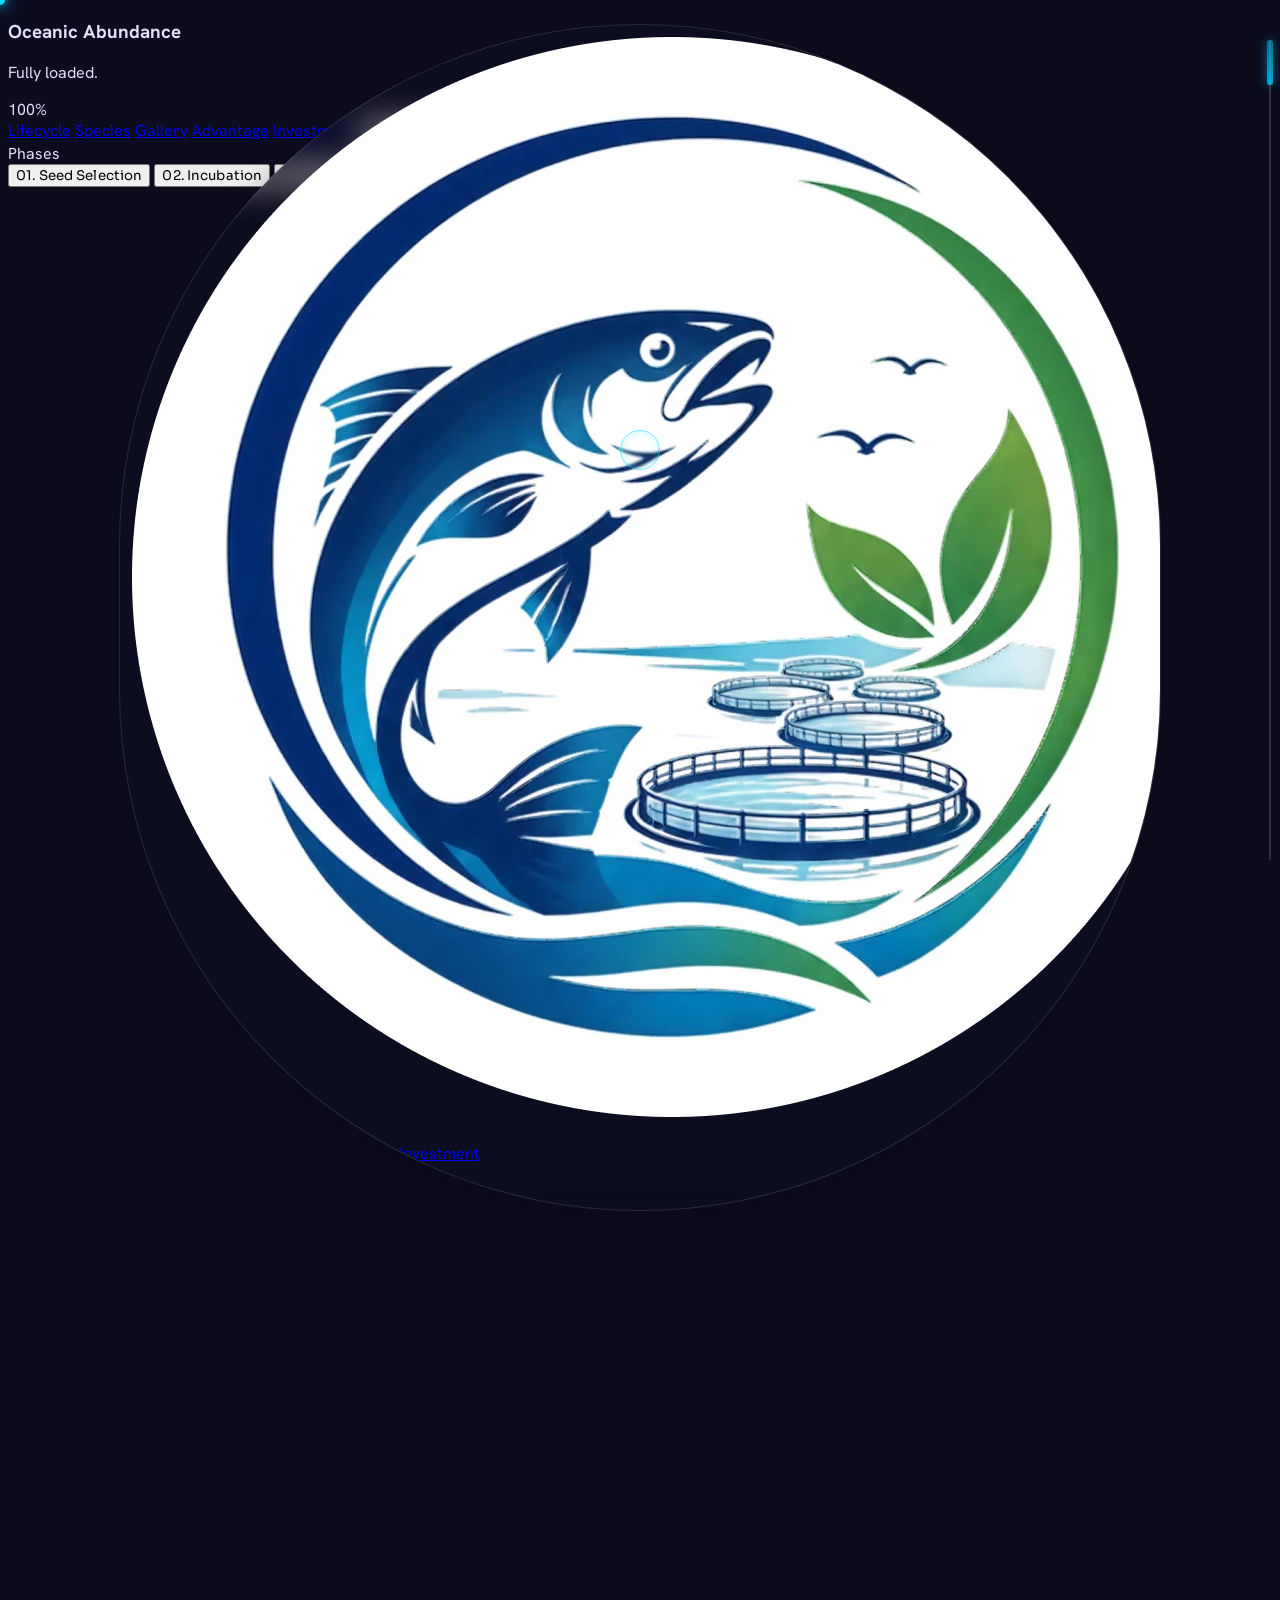
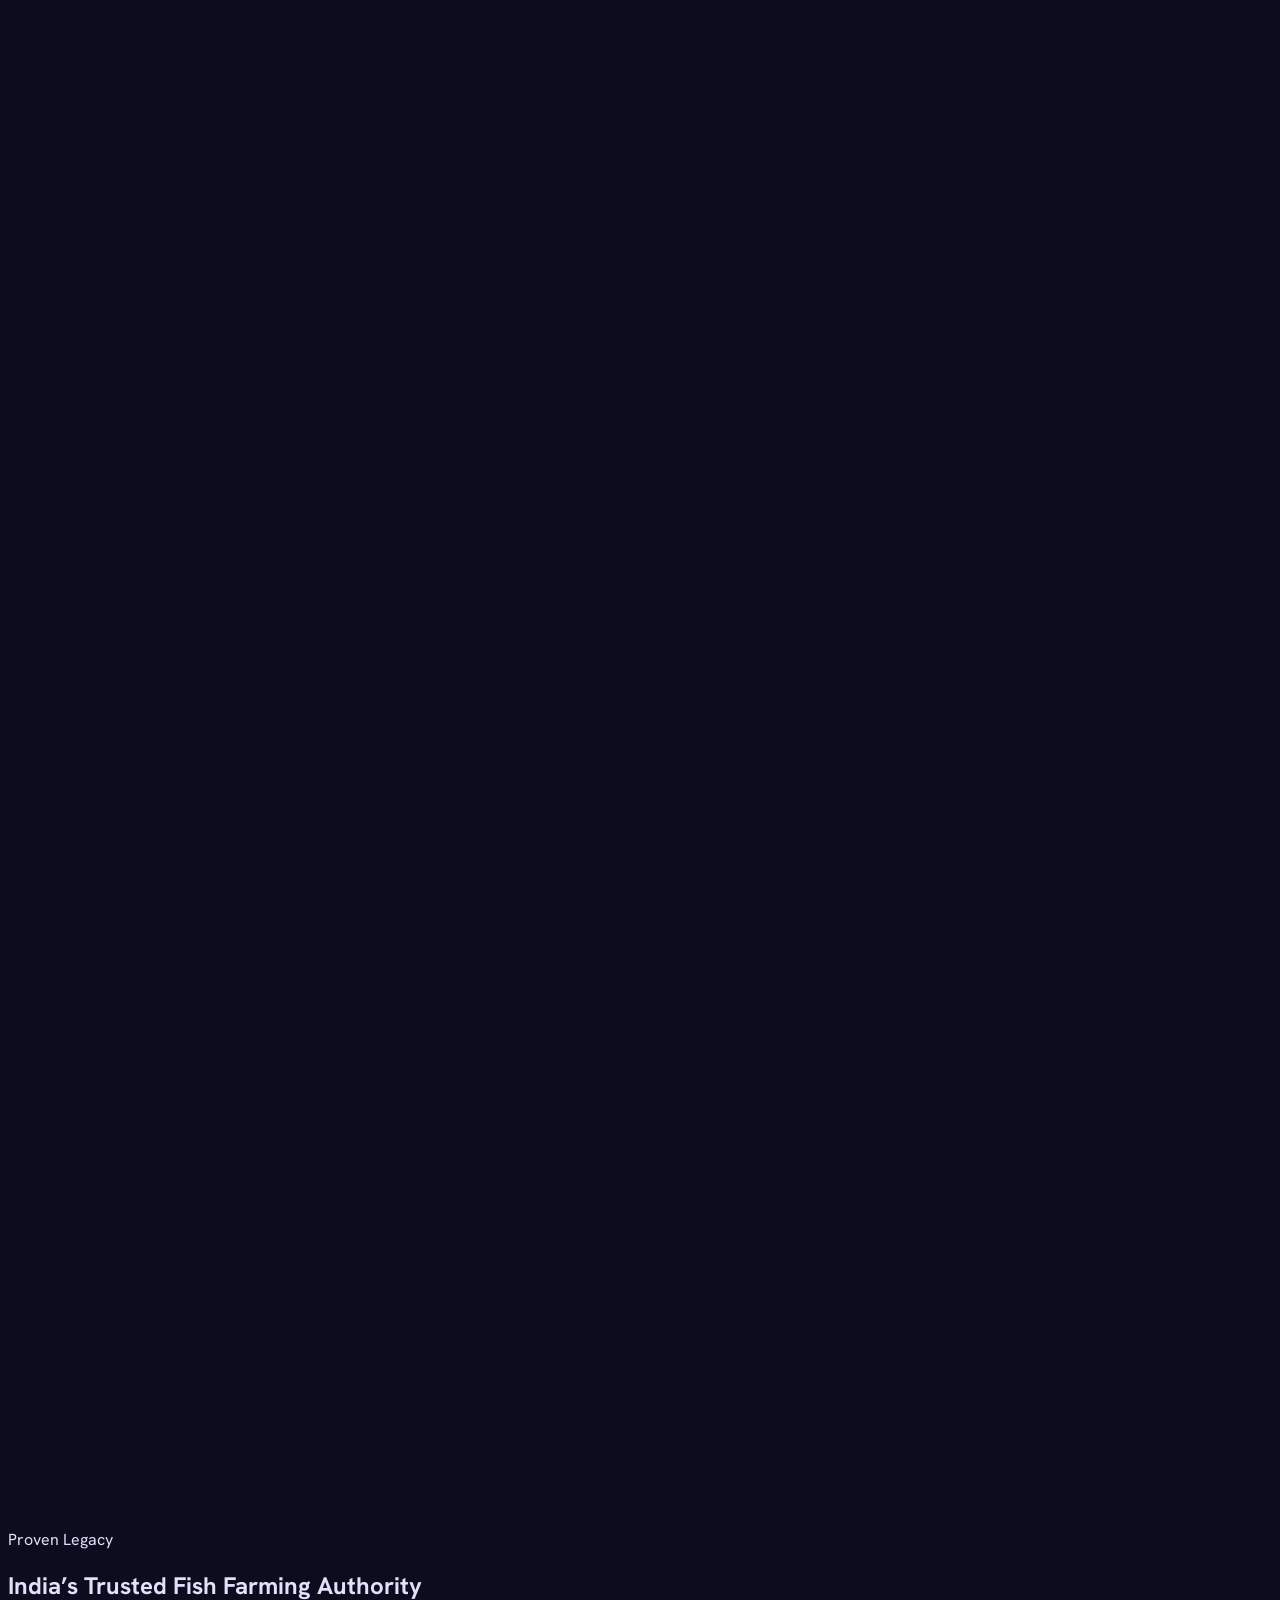
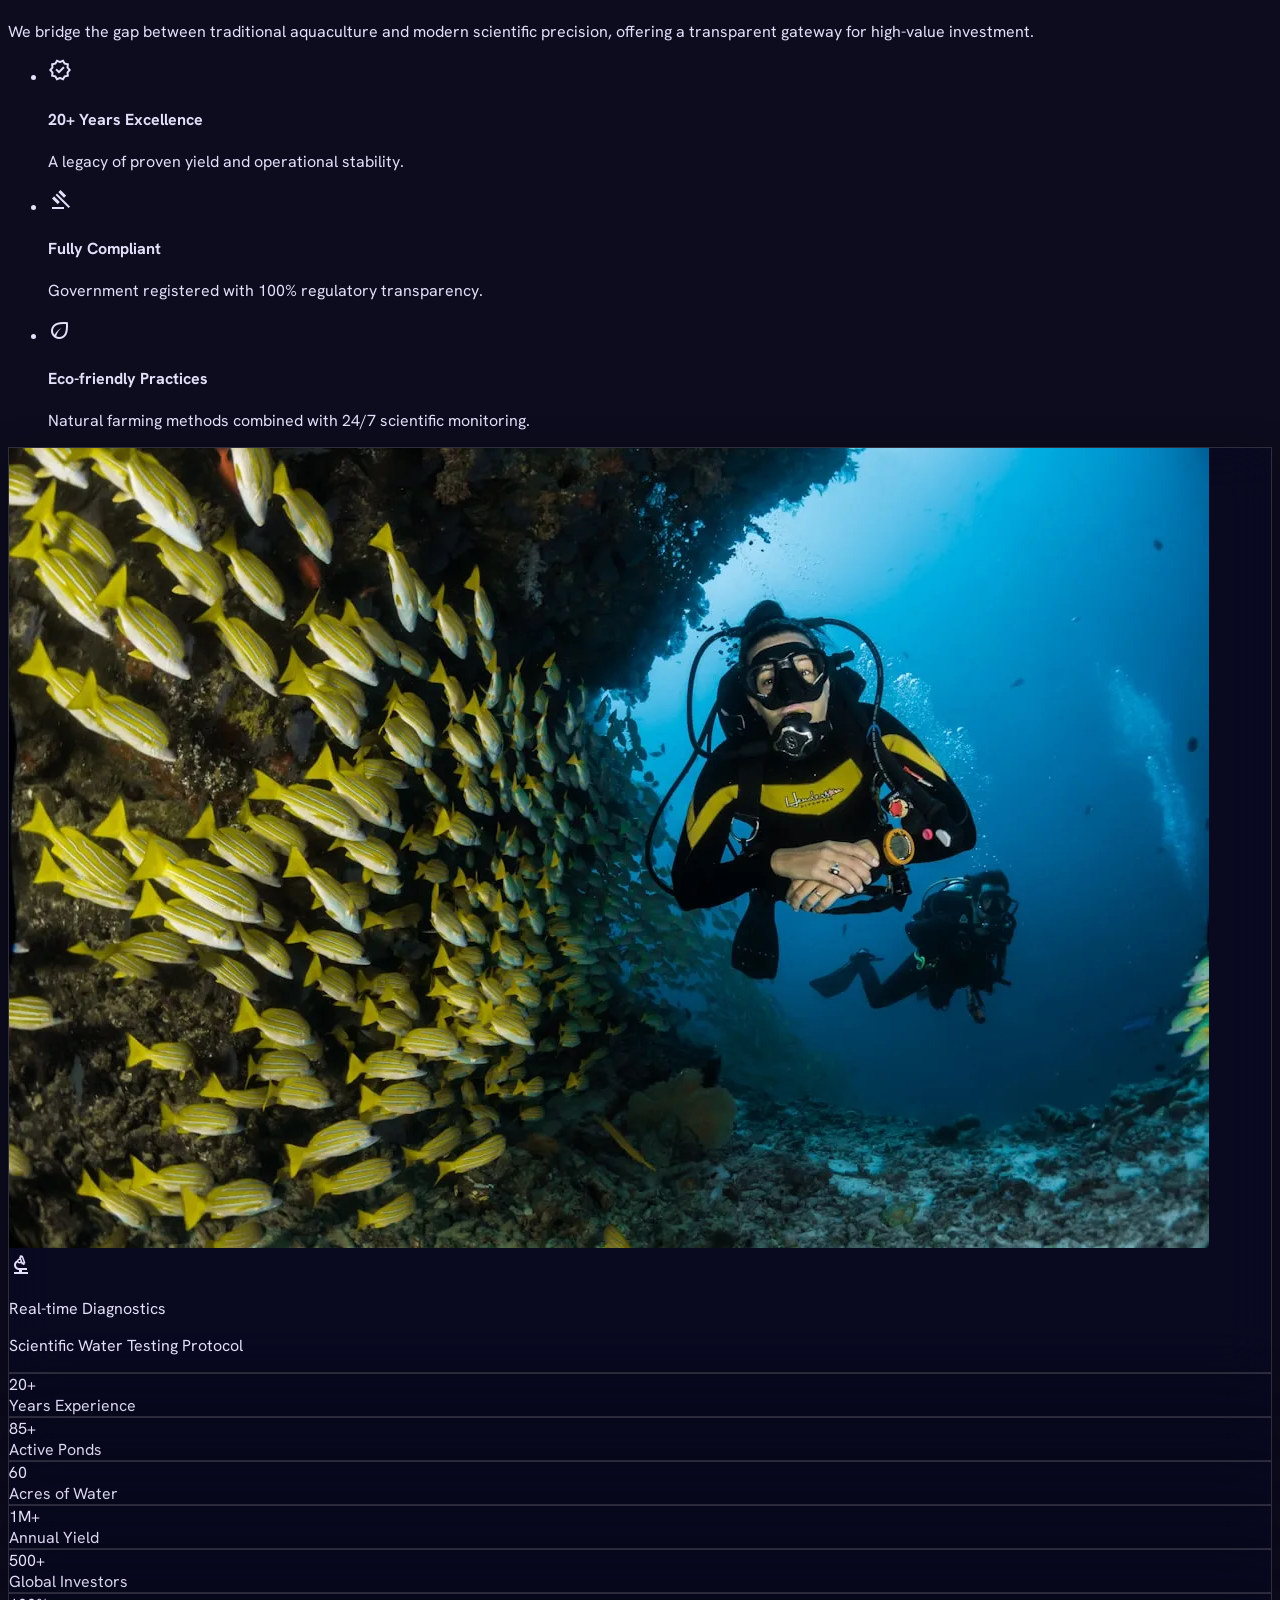
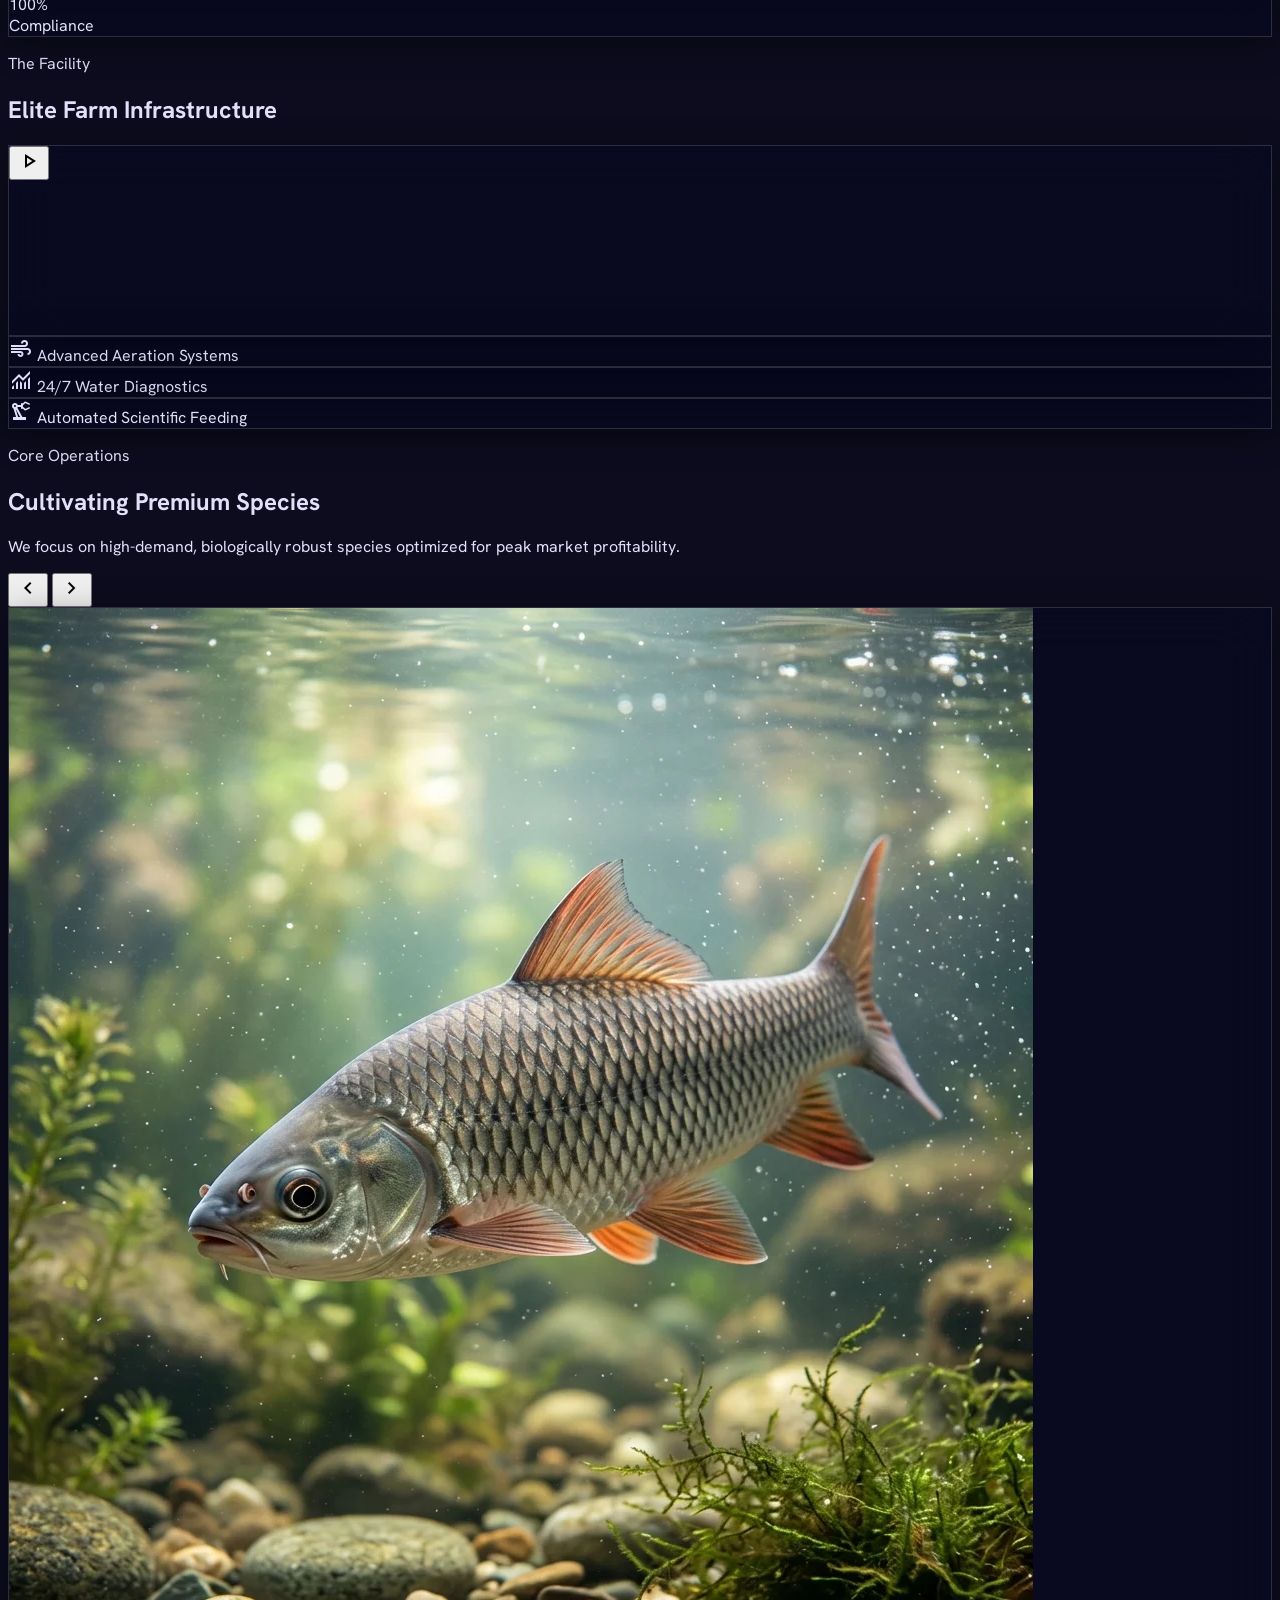
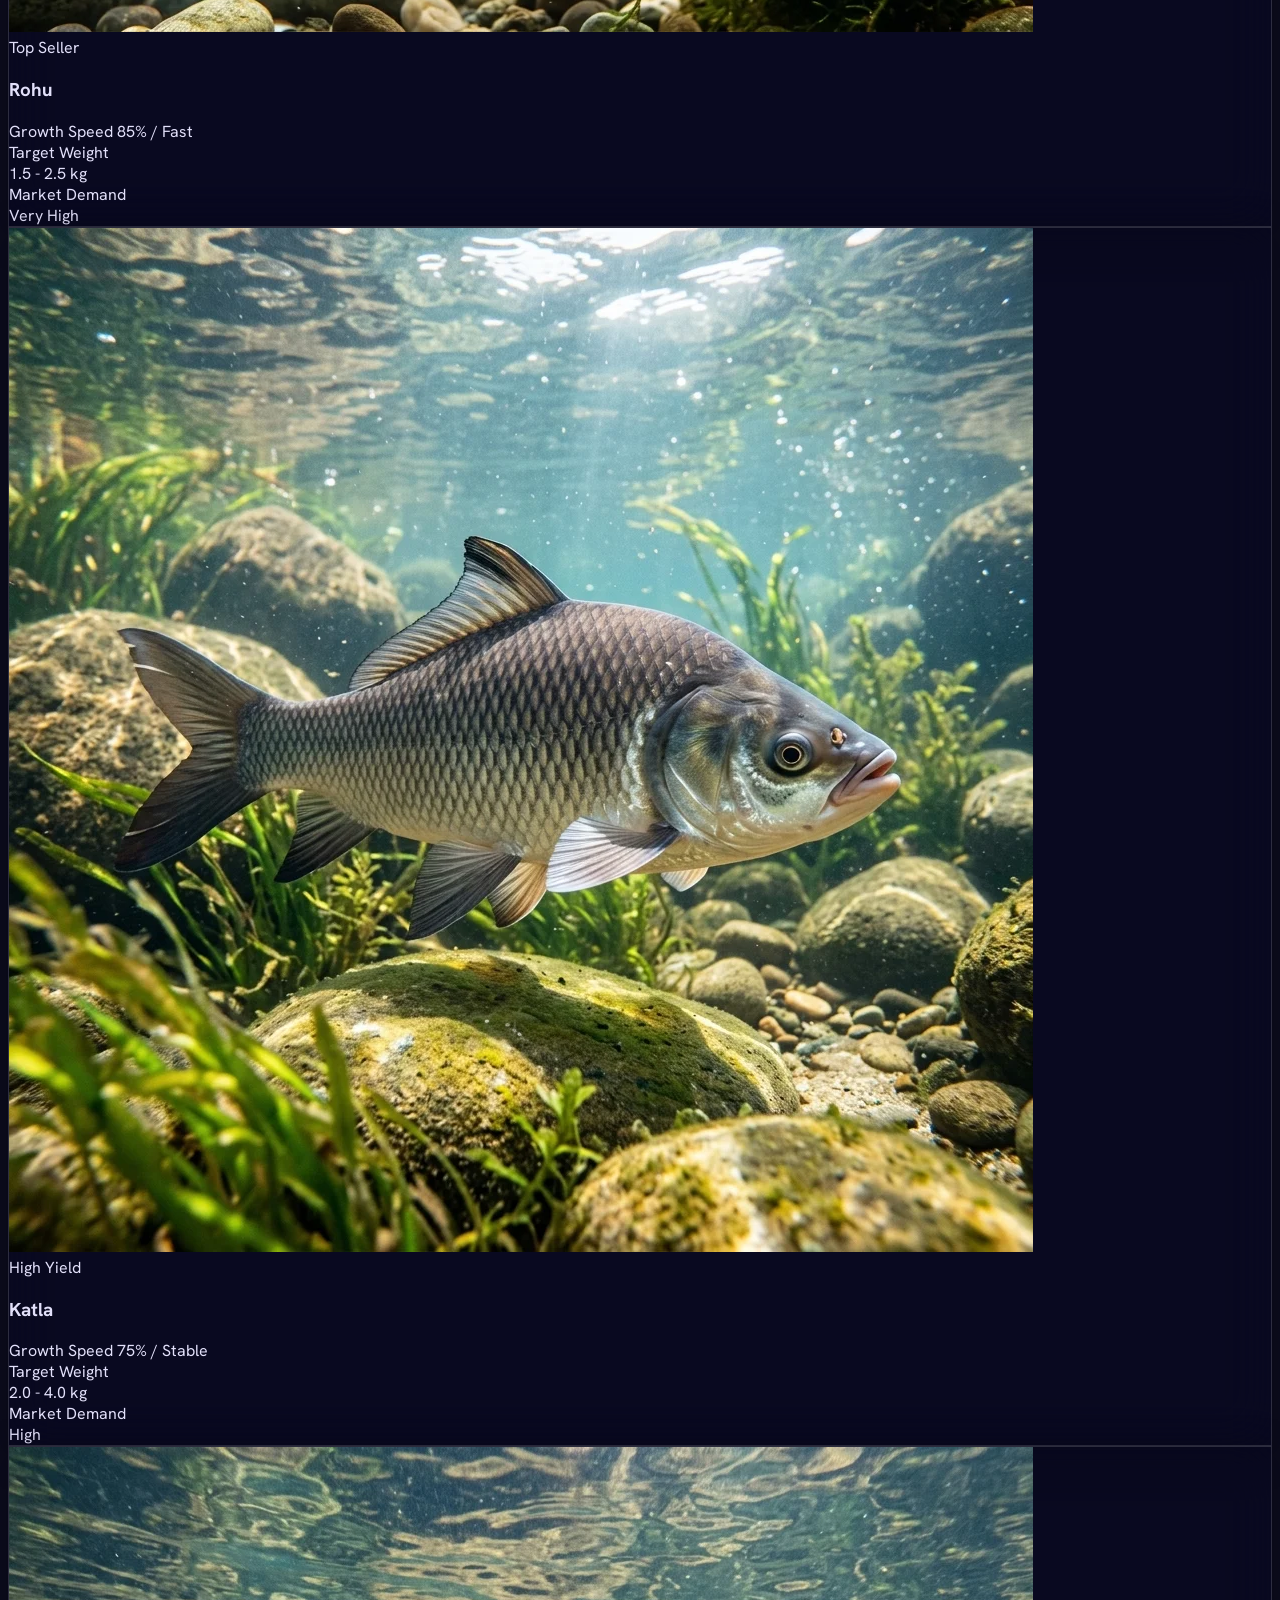
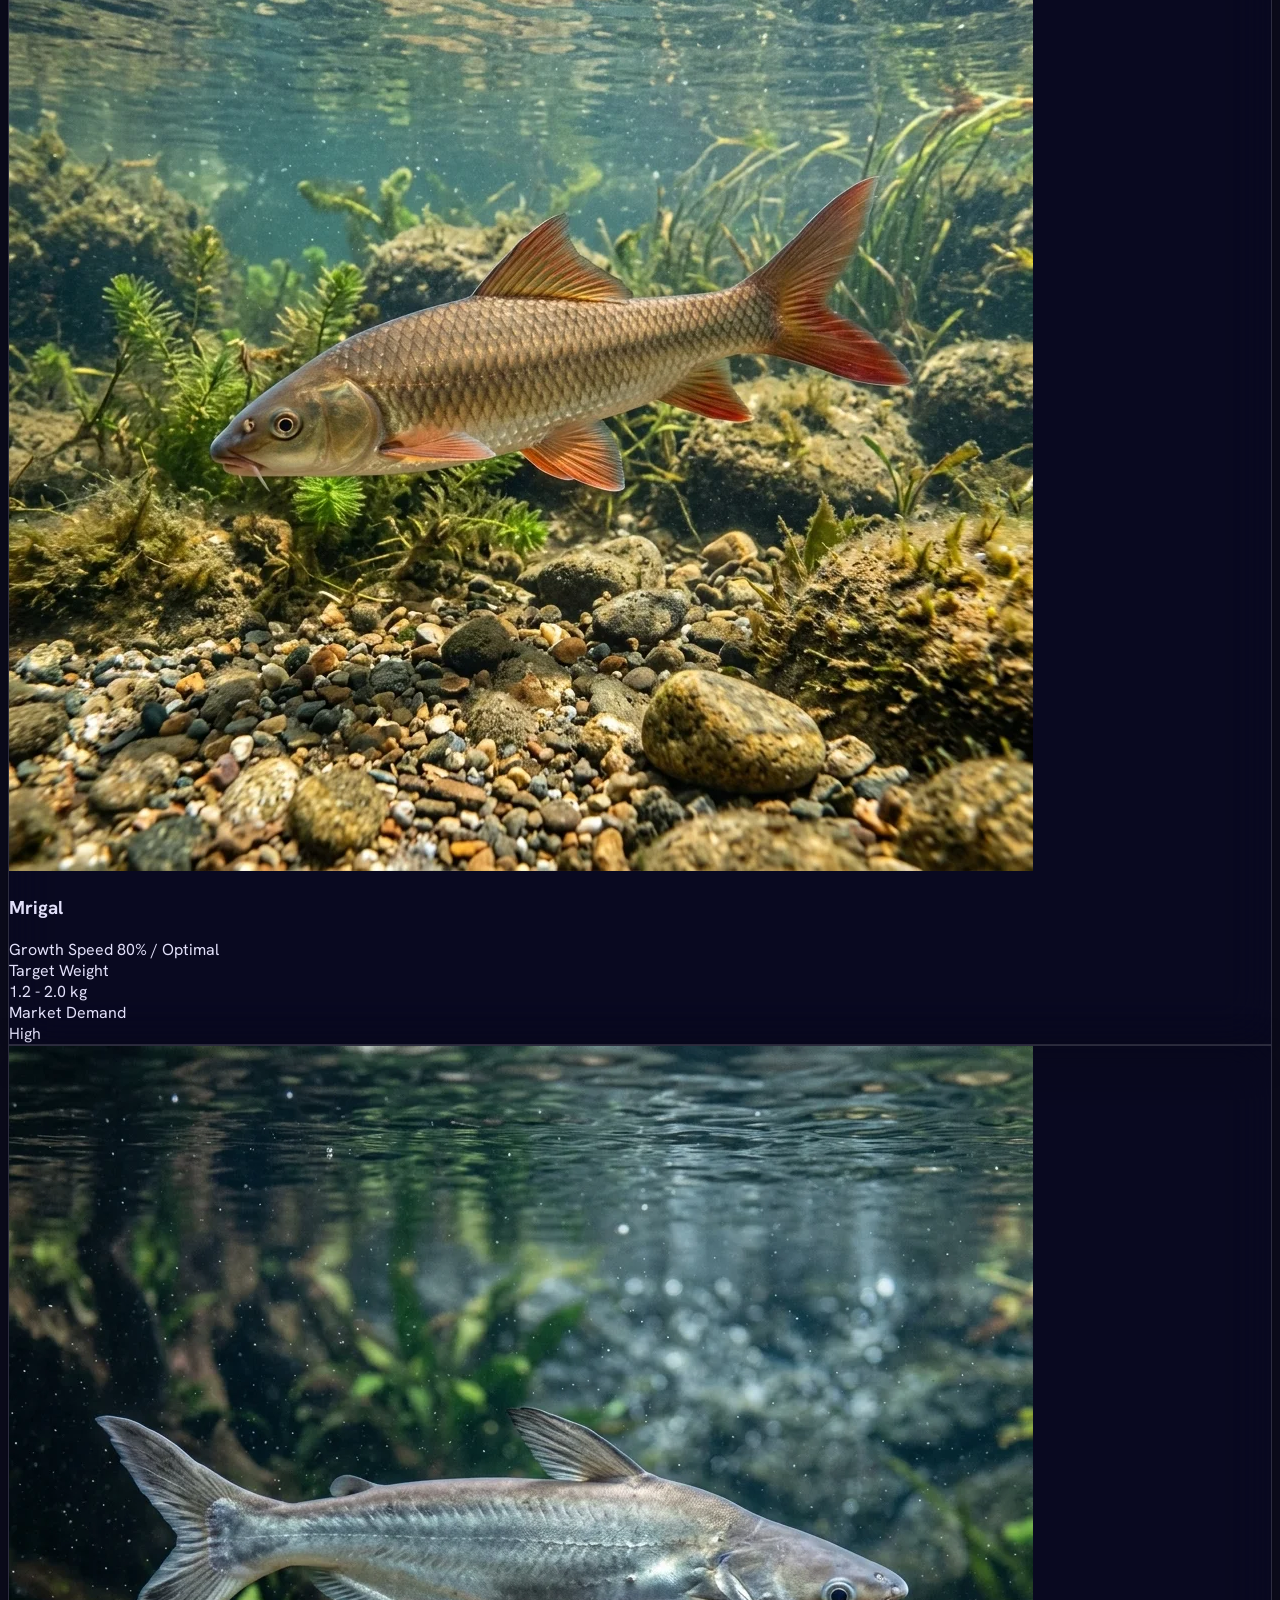
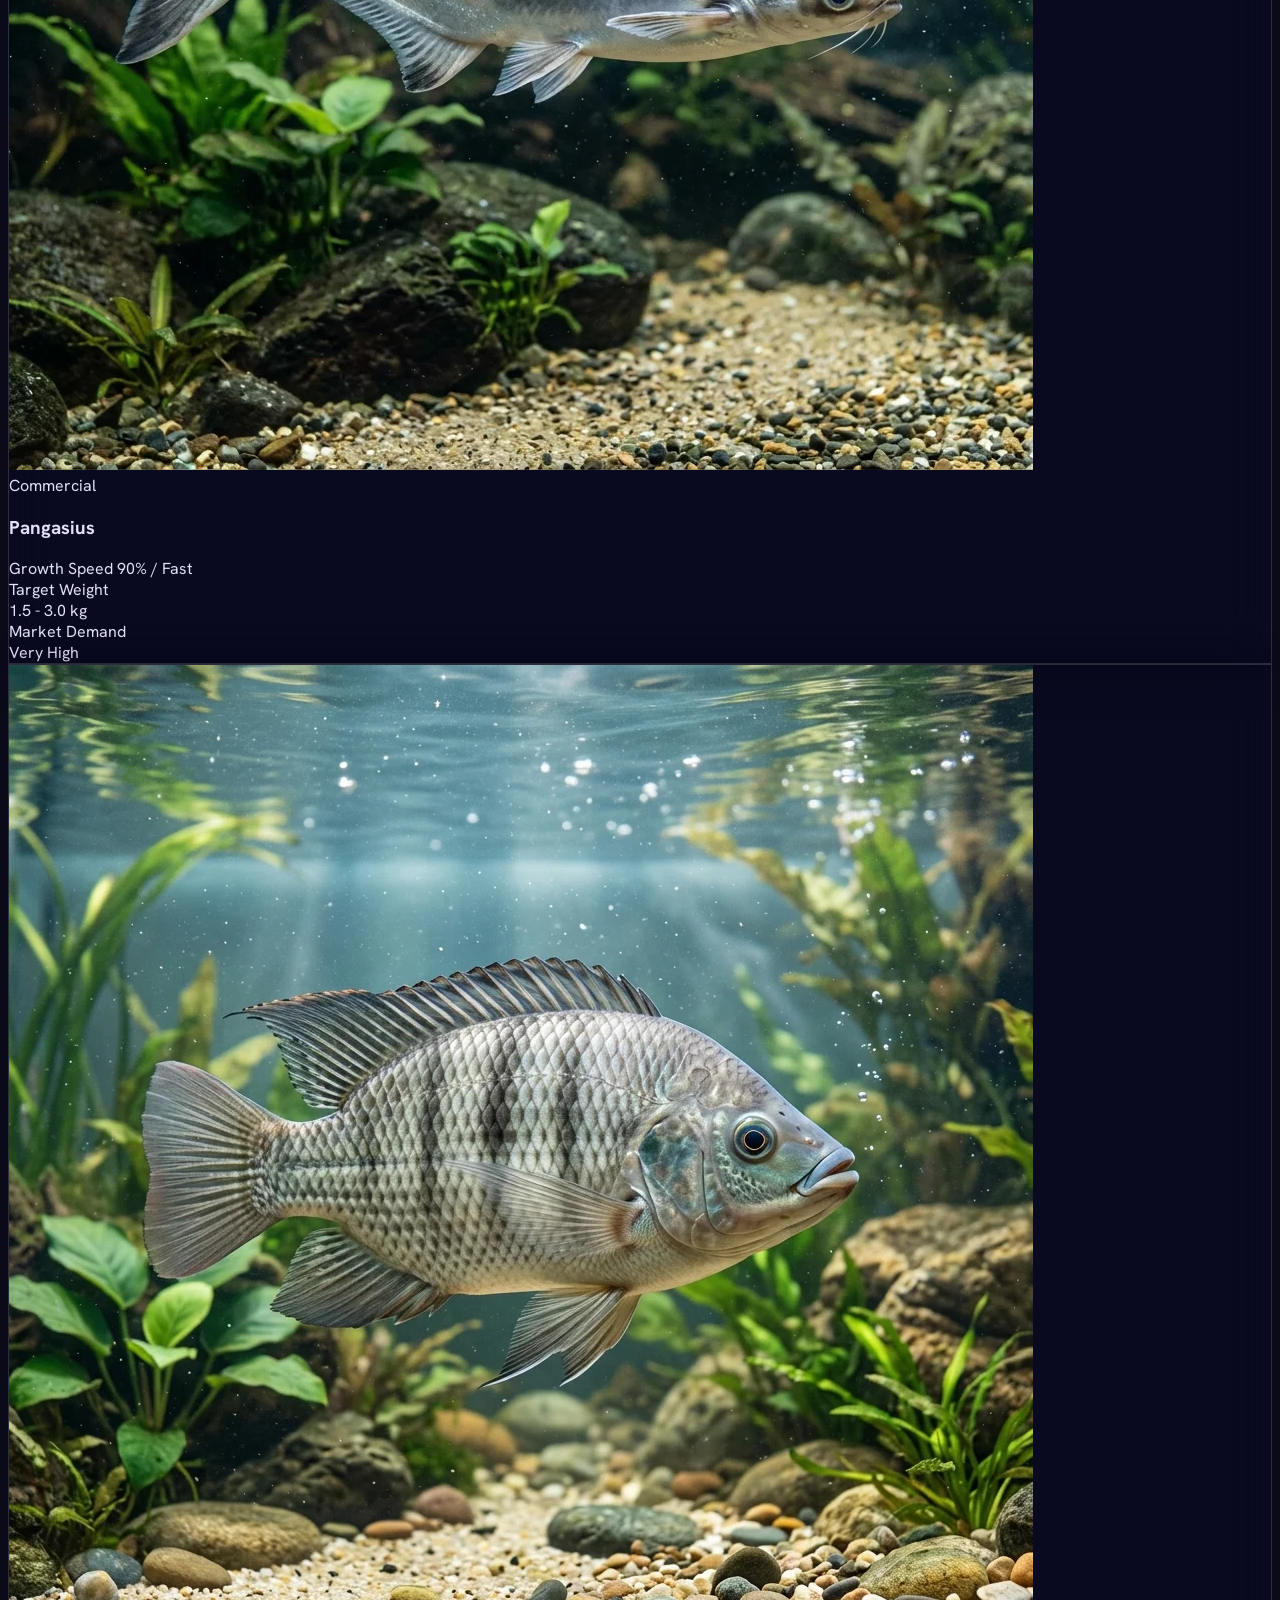
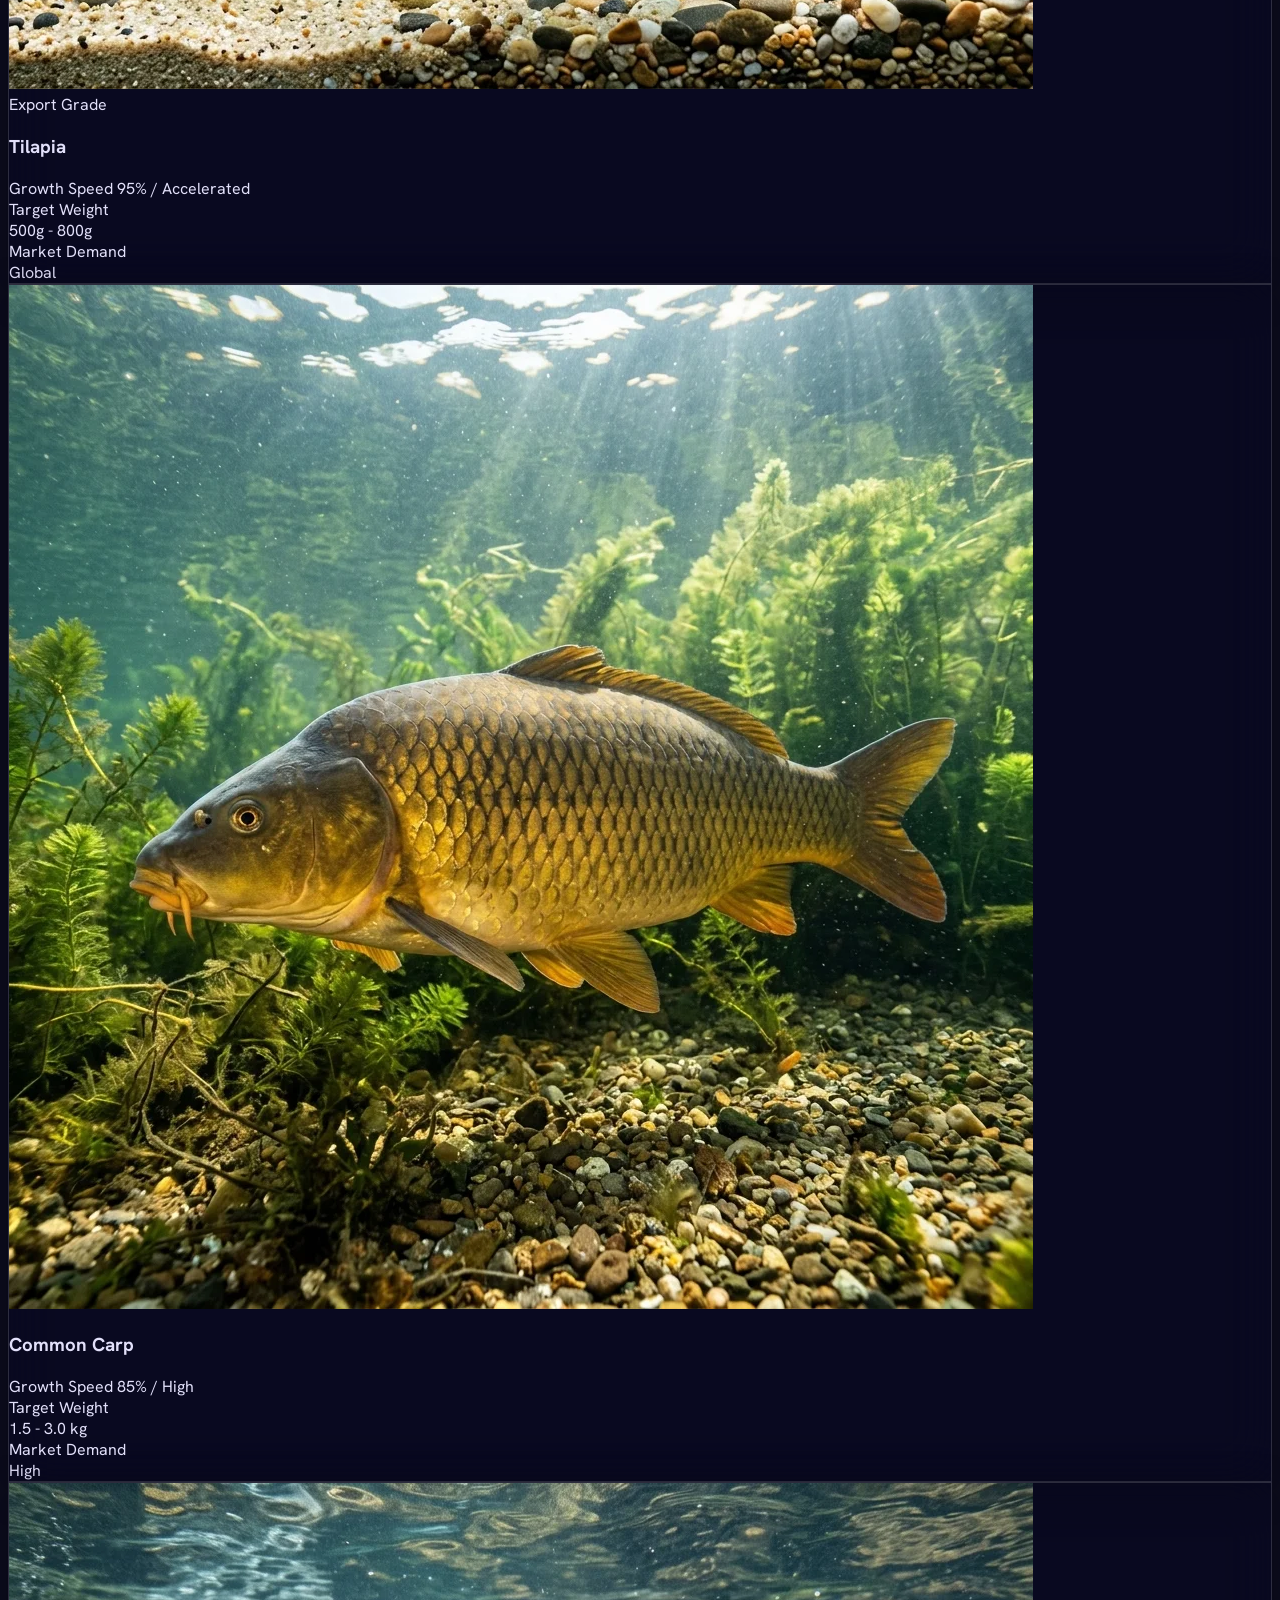
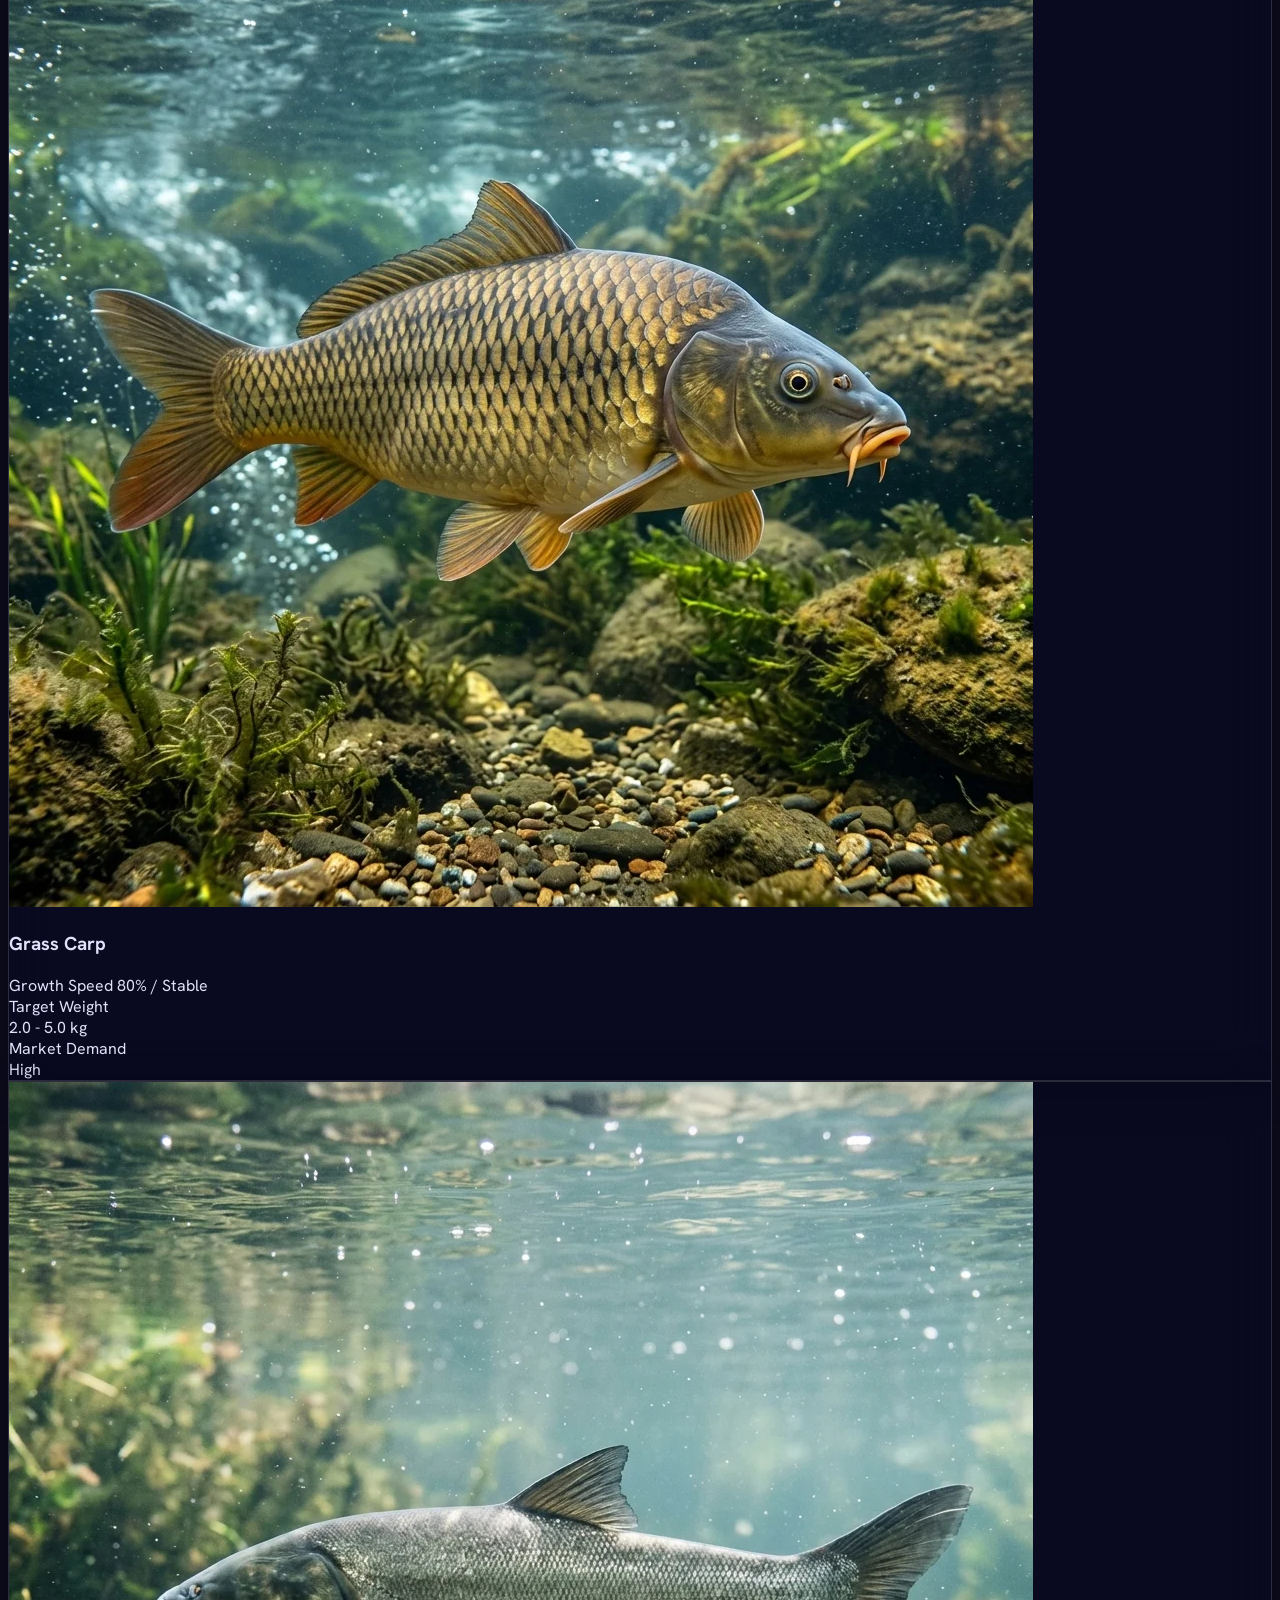
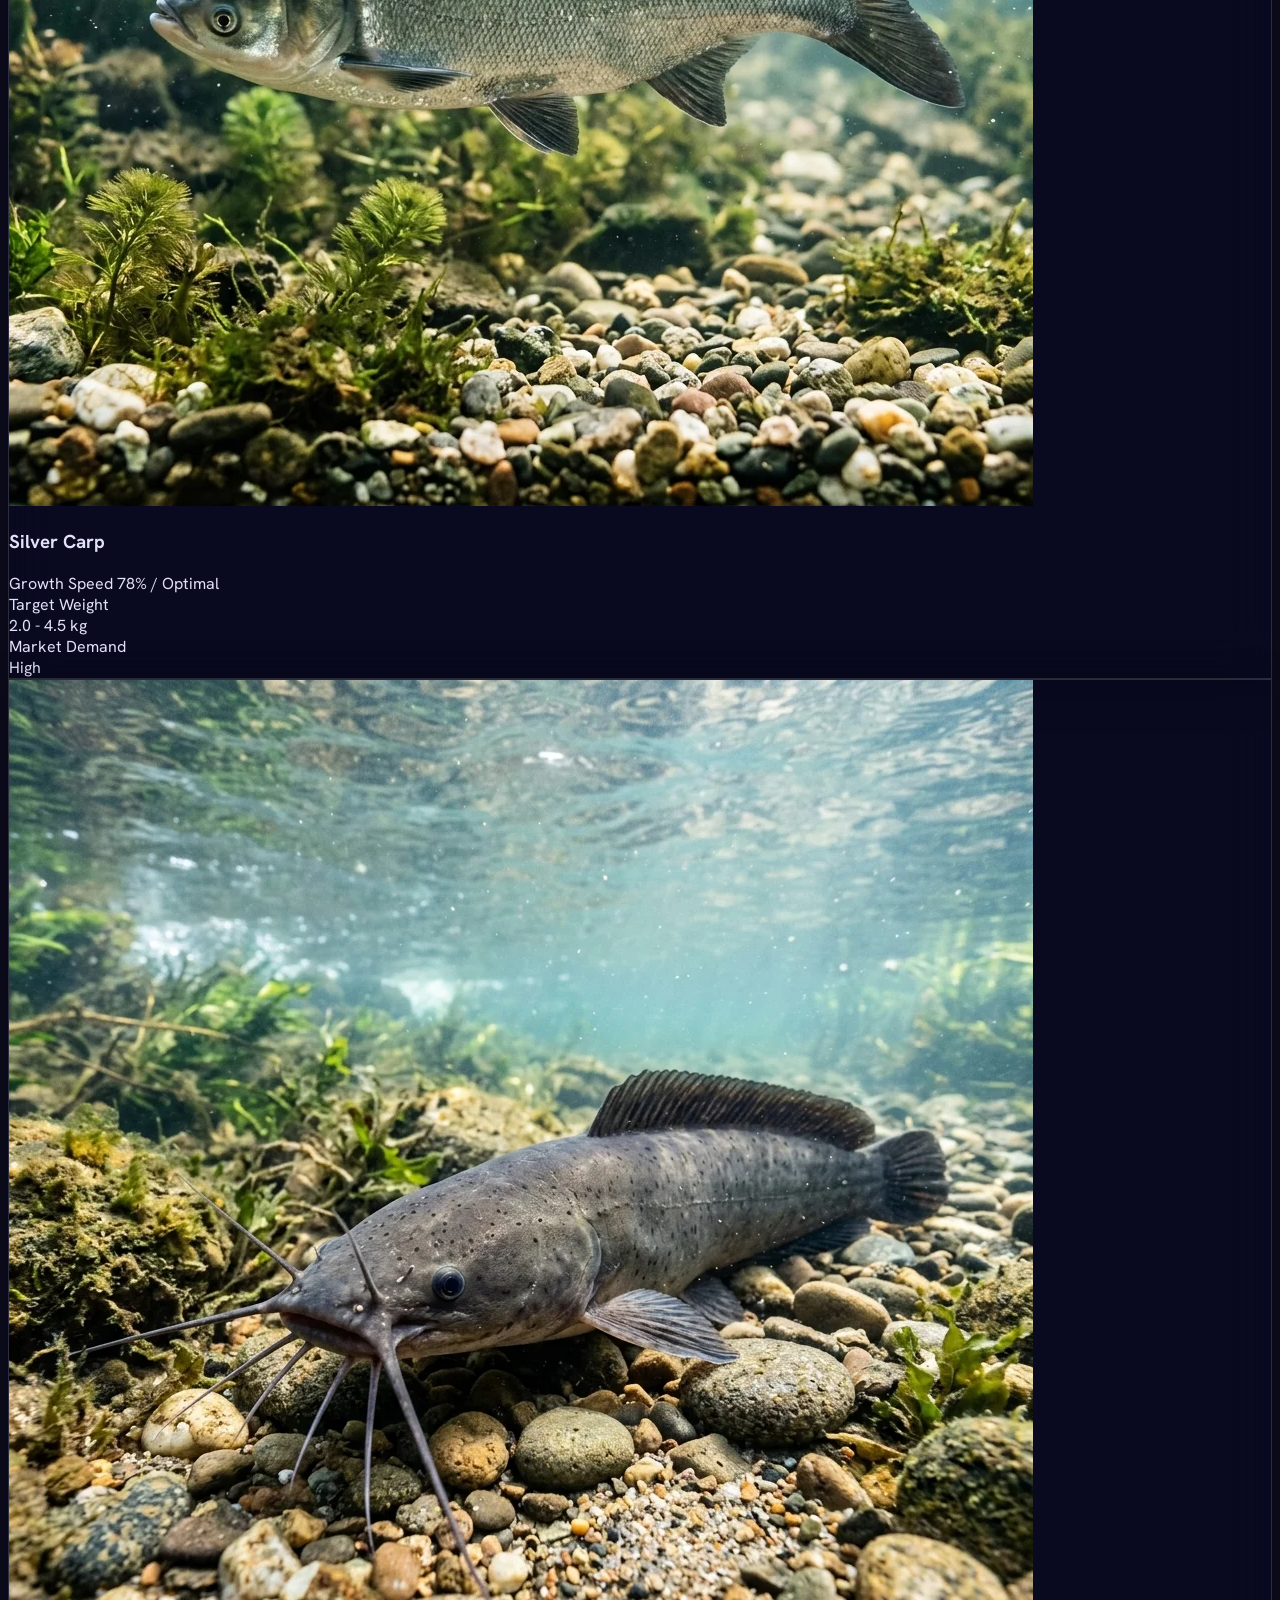
==== index.html @ c7ce572e "Update Website" ====
<!DOCTYPE html>

<html class="dark" lang="en">
<head>
  <meta charset="utf-8" />
  <meta content="width=device-width, initial-scale=1.0" name="viewport" />
  <title>Fish Aqua Farming | Precision Aquaculture and added Fish Farming | Fish Global</title>
  
  <!-- Primary SEO Meta Tags -->
  <meta name="description" content="Fish Aqua Farming delivers next-generation precision aquaculture solutions, combining AI-driven biomass monitoring, water quality analytics, and eco-friendly fish farming systems." />
  <meta name="keywords" content="fish aqua farming, precision aquaculture, sustainable fish farming, recirculating aquaculture system, RAS, fish farming technology, ocean sustainability, smart aquaculture" />
  <meta name="author" content="Fish Aqua Farming" />
  <meta name="robots" content="index, follow" />
  <link rel="canonical" href="https://fishaquafarming.com/" />

  <!-- Open Graph / Facebook -->
  <meta property="og:type" content="website" />
  <meta property="og:url" content="https://fishaquafarming.com/" />
  <meta property="og:title" content="Fish Aqua Farming | Precision Aquaculture and added Fish Farming | Fish Global" />
  <meta property="og:description" content="Next-generation precision aquaculture solutions combining AI-driven monitoring, water quality analytics, and eco-friendly fish farming systems." />
  <meta property="og:image" content="https://fishaquafarming.com/favicon/web-app-manifest-512x512.png" />
  <meta property="og:site_name" content="Fish Aqua Farming" />

  <!-- Twitter -->
  <meta name="twitter:card" content="summary_large_image" />
  <meta name="twitter:url" content="https://fishaquafarming.com/" />
  <meta name="twitter:title" content="Fish Aqua Farming | Precision Aquaculture and added Fish Farming | Fish Global" />
  <meta name="twitter:description" content="Next-generation precision aquaculture solutions combining AI-driven monitoring, water quality analytics, and eco-friendly fish farming systems." />
  <meta name="twitter:image" content="https://fishaquafarming.com/favicon/web-app-manifest-512x512.png" />

  <!-- Structured Data (JSON-LD) -->
  <script type="application/ld+json">
  {
    "@context": "https://schema.org",
    "@graph": [
      {
        "@type": "Corporation",
        "@id": "https://fishaquafarming.com/#organization",
        "name": "Fish Aqua Farming",
        "alternateName": ["Fish Global", "Fish Aqua Farming Precision Aquaculture"],
        "url": "https://fishaquafarming.com/",
        "logo": "https://fishaquafarming.com/favicon/favicon-96x96.png",
        "image": "https://fishaquafarming.com/favicon/web-app-manifest-512x512.png",
        "description": "Leading global provider of precision aquaculture technology, AI-driven biomass monitoring, water quality analytics, and sustainable recirculating fish farming systems.",
        "sameAs": [
          "https://twitter.com/fishaquafarming",
          "https://linkedin.com/company/fishaquafarming"
        ],
        "knowsAbout": [
          "Precision Aquaculture",
          "Fish Farming",
          "Recirculating Aquaculture Systems (RAS)",
          "Biomass Analytics",
          "Water Quality Monitoring",
          "Ocean Sustainability"
        ]
      },
      {
        "@type": "WebSite",
        "@id": "https://fishaquafarming.com/#website",
        "url": "https://fishaquafarming.com/",
        "name": "Fish Aqua Farming | Precision Aquaculture & Sustainable Fish Farming",
        "publisher": {
          "@id": "https://fishaquafarming.com/#organization"
        },
        "potentialAction": {
          "@type": "SearchAction",
          "target": "https://fishaquafarming.com/?s={search_term_string}",
          "query-input": "required name=search_term_string"
        }
      },
      {
        "@type": "Service",
        "@id": "https://fishaquafarming.com/#service-precision-aquaculture",
        "name": "Precision Aquaculture & Smart Fish Farming Systems",
        "provider": {
          "@id": "https://fishaquafarming.com/#organization"
        },
        "serviceType": "Aquaculture Technology",
        "areaServed": "Global",
        "description": "AI-powered precision fish farming monitoring, real-time water quality sensors, computer-vision biomass measurement, and automated feeding optimization."
      },
      {
        "@type": "BreadcrumbList",
        "@id": "https://fishaquafarming.com/#breadcrumb",
        "itemListElement": [
          {
            "@type": "ListItem",
            "position": 1,
            "name": "Home",
            "item": "https://fishaquafarming.com/"
          },
          {
            "@type": "ListItem",
            "position": 2,
            "name": "Compliance",
            "item": "https://fishaquafarming.com/compliance.html"
          }
        ]
      },
      {
        "@type": "FAQPage",
        "@id": "https://fishaquafarming.com/#faq",
        "mainEntity": [
          {
            "@type": "Question",
            "name": "What is precision aquaculture?",
            "acceptedAnswer": {
              "@type": "Answer",
              "text": "Precision aquaculture leverages advanced sensor technology, computer vision, AI analytics, and Internet-of-Things (IoT) automation to monitor fish health, water quality, and feeding regimes in real time to optimize farm productivity while maximizing environmental sustainability."
            }
          },
          {
            "@type": "Question",
            "name": "How does Fish Aqua Farming improve fish farming yields?",
            "acceptedAnswer": {
              "@type": "Answer",
              "text": "Fish Aqua Farming provides AI-driven biomass estimation and automated environmental controls that optimize Feed Conversion Ratios (FCR), prevent disease outbreaks early, and reduce operational waste across land-based RAS and offshore pen systems."
            }
          },
          {
            "@type": "Question",
            "name": "What is Recirculating Aquaculture System (RAS) technology?",
            "acceptedAnswer": {
              "@type": "Answer",
              "text": "RAS technology filters and recycles water within enclosed fish farming tanks, drastically reducing water usage, capturing fish waste, and creating an optimal, eco-friendly environment for sustainable fish production."
            }
          }
        ]
      }
    ]
  }
  </script>

  <!-- Favicon & App Manifest Links -->
  <link rel="icon" type="image/png" href="favicon/favicon-96x96.png?v=20260804" sizes="96x96" />
  <link rel="icon" type="image/svg+xml" href="favicon/favicon.svg?v=20260804" />
  <link rel="shortcut icon" href="favicon/favicon.ico?v=20260804" />
  <link rel="apple-touch-icon" sizes="180x180" href="favicon/apple-touch-icon.png?v=20260804" />
  <meta name="apple-mobile-web-app-title" content="Fish Aqua Farming" />
  <link rel="manifest" href="favicon/site.webmanifest?v=20260804" />
  <link rel="preload" as="image" href="assets/image/logo.webp" type="image/webp" />
  <link rel="preconnect" href="https://fonts.googleapis.com" />
  <link rel="preconnect" href="https://fonts.gstatic.com" crossorigin />
  <link rel="preconnect" href="https://cdnjs.cloudflare.com" crossorigin />
  <link rel="preconnect" href="https://cdn.jsdelivr.net" crossorigin />
  <link rel="dns-prefetch" href="https://cdnjs.cloudflare.com" />
  <link rel="dns-prefetch" href="https://cdn.jsdelivr.net" />
  <script src="https://cdn.tailwindcss.com?plugins=forms,container-queries"></script>
  <link
    href="https://fonts.googleapis.com/css2?family=Sora:wght@400;600;700;800&amp;family=Hanken+Grotesk:wght@300;400;600&amp;family=Space+Mono:wght@400;700&amp;display=swap"
    rel="stylesheet" media="print" onload="this.media='all'" />
  <noscript><link href="https://fonts.googleapis.com/css2?family=Sora:wght@400;600;700;800&amp;family=Hanken+Grotesk:wght@300;400;600&amp;family=Space+Mono:wght@400;700&amp;display=swap" rel="stylesheet"></noscript>
  <link
    href="https://fonts.googleapis.com/css2?family=Material+Symbols+Outlined:opsz,wght,FILL,GRAD@24,400,0..1,0&amp;display=swap"
    rel="stylesheet" media="print" onload="this.media='all'" />
  <noscript><link href="https://fonts.googleapis.com/css2?family=Material+Symbols+Outlined:opsz,wght,FILL,GRAD@24,400,0..1,0&amp;display=swap" rel="stylesheet"></noscript>
  <script src="https://cdnjs.cloudflare.com/ajax/libs/three.js/r128/three.min.js"></script>
  <script src="https://cdn.jsdelivr.net/npm/three@0.128.0/examples/js/loaders/GLTFLoader.js"></script>
  <script src="https://cdn.jsdelivr.net/npm/three@0.128.0/examples/js/utils/SkeletonUtils.js"></script>
  <!-- Lenis Smooth Scroll -->
  <script src="https://cdn.jsdelivr.net/npm/@studio-freight/lenis@1.0.39/dist/lenis.min.js" defer></script>
  <!-- GSAP & ScrollTrigger -->
  <script src="https://cdnjs.cloudflare.com/ajax/libs/gsap/3.12.2/gsap.min.js" defer></script>
  <script src="https://cdnjs.cloudflare.com/ajax/libs/gsap/3.12.2/ScrollTrigger.min.js" defer></script>
  <link href="assets/css/index.css" rel="stylesheet" />
  <script id="tailwind-config">
    tailwind.config = {
      darkMode: "class",
      theme: {
        extend: {
          colors: {
            "surface": "#111124",
            "surface-dim": "#111124",
            "surface-bright": "#38374b",
            "surface-container-lowest": "#0c0c1e",
            "surface-container-low": "#1a1a2c",
            "surface-container": "#1e1e31",
            "surface-container-high": "#28283b",
            "surface-container-highest": "#333347",
            "on-surface": "#e2e0fa",
            "on-surface-variant": "#bec7d3",
            "inverse-surface": "#e2e0fa",
            "inverse-on-surface": "#2f2f42",
            "outline": "#88929d",
            "outline-variant": "#3e4851",
            "surface-tint": "#93ccff",
            "primary": "#93ccff",
            "on-primary": "#003351",
            "primary-container": "#00aaff",
            "on-primary-container": "#003c5d",
            "inverse-primary": "#006398",
            "secondary": "#c4c3eb",
            "on-secondary": "#2d2d4d",
            "secondary-container": "#464667",
            "on-secondary-container": "#b6b5dc",
            "tertiary": "#91cdfe",
            "on-tertiary": "#003350",
            "tertiary-container": "#6ca8d7",
            "on-tertiary-container": "#003c5c",
            "background": "#111124",
            "on-background": "#e2e0fa",
            "surface-variant": "#333347",
            "ocean-white": "#E0E0E0",
            "glass-border": "rgba(255, 255, 255, 0.15)",
            "water-glow": "#00CCFF"
          },
          borderRadius: {
            "sm": "0.25rem",
            "DEFAULT": "0.5rem",
            "md": "0.75rem",
            "lg": "1rem",
            "xl": "1.5rem",
            "full": "9999px"
          },
          spacing: {
            "container-max": "1440px",
            "gutter": "2rem",
            "section-padding": "8rem",
            "stack-sm": "0.5rem",
            "stack-md": "1.5rem",
            "stack-lg": "3rem"
          },
          fontFamily: {
            "headline-display": ["Sora", "sans-serif"],
            "headline-lg": ["Sora", "sans-serif"],
            "headline-lg-mobile": ["Sora", "sans-serif"],
            "headline-md": ["Sora", "sans-serif"],
            "body-lg": ["Hanken Grotesk", "sans-serif"],
            "body-md": ["Hanken Grotesk", "sans-serif"],
            "label-caps": ["Space Mono", "monospace"],
            "stat-number": ["Sora", "sans-serif"]
          },
          fontSize: {
            "headline-display": ["80px", { "lineHeight": "1.1", "letterSpacing": "-0.02em", "fontWeight": "700" }],
            "headline-lg": ["48px", { "lineHeight": "1.2", "fontWeight": "600" }],
            "headline-lg-mobile": ["32px", { "lineHeight": "1.2", "fontWeight": "600" }],
            "headline-md": ["32px", { "lineHeight": "1.3", "fontWeight": "600" }],
            "body-lg": ["20px", { "lineHeight": "1.6", "fontWeight": "400" }],
            "body-md": ["16px", { "lineHeight": "1.6", "fontWeight": "400" }],
            "label-caps": ["12px", { "lineHeight": "1.5", "letterSpacing": "0.1em", "fontWeight": "700" }],
            "stat-number": ["56px", { "lineHeight": "1", "fontWeight": "700" }]
          }
        }
      }
    }
  </script>
  <style>
    /* Custom Interactive Aquatic Water Cursor */
    body,
    a,
    button {
      cursor: none !important;
    }

    #custom-cursor-dot {
      position: fixed;
      top: 0;
      left: 0;
      width: 10px;
      height: 10px;
      background: #00e1ff;
      border-radius: 50%;
      pointer-events: none;
      z-index: 9999999;
      transform: translate(-50%, -50%);
      box-shadow: 0 0 12px #00e1ff, 0 0 24px #0088ff;
      transition: width 0.2s, height 0.2s, background-color 0.2s;
    }

    #custom-cursor-ring {
      position: fixed;
      top: 0;
      left: 0;
      width: 38px;
      height: 38px;
      border: 1.5px solid rgba(0, 225, 255, 0.6);
      border-radius: 50%;
      pointer-events: none;
      z-index: 9999998;
      transform: translate(-50%, -50%);
      backdrop-filter: blur(1px);
      transition: transform 0.15s ease-out, width 0.25s, height 0.25s, border-color 0.25s;
      box-shadow: inset 0 0 10px rgba(0, 225, 255, 0.2);
    }

    body.cursor-hover #custom-cursor-dot {
      width: 16px;
      height: 16px;
      background: #38bdf8;
      box-shadow: 0 0 18px #38bdf8, 0 0 35px #0284c7;
    }

    body.cursor-hover #custom-cursor-ring {
      width: 54px;
      height: 54px;
      border-color: rgba(56, 189, 248, 0.9);
    }

    /* Global Custom Scrollbar Styling */
    #global-scrollbar-track {
      position: fixed !important;
      right: 4px !important;
      top: 40px !important;
      bottom: 40px !important;
      width: 12px !important;
      z-index: 9999999 !important;
      cursor: pointer !important;
      user-select: none !important;
      background: transparent !important;
      pointer-events: auto !important;
      display: none;
      /* Controlled dynamically by JS */
    }

    #global-scrollbar-track::before {
      content: '' !important;
      position: absolute !important;
      left: 50% !important;
      transform: translateX(-50%) !important;
      top: 0 !important;
      bottom: 0 !important;
      width: 2px !important;
      background: rgba(255, 255, 255, 0.15) !important;
      border-radius: 9999px !important;
      transition: background 0.3s ease !important;
    }

    #global-scrollbar-track:hover::before {
      background: rgba(0, 204, 255, 0.4) !important;
    }

    #global-scrollbar-thumb {
      position: absolute !important;
      left: 50% !important;
      transform: translateX(-50%) !important;
      width: 6px !important;
      background: linear-gradient(180deg, rgba(0, 204, 255, 0.5), rgba(0, 204, 255, 0.8)) !important;
      border-radius: 9999px !important;
      box-shadow: 0 0 10px rgba(0, 204, 255, 0.5) !important;
      cursor: grab !important;
      pointer-events: auto !important;
      transition: width 0.2s ease, background 0.3s ease, box-shadow 0.3s ease !important;
    }

    #global-scrollbar-thumb:active,
    #global-scrollbar-thumb.dragging {
      cursor: grabbing !important;
    }

    #global-scrollbar-track:hover #global-scrollbar-thumb,
    #global-scrollbar-thumb.dragging {
      width: 10px !important;
      background: linear-gradient(180deg, rgba(0, 204, 255, 0.8), rgba(0, 204, 255, 1)) !important;
      box-shadow: 0 0 15px rgba(0, 204, 255, 0.8) !important;
    }
  </style>
  <!-- PostHog Analytics -->
  <script>
      !function(t,e){var o,n,p,r;e.__SV||(window.posthog && window.posthog.__loaded)||(window.posthog=e,e._i=[],e.init=function(i,s,a){function g(t,e){var o=e.split(".");2==o.length&&(t=t[o[0]],e=o[1]),t[e]=function(){t.push([e].concat(Array.prototype.slice.call(arguments,0)))}}p||((p=t.createElement("script")).type="text/javascript",p.crossOrigin="anonymous",p.async=!0,p.src=s.api_host.replace(".i.posthog.com","-assets.i.posthog.com")+"/static/array.js",p.onerror=function(){p=null},(r=t.getElementsByTagName("script")[0]).parentNode.insertBefore(p,r));var u=e;for(void 0!==a?u=e[a]=[]:a="posthog",u.people=u.people||[],u.toString=function(t){var e="posthog";return"posthog"!==a&&(e+="."+a),t||(e+=" (stub)"),e},u.people.toString=function(){return u.toString(1)+".people (stub)"},o="an ln init xn Cn Br kn In capture Fn nn calculateEventProperties On register register_once register_for_session unregister unregister_for_session Ln getFeatureFlag getFeatureFlagPayload getFeatureFlagResult getAllFeatureFlags isFeatureEnabled reloadFeatureFlags updateFlags updateEarlyAccessFeatureEnrollment getEarlyAccessFeatures on onFeatureFlags onSurveysLoaded onSessionId getSurveys getActiveMatchingSurveys renderSurvey displaySurvey cancelPendingSurvey canRenderSurvey canRenderSurveyAsync Dn identify setPersonProperties unsetPersonProperties group resetGroups setPersonPropertiesForFlags resetPersonPropertiesForFlags setGroupPropertiesForFlags resetGroupPropertiesForFlags reset shutdown setIdentity clearIdentity get_distinct_id getGroups get_session_id get_session_replay_url alias set_config startSessionRecording stopSessionRecording sessionRecordingStarted captureException addExceptionStep captureLog startExceptionAutocapture stopExceptionAutocapture loadToolbar get_property getSessionProperty An Rn createPersonProfile setInternalOrTestUser $n yn jn opt_in_capturing opt_out_capturing has_opted_in_capturing has_opted_out_capturing get_explicit_consent_status is_capturing clear_opt_in_out_capturing Tn debug Ur Rt getPageViewId captureTraceFeedback captureTraceMetric pn".split(" "),n=0;n<o.length;n++)g(u,o[n]);e._i.push([i,s,a])},e.__SV=1)}(document,window.posthog||[]);
      posthog.init('phc_yAvthpygSaLmJNrETpPE8gt6YCxiZq7SxELQCw5FfVC6', {
          api_host: 'https://t.fishaquafarming.com', // your managed reverse proxy domain
          ui_host: 'https://us.posthog.com', // necessary because you're using a proxy, this way links will point back to PostHog properly
          defaults: '2026-05-30',
          person_profiles: 'identified_only', // or 'always' to create profiles for anonymous users as well
      })
  </script>
  <script src="assets/js/analytics.js" defer></script>
</head>
<body class="font-body-md text-on-surface selection:bg-water-glow selection:text-surface-container-lowest">
  <!-- Top Page Symmetrical Scroll Progress Indicator -->
  <div id="top-progress-bar" style="width: 0%;"></div>

  <!-- Custom Aquatic Cursor Markup -->
  <div id="custom-cursor-dot"></div>
  <div id="custom-cursor-ring"></div>

  <!-- Interactive Loading Screen (Animated 3D Fish Egg GLB with CSS Fallback) -->
  <div id="loading-screen"
    class="fixed inset-0 bg-[#0a0a1a] z-[9999] flex flex-col items-center justify-center transition-all duration-700 ease-out">
    <div class="relative flex items-center justify-center mb-6">
      <!-- Outer ripple waves -->
      <div class="absolute w-40 h-40 border border-water-glow/20 rounded-full animate-ping duration-[3s]"></div>
      <div class="absolute w-32 h-32 border border-water-glow/30 rounded-full animate-pulse duration-[1.5s]"></div>

      <!-- CSS Fallback Fish Egg (Luminous glass orb with inner seed) -->
      <div id="loader-fallback-orb"
        class="w-16 h-16 rounded-full bg-gradient-to-tr from-water-glow/20 via-water-glow/50 to-white/40 border border-water-glow/60 shadow-[0_0_30px_rgba(0,204,255,0.6)] flex items-center justify-center relative overflow-hidden group transition-opacity duration-500">
        <div
          class="w-6 h-8 bg-water-glow rounded-full blur-[1px] shadow-[0_0_15px_#00CCFF] animate-pulse duration-1000">
        </div>
        <div class="absolute top-1 left-2 w-4 h-2 bg-white/50 rounded-full transform rotate-[-30deg]"></div>
      </div>

      <!-- 3D egg GLB canvas container -->
      <div id="loader-egg-container"
        class="absolute top-0 left-0 w-full h-full flex items-center justify-center pointer-events-none"></div>
    </div>
    <h3 class="font-headline-md text-xl font-bold tracking-widest text-water-glow uppercase mb-2 font-label-caps">
      Oceanic Abundance</h3>
    <p id="loading-subtext" class="text-xs text-on-surface-variant font-label-caps tracking-wider mb-6 animate-pulse">
      Initializing biosecure telemetry...</p>
    <div class="w-48 h-1 bg-white/10 rounded-full overflow-hidden mb-2">
      <div id="loading-bar-fill" class="h-full bg-water-glow w-0 transition-all duration-100 ease-out"></div>
    </div>
    <div id="loading-percentage" class="text-[10px] font-mono font-bold text-water-glow">0%</div>
  </div>


  <!-- Background Layers -->
  <div id="gl-canvas-container"></div>
  <div id="three-canvas-container"></div>
  <!-- Navigation -->
  <nav id="main-nav" class="z-50">
    <div class="nav-container flex justify-between items-center w-full relative">
      <!-- Logo (start-center aligned) -->
      <div class="flex items-center">
        <a href="#" class="flex items-center gap-2 group pointer-events-auto leading-none">
          <img src="assets/image/logo.webp" alt="Fish Aqua Farming Logo" fetchpriority="high" decoding="async"
            class="h-7 sm:h-8 lg:h-9 w-auto object-contain flex-shrink-0 group-hover:scale-105 transition-transform" />
          <span
            class="logo-text font-headline-md text-base sm:text-xl lg:text-2xl font-bold text-ocean-white group-hover:text-water-glow transition-all tracking-tight whitespace-nowrap leading-none">Fish
            Aqua Farming</span>
        </a>
      </div>
      <div class="hidden lg:flex gap-8 items-center">
        <a id="nav-lifecycle"
          class="nav-link nav-link-underline text-ocean-white hover:text-water-glow transition-colors duration-300 font-label-caps text-label-caps"
          href="#lifecycle-track">Lifecycle</a>
        <a id="nav-species"
          class="nav-link nav-link-underline text-ocean-white hover:text-water-glow transition-colors duration-300 font-label-caps text-label-caps"
          href="#portfolio">Species</a>
        <a id="nav-gallery"
          class="nav-link nav-link-underline text-ocean-white hover:text-water-glow transition-colors duration-300 font-label-caps text-label-caps"
          href="#gallery">Gallery</a>
        <a id="nav-advantage"
          class="nav-link nav-link-underline text-ocean-white hover:text-water-glow transition-colors duration-300 font-label-caps text-label-caps"
          href="#advantage">Advantage</a>
        <a id="nav-investment"
          class="nav-link nav-link-underline text-ocean-white hover:text-water-glow transition-colors duration-300 font-label-caps text-label-caps"
          href="#investment">Investment</a>
      </div>
      <div class="flex items-center gap-3">
        <button onclick="document.getElementById('consultation').scrollIntoView({ behavior: 'smooth' })"
          data-ph-event="cta_clicked" data-ph-title="Nav Consultation"
          class="hidden lg:inline-block bg-water-glow text-surface-container-lowest px-3.5 py-1.5 rounded-full font-headline-md text-xs font-bold hover:scale-105 hover:shadow-[0_0_15px_rgba(0,204,255,0.4)] transition-all pointer-events-auto whitespace-nowrap flex-shrink-0">
          Consultation
        </button>
        <!-- Mobile Menu Button -->
        <button id="mobile-menu-btn"
          class="flex lg:hidden w-8 h-8 border border-glass-border/60 rounded-full items-center justify-center text-ocean-white hover:text-water-glow hover:border-water-glow/50 transition-all focus:outline-none pointer-events-auto">
          <span class="material-symbols-outlined text-lg" id="mobile-menu-icon">menu</span>
        </button>
      </div>
    </div>
  </nav>

  <!-- Mobile Navigation Drawer -->
  <div id="mobile-nav-panel"
    class="fixed inset-0 z-40 bg-surface-container-lowest/98 backdrop-blur-3xl transition-all duration-500 ease-in-out transform -translate-y-full flex flex-col justify-center px-8 lg:hidden opacity-0 pointer-events-none">
    <div class="flex flex-col gap-8 text-center">
      <a class="mobile-nav-link text-2xl text-ocean-white font-headline-display tracking-wide hover:text-water-glow transition-colors"
        href="#lifecycle-track">Lifecycle</a>
      <a class="mobile-nav-link text-2xl text-ocean-white font-headline-display tracking-wide hover:text-water-glow transition-colors"
        href="#portfolio">Species</a>
      <a class="mobile-nav-link text-2xl text-ocean-white font-headline-display tracking-wide hover:text-water-glow transition-colors"
        href="#gallery">Gallery</a>
      <a class="mobile-nav-link text-2xl text-ocean-white font-headline-display tracking-wide hover:text-water-glow transition-colors"
        href="#advantage">Advantage</a>
      <a class="mobile-nav-link text-2xl text-ocean-white font-headline-display tracking-wide hover:text-water-glow transition-colors"
        href="#investment">Investment</a>
      <button onclick="document.getElementById('consultation').scrollIntoView({ behavior: 'smooth' })"
        class="bg-water-glow text-surface-container-lowest px-8 py-3 rounded-full font-label-caps text-label-caps font-bold hover:scale-105 transition-transform self-center mt-6 shadow-[0_0_20px_rgba(0,204,255,0.3)]">
        Book Consultation
      </button>
    </div>
  </div>
  <!-- Hero Scroll-telling Sections -->
  <main>
    <div id="lifecycle-track">
      <div class="sticky-container w-full flex items-center justify-center">
        <!-- Floating Interactive Phase Dot Navigation Sidebar -->
        <div id="phase-dots-container"
          class="fixed right-6 top-1/2 -translate-y-1/2 z-40 hidden lg:flex flex-col items-center gap-3 pointer-events-auto transition-all duration-500 opacity-0 translate-x-4">
          <div class="text-[9px] font-label-caps text-water-glow/80 tracking-widest uppercase mb-1 rotate-90 origin-center translate-y-[-8px] pointer-events-none">Phases</div>
          <button data-phase="0" title="Phase 01: Seed Selection" class="phase-dot w-3 h-3 rounded-full border border-water-glow/40 bg-surface-container-high/60 transition-all duration-300 hover:scale-125 hover:border-water-glow relative group cursor-pointer">
            <span class="absolute right-6 top-1/2 -translate-y-1/2 px-2.5 py-1 rounded-md bg-surface-container-high/90 border border-water-glow/30 text-[10px] font-label-caps text-water-glow whitespace-nowrap opacity-0 group-hover:opacity-100 transition-opacity pointer-events-none shadow-lg">01. Seed Selection</span>
          </button>
          <button data-phase="1" title="Phase 02: Hatchery Incubation" class="phase-dot w-3 h-3 rounded-full border border-water-glow/40 bg-surface-container-high/60 transition-all duration-300 hover:scale-125 hover:border-water-glow relative group cursor-pointer">
            <span class="absolute right-6 top-1/2 -translate-y-1/2 px-2.5 py-1 rounded-md bg-surface-container-high/90 border border-water-glow/30 text-[10px] font-label-caps text-water-glow whitespace-nowrap opacity-0 group-hover:opacity-100 transition-opacity pointer-events-none shadow-lg">02. Incubation</span>
          </button>
          <button data-phase="2" title="Phase 03: Emergence" class="phase-dot w-3 h-3 rounded-full border border-water-glow/40 bg-surface-container-high/60 transition-all duration-300 hover:scale-125 hover:border-water-glow relative group cursor-pointer">
            <span class="absolute right-6 top-1/2 -translate-y-1/2 px-2.5 py-1 rounded-md bg-surface-container-high/90 border border-water-glow/30 text-[10px] font-label-caps text-water-glow whitespace-nowrap opacity-0 group-hover:opacity-100 transition-opacity pointer-events-none shadow-lg">03. Emergence</span>
          </button>
          <button data-phase="3" title="Phase 04: Juvenile Development" class="phase-dot w-3 h-3 rounded-full border border-water-glow/40 bg-surface-container-high/60 transition-all duration-300 hover:scale-125 hover:border-water-glow relative group cursor-pointer">
            <span class="absolute right-6 top-1/2 -translate-y-1/2 px-2.5 py-1 rounded-md bg-surface-container-high/90 border border-water-glow/30 text-[10px] font-label-caps text-water-glow whitespace-nowrap opacity-0 group-hover:opacity-100 transition-opacity pointer-events-none shadow-lg">04. Juvenile</span>
          </button>
          <button data-phase="4" title="Phase 05: Active Growth" class="phase-dot w-3 h-3 rounded-full border border-water-glow/40 bg-surface-container-high/60 transition-all duration-300 hover:scale-125 hover:border-water-glow relative group cursor-pointer">
            <span class="absolute right-6 top-1/2 -translate-y-1/2 px-2.5 py-1 rounded-md bg-surface-container-high/90 border border-water-glow/30 text-[10px] font-label-caps text-water-glow whitespace-nowrap opacity-0 group-hover:opacity-100 transition-opacity pointer-events-none shadow-lg">05. Active Growth</span>
          </button>
          <button data-phase="5" title="Phase 06: Maturity" class="phase-dot w-3 h-3 rounded-full border border-water-glow/40 bg-surface-container-high/60 transition-all duration-300 hover:scale-125 hover:border-water-glow relative group cursor-pointer">
            <span class="absolute right-6 top-1/2 -translate-y-1/2 px-2.5 py-1 rounded-md bg-surface-container-high/90 border border-water-glow/30 text-[10px] font-label-caps text-water-glow whitespace-nowrap opacity-0 group-hover:opacity-100 transition-opacity pointer-events-none shadow-lg">06. Maturity</span>
          </button>
          <button data-phase="6" title="Phase 07: Premium Harvest" class="phase-dot w-3 h-3 rounded-full border border-water-glow/40 bg-surface-container-high/60 transition-all duration-300 hover:scale-125 hover:border-water-glow relative group cursor-pointer">
            <span class="absolute right-6 top-1/2 -translate-y-1/2 px-2.5 py-1 rounded-md bg-surface-container-high/90 border border-water-glow/30 text-[10px] font-label-caps text-water-glow whitespace-nowrap opacity-0 group-hover:opacity-100 transition-opacity pointer-events-none shadow-lg">07. Harvest</span>
          </button>
          <button data-phase="7" title="Phase 08: Global Logistics" class="phase-dot w-3 h-3 rounded-full border border-water-glow/40 bg-surface-container-high/60 transition-all duration-300 hover:scale-125 hover:border-water-glow relative group cursor-pointer">
            <span class="absolute right-6 top-1/2 -translate-y-1/2 px-2.5 py-1 rounded-md bg-surface-container-high/90 border border-water-glow/30 text-[10px] font-label-caps text-water-glow whitespace-nowrap opacity-0 group-hover:opacity-100 transition-opacity pointer-events-none shadow-lg">08. Logistics</span>
          </button>
        </div>

        <div
          class="relative w-full h-full max-w-container-max mx-auto px-gutter flex items-center justify-center pointer-events-none">

          <div class="narrative-overlay justify-start pl-[12%]" id="narrative-1" style="display: none; opacity: 0;">
            <div class="content-card text-left">
              <div class="watermark-num">01</div>
              <p class="font-label-caps text-label-caps text-water-glow mb-4 tracking-widest">Phase 01</p>
              <h2 class="font-headline-lg text-5xl font-bold mb-6 text-ocean-white tracking-tight">1. Seed Selection
              </h2>
              <div class="flex gap-3 mb-6">
                <span class="tech-chip">
                  <span class="w-1.5 h-1.5 rounded-full bg-water-glow animate-pulse"></span>
                  EGG SIZE: 0.8mm
                </span>
                <span class="tech-chip tech-chip-secondary">VIABILITY: &gt;96%</span>
              </div>
              <p class="font-body-lg text-on-surface-variant leading-relaxed">Every successful harvest starts from a
                single healthy seed.</p>
            </div>
          </div>

          <div class="narrative-overlay justify-start pl-[54%]" id="narrative-2" style="display: none; opacity: 0;">
            <div class="content-card text-left">
              <div class="watermark-num">02</div>
              <p class="font-label-caps text-label-caps text-water-glow mb-4 tracking-widest">Phase 02</p>
              <h2 class="font-headline-lg text-5xl font-bold mb-6 text-ocean-white tracking-tight">2. Hatchery
                Incubation</h2>
              <div class="flex gap-3 mb-6">
                <span class="tech-chip">
                  <span class="w-1.5 h-1.5 rounded-full bg-water-glow animate-pulse"></span>
                  TEMP: 26.5°C
                </span>
                <span class="tech-chip tech-chip-secondary">OXYGEN: 6.8 mg/L</span>
              </div>
              <p class="font-body-lg text-on-surface-variant leading-relaxed">Precision environments for the first signs
                of life.</p>
            </div>
          </div>

          <div class="narrative-overlay justify-start pl-[12%]" id="narrative-3" style="display: none; opacity: 0;">
            <div class="content-card text-left">
              <div class="watermark-num">03</div>
              <p class="font-label-caps text-label-caps text-water-glow mb-4 tracking-widest">Phase 03</p>
              <h2 class="font-headline-lg text-5xl font-bold mb-6 text-ocean-white tracking-tight">3. Emergence</h2>
              <div class="flex gap-3 mb-6">
                <span class="tech-chip">
                  <span class="w-1.5 h-1.5 rounded-full bg-water-glow animate-pulse"></span>
                  SIZE: 4.2mm
                </span>
                <span class="tech-chip tech-chip-secondary">FEED: Micro-plankton</span>
              </div>
              <p class="font-body-lg text-on-surface-variant leading-relaxed">Vibrant baby fish begin their journey in
                pure water.</p>
            </div>
          </div>

          <div class="narrative-overlay justify-start pl-[54%]" id="narrative-4" style="display: none; opacity: 0;">
            <div class="content-card text-left">
              <div class="watermark-num">04</div>
              <p class="font-label-caps text-label-caps text-water-glow mb-4 tracking-widest">Phase 04</p>
              <h2 class="font-headline-lg text-5xl font-bold mb-6 text-ocean-white tracking-tight">4. Juvenile
                Development</h2>
              <div class="flex gap-3 mb-6">
                <span class="tech-chip">
                  <span class="w-1.5 h-1.5 rounded-full bg-water-glow animate-pulse"></span>
                  WEIGHT: 12g
                </span>
                <span class="tech-chip tech-chip-secondary">STOCK DENSITY: 120/m³</span>
              </div>
              <p class="font-body-lg text-on-surface-variant leading-relaxed">Nurturing strength through scientific
                feeding protocols.</p>
            </div>
          </div>

          <div class="narrative-overlay justify-start pl-[12%]" id="narrative-5" style="display: none; opacity: 0;">
            <div class="content-card text-left">
              <div class="watermark-num">05</div>
              <p class="font-label-caps text-label-caps text-water-glow mb-4 tracking-widest">Phase 05</p>
              <h2 class="font-headline-lg text-5xl font-bold mb-6 text-ocean-white tracking-tight">5. Active Growth</h2>
              <div class="flex gap-3 mb-6">
                <span class="tech-chip">
                  <span class="w-1.5 h-1.5 rounded-full bg-water-glow animate-pulse"></span>
                  SWIMMING SPEED: 0.8 m/s
                </span>
                <span class="tech-chip tech-chip-secondary">BIO-MASS: +14%/wk</span>
              </div>
              <p class="font-body-lg text-on-surface-variant leading-relaxed">Continuous monitoring ensures optimal
                biological health.</p>
            </div>
          </div>

          <div class="narrative-overlay justify-start pl-[54%]" id="narrative-6" style="display: none; opacity: 0;">
            <div class="content-card text-left">
              <div class="watermark-num">06</div>
              <p class="font-label-caps text-label-caps text-water-glow mb-4 tracking-widest">Phase 06</p>
              <h2 class="font-headline-lg text-5xl font-bold mb-6 text-ocean-white tracking-tight">6. Maturity</h2>
              <div class="flex gap-3 mb-6">
                <span class="tech-chip">
                  <span class="w-1.5 h-1.5 rounded-full bg-water-glow animate-pulse"></span>
                  TARGET WEIGHT: 1.2kg
                </span>
                <span class="tech-chip tech-chip-secondary">FCR: 1.15</span>
              </div>
              <p class="font-body-lg text-on-surface-variant leading-relaxed">Reaching the peak characteristics of
                premium species.</p>
            </div>
          </div>

          <div class="narrative-overlay justify-start pl-[12%]" id="narrative-7" style="display: none; opacity: 0;">
            <div class="content-card text-left">
              <div class="watermark-num">07</div>
              <p class="font-label-caps text-label-caps text-water-glow mb-4 tracking-widest">Phase 07</p>
              <h2 class="font-headline-lg text-5xl font-bold mb-6 text-ocean-white tracking-tight">7. Premium Harvest
              </h2>
              <div class="flex gap-3 mb-6">
                <span class="tech-chip">
                  <span class="w-1.5 h-1.5 rounded-full bg-water-glow animate-pulse"></span>
                  PURITY: Grade A
                </span>
                <span class="tech-chip tech-chip-secondary">FAT CONTENT: 3.8%</span>
              </div>
              <p class="font-body-lg text-on-surface-variant leading-relaxed">Ready for the world's most sophisticated
                markets.</p>
            </div>
          </div>

          <div class="narrative-overlay justify-start pl-[54%]" id="narrative-8" style="display: none; opacity: 0;">
            <div class="content-card text-left">
              <div class="watermark-num">08</div>
              <p class="font-label-caps text-label-caps text-water-glow mb-4 tracking-widest">Phase 08</p>
              <h2 class="font-headline-lg text-5xl font-bold mb-6 text-ocean-white tracking-tight">8. Global Logistics
              </h2>
              <div class="flex gap-3 mb-6">
                <span class="tech-chip">
                  <span class="w-1.5 h-1.5 rounded-full bg-water-glow animate-pulse"></span>
                  CO2 OUTLET: -35%
                </span>
                <span class="tech-chip tech-chip-secondary">TEMP LOCK: -2°C</span>
              </div>
              <p class="font-body-lg text-on-surface-variant leading-relaxed">Finally delivering market-ready premium
                fish via our elite network.</p>
            </div>
          </div>

        </div>
      </div>
    </div>
  </main>
  <!-- Trust & Authority Section -->
  <section
    class="py-10 sm:py-16 md:py-20 lg:py-section-padding relative z-10 bg-surface/80 backdrop-blur-md overflow-hidden"
    id="authority">
    <div
      class="max-w-container-max mx-auto px-4 sm:px-6 lg:px-gutter grid lg:grid-cols-2 gap-8 sm:gap-12 lg:gap-16 items-center">
      <div>
        <p
          class="font-label-caps text-[11px] min-[360px]:text-xs sm:text-sm text-water-glow mb-2.5 sm:mb-4 tracking-widest uppercase">
          Proven Legacy</p>
        <h2
          class="font-headline-lg text-xl min-[360px]:text-2xl sm:text-3xl lg:text-4xl xl:text-5xl font-bold mb-3 sm:mb-6 lg:mb-8 leading-tight tracking-tight">
          India’s Trusted Fish Farming Authority</h2>
        <p
          class="font-body-lg text-xs min-[360px]:text-sm sm:text-base lg:text-lg text-on-surface-variant mb-6 sm:mb-8 lg:mb-10 leading-relaxed">
          We bridge the gap between traditional aquaculture and
          modern scientific precision, offering a transparent gateway for high-value investment.</p>
        <ul class="space-y-4 sm:space-y-6">
          <li class="flex items-start gap-2.5 sm:gap-4">
            <span
              class="material-symbols-outlined text-water-glow bg-water-glow/10 rounded-full w-8 h-8 min-[360px]:w-9 min-[360px]:h-9 sm:w-10 sm:h-10 flex items-center justify-center shrink-0 text-base min-[360px]:text-lg sm:text-xl">verified</span>
            <div>
              <h4 class="font-bold text-sm min-[360px]:text-base sm:text-lg">20+ Years Excellence</h4>
              <p class="text-[11px] min-[360px]:text-xs sm:text-sm text-on-surface-variant leading-normal">A legacy of
                proven yield and operational stability.</p>
            </div>
          </li>
          <li class="flex items-start gap-2.5 sm:gap-4">
            <span
              class="material-symbols-outlined text-water-glow bg-water-glow/10 rounded-full w-8 h-8 min-[360px]:w-9 min-[360px]:h-9 sm:w-10 sm:h-10 flex items-center justify-center shrink-0 text-base min-[360px]:text-lg sm:text-xl">gavel</span>
            <div>
              <h4 class="font-bold text-sm min-[360px]:text-base sm:text-lg">Fully Compliant</h4>
              <p class="text-[11px] min-[360px]:text-xs sm:text-sm text-on-surface-variant leading-normal">Government
                registered with 100% regulatory transparency.</p>
            </div>
          </li>
          <li class="flex items-start gap-2.5 sm:gap-4">
            <span
              class="material-symbols-outlined text-water-glow bg-water-glow/10 rounded-full w-8 h-8 min-[360px]:w-9 min-[360px]:h-9 sm:w-10 sm:h-10 flex items-center justify-center shrink-0 text-base min-[360px]:text-lg sm:text-xl">eco</span>
            <div>
              <h4 class="font-bold text-sm min-[360px]:text-base sm:text-lg">Eco-friendly Practices</h4>
              <p class="text-[11px] min-[360px]:text-xs sm:text-sm text-on-surface-variant leading-normal">Natural
                farming methods combined with 24/7 scientific monitoring.</p>
            </div>
          </li>
        </ul>
      </div>
      <div
        class="glass-card p-3 min-[360px]:p-4 sm:p-6 rounded-xl min-[360px]:rounded-2xl sm:rounded-3xl lg:rounded-[2rem] border border-white/10 relative overflow-hidden">
        <img
          class="w-full h-44 min-[360px]:h-56 sm:h-72 md:h-80 lg:h-96 object-cover rounded-lg min-[360px]:rounded-xl lg:rounded-2xl mb-4 sm:mb-6 border border-white/10"
          alt="Cinematic water quality testing & high-tech aquaculture diagnostics facility"
          loading="lazy"
          src="assets/image/realtime_diagnostics.webp" />
        <div class="flex items-center gap-2.5 min-[360px]:gap-3 sm:gap-4">
          <div
            class="w-9 h-9 min-[360px]:w-10 min-[360px]:h-10 sm:w-12 sm:h-12 rounded-full bg-water-glow flex items-center justify-center shrink-0">
            <span
              class="material-symbols-outlined text-surface-container-lowest text-base min-[360px]:text-lg sm:text-xl">biotech</span>
          </div>
          <div>
            <p class="font-bold text-xs min-[360px]:text-sm sm:text-base">Real-time Diagnostics</p>
            <p class="text-[9px] min-[360px]:text-[10px] sm:text-xs text-on-surface-variant font-label-caps">Scientific
              Water Testing Protocol</p>
          </div>
        </div>
      </div>
    </div>
  </section>
  <!-- Stats Section -->
  <section id="stats-section"
    class="py-6 sm:py-8 lg:py-12 relative z-10 bg-gradient-to-r from-[#061226] via-[#0a1e3b] to-[#061226] border-y border-water-glow/20 shadow-[inset_0_0_80px_rgba(0,204,255,0.07)] overflow-hidden">
    <div class="max-w-container-max mx-auto px-4 sm:px-6 lg:px-gutter">
      <div class="grid grid-cols-2 sm:grid-cols-3 lg:grid-cols-6 gap-2.5 min-[360px]:gap-3 sm:gap-4 lg:gap-5">
        <div
          class="glass-card p-2.5 min-[360px]:p-3 sm:p-4 lg:p-4 rounded-xl min-[360px]:rounded-2xl text-center border border-white/10 hover:border-water-glow/40 transition-all duration-300 group">
          <div
            class="font-stat-number text-xl min-[340px]:text-2xl min-[380px]:text-3xl sm:text-4xl lg:text-4xl xl:text-5xl text-water-glow mb-1 group-hover:scale-105 transition-transform"
            data-count="20" data-suffix="+">20+</div>
          <div
            class="font-label-caps text-[9px] min-[360px]:text-[10px] sm:text-xs text-on-surface-variant uppercase tracking-wider min-[360px]:tracking-widest leading-tight">
            Years Experience</div>
        </div>
        <div
          class="glass-card p-2.5 min-[360px]:p-3 sm:p-4 lg:p-4 rounded-xl min-[360px]:rounded-2xl text-center border border-white/10 hover:border-water-glow/40 transition-all duration-300 group">
          <div
            class="font-stat-number text-xl min-[340px]:text-2xl min-[380px]:text-3xl sm:text-4xl lg:text-4xl xl:text-5xl text-water-glow mb-1 group-hover:scale-105 transition-transform"
            data-count="85" data-suffix="+">85+</div>
          <div
            class="font-label-caps text-[9px] min-[360px]:text-[10px] sm:text-xs text-on-surface-variant uppercase tracking-wider min-[360px]:tracking-widest leading-tight">
            Active Ponds</div>
        </div>
        <div
          class="glass-card p-2.5 min-[360px]:p-3 sm:p-4 lg:p-4 rounded-xl min-[360px]:rounded-2xl text-center border border-white/10 hover:border-water-glow/40 transition-all duration-300 group">
          <div
            class="font-stat-number text-xl min-[340px]:text-2xl min-[380px]:text-3xl sm:text-4xl lg:text-4xl xl:text-5xl text-water-glow mb-1 group-hover:scale-105 transition-transform"
            data-count="60" data-suffix="">60</div>
          <div
            class="font-label-caps text-[9px] min-[360px]:text-[10px] sm:text-xs text-on-surface-variant uppercase tracking-wider min-[360px]:tracking-widest leading-tight">
            Acres of Water</div>
        </div>
        <div
          class="glass-card p-2.5 min-[360px]:p-3 sm:p-4 lg:p-4 rounded-xl min-[360px]:rounded-2xl text-center border border-white/10 hover:border-water-glow/40 transition-all duration-300 group">
          <div
            class="font-stat-number text-xl min-[340px]:text-2xl min-[380px]:text-3xl sm:text-4xl lg:text-4xl xl:text-5xl text-water-glow mb-1 group-hover:scale-105 transition-transform"
            data-count="1" data-suffix="M+">1M+</div>
          <div
            class="font-label-caps text-[9px] min-[360px]:text-[10px] sm:text-xs text-on-surface-variant uppercase tracking-wider min-[360px]:tracking-widest leading-tight">
            Annual Yield</div>
        </div>
        <div
          class="glass-card p-2.5 min-[360px]:p-3 sm:p-4 lg:p-4 rounded-xl min-[360px]:rounded-2xl text-center border border-white/10 hover:border-water-glow/40 transition-all duration-300 group">
          <div
            class="font-stat-number text-xl min-[340px]:text-2xl min-[380px]:text-3xl sm:text-4xl lg:text-4xl xl:text-5xl text-water-glow mb-1 group-hover:scale-105 transition-transform"
            data-count="500" data-suffix="+">500+</div>
          <div
            class="font-label-caps text-[9px] min-[360px]:text-[10px] sm:text-xs text-on-surface-variant uppercase tracking-wider min-[360px]:tracking-widest leading-tight">
            Global Investors</div>
        </div>
        <div
          class="glass-card p-2.5 min-[360px]:p-3 sm:p-4 lg:p-4 rounded-xl min-[360px]:rounded-2xl text-center border border-white/10 hover:border-water-glow/40 transition-all duration-300 group">
          <div
            class="font-stat-number text-xl min-[340px]:text-2xl min-[380px]:text-3xl sm:text-4xl lg:text-4xl xl:text-5xl text-water-glow mb-1 group-hover:scale-105 transition-transform"
            data-count="100" data-suffix="%">100%</div>
          <div
            class="font-label-caps text-[9px] min-[360px]:text-[10px] sm:text-xs text-on-surface-variant uppercase tracking-wider min-[360px]:tracking-widest leading-tight">
            Compliance</div>
        </div>
      </div>
    </div>
  </section>
  <!-- Farm Infrastructure & Video Tour -->
  <section class="py-10 sm:py-16 md:py-20 lg:py-section-padding relative z-10 overflow-hidden" id="infrastructure">
    <div class="max-w-container-max mx-auto px-4 sm:px-6 lg:px-gutter">
      <div class="text-center mb-8 sm:mb-12 lg:mb-16">
        <p
          class="font-label-caps text-[11px] min-[360px]:text-xs sm:text-sm text-water-glow mb-2.5 sm:mb-4 tracking-widest uppercase">
          The Facility</p>
        <h2
          class="font-headline-lg text-xl min-[360px]:text-2xl sm:text-3xl lg:text-4xl xl:text-5xl font-bold tracking-tight">
          Elite Farm Infrastructure</h2>
      </div>

      <div
        class="max-w-sm sm:max-w-md mx-auto relative group aspect-[9/16] rounded-xl min-[360px]:rounded-2xl sm:rounded-3xl lg:rounded-[2.5rem] overflow-hidden glass-card border border-white/10 shadow-2xl">
        <!-- Play Button Overlay -->
        <div class="absolute inset-0 flex items-center justify-center z-20 transition-all duration-500 cursor-pointer"
          id="facility-video-overlay" onclick="toggleFacilityVideo()">
          <button
            class="w-12 h-12 min-[360px]:w-14 min-[360px]:h-14 sm:w-16 sm:h-16 md:w-20 md:h-20 lg:w-24 lg:h-24 rounded-full bg-water-glow/90 flex items-center justify-center text-surface-container-lowest hover:scale-110 transition-transform shadow-[0_0_25px_rgba(0,204,255,0.5)] sm:shadow-[0_0_50px_rgba(0,204,255,0.6)] group"
            id="facility-video-btn">
            <span
              class="material-symbols-outlined text-xl min-[360px]:text-2xl sm:text-3xl md:text-4xl fill-1 text-surface-container-lowest"
              id="facility-video-icon">play_arrow</span>
          </button>
        </div>

        <!-- HTML5 Video Player using Local MP4 Videos in assets/video/ -->
        <video class="w-full h-full object-cover" id="facility-video-player" loop playsinline preload="none">
          <source id="facility-video-src" src="assets/video/drone video.mp4" type="video/mp4" />
          Your browser does not support the video tag.
        </video>
      </div>

      <!-- Feature Pills below video -->
      <div class="mt-4 sm:mt-6 lg:mt-8 grid grid-cols-1 sm:grid-cols-3 gap-2.5 sm:gap-4 md:gap-6">
        <div
          class="flex items-center gap-2.5 sm:gap-3 glass-card px-3 py-2.5 min-[360px]:px-4 min-[360px]:py-3 sm:px-5 sm:py-4 rounded-xl min-[360px]:rounded-2xl border border-white/10 hover:border-water-glow/30 transition-all">
          <span class="material-symbols-outlined text-water-glow text-base sm:text-xl shrink-0">air</span>
          <span class="text-[10px] min-[360px]:text-xs sm:text-sm font-label-caps uppercase tracking-wider">Advanced
            Aeration Systems</span>
        </div>
        <div
          class="flex items-center gap-2.5 sm:gap-3 glass-card px-3 py-2.5 min-[360px]:px-4 min-[360px]:py-3 sm:px-5 sm:py-4 rounded-xl min-[360px]:rounded-2xl border border-white/10 hover:border-water-glow/30 transition-all">
          <span class="material-symbols-outlined text-water-glow text-base sm:text-xl shrink-0">monitoring</span>
          <span class="text-[10px] min-[360px]:text-xs sm:text-sm font-label-caps uppercase tracking-wider">24/7 Water
            Diagnostics</span>
        </div>
        <div
          class="flex items-center gap-2.5 sm:gap-3 glass-card px-3 py-2.5 min-[360px]:px-4 min-[360px]:py-3 sm:px-5 sm:py-4 rounded-xl min-[360px]:rounded-2xl border border-white/10 hover:border-water-glow/30 transition-all">
          <span
            class="material-symbols-outlined text-water-glow text-base sm:text-xl shrink-0">precision_manufacturing</span>
          <span class="text-[10px] min-[360px]:text-xs sm:text-sm font-label-caps uppercase tracking-wider">Automated
            Scientific Feeding</span>
        </div>
      </div>
    </div>
  </section>
  <!-- Species Portfolio -->
  <section
    class="py-10 sm:py-16 md:py-20 lg:py-section-padding relative z-10 bg-surface-container-lowest overflow-hidden"
    id="portfolio">
    <div class="max-w-container-max mx-auto px-4 sm:px-6 lg:px-gutter">
      <div
        class="flex flex-col md:flex-row justify-between items-start md:items-end mb-8 sm:mb-12 lg:mb-16 gap-6 sm:gap-8">
        <div class="max-w-2xl">
          <p
            class="font-label-caps text-[11px] min-[360px]:text-xs sm:text-sm text-water-glow mb-2.5 sm:mb-4 tracking-widest uppercase">
            Core Operations</p>
          <h2
            class="font-headline-lg text-xl min-[360px]:text-2xl sm:text-3xl lg:text-4xl xl:text-5xl font-bold mb-3 sm:mb-4 tracking-tight">
            Cultivating Premium Species</h2>
          <p
            class="text-xs min-[360px]:text-sm sm:text-base lg:text-lg text-on-surface-variant font-body-lg leading-relaxed">
            We focus on high-demand, biologically robust species optimized
            for peak market profitability.</p>
        </div>
        <div class="flex gap-3 sm:gap-4 shrink-0">
          <button onclick="scrollSpecies('left')"
            class="w-9 h-9 min-[360px]:w-10 min-[360px]:h-10 sm:w-12 sm:h-12 rounded-full border border-glass-border flex items-center justify-center hover:bg-water-glow hover:text-background transition-all">
            <span class="material-symbols-outlined text-base sm:text-xl">chevron_left</span>
          </button>
          <button onclick="scrollSpecies('right')"
            class="w-9 h-9 min-[360px]:w-10 min-[360px]:h-10 sm:w-12 sm:h-12 rounded-full border border-glass-border flex items-center justify-center hover:bg-water-glow hover:text-background transition-all">
            <span class="material-symbols-outlined text-base sm:text-xl">chevron_right</span>
          </button>
        </div>
      </div>
      <!-- Hide browser default scrollbars and style custom glass scrollbar -->
      <style>
        #species-carousel-track::-webkit-scrollbar {
          display: none !important;
          width: 0 !important;
          height: 0 !important;
        }

        #species-carousel-track {
          -ms-overflow-style: none !important;
          scrollbar-width: none !important;
        }

        #species-scrollbar-track {
          background: transparent !important;
          border: none !important;
          box-shadow: none !important;
          height: 14px !important;
          position: relative !important;
          overflow: visible !important;
        }

        #species-scrollbar-track::before {
          content: '' !important;
          position: absolute !important;
          left: 0 !important;
          right: 0 !important;
          top: 50% !important;
          transform: translateY(-50%) !important;
          height: 2px !important;
          background: rgba(255, 255, 255, 0.15) !important;
          border-radius: 9999px !important;
          transition: background 0.3s ease !important;
        }

        #species-scrollbar-track:hover::before {
          background: rgba(0, 204, 255, 0.35) !important;
        }

        #species-scrollbar-thumb {
          position: absolute !important;
          top: 50% !important;
          transform: translateY(-50%) !important;
          height: 6px !important;
          background: linear-gradient(90deg, rgba(0, 204, 255, 0.5), rgba(0, 204, 255, 0.8)) !important;
          border-radius: 9999px !important;
          box-shadow: 0 0 10px rgba(0, 204, 255, 0.4) !important;
          transition: background 0.3s ease, box-shadow 0.3s ease, transform 0.2s ease, opacity 0.2s ease !important;
        }

        #species-scrollbar-track:hover #species-scrollbar-thumb,
        #species-scrollbar-thumb.dragging {
          background: linear-gradient(90deg, rgba(0, 204, 255, 0.8), rgba(0, 204, 255, 1)) !important;
          box-shadow: 0 0 14px rgba(0, 204, 255, 0.8) !important;
          transform: translateY(-50%) scaleY(1.3) !important;
        }
      </style>

      <div id="species-carousel-track"
        class="flex gap-3 min-[360px]:gap-4 sm:gap-6 overflow-x-auto scroll-smooth snap-x snap-mandatory pb-6">
        <!-- Species 1: Rohu -->
        <div
          class="glass-card w-[250px] min-[360px]:w-[280px] sm:w-[310px] flex-shrink-0 rounded-xl min-[360px]:rounded-2xl overflow-hidden group hover:border-water-glow/40 transition-all flex flex-col justify-between snap-start">
          <div class="h-48 overflow-hidden relative">
            <img class="w-full h-full object-cover transition-transform duration-700 group-hover:scale-110"
              alt="Rohu Fish" loading="lazy" src="assets/image/rohu.webp" />
            <div
              class="absolute top-3 right-3 bg-water-glow/20 backdrop-blur-md px-2.5 py-0.5 rounded-full text-[9px] font-bold font-label-caps border border-water-glow/30">
              Top Seller</div>
          </div>
          <div class="p-5 flex-grow flex flex-col justify-between">
            <div>
              <h3 class="font-headline-md text-xl mb-3 text-on-surface">Rohu</h3>
              <div class="space-y-3 mb-5">
                <div class="flex justify-between text-[11px] font-label-caps">
                  <span class="text-on-surface-variant">Growth Speed</span>
                  <span class="text-water-glow font-bold">85% / Fast</span>
                </div>
                <div class="w-full bg-surface-container-high h-1 rounded-full overflow-hidden">
                  <div class="bg-water-glow h-full w-[85%]"></div>
                </div>
                <div class="grid grid-cols-2 gap-2 text-[11px]">
                  <div class="text-on-surface-variant">Target Weight<br /><span class="text-on-surface font-bold">1.5 -
                      2.5 kg</span></div>
                  <div class="text-on-surface-variant">Market Demand<br /><span class="text-on-surface font-bold">Very
                      High</span></div>
                </div>
              </div>
            </div>
          </div>
        </div>

        <!-- Species 2: Katla -->
        <div
          class="glass-card w-[250px] min-[360px]:w-[280px] sm:w-[310px] flex-shrink-0 rounded-xl min-[360px]:rounded-2xl overflow-hidden group hover:border-water-glow/40 transition-all flex flex-col justify-between snap-start">
          <div class="h-48 overflow-hidden relative">
            <img class="w-full h-full object-cover transition-transform duration-700 group-hover:scale-110"
              alt="Katla Fish" loading="lazy" src="assets/image/katla.webp" />
            <div
              class="absolute top-3 right-3 bg-water-glow/20 backdrop-blur-md px-2.5 py-0.5 rounded-full text-[9px] font-bold font-label-caps border border-water-glow/30">
              High Yield</div>
          </div>
          <div class="p-5 flex-grow flex flex-col justify-between">
            <div>
              <h3 class="font-headline-md text-xl mb-3 text-on-surface">Katla</h3>
              <div class="space-y-3 mb-5">
                <div class="flex justify-between text-[11px] font-label-caps">
                  <span class="text-on-surface-variant">Growth Speed</span>
                  <span class="text-water-glow font-bold">75% / Stable</span>
                </div>
                <div class="w-full bg-surface-container-high h-1 rounded-full overflow-hidden">
                  <div class="bg-water-glow h-full w-[75%]"></div>
                </div>
                <div class="grid grid-cols-2 gap-2 text-[11px]">
                  <div class="text-on-surface-variant">Target Weight<br /><span class="text-on-surface font-bold">2.0 -
                      4.0 kg</span></div>
                  <div class="text-on-surface-variant">Market Demand<br /><span
                      class="text-on-surface font-bold">High</span></div>
                </div>
              </div>
            </div>
          </div>
        </div>

        <!-- Species 3: Mrigal -->
        <div
          class="glass-card w-[250px] min-[360px]:w-[280px] sm:w-[310px] flex-shrink-0 rounded-xl min-[360px]:rounded-2xl overflow-hidden group hover:border-water-glow/40 transition-all flex flex-col justify-between snap-start">
          <div class="h-48 overflow-hidden relative">
            <img class="w-full h-full object-cover transition-transform duration-700 group-hover:scale-110"
              alt="Mrigal Fish" loading="lazy" src="assets/image/mrigal.webp" />
          </div>
          <div class="p-5 flex-grow flex flex-col justify-between">
            <div>
              <h3 class="font-headline-md text-xl mb-3 text-on-surface">Mrigal</h3>
              <div class="space-y-3 mb-5">
                <div class="flex justify-between text-[11px] font-label-caps">
                  <span class="text-on-surface-variant">Growth Speed</span>
                  <span class="text-water-glow font-bold">80% / Optimal</span>
                </div>
                <div class="w-full bg-surface-container-high h-1 rounded-full overflow-hidden">
                  <div class="bg-water-glow h-full w-[80%]"></div>
                </div>
                <div class="grid grid-cols-2 gap-2 text-[11px]">
                  <div class="text-on-surface-variant">Target Weight<br /><span class="text-on-surface font-bold">1.2 -
                      2.0 kg</span></div>
                  <div class="text-on-surface-variant">Market Demand<br /><span
                      class="text-on-surface font-bold">High</span></div>
                </div>
              </div>
            </div>
          </div>
        </div>

        <!-- Species 4: Pangasius -->
        <div
          class="glass-card w-[250px] min-[360px]:w-[280px] sm:w-[310px] flex-shrink-0 rounded-xl min-[360px]:rounded-2xl overflow-hidden group hover:border-water-glow/40 transition-all flex flex-col justify-between snap-start">
          <div class="h-48 overflow-hidden relative">
            <img class="w-full h-full object-cover transition-transform duration-700 group-hover:scale-110"
              alt="Pangasius Fish" loading="lazy" src="assets/image/pangasius.webp" />
            <div
              class="absolute top-3 right-3 bg-water-glow/20 backdrop-blur-md px-2.5 py-0.5 rounded-full text-[9px] font-bold font-label-caps border border-water-glow/30">
              Commercial</div>
          </div>
          <div class="p-5 flex-grow flex flex-col justify-between">
            <div>
              <h3 class="font-headline-md text-xl mb-3 text-on-surface">Pangasius</h3>
              <div class="space-y-3 mb-5">
                <div class="flex justify-between text-[11px] font-label-caps">
                  <span class="text-on-surface-variant">Growth Speed</span>
                  <span class="text-water-glow font-bold">90% / Fast</span>
                </div>
                <div class="w-full bg-surface-container-high h-1 rounded-full overflow-hidden">
                  <div class="bg-water-glow h-full w-[90%]"></div>
                </div>
                <div class="grid grid-cols-2 gap-2 text-[11px]">
                  <div class="text-on-surface-variant">Target Weight<br /><span class="text-on-surface font-bold">1.5 -
                      3.0 kg</span></div>
                  <div class="text-on-surface-variant">Market Demand<br /><span class="text-on-surface font-bold">Very
                      High</span></div>
                </div>
              </div>
            </div>
          </div>
        </div>

        <!-- Species 5: Tilapia -->
        <div
          class="glass-card w-[250px] min-[360px]:w-[280px] sm:w-[310px] flex-shrink-0 rounded-xl min-[360px]:rounded-2xl overflow-hidden group hover:border-water-glow/40 transition-all flex flex-col justify-between snap-start">
          <div class="h-48 overflow-hidden relative">
            <img class="w-full h-full object-cover transition-transform duration-700 group-hover:scale-110"
              alt="Tilapia Fish" loading="lazy" src="assets/image/tilapia.webp" />
            <div
              class="absolute top-3 right-3 bg-water-glow/20 backdrop-blur-md px-2.5 py-0.5 rounded-full text-[9px] font-bold font-label-caps border border-water-glow/30">
              Export Grade</div>
          </div>
          <div class="p-5 flex-grow flex flex-col justify-between">
            <div>
              <h3 class="font-headline-md text-xl mb-3 text-on-surface">Tilapia</h3>
              <div class="space-y-3 mb-5">
                <div class="flex justify-between text-[11px] font-label-caps">
                  <span class="text-on-surface-variant">Growth Speed</span>
                  <span class="text-water-glow font-bold">95% / Accelerated</span>
                </div>
                <div class="w-full bg-surface-container-high h-1 rounded-full overflow-hidden">
                  <div class="bg-water-glow h-full w-[95%]"></div>
                </div>
                <div class="grid grid-cols-2 gap-2 text-[11px]">
                  <div class="text-on-surface-variant">Target Weight<br /><span class="text-on-surface font-bold">500g -
                      800g</span></div>
                  <div class="text-on-surface-variant">Market Demand<br /><span
                      class="text-on-surface font-bold">Global</span></div>
                </div>
              </div>
            </div>
          </div>
        </div>

        <!-- Species 6: Common Carp -->
        <div
          class="glass-card w-[250px] min-[360px]:w-[280px] sm:w-[310px] flex-shrink-0 rounded-xl min-[360px]:rounded-2xl overflow-hidden group hover:border-water-glow/40 transition-all flex flex-col justify-between snap-start">
          <div class="h-48 overflow-hidden relative">
            <img class="w-full h-full object-cover transition-transform duration-700 group-hover:scale-110"
              alt="Common Carp" loading="lazy" src="assets/image/common_carp.webp" />
          </div>
          <div class="p-5 flex-grow flex flex-col justify-between">
            <div>
              <h3 class="font-headline-md text-xl mb-3 text-on-surface">Common Carp</h3>
              <div class="space-y-3 mb-5">
                <div class="flex justify-between text-[11px] font-label-caps">
                  <span class="text-on-surface-variant">Growth Speed</span>
                  <span class="text-water-glow font-bold">85% / High</span>
                </div>
                <div class="w-full bg-surface-container-high h-1 rounded-full overflow-hidden">
                  <div class="bg-water-glow h-full w-[85%]"></div>
                </div>
                <div class="grid grid-cols-2 gap-2 text-[11px]">
                  <div class="text-on-surface-variant">Target Weight<br /><span class="text-on-surface font-bold">1.5 -
                      3.0 kg</span></div>
                  <div class="text-on-surface-variant">Market Demand<br /><span
                      class="text-on-surface font-bold">High</span></div>
                </div>
              </div>
            </div>
          </div>
        </div>

        <!-- Species 7: Grass Carp -->
        <div
          class="glass-card w-[250px] min-[360px]:w-[280px] sm:w-[310px] flex-shrink-0 rounded-xl min-[360px]:rounded-2xl overflow-hidden group hover:border-water-glow/40 transition-all flex flex-col justify-between snap-start">
          <div class="h-48 overflow-hidden relative">
            <img class="w-full h-full object-cover transition-transform duration-700 group-hover:scale-110"
              alt="Grass Carp" loading="lazy" src="assets/image/grass_carp.webp" />
          </div>
          <div class="p-5 flex-grow flex flex-col justify-between">
            <div>
              <h3 class="font-headline-md text-xl mb-3 text-on-surface">Grass Carp</h3>
              <div class="space-y-3 mb-5">
                <div class="flex justify-between text-[11px] font-label-caps">
                  <span class="text-on-surface-variant">Growth Speed</span>
                  <span class="text-water-glow font-bold">80% / Stable</span>
                </div>
                <div class="w-full bg-surface-container-high h-1 rounded-full overflow-hidden">
                  <div class="bg-water-glow h-full w-[80%]"></div>
                </div>
                <div class="grid grid-cols-2 gap-2 text-[11px]">
                  <div class="text-on-surface-variant">Target Weight<br /><span class="text-on-surface font-bold">2.0 -
                      5.0 kg</span></div>
                  <div class="text-on-surface-variant">Market Demand<br /><span
                      class="text-on-surface font-bold">High</span></div>
                </div>
              </div>
            </div>
          </div>
        </div>

        <!-- Species 8: Silver Carp -->
        <div
          class="glass-card w-[250px] min-[360px]:w-[280px] sm:w-[310px] flex-shrink-0 rounded-xl min-[360px]:rounded-2xl overflow-hidden group hover:border-water-glow/40 transition-all flex flex-col justify-between snap-start">
          <div class="h-48 overflow-hidden relative">
            <img class="w-full h-full object-cover transition-transform duration-700 group-hover:scale-110"
              alt="Silver Carp" loading="lazy" src="assets/image/silver_carp.webp" />
          </div>
          <div class="p-5 flex-grow flex flex-col justify-between">
            <div>
              <h3 class="font-headline-md text-xl mb-3 text-on-surface">Silver Carp</h3>
              <div class="space-y-3 mb-5">
                <div class="flex justify-between text-[11px] font-label-caps">
                  <span class="text-on-surface-variant">Growth Speed</span>
                  <span class="text-water-glow font-bold">78% / Optimal</span>
                </div>
                <div class="w-full bg-surface-container-high h-1 rounded-full overflow-hidden">
                  <div class="bg-water-glow h-full w-[78%]"></div>
                </div>
                <div class="grid grid-cols-2 gap-2 text-[11px]">
                  <div class="text-on-surface-variant">Target Weight<br /><span class="text-on-surface font-bold">2.0 -
                      4.5 kg</span></div>
                  <div class="text-on-surface-variant">Market Demand<br /><span
                      class="text-on-surface font-bold">High</span></div>
                </div>
              </div>
            </div>
          </div>
        </div>

        <!-- Species 9: Magur -->
        <div
          class="glass-card w-[250px] min-[360px]:w-[280px] sm:w-[310px] flex-shrink-0 rounded-xl min-[360px]:rounded-2xl overflow-hidden group hover:border-water-glow/40 transition-all flex flex-col justify-between snap-start">
          <div class="h-48 overflow-hidden relative">
            <img class="w-full h-full object-cover transition-transform duration-700 group-hover:scale-110"
              alt="Magur Fish" loading="lazy" src="assets/image/magur.webp" />
            <div
              class="absolute top-3 right-3 bg-water-glow/20 backdrop-blur-md px-2.5 py-0.5 rounded-full text-[9px] font-bold font-label-caps border border-water-glow/30">
              Premium</div>
          </div>
          <div class="p-5 flex-grow flex flex-col justify-between">
            <div>
              <h3 class="font-headline-md text-xl mb-3 text-on-surface">Magur</h3>
              <div class="space-y-3 mb-5">
                <div class="flex justify-between text-[11px] font-label-caps">
                  <span class="text-on-surface-variant">Growth Speed</span>
                  <span class="text-water-glow font-bold">70% / Robust</span>
                </div>
                <div class="w-full bg-surface-container-high h-1 rounded-full overflow-hidden">
                  <div class="bg-water-glow h-full w-[70%]"></div>
                </div>
                <div class="grid grid-cols-2 gap-2 text-[11px]">
                  <div class="text-on-surface-variant">Target Weight<br /><span class="text-on-surface font-bold">300g -
                      800g</span></div>
                  <div class="text-on-surface-variant">Market Demand<br /><span class="text-on-surface font-bold">Very
                      High</span></div>
                </div>
              </div>
            </div>
          </div>
        </div>

        <!-- Species 10: Singhi -->
        <div
          class="glass-card w-[250px] min-[360px]:w-[280px] sm:w-[310px] flex-shrink-0 rounded-xl min-[360px]:rounded-2xl overflow-hidden group hover:border-water-glow/40 transition-all flex flex-col justify-between snap-start">
          <div class="h-48 overflow-hidden relative">
            <img class="w-full h-full object-cover transition-transform duration-700 group-hover:scale-110"
              alt="Singhi Fish" loading="lazy" src="assets/image/singhi.webp" />
            <div
              class="absolute top-3 right-3 bg-water-glow/20 backdrop-blur-md px-2.5 py-0.5 rounded-full text-[9px] font-bold font-label-caps border border-water-glow/30">
              High Value</div>
          </div>
          <div class="p-5 flex-grow flex flex-col justify-between">
            <div>
              <h3 class="font-headline-md text-xl mb-3 text-on-surface">Singhi</h3>
              <div class="space-y-3 mb-5">
                <div class="flex justify-between text-[11px] font-label-caps">
                  <span class="text-on-surface-variant">Growth Speed</span>
                  <span class="text-water-glow font-bold">68% / High Value</span>
                </div>
                <div class="w-full bg-surface-container-high h-1 rounded-full overflow-hidden">
                  <div class="bg-water-glow h-full w-[68%]"></div>
                </div>
                <div class="grid grid-cols-2 gap-2 text-[11px]">
                  <div class="text-on-surface-variant">Target Weight<br /><span class="text-on-surface font-bold">150g -
                      400g</span></div>
                  <div class="text-on-surface-variant">Market Demand<br /><span
                      class="text-on-surface font-bold">Elite</span></div>
                </div>
              </div>
            </div>
          </div>
        </div>
      </div>
      <!-- Custom Glass Scrollbar HTML -->
      <div class="max-w-xs mx-auto mt-8 px-4">
        <div id="species-scrollbar-track" class="w-full rounded-full relative overflow-hidden cursor-pointer">
          <div id="species-scrollbar-thumb"
            class="absolute top-0 left-0 h-full bg-gradient-to-r from-water-glow/60 to-water-glow w-1/5 rounded-full shadow-[0_0_10px_rgba(0,204,255,0.6)] transition-all duration-75">
          </div>
        </div>
      </div>
    </div>
  </section>
  <!-- The Advantage -->
  <section class="py-10 sm:py-16 md:py-20 lg:py-section-padding relative z-10 overflow-hidden" id="advantage">
    <div class="max-w-container-max mx-auto px-4 sm:px-6 lg:px-gutter">
      <div class="flex flex-col lg:flex-row gap-8 sm:gap-12 lg:gap-16">
        <div class="lg:w-1/3">
          <p
            class="font-label-caps text-[11px] min-[360px]:text-xs sm:text-sm text-water-glow mb-2.5 sm:mb-4 tracking-widest uppercase">
            Why Choose Us</p>
          <h2
            class="font-headline-lg text-xl min-[360px]:text-2xl sm:text-3xl lg:text-4xl xl:text-5xl font-bold mb-3 sm:mb-6 lg:mb-8 leading-tight tracking-tight">
            The Scientific Edge</h2>
          <p
            class="font-body-lg text-xs min-[360px]:text-sm sm:text-base lg:text-lg text-on-surface-variant mb-6 sm:mb-8 leading-relaxed">
            Our advantage lies in the perfect synchronization of
            nature and technology. We don't just farm; we engineer abundance.</p>
          <div
            class="glass-card p-4 min-[360px]:p-5 sm:p-6 lg:p-8 rounded-xl min-[360px]:rounded-2xl border-l-4 border-l-water-glow">
            <p class="italic text-xs min-[360px]:text-sm sm:text-base text-on-surface leading-relaxed">"Fish Aqua
              Farming represents the gold standard in operational
              transparency. Every metric is backed by data, ensuring absolute peace of mind for our partners."</p>
            <div class="mt-3 sm:mt-4 font-label-caps text-[10px] min-[360px]:text-xs text-water-glow">— Chief Biological
              Officer</div>
          </div>
        </div>
        <div class="lg:w-2/3 grid grid-cols-1 min-[500px]:grid-cols-2 gap-3 min-[360px]:gap-4 sm:gap-6">
          <div
            class="glass-card p-4 min-[360px]:p-5 sm:p-6 lg:p-8 rounded-xl min-[360px]:rounded-2xl hover:border-water-glow/50 transition-all group">
            <span
              class="material-symbols-outlined text-2xl min-[360px]:text-3xl sm:text-4xl text-water-glow mb-2.5 sm:mb-4 group-hover:scale-110 transition-transform">biotech</span>
            <h4 class="font-bold text-base min-[360px]:text-lg sm:text-xl mb-1.5 sm:mb-2">Genetically Superior Seeds
            </h4>
            <p class="text-xs min-[360px]:text-sm text-on-surface-variant leading-relaxed">We source only the
              highest-grade parent stock for maximum growth
              potential and disease resistance.</p>
          </div>
          <div
            class="glass-card p-4 min-[360px]:p-5 sm:p-6 lg:p-8 rounded-xl min-[360px]:rounded-2xl hover:border-water-glow/50 transition-all group">
            <span
              class="material-symbols-outlined text-2xl min-[360px]:text-3xl sm:text-4xl text-water-glow mb-2.5 sm:mb-4 group-hover:scale-110 transition-transform">medical_services</span>
            <h4 class="font-bold text-base min-[360px]:text-lg sm:text-xl mb-1.5 sm:mb-2">Scientific Feeding Protocols
            </h4>
            <p class="text-xs min-[360px]:text-sm text-on-surface-variant leading-relaxed">Custom-formulated nutrition
              plans tailored to each species'
              specific developmental stage.</p>
          </div>
          <div
            class="glass-card p-4 min-[360px]:p-5 sm:p-6 lg:p-8 rounded-xl min-[360px]:rounded-2xl hover:border-water-glow/50 transition-all group">
            <span
              class="material-symbols-outlined text-2xl min-[360px]:text-3xl sm:text-4xl text-water-glow mb-2.5 sm:mb-4 group-hover:scale-110 transition-transform">water_drop</span>
            <h4 class="font-bold text-base min-[360px]:text-lg sm:text-xl mb-1.5 sm:mb-2">Daily Oxygen Testing</h4>
            <p class="text-xs min-[360px]:text-sm text-on-surface-variant leading-relaxed">Continuous monitoring of
              water chemistry to maintain a perfect,
              stress-free environment.</p>
          </div>
          <div
            class="glass-card p-4 min-[360px]:p-5 sm:p-6 lg:p-8 rounded-xl min-[360px]:rounded-2xl hover:border-water-glow/50 transition-all group">
            <span
              class="material-symbols-outlined text-2xl min-[360px]:text-3xl sm:text-4xl text-water-glow mb-2.5 sm:mb-4 group-hover:scale-110 transition-transform">visibility</span>
            <h4 class="font-bold text-base min-[360px]:text-lg sm:text-xl mb-1.5 sm:mb-2">Complete Transparency</h4>
            <p class="text-xs min-[360px]:text-sm text-on-surface-variant leading-relaxed">Our partners receive daily
              updates and have 24/7 access to farm
              operational data.</p>
          </div>
        </div>
      </div>
    </div>
  </section>
  <!-- Investment Process -->
  <section
    class="py-10 sm:py-16 md:py-20 lg:py-section-padding relative z-10 bg-surface-container-lowest overflow-hidden"
    id="investment">
    <div class="max-w-container-max mx-auto px-4 sm:px-6 lg:px-gutter">
      <div class="text-center mb-10 sm:mb-16 lg:mb-24">
        <p
          class="font-label-caps text-[11px] min-[360px]:text-xs sm:text-sm text-water-glow mb-2.5 sm:mb-4 tracking-widest uppercase">
          Partnership Path</p>
        <h2
          class="font-headline-lg text-xl min-[360px]:text-2xl sm:text-3xl lg:text-4xl xl:text-5xl font-bold tracking-tight">
          Your Investment Journey</h2>
      </div>
      <div class="relative">
        <!-- Timeline Line -->
        <div
          class="absolute left-4 min-[360px]:left-6 md:left-1/2 top-[32px] bottom-[32px] sm:top-[48px] sm:bottom-[48px] w-[2px] bg-gradient-to-b from-water-glow via-water-glow/60 to-water-glow/15 md:-translate-x-1/2">
        </div>
        <div class="space-y-8 sm:space-y-12">
          <!-- Step 1 -->
          <div class="relative flex flex-col md:flex-row items-stretch md:items-center group">
            <div class="w-full md:w-1/2 pl-9 min-[360px]:pl-12 md:pl-0 md:pr-16 md:text-right mb-4 sm:mb-8 md:mb-0">
              <div
                class="glass-card p-3.5 min-[360px]:p-4 sm:p-6 rounded-xl min-[360px]:rounded-2xl inline-block group-hover:border-water-glow/30 transition-all text-left md:text-right">
                <h4 class="font-bold text-sm min-[360px]:text-base sm:text-lg mb-1.5 sm:mb-2 text-water-glow">1. Initial
                  Inquiry</h4>
                <p class="text-xs min-[360px]:text-sm text-on-surface-variant leading-relaxed">Connect with our
                  executive investment team to initiate a professional relationship.</p>
              </div>
            </div>
            <div
              class="absolute left-4 min-[360px]:left-6 md:left-1/2 top-6 md:top-1/2 w-3 h-3 min-[360px]:w-4 min-[360px]:h-4 bg-water-glow rounded-full -translate-x-1/2 md:-translate-y-1/2 shadow-[0_0_15px_rgba(0,204,255,0.8)] z-10">
            </div>
            <div class="hidden md:block md:w-1/2 md:pl-16"></div>
          </div>
          <!-- Step 2 -->
          <div class="relative flex flex-col md:flex-row items-stretch md:items-center group">
            <div class="hidden md:block md:w-1/2 md:pr-16"></div>
            <div
              class="absolute left-4 min-[360px]:left-6 md:left-1/2 top-6 md:top-1/2 w-3 h-3 min-[360px]:w-4 min-[360px]:h-4 bg-water-glow rounded-full -translate-x-1/2 md:-translate-y-1/2 shadow-[0_0_15px_rgba(0,204,255,0.8)] z-10">
            </div>
            <div class="w-full md:w-1/2 pl-9 min-[360px]:pl-12 md:pl-16 mb-4 sm:mb-8 md:mb-0">
              <div
                class="glass-card p-3.5 min-[360px]:p-4 sm:p-6 rounded-xl min-[360px]:rounded-2xl inline-block group-hover:border-water-glow/30 transition-all text-left">
                <h4 class="font-bold text-sm min-[360px]:text-base sm:text-lg mb-1.5 sm:mb-2 text-water-glow">2. Luxury
                  Business Meeting</h4>
                <p class="text-xs min-[360px]:text-sm text-on-surface-variant leading-relaxed">Private consultation at
                  premium venues (e.g., Taj Hotel) to discuss customized ROI and planning.</p>
              </div>
            </div>
          </div>
          <!-- Step 3 -->
          <div class="relative flex flex-col md:flex-row items-stretch md:items-center group">
            <div class="w-full md:w-1/2 pl-9 min-[360px]:pl-12 md:pl-0 md:pr-16 md:text-right mb-4 sm:mb-8 md:mb-0">
              <div
                class="glass-card p-3.5 min-[360px]:p-4 sm:p-6 rounded-xl min-[360px]:rounded-2xl inline-block group-hover:border-water-glow/30 transition-all text-left md:text-right">
                <h4 class="font-bold text-sm min-[360px]:text-base sm:text-lg mb-1.5 sm:mb-2 text-water-glow">3. Farm
                  Visit & Physical Inspection</h4>
                <p class="text-xs min-[360px]:text-sm text-on-surface-variant leading-relaxed">Experience our operations
                  firsthand with a guided drone-assisted tour of our expansive farm sites and infrastructure.</p>
              </div>
            </div>
            <div
              class="absolute left-4 min-[360px]:left-6 md:left-1/2 top-6 md:top-1/2 w-3 h-3 min-[360px]:w-4 min-[360px]:h-4 bg-water-glow rounded-full -translate-x-1/2 md:-translate-y-1/2 shadow-[0_0_15px_rgba(0,204,255,0.8)] z-10">
            </div>
            <div class="hidden md:block md:w-1/2 md:pl-16"></div>
          </div>
          <!-- Step 4 -->
          <div class="relative flex flex-col md:flex-row items-stretch md:items-center group">
            <div class="hidden md:block md:w-1/2 md:pr-16"></div>
            <div
              class="absolute left-4 min-[360px]:left-6 md:left-1/2 top-6 md:top-1/2 w-3 h-3 min-[360px]:w-4 min-[360px]:h-4 bg-water-glow rounded-full -translate-x-1/2 md:-translate-y-1/2 shadow-[0_0_15px_rgba(0,204,255,0.8)] z-10">
            </div>
            <div class="w-full md:w-1/2 pl-9 min-[360px]:pl-12 md:pl-16 mb-4 sm:mb-8 md:mb-0">
              <div
                class="glass-card p-3.5 min-[360px]:p-4 sm:p-6 rounded-xl min-[360px]:rounded-2xl inline-block group-hover:border-water-glow/30 transition-all text-left">
                <h4 class="font-bold text-sm min-[360px]:text-base sm:text-lg mb-1.5 sm:mb-2 text-water-glow">4.
                  Agreement Signing</h4>
                <p class="text-xs min-[360px]:text-sm text-on-surface-variant leading-relaxed">Formalizing all terms
                  with complete legal transparency and executing mutual, binding agreements.</p>
              </div>
            </div>
          </div>
          <!-- Step 5 -->
          <div class="relative flex flex-col md:flex-row items-stretch md:items-center group">
            <div class="w-full md:w-1/2 pl-9 min-[360px]:pl-12 md:pl-0 md:pr-16 md:text-right mb-4 sm:mb-8 md:mb-0">
              <div
                class="glass-card p-3.5 min-[360px]:p-4 sm:p-6 rounded-xl min-[360px]:rounded-2xl inline-block group-hover:border-water-glow/30 transition-all text-left md:text-right">
                <h4 class="font-bold text-sm min-[360px]:text-base sm:text-lg mb-1.5 sm:mb-2 text-water-glow">5.
                  Government Documentation & Clearances</h4>
                <p class="text-xs min-[360px]:text-sm text-on-surface-variant leading-relaxed">Securing all necessary
                  government permissions, environmental approvals, and licensing dossiers.</p>
              </div>
            </div>
            <div
              class="absolute left-4 min-[360px]:left-6 md:left-1/2 top-6 md:top-1/2 w-3 h-3 min-[360px]:w-4 min-[360px]:h-4 bg-water-glow rounded-full -translate-x-1/2 md:-translate-y-1/2 shadow-[0_0_15px_rgba(0,204,255,0.8)] z-10">
            </div>
            <div class="hidden md:block md:w-1/2 md:pl-16"></div>
          </div>
          <!-- Step 6 -->
          <div class="relative flex flex-col md:flex-row items-stretch md:items-center group">
            <div class="hidden md:block md:w-1/2 md:pr-16"></div>
            <div
              class="absolute left-4 min-[360px]:left-6 md:left-1/2 top-6 md:top-1/2 w-3 h-3 min-[360px]:w-4 min-[360px]:h-4 bg-water-glow rounded-full -translate-x-1/2 md:-translate-y-1/2 shadow-[0_0_15px_rgba(0,204,255,0.8)] z-10">
            </div>
            <div class="w-full md:w-1/2 pl-9 min-[360px]:pl-12 md:pl-16 mb-4 sm:mb-8 md:mb-0">
              <div
                class="glass-card p-3.5 min-[360px]:p-4 sm:p-6 rounded-xl min-[360px]:rounded-2xl inline-block group-hover:border-water-glow/30 transition-all text-left">
                <h4 class="font-bold text-sm min-[360px]:text-base sm:text-lg mb-1.5 sm:mb-2 text-water-glow">6. Fish
                  Seed Introduction</h4>
                <p class="text-xs min-[360px]:text-sm text-on-surface-variant leading-relaxed">Introducing high-grade,
                  genetically superior fish seeds into carefully prepared biosecure nursery ponds.</p>
              </div>
            </div>
          </div>
          <!-- Step 7 -->
          <div class="relative flex flex-col md:flex-row items-stretch md:items-center group">
            <div class="w-full md:w-1/2 pl-9 min-[360px]:pl-12 md:pl-0 md:pr-16 md:text-right mb-4 sm:mb-8 md:mb-0">
              <div
                class="glass-card p-3.5 min-[360px]:p-4 sm:p-6 rounded-xl min-[360px]:rounded-2xl inline-block group-hover:border-water-glow/30 transition-all text-left md:text-right">
                <h4 class="font-bold text-sm min-[360px]:text-base sm:text-lg mb-1.5 sm:mb-2 text-water-glow">7. Daily
                  Monitoring & Reporting</h4>
                <p class="text-xs min-[360px]:text-sm text-on-surface-variant leading-relaxed">Continuous scientific
                  testing of water quality, automated feeding, and daily digital reporting.</p>
              </div>
            </div>
            <div
              class="absolute left-4 min-[360px]:left-6 md:left-1/2 top-6 md:top-1/2 w-3 h-3 min-[360px]:w-4 min-[360px]:h-4 bg-water-glow rounded-full -translate-x-1/2 md:-translate-y-1/2 shadow-[0_0_15px_rgba(0,204,255,0.8)] z-10">
            </div>
            <div class="hidden md:block md:w-1/2 md:pl-16"></div>
          </div>
          <!-- Step 8 -->
          <div class="relative flex flex-col md:flex-row items-stretch md:items-center group">
            <div class="hidden md:block md:w-1/2 md:pr-16"></div>
            <div
              class="absolute left-4 min-[360px]:left-6 md:left-1/2 top-6 md:top-1/2 w-3 h-3 min-[360px]:w-4 min-[360px]:h-4 bg-water-glow rounded-full -translate-x-1/2 md:-translate-y-1/2 shadow-[0_0_15px_rgba(0,204,255,0.8)] z-10">
            </div>
            <div class="w-full md:w-1/2 pl-9 min-[360px]:pl-12 md:pl-16 mb-4 sm:mb-8 md:mb-0">
              <div
                class="glass-card p-3.5 min-[360px]:p-4 sm:p-6 rounded-xl min-[360px]:rounded-2xl inline-block group-hover:border-water-glow/30 transition-all text-left">
                <h4 class="font-bold text-sm min-[360px]:text-base sm:text-lg mb-1.5 sm:mb-2 text-water-glow">8. Harvest
                  Execution</h4>
                <p class="text-xs min-[360px]:text-sm text-on-surface-variant leading-relaxed">Harvesting fully grown,
                  healthy fish under strict quality standards and veteran supervision.</p>
              </div>
            </div>
          </div>
          <!-- Step 9 -->
          <div class="relative flex flex-col md:flex-row items-stretch md:items-center group">
            <div class="w-full md:w-1/2 pl-9 min-[360px]:pl-12 md:pl-0 md:pr-16 md:text-right mb-4 sm:mb-8 md:mb-0">
              <div
                class="glass-card p-3.5 min-[360px]:p-4 sm:p-6 rounded-xl min-[360px]:rounded-2xl inline-block group-hover:border-water-glow/30 transition-all text-left md:text-right">
                <h4 class="font-bold text-sm min-[360px]:text-base sm:text-lg mb-1.5 sm:mb-2 text-water-glow">9. Selling
                  & Exporting</h4>
                <p class="text-xs min-[360px]:text-sm text-on-surface-variant leading-relaxed">Direct offloading and
                  packaging for premium domestic markets and global seafood export.</p>
              </div>
            </div>
            <div
              class="absolute left-4 min-[360px]:left-6 md:left-1/2 top-6 md:top-1/2 w-3 h-3 min-[360px]:w-4 min-[360px]:h-4 bg-water-glow rounded-full -translate-x-1/2 md:-translate-y-1/2 shadow-[0_0_15px_rgba(0,204,255,0.8)] z-10">
            </div>
            <div class="hidden md:block md:w-1/2 md:pl-16"></div>
          </div>
          <!-- Step 10 -->
          <div class="relative flex flex-col md:flex-row items-stretch md:items-center group">
            <div class="hidden md:block md:w-1/2 md:pr-16"></div>
            <div
              class="absolute left-4 min-[360px]:left-6 md:left-1/2 top-6 md:top-1/2 w-3 h-3 min-[360px]:w-4 min-[360px]:h-4 bg-water-glow rounded-full -translate-x-1/2 md:-translate-y-1/2 shadow-[0_0_15px_rgba(0,204,255,0.8)] z-10">
            </div>
            <div class="w-full md:w-1/2 pl-9 min-[360px]:pl-12 md:pl-16 mb-4 sm:mb-8 md:mb-0">
              <div
                class="glass-card p-3.5 min-[360px]:p-4 sm:p-6 rounded-xl min-[360px]:rounded-2xl inline-block group-hover:border-water-glow/30 transition-all text-left">
                <h4 class="font-bold text-sm min-[360px]:text-base sm:text-lg mb-1.5 sm:mb-2 text-water-glow">10. Profit
                  Sharing Execution</h4>
                <p class="text-xs min-[360px]:text-sm text-on-surface-variant leading-relaxed">Executing audited revenue
                  sharing and capital settlements according to the partnership terms.</p>
              </div>
            </div>
          </div>
        </div>
        <!-- Luxury First Meeting Callout -->
        <div class="mt-10 sm:mt-16 max-w-3xl mx-auto relative z-20">
          <div
            class="glass-card p-4 min-[360px]:p-6 sm:p-8 rounded-xl min-[360px]:rounded-2xl border border-water-glow/20 relative overflow-hidden group">
            <div
              class="absolute -right-16 -top-16 w-32 h-32 bg-water-glow/10 rounded-full blur-2xl group-hover:bg-water-glow/20 transition-all duration-500">
            </div>
            <div class="flex flex-col sm:flex-row items-start gap-4 sm:gap-6">
              <span
                class="material-symbols-outlined text-water-glow text-2xl min-[360px]:text-3xl sm:text-4xl mt-0.5 shrink-0">workspace_premium</span>
              <div>
                <h3 class="font-bold text-base min-[360px]:text-lg sm:text-xl mb-2 sm:mb-3 text-water-glow">The Luxury
                  First Meeting ("Business Begins With Trust")</h3>
                <p class="text-xs min-[360px]:text-sm text-on-surface-variant leading-relaxed mb-4">
                  The initial business consultation is treated with utmost exclusivity. Meetings are arranged at premium
                  venues (e.g., Taj Hotel or a client-preferred luxury location).
                </p>
                <div
                  class="grid grid-cols-1 min-[480px]:grid-cols-2 gap-2.5 sm:gap-4 text-[11px] min-[360px]:text-xs text-on-surface-variant/80">
                  <div class="flex items-center gap-2">
                    <span class="material-symbols-outlined text-water-glow text-sm shrink-0">check_circle</span>
                    <span>In-depth Corporate Presentation</span>
                  </div>
                  <div class="flex items-center gap-2">
                    <span class="material-symbols-outlined text-water-glow text-sm shrink-0">check_circle</span>
                    <span>Legal Agreement Review</span>
                  </div>
                  <div class="flex items-center gap-2">
                    <span class="material-symbols-outlined text-water-glow text-sm shrink-0">check_circle</span>
                    <span>Customized Financial &amp; Farm Planning</span>
                  </div>
                  <div class="flex items-center gap-2">
                    <span class="material-symbols-outlined text-water-glow text-sm shrink-0">check_circle</span>
                    <span>Detailed ROI Discussions</span>
                  </div>
                </div>
              </div>
            </div>
          </div>
        </div>
      </div>
    </div>
  </section>
  <!-- Facility & Operations Gallery Section -->
  <section class="py-8 min-[360px]:py-10 sm:py-16 md:py-20 lg:py-section-padding relative z-10 overflow-hidden" id="gallery">
    <div class="w-full px-2 min-[360px]:px-4 sm:px-8 lg:px-12">
      <!-- Section Header -->
      <div class="text-center max-w-3xl mx-auto mb-8 min-[360px]:mb-10 sm:mb-16">
        <p class="font-label-caps text-[10px] min-[360px]:text-xs sm:text-sm text-water-glow mb-2 min-[360px]:mb-3 tracking-widest uppercase">Aquaculture In Action</p>
        <h2 class="font-headline-lg text-xl min-[360px]:text-2xl sm:text-4xl lg:text-5xl font-bold mb-3 sm:mb-6 leading-tight tracking-tight">
          Next-Gen Infrastructure Gallery
        </h2>
        <p class="font-body-lg text-[11px] min-[360px]:text-xs sm:text-base text-on-surface-variant leading-relaxed">
          Explore our biosecure hatcheries, automated telemetry control hubs, smart feeding arrays, and automated cold-chain harvesting lines.
        </p>
      </div>

      <!-- Dynamic Horizontal Pinterest-Style Uncropped Masonry Layout -->
      <div class="relative group/gallery">
        <!-- Horizontal Scroll Container (Smooth Momentum Scroll) -->
        <div class="flex flex-col gap-3 min-[360px]:gap-5 overflow-x-auto pb-4 min-[360px]:pb-6 scrollbar-none focus:outline-none w-full scroll-smooth" id="horizontal-gallery-scroll" style="max-height: 80vh; -webkit-overflow-scrolling: touch;">
          <!-- Horizontal Masonry Row 1 (Populated Dynamically via JS) -->
          <div class="flex gap-3 min-[360px]:gap-5 shrink-0 items-center h-[180px] min-[360px]:h-[220px] sm:h-[280px] lg:h-[340px]" id="gallery-row-1"></div>

          <!-- Horizontal Masonry Row 2 (Populated Dynamically via JS) -->
          <div class="flex gap-3 min-[360px]:gap-5 shrink-0 items-center h-[180px] min-[360px]:h-[220px] sm:h-[280px] lg:h-[340px] ml-6 min-[360px]:ml-12 sm:ml-20" id="gallery-row-2"></div>
        </div>

        <!-- Horizontal Scroll Control Buttons -->
        <div class="flex items-center justify-end mt-3 min-[360px]:mt-4 px-2">
          <div class="flex gap-2">
            <button id="gallery-scroll-left" class="w-8 h-8 min-[360px]:w-9 min-[360px]:h-9 rounded-full border border-white/15 glass-card flex items-center justify-center text-ocean-white hover:text-water-glow hover:border-water-glow/50 transition-all cursor-pointer">
              <span class="material-symbols-outlined text-base min-[360px]:text-lg">chevron_left</span>
            </button>
            <button id="gallery-scroll-right" class="w-8 h-8 min-[360px]:w-9 min-[360px]:h-9 rounded-full border border-white/15 glass-card flex items-center justify-center text-ocean-white hover:text-water-glow hover:border-water-glow/50 transition-all cursor-pointer">
              <span class="material-symbols-outlined text-base min-[360px]:text-lg">chevron_right</span>
            </button>
          </div>
        </div>
      </div>
    </div>
  </section>

  <!-- Gallery Lightbox Modal with Photo & Video Support -->
  <div id="gallery-lightbox" class="fixed inset-0 z-[999999] bg-surface-container-lowest/95 backdrop-blur-2xl hidden flex flex-col items-center justify-center p-2 min-[360px]:p-4 sm:p-8 opacity-0 transition-opacity duration-300 cursor-default">
    <!-- Close Button -->
    <button id="lightbox-close" class="absolute top-3 right-3 min-[360px]:top-6 min-[360px]:right-6 text-on-surface-variant hover:text-water-glow text-2xl min-[360px]:text-3xl p-2 focus:outline-none transition-colors z-20 cursor-pointer" title="Close (Esc)">
      <span class="material-symbols-outlined text-2xl min-[360px]:text-3xl">close</span>
    </button>

    <!-- Prev/Next Navigation Controls -->
    <button id="lightbox-prev" class="absolute left-2 min-[360px]:left-4 sm:left-8 top-1/2 -translate-y-1/2 w-9 h-9 min-[360px]:w-12 min-[360px]:h-12 rounded-full border border-white/15 glass-card flex items-center justify-center text-ocean-white hover:text-water-glow hover:border-water-glow/50 transition-all z-20 cursor-pointer focus:outline-none" title="Previous Item">
      <span class="material-symbols-outlined text-xl min-[360px]:text-2xl">arrow_back</span>
    </button>
    <button id="lightbox-next" class="absolute right-2 min-[360px]:right-4 sm:right-8 top-1/2 -translate-y-1/2 w-9 h-9 min-[360px]:w-12 min-[360px]:h-12 rounded-full border border-white/15 glass-card flex items-center justify-center text-ocean-white hover:text-water-glow hover:border-water-glow/50 transition-all z-20 cursor-pointer focus:outline-none" title="Next Item">
      <span class="material-symbols-outlined text-xl min-[360px]:text-2xl">arrow_forward</span>
    </button>

    <div class="max-w-5xl w-full flex flex-col items-center z-10 px-2">
      <div class="relative rounded-xl min-[360px]:rounded-2xl overflow-hidden border border-water-glow/30 shadow-[0_0_50px_rgba(0,204,255,0.2)] max-h-[75vh] min-[360px]:max-h-[85vh] flex items-center justify-center w-full">
        <img id="lightbox-img" src="" alt="Enlarged Facility Preview" class="w-full h-full object-contain max-h-[75vh] min-[360px]:max-h-[85vh] transition-transform duration-300 hidden cursor-zoom-out" />
        <video id="lightbox-video" src="" class="w-full h-full object-contain max-h-[75vh] min-[360px]:max-h-[85vh] transition-transform duration-300 hidden cursor-pointer" controls autoplay muted></video>
      </div>
      <!-- Media Counter Badge -->
      <div id="lightbox-counter" class="mt-3 min-[360px]:mt-4 px-3 min-[360px]:px-4 py-1 min-[360px]:py-1.5 rounded-full bg-surface-container-lowest/80 border border-water-glow/20 text-water-glow font-label-caps text-[10px] min-[360px]:text-xs tracking-widest pointer-events-none">
        1 / 35
      </div>
    </div>
  </div>

  <!-- Legal & Compliance -->
  <section class="py-10 sm:py-16 md:py-20 lg:py-section-padding relative z-10 overflow-hidden" id="compliance">
    <div class="max-w-container-max mx-auto px-4 sm:px-6 lg:px-gutter">
      <div
        class="glass-card p-4 min-[360px]:p-6 sm:p-8 md:p-10 lg:p-12 rounded-xl min-[360px]:rounded-2xl sm:rounded-3xl lg:rounded-[2.5rem] border border-white/5">
        <div class="grid lg:grid-cols-2 gap-6 sm:gap-10 lg:gap-16 items-start">
          <div>
            <h3 class="font-headline-md text-xl min-[360px]:text-2xl sm:text-3xl font-bold mb-4 sm:mb-6 lg:mb-8">
              Institutional Verification</h3>
            <div
              class="grid grid-cols-2 min-[420px]:grid-cols-2 sm:grid-cols-4 lg:grid-cols-2 gap-2.5 min-[360px]:gap-3 sm:gap-4">
              <div
                class="p-2.5 min-[360px]:p-3 sm:p-4 glass-card rounded-lg min-[360px]:rounded-xl text-center group cursor-pointer hover:bg-white/5 transition-all">
                <span
                  class="material-symbols-outlined text-2xl min-[360px]:text-3xl mb-1.5 sm:mb-2 text-on-surface-variant group-hover:text-water-glow">description</span>
                <p class="text-[9px] min-[360px]:text-[10px] font-label-caps uppercase tracking-wider">GST Registration
                </p>
              </div>
              <div
                class="p-2.5 min-[360px]:p-3 sm:p-4 glass-card rounded-lg min-[360px]:rounded-xl text-center group cursor-pointer hover:bg-white/5 transition-all">
                <span
                  class="material-symbols-outlined text-2xl min-[360px]:text-3xl mb-1.5 sm:mb-2 text-on-surface-variant group-hover:text-water-glow">apartment</span>
                <p class="text-[9px] min-[360px]:text-[10px] font-label-caps uppercase tracking-wider">Incorporation</p>
              </div>
              <div
                class="p-2.5 min-[360px]:p-3 sm:p-4 glass-card rounded-lg min-[360px]:rounded-xl text-center group cursor-pointer hover:bg-white/5 transition-all">
                <span
                  class="material-symbols-outlined text-2xl min-[360px]:text-3xl mb-1.5 sm:mb-2 text-on-surface-variant group-hover:text-water-glow">health_and_safety</span>
                <p class="text-[9px] min-[360px]:text-[10px] font-label-caps uppercase tracking-wider">FSSAI Certified
                </p>
              </div>
              <div
                class="p-2.5 min-[360px]:p-3 sm:p-4 glass-card rounded-lg min-[360px]:rounded-xl text-center group cursor-pointer hover:bg-white/5 transition-all">
                <span
                  class="material-symbols-outlined text-2xl min-[360px]:text-3xl mb-1.5 sm:mb-2 text-on-surface-variant group-hover:text-water-glow">eco</span>
                <p class="text-[9px] min-[360px]:text-[10px] font-label-caps uppercase tracking-wider">Pollution Control
                </p>
              </div>
              <div
                class="p-2.5 min-[360px]:p-3 sm:p-4 glass-card rounded-lg min-[360px]:rounded-xl text-center group cursor-pointer hover:bg-white/5 transition-all">
                <span
                  class="material-symbols-outlined text-2xl min-[360px]:text-3xl mb-1.5 sm:mb-2 text-on-surface-variant group-hover:text-water-glow">water</span>
                <p class="text-[9px] min-[360px]:text-[10px] font-label-caps uppercase tracking-wider">Aquaculture Auth.
                </p>
              </div>
              <div
                class="p-2.5 min-[360px]:p-3 sm:p-4 glass-card rounded-lg min-[360px]:rounded-xl text-center group cursor-pointer hover:bg-white/5 transition-all">
                <span
                  class="material-symbols-outlined text-2xl min-[360px]:text-3xl mb-1.5 sm:mb-2 text-on-surface-variant group-hover:text-water-glow">store</span>
                <p class="text-[9px] min-[360px]:text-[10px] font-label-caps uppercase tracking-wider">MSME Registered
                </p>
              </div>
              <div
                class="p-2.5 min-[360px]:p-3 sm:p-4 glass-card rounded-lg min-[360px]:rounded-xl text-center group cursor-pointer hover:bg-white/5 transition-all">
                <span
                  class="material-symbols-outlined text-2xl min-[360px]:text-3xl mb-1.5 sm:mb-2 text-on-surface-variant group-hover:text-water-glow">workspace_premium</span>
                <p class="text-[9px] min-[360px]:text-[10px] font-label-caps uppercase tracking-wider">ISO 9001:2015</p>
              </div>
              <div
                class="p-2.5 min-[360px]:p-3 sm:p-4 glass-card rounded-lg min-[360px]:rounded-xl text-center group cursor-pointer hover:bg-white/5 transition-all">
                <span
                  class="material-symbols-outlined text-2xl min-[360px]:text-3xl mb-1.5 sm:mb-2 text-on-surface-variant group-hover:text-water-glow">download</span>
                <p class="text-[9px] min-[360px]:text-[10px] font-label-caps uppercase tracking-wider">Full Dossier</p>
              </div>
            </div>
          </div>
          <div
            class="bg-surface-container-lowest/50 p-4 min-[360px]:p-6 sm:p-8 lg:p-10 rounded-xl min-[360px]:rounded-2xl border border-white/5">
            <h4
              class="font-label-caps text-[10px] min-[360px]:text-xs text-water-glow mb-2.5 sm:mb-4 uppercase tracking-wider">
              Legal Framework &amp; Transparency</h4>
            <p class="text-xs min-[360px]:text-sm leading-relaxed text-on-surface-variant italic mb-4 sm:mb-6">
              "Before initiating any commercial farming project, both parties shall execute a comprehensive legal
              agreement covering all operational responsibilities, investment terms, and compliance requirements.
              However, it is explicitly understood that losses caused solely by force majeure events—such as floods,
              earthquakes, cyclones, sudden government restrictions, or unavoidable aquatic epidemics beyond reasonable
              human control—shall not be the liability of the company."
            </p>
            <div class="flex items-center gap-2 text-[11px] min-[360px]:text-xs font-bold text-water-glow">
              <span class="material-symbols-outlined text-sm">info</span>
              Standard Liability Disclaimer
            </div>
          </div>
        </div>
      </div>
    </div>
  </section>

  <!-- FAQ & Testimonials -->
  <section
    class="py-10 sm:py-16 md:py-20 lg:py-section-padding relative z-10 bg-surface-container-lowest border-t border-glass-border overflow-hidden"
    id="faq-testimonials">
    <div class="max-w-container-max mx-auto px-4 sm:px-6 lg:px-gutter">
      <!-- Section Header -->
      <div class="text-center mb-8 sm:mb-12 lg:mb-20">
        <p
          class="font-label-caps text-[11px] min-[360px]:text-xs sm:text-sm text-water-glow mb-2.5 sm:mb-4 tracking-widest uppercase">
          Trust &amp; Validation</p>
        <h2
          class="font-headline-lg text-xl min-[360px]:text-2xl sm:text-3xl lg:text-4xl xl:text-5xl font-bold tracking-tight">
          FAQ &amp; Testimonials</h2>
      </div>

      <div class="grid lg:grid-cols-12 gap-8 sm:gap-12 lg:gap-16">
        <!-- Testimonials (Left Column: 5 Cols) -->
        <div class="lg:col-span-5 space-y-6 sm:space-y-8 lg:space-y-12">
          <div>
            <h3 class="font-headline-md text-lg min-[360px]:text-xl sm:text-2xl mb-2 text-water-glow font-label-caps">
              Client Success</h3>
            <p class="text-xs min-[360px]:text-sm text-on-surface-variant mb-4 sm:mb-6 leading-relaxed">Real client
              reviews, photographic evidence, and video interviews from our active farm sites.</p>
          </div>

          <!-- Video Testimonial Card -->
          <div
            class="glass-card p-3.5 min-[360px]:p-4 sm:p-6 rounded-xl min-[360px]:rounded-2xl border border-white/5 relative overflow-hidden group">
            <div
              class="relative rounded-lg min-[360px]:rounded-xl overflow-hidden aspect-video bg-surface-container-lowest border border-white/10 flex items-center justify-center">
              <!-- Video Placeholder Image / Overlay -->
              <div
                class="absolute inset-0 bg-cover bg-center opacity-60 filter blur-[1px] group-hover:scale-105 transition-transform duration-500"
                style="background-image: url('assets/image/facility_preview.webp');">
              </div>
              <div
                class="absolute inset-0 bg-gradient-to-t from-surface-container-lowest via-transparent to-transparent">
              </div>
              <!-- Play Button -->
              <button
                class="relative z-10 w-12 h-12 min-[360px]:w-14 min-[360px]:h-14 sm:w-16 sm:h-16 bg-water-glow/90 rounded-full flex items-center justify-center text-surface-container-lowest font-bold shadow-[0_0_20px_rgba(0,204,255,0.6)] group-hover:scale-110 transition-transform">
                <span class="material-symbols-outlined text-2xl sm:text-3xl fill-1">play_arrow</span>
              </button>
              <div class="absolute bottom-2.5 left-2.5 right-2.5 sm:bottom-4 sm:left-4 sm:right-4 text-left">
                <div class="text-[9px] min-[360px]:text-xs font-bold text-water-glow uppercase font-label-caps">Video
                  Tour &amp; Interview</div>
                <div class="text-xs min-[360px]:text-sm font-semibold text-white truncate">Harvest Review - Rajesh K.
                  (Investor since 2023)</div>
              </div>
            </div>
            <p class="mt-3 sm:mt-4 text-[11px] min-[360px]:text-xs italic text-on-surface-variant leading-relaxed">
              "Visiting the farm in Andhra Pradesh changed my perspective on aquaculture. The scale, biosecurity, and
              drone-assisted daily reporting are top-notch."</p>
          </div>

          <!-- Google Review Grid -->
          <div class="space-y-3 sm:space-y-4">
            <div class="flex items-center justify-between border-b border-white/10 pb-3 sm:pb-4 gap-2">
              <span
                class="text-[10px] min-[360px]:text-xs font-bold font-label-caps uppercase tracking-wider text-water-glow">Verified
                Google Reviews</span>
              <div class="flex items-center gap-1 text-amber-400 shrink-0">
                <span class="material-symbols-outlined text-xs sm:text-sm fill-1">star</span>
                <span class="text-[10px] min-[360px]:text-xs font-bold text-white">4.9 / 5.0 Rating</span>
              </div>
            </div>
            <div class="grid grid-cols-1 min-[440px]:grid-cols-2 gap-3 sm:gap-4">
              <div class="glass-card p-3 min-[360px]:p-4 rounded-xl text-left border border-white/5">
                <div class="flex items-center gap-1 text-amber-400 mb-2">
                  <span class="material-symbols-outlined text-xs fill-1">star</span>
                  <span class="material-symbols-outlined text-xs fill-1">star</span>
                  <span class="material-symbols-outlined text-xs fill-1">star</span>
                  <span class="material-symbols-outlined text-xs fill-1">star</span>
                  <span class="material-symbols-outlined text-xs fill-1">star</span>
                </div>
                <p class="text-[10px] min-[360px]:text-[11px] text-on-surface-variant mb-2 leading-relaxed">"Extremely
                  professional. Visited the site and saw the aerators and packing units myself. Honest pricing."</p>
                <div class="text-[9px] min-[360px]:text-[10px] font-bold text-water-glow">— Amit S., Bengaluru</div>
              </div>
              <div class="glass-card p-3 min-[360px]:p-4 rounded-xl text-left border border-white/5">
                <div class="flex items-center gap-1 text-amber-400 mb-2">
                  <span class="material-symbols-outlined text-xs fill-1">star</span>
                  <span class="material-symbols-outlined text-xs fill-1">star</span>
                  <span class="material-symbols-outlined text-xs fill-1">star</span>
                  <span class="material-symbols-outlined text-xs fill-1">star</span>
                  <span class="material-symbols-outlined text-xs fill-1">star</span>
                </div>
                <p class="text-[10px] min-[360px]:text-[11px] text-on-surface-variant mb-2 leading-relaxed">"The ROI
                  timelines are followed meticulously. Highly recommend checking their monthly biosecurity report."</p>
                <div class="text-[9px] min-[360px]:text-[10px] font-bold text-water-glow">— Priya M., Mumbai</div>
              </div>
            </div>
          </div>
        </div>

        <!-- FAQ (Right Column: 7 Cols) -->
        <div class="lg:col-span-7 space-y-6 sm:space-y-8">
          <div>
            <h3 class="font-headline-md text-lg min-[360px]:text-xl sm:text-2xl mb-2 text-water-glow font-label-caps">
              Frequently Asked Questions</h3>
            <p class="text-xs min-[360px]:text-sm text-on-surface-variant leading-relaxed">Here are answers to the most
              common questions raised by our prospective partners and institutional investors.</p>
          </div>

          <div class="space-y-3 sm:space-y-4" id="faq-accordion">
            <!-- FAQ 1 -->
            <div
              class="glass-card p-3.5 min-[360px]:p-4 sm:p-6 rounded-xl min-[360px]:rounded-2xl border border-white/5 cursor-pointer transition-all hover:bg-white/5"
              onclick="toggleFaq(1)">
              <div class="flex justify-between items-center gap-3 sm:gap-4">
                <h4 class="font-bold text-xs min-[360px]:text-sm sm:text-base text-white transition-colors"
                  id="faq-q-1">What is the minimum capital required to partner with Fish Aqua Farming?</h4>
                <span
                  class="material-symbols-outlined text-water-glow text-lg sm:text-xl transition-transform duration-300 shrink-0"
                  id="faq-icon-1">expand_more</span>
              </div>
              <div class="max-h-0 overflow-hidden transition-all duration-300 ease-in-out mt-0" id="faq-a-1">
                <p
                  class="text-xs min-[360px]:text-sm text-on-surface-variant pt-3 sm:pt-4 leading-relaxed border-t border-white/5 mt-3 sm:mt-4">
                  Our partnership structures start at a minimum capital commitment of ₹10 Lakhs. This allows
                  institutional and individual private partners to be allocated a biosecure, managed pond slice or
                  hatchery unit.
                </p>
              </div>
            </div>

            <!-- FAQ 2 -->
            <div
              class="glass-card p-3.5 min-[360px]:p-4 sm:p-6 rounded-xl min-[360px]:rounded-2xl border border-white/5 cursor-pointer transition-all hover:bg-white/5"
              onclick="toggleFaq(2)">
              <div class="flex justify-between items-center gap-3 sm:gap-4">
                <h4 class="font-bold text-xs min-[360px]:text-sm sm:text-base text-white transition-colors"
                  id="faq-q-2">What are the expected ROI timelines for a harvest cycle?</h4>
                <span
                  class="material-symbols-outlined text-water-glow text-lg sm:text-xl transition-transform duration-300 shrink-0"
                  id="faq-icon-2">expand_more</span>
              </div>
              <div class="max-h-0 overflow-hidden transition-all duration-300 ease-in-out mt-0" id="faq-a-2">
                <p
                  class="text-xs min-[360px]:text-sm text-on-surface-variant pt-3 sm:pt-4 leading-relaxed border-t border-white/5 mt-4">
                  Expected ROI timelines typically range between 12 to 18 months, depending on the cultivated species
                  (e.g., Pangasius has a shorter cycle compared to some carp varieties). A full breakdown is provided in
                  our luxury corporate presentation.
                </p>
              </div>
            </div>

            <!-- FAQ 3 -->
            <div
              class="glass-card p-3.5 min-[360px]:p-4 sm:p-6 rounded-xl min-[360px]:rounded-2xl border border-white/5 cursor-pointer transition-all hover:bg-white/5"
              onclick="toggleFaq(3)">
              <div class="flex justify-between items-center gap-3 sm:gap-4">
                <h4 class="font-bold text-xs min-[360px]:text-sm sm:text-base text-white transition-colors"
                  id="faq-q-3">How is the profit-sharing contract executed?</h4>
                <span
                  class="material-symbols-outlined text-water-glow text-lg sm:text-xl transition-transform duration-300 shrink-0"
                  id="faq-icon-3">expand_more</span>
              </div>
              <div class="max-h-0 overflow-hidden transition-all duration-300 ease-in-out mt-0" id="faq-a-3">
                <p
                  class="text-xs min-[360px]:text-sm text-on-surface-variant pt-3 sm:pt-4 leading-relaxed border-t border-white/5 mt-4">
                  Profit sharing is executed directly into your registered bank account within 30 days of the harvest
                  liquidation. All settlements are audited by third-party accounting firms, and partners receive
                  complete invoice and sale transparency.
                </p>
              </div>
            </div>

            <!-- FAQ 4 -->
            <div
              class="glass-card p-3.5 min-[360px]:p-4 sm:p-6 rounded-xl min-[360px]:rounded-2xl border border-white/5 cursor-pointer transition-all hover:bg-white/5"
              onclick="toggleFaq(4)">
              <div class="flex justify-between items-center gap-3 sm:gap-4">
                <h4 class="font-bold text-xs min-[360px]:text-sm sm:text-base text-white transition-colors"
                  id="faq-q-4">How do you protect the harvest against water/biological anomalies?</h4>
                <span
                  class="material-symbols-outlined text-water-glow text-lg sm:text-xl transition-transform duration-300 shrink-0"
                  id="faq-icon-4">expand_more</span>
              </div>
              <div class="max-h-0 overflow-hidden transition-all duration-300 ease-in-out mt-0" id="faq-a-4">
                <p
                  class="text-xs min-[360px]:text-sm text-on-surface-variant pt-3 sm:pt-4 leading-relaxed border-t border-white/5 mt-4">
                  We maintain state-of-the-art biosecurity protocols, including daily veterinary health checks, constant
                  oxygen and water parameter testing, and automated backup aerators. However, standard force majeure
                  clauses apply to environmental catastrophes.
                </p>
              </div>
            </div>

            <!-- FAQ 5 -->
            <div
              class="glass-card p-3.5 min-[360px]:p-4 sm:p-6 rounded-xl min-[360px]:rounded-2xl border border-white/5 cursor-pointer transition-all hover:bg-white/5"
              onclick="toggleFaq(5)">
              <div class="flex justify-between items-center gap-3 sm:gap-4">
                <h4 class="font-bold text-xs min-[360px]:text-sm sm:text-base text-white transition-colors"
                  id="faq-q-5">Can partners physically visit or inspect the farm site?</h4>
                <span
                  class="material-symbols-outlined text-water-glow text-lg sm:text-xl transition-transform duration-300 shrink-0"
                  id="faq-icon-5">expand_more</span>
              </div>
              <div class="max-h-0 overflow-hidden transition-all duration-300 ease-in-out mt-0" id="faq-a-5">
                <p
                  class="text-xs min-[360px]:text-sm text-on-surface-variant pt-3 sm:pt-4 leading-relaxed border-t border-white/5 mt-4">
                  Yes, farm visits are highly encouraged as part of Step 3 of our journey. We arrange guided drone tours
                  and physical inspection walk-throughs for all verified partners, maintaining strict disinfection and
                  biosecurity entry rules.
                </p>
              </div>
            </div>

            <!-- FAQ 6 -->
            <div
              class="glass-card p-3.5 min-[360px]:p-4 sm:p-6 rounded-xl min-[360px]:rounded-2xl border border-white/5 cursor-pointer transition-all hover:bg-white/5"
              onclick="toggleFaq(6)">
              <div class="flex justify-between items-center gap-3 sm:gap-4">
                <h4 class="font-bold text-xs min-[360px]:text-sm sm:text-base text-white transition-colors"
                  id="faq-q-6">What government approvals and compliance certifications do you hold?</h4>
                <span
                  class="material-symbols-outlined text-water-glow text-lg sm:text-xl transition-transform duration-300 shrink-0"
                  id="faq-icon-6">expand_more</span>
              </div>
              <div class="max-h-0 overflow-hidden transition-all duration-300 ease-in-out mt-0" id="faq-a-6">
                <p
                  class="text-xs min-[360px]:text-sm text-on-surface-variant pt-3 sm:pt-4 leading-relaxed border-t border-white/5 mt-4">
                  We hold a full stack of certifications including GST Registration, Incorporation documents, Pollution
                  Control Board Clearance, MSME registration, ISO 9001:2015, and registrations under the National
                  Aquaculture Authority. These are available in the Institutional Verification section.
                </p>
              </div>
            </div>
          </div>
        </div>
      </div>
    </div>
  </section>

  <script>
    function toggleFaq(id) {
      const answer = document.getElementById(`faq-a-${id}`);
      const icon = document.getElementById(`faq-icon-${id}`);
      const question = document.getElementById(`faq-q-${id}`);

      // Close all other FAQs
      const allAnswers = document.querySelectorAll('[id^="faq-a-"]');
      const allIcons = document.querySelectorAll('[id^="faq-icon-"]');
      const allQuestions = document.querySelectorAll('[id^="faq-q-"]');

      allAnswers.forEach((ans, index) => {
        const idx = index + 1;
        if (idx !== id) {
          ans.style.maxHeight = null;
          allIcons[index].style.transform = 'rotate(0deg)';
          allQuestions[index].classList.remove('text-water-glow');
        }
      });

      if (answer.style.maxHeight) {
        answer.style.maxHeight = null;
        icon.style.transform = 'rotate(0deg)';
        question.classList.remove('text-water-glow');
      } else {
        answer.style.maxHeight = answer.scrollHeight + "px";
        icon.style.transform = 'rotate(180deg)';
        question.classList.add('text-water-glow');
      }
    }
  </script>
  <!-- Luxury Consultation CTA -->
  <section
    class="py-10 sm:py-16 md:py-20 lg:py-section-padding relative z-10 bg-surface/80 backdrop-blur-md border-t border-b border-glass-border overflow-hidden"
    id="consultation">
    <div class="max-w-container-max mx-auto px-4 sm:px-6 lg:px-gutter relative">
      <!-- Ambient Backdrop Glow (Matching Proven Legacy) -->
      <div class="absolute -inset-4 bg-water-glow/10 blur-3xl rounded-full pointer-events-none"></div>

      <div class="relative z-10 max-w-4xl mx-auto text-center">
        <p
          class="font-label-caps text-[11px] min-[360px]:text-xs sm:text-sm text-water-glow mb-2.5 sm:mb-4 uppercase tracking-widest">
          Business Begins With
          Trust</p>
        <h2
          class="font-headline-lg text-2xl min-[360px]:text-3xl lg:text-5xl xl:text-6xl font-bold mb-4 sm:mb-6 leading-tight tracking-tight">
          An Invitation to Global Food Security</h2>
        <p
          class="font-body-lg text-xs min-[360px]:text-sm sm:text-base lg:text-lg text-on-surface-variant mb-6 sm:mb-10 leading-relaxed max-w-2xl mx-auto">
          We treat our
          investor relations with the same precision we apply to our hatcheries. Schedule an exclusive consultation to
          discuss ROI, asset allocation, and sustainable aquaculture scaling.</p>

        <div
          class="glass-card p-4 min-[360px]:p-5 sm:p-6 lg:p-8 rounded-xl min-[360px]:rounded-2xl border-l-4 border-l-water-glow max-w-2xl mx-auto mb-6 sm:mb-10 text-left">
          <p class="italic text-xs min-[360px]:text-sm sm:text-base text-on-surface leading-relaxed">"Our investment
            framework combines bilateral legal security with
            100% biosecurity transparency, ensuring peace of mind for institutional capital."</p>
          <div class="mt-3 sm:mt-4 font-label-caps text-[10px] min-[360px]:text-xs text-water-glow">— Global Investor
            Relations</div>
        </div>

        <div
          class="flex flex-col sm:flex-row gap-3 sm:gap-4 justify-center items-stretch sm:items-center max-w-lg mx-auto w-full">
          <a href="https://wa.me/919510228723?text=Hello%20Fish%20Aqua%20Farming%20Team!%0A%0AI%20would%20like%20to%20schedule%20an%20exclusive%20Luxury%20Consultation%20Meeting%20to%20discuss%20commercial%20aquaculture%20investment%2C%20ROI%20models%2C%20and%20facility%20joint-venture%20partnerships.%0A%0APlease%20let%20me%20know%20your%20available%20time%20slots."
            target="_blank" rel="noopener noreferrer"
            data-ph-event="cta_clicked" data-ph-title="Schedule Luxury Meeting"
            class="w-full sm:w-auto bg-water-glow text-surface-container-lowest py-3 min-[360px]:py-3.5 sm:py-4 px-4 min-[360px]:px-6 sm:px-8 rounded-xl font-headline-md text-[11px] min-[360px]:text-xs font-bold hover:brightness-110 transition-all flex items-center justify-center gap-2 shadow-[0_0_20px_rgba(0,204,255,0.3)]">
            <span class="material-symbols-outlined text-base sm:text-lg">calendar_month</span>
            <span>Schedule Luxury Meeting</span>
          </a>
          <a href="https://wa.me/919510228723?text=Hello%20Fish%20Aqua%20Farming%20Team!%0A%0AI%20am%20interested%20in%20learning%20more%20about%20your%20commercial%20aquaculture%20projects."
            target="_blank" rel="noopener noreferrer"
            data-ph-event="cta_clicked" data-ph-title="Connect on Whatsapp"
            class="w-full sm:w-auto glass-card py-3 min-[360px]:py-3.5 sm:py-4 px-4 min-[360px]:px-6 sm:px-8 rounded-xl font-headline-md text-[11px] min-[360px]:text-xs font-bold text-ocean-white hover:bg-white/10 transition-all flex items-center justify-center gap-2 border border-white/15">
            <span class="material-symbols-outlined text-base sm:text-lg text-emerald-400">chat</span>
            <span>Connect on Whatsapp</span>
          </a>
        </div>
      </div>
    </div>
  </section>
  <!-- Footer -->
  <footer class="relative z-10 bg-surface-container-lowest border-t border-glass-border/40 overflow-hidden">
    <!-- Ambient Bottom Glow -->
    <div
      class="absolute bottom-0 left-0 right-0 h-64 bg-gradient-to-t from-water-glow/5 to-transparent pointer-events-none z-0">
    </div>

    <div class="relative z-10 max-w-container-max mx-auto px-4 sm:px-6 lg:px-gutter pt-10 sm:pt-16 pb-6 sm:pb-8">
      <!-- 4-Column Grid -->
      <div
        class="grid grid-cols-1 min-[480px]:grid-cols-2 lg:grid-cols-4 gap-8 sm:gap-10 lg:gap-12 pb-8 sm:pb-12 border-b border-glass-border/20">

        <!-- Col 1: Brand & Socials -->
        <div>
          <div class="flex items-center gap-2.5 sm:gap-3 mb-3 sm:mb-4">
            <img src="assets/image/logo.webp" alt="Fish Aqua Farming Logo"
              class="h-7 sm:h-8 w-auto object-contain flex-shrink-0" />
            <span class="font-headline-md text-lg sm:text-xl font-bold text-ocean-white tracking-tight">Fish Aqua
              Farming</span>
          </div>
          <p class="font-body-md text-xs sm:text-sm text-on-surface-variant leading-relaxed mb-4 sm:mb-6">
            Pioneering the future of sustainable, high-yield biological asset management. Blending precision science
            with absolute transparency.
          </p>
          <!-- Social Icons -->
          <div class="flex gap-2.5 sm:gap-4 mb-4">
            <a href="https://m.youtube.com/@fishaquafarming"
              target="_blank" rel="noopener noreferrer"
              data-ph-event="social_link_clicked" data-ph-title="YouTube"
              class="social-glow w-8 h-8 min-[360px]:w-9 min-[360px]:h-9 sm:w-10 sm:h-10 rounded-full border border-glass-border/60 flex items-center justify-center text-on-surface-variant hover:text-water-glow transition-all"
              aria-label="YouTube">
              <svg class="w-3.5 h-3.5 sm:w-4 sm:h-4 fill-current" viewBox="0 0 24 24"
                xmlns="http://www.w3.org/2000/svg">
                <path
                  d="M23.498 6.163a3.003 3.003 0 0 0-2.11-2.108C19.524 3.545 12 3.545 12 3.545s-7.525 0-9.388.51a3.003 3.003 0 0 0-2.11 2.108C0 8.026 0 12 0 12s0 3.974.502 5.837a3.003 3.003 0 0 0 2.11 2.108C4.475 20.455 12 20.455 12 20.455s7.524 0 9.388-.51a3.002 3.002 0 0 0 2.11-2.108C24 15.974 24 12 24 12s0-3.974-.502-5.837zM9.545 15.568V8.432L15.818 12l-6.273 3.568z" />
              </svg>
            </a>
            <a href="https://www.facebook.com/share/1CW8xsn4YH"
              target="_blank" rel="noopener noreferrer"
              data-ph-event="social_link_clicked" data-ph-title="Facebook"
              class="social-glow w-8 h-8 min-[360px]:w-9 min-[360px]:h-9 sm:w-10 sm:h-10 rounded-full border border-glass-border/60 flex items-center justify-center text-on-surface-variant hover:text-water-glow transition-all"
              aria-label="Facebook">
              <svg class="w-3.5 h-3.5 sm:w-4 sm:h-4 fill-current" viewBox="0 0 24 24"
                xmlns="http://www.w3.org/2000/svg">
                <path
                  d="M24 12.073c0-6.627-5.373-12-12-12s-12 5.373-12 12c0 5.99 4.388 10.954 10.125 11.854v-8.385H7.078v-3.47h3.047V9.43c0-3.007 1.792-4.669 4.533-4.669 1.312 0 2.686.235 2.686.235v2.953H15.83c-1.491 0-1.956.925-1.956 1.874v2.25h3.328l-.532 3.47h-2.796v8.385C19.612 23.027 24 18.062 24 12.073z" />
              </svg>
            </a>
            <a href="https://www.instagram.com/fishaquafarming"
              target="_blank" rel="noopener noreferrer"
              data-ph-event="social_link_clicked" data-ph-title="Instagram"
              class="social-glow w-8 h-8 min-[360px]:w-9 min-[360px]:h-9 sm:w-10 sm:h-10 rounded-full border border-glass-border/60 flex items-center justify-center text-on-surface-variant hover:text-water-glow transition-all"
              aria-label="Instagram">
              <svg class="w-3.5 h-3.5 sm:w-4 sm:h-4 fill-current" viewBox="0 0 24 24"
                xmlns="http://www.w3.org/2000/svg">
                <path
                  d="M12 2.163c3.204 0 3.584.012 4.85.07 3.252.148 4.771 1.691 4.919 4.919.058 1.265.069 1.645.069 4.849 0 3.205-.012 3.584-.069 4.849-.149 3.225-1.664 4.771-4.919 4.919-1.266.058-1.644.07-4.85.07-3.204 0-3.584-.012-4.849-.07-3.26-.149-4.771-1.699-4.919-4.92-.058-1.265-.07-1.644-.07-4.849 0-3.204.013-3.583.07-4.849.149-3.227 1.664-4.771 4.919-4.919 1.266-.057 1.645-.069 4.849-.069zM12 0C8.741 0 8.333.014 7.053.072 2.695.272.273 2.69.073 7.051.014 8.333 0 8.741 0 12c0 3.259.014 3.668.072 4.948.2 4.358 2.618 6.78 6.98 6.98 1.281.058 1.689.072 4.948.072 3.259 0 3.668-.014 4.948-.072 4.354-.2 6.782-2.618 6.979-6.98.059-1.28.073-1.689.073-4.948 0-3.259-.014-3.667-.072-4.947-.196-4.354-2.617-6.78-6.979-6.98C15.668.014 15.259 0 12 0zm0 5.838a6.162 6.162 0 1 0 0 12.324 6.162 6.162 0 0 0 0-12.324zM12 16a4 4 0 1 1 0-8 4 4 0 0 1 0 8zm6.406-11.845a1.44 1.44 0 1 0 0 2.881 1.44 1.44 0 0 0 0-2.881z" />
              </svg>
            </a>
          </div>
          <!-- Direct Contact Info -->
          <div class="flex flex-col gap-2 font-body-md text-xs sm:text-sm text-on-surface-variant contact-info font-medium">
            <a href="tel:+919510228723" class="inline-flex items-center gap-2 hover:text-water-glow transition-colors">
              <span class="material-symbols-outlined text-water-glow text-sm">call</span>
              <span>+91 95102 28723</span>
            </a>
            <a href="mailto:contact@fishaquafarming.com" class="inline-flex items-center gap-2 hover:text-water-glow transition-colors">
              <span class="material-symbols-outlined text-water-glow text-sm">mail</span>
              <span>contact@fishaquafarming.com</span>
            </a>
          </div>
        </div>

        <!-- Col 2: Navigation -->
        <div class="flex flex-col">
          <span class="font-headline-md text-xs font-bold text-water-glow uppercase tracking-wider mb-3 sm:mb-5">Quick
            Links</span>
          <div class="flex flex-col gap-2.5 sm:gap-3.5 text-xs sm:text-sm font-body-md">
            <a class="text-ocean-white/80 hover:text-water-glow transition-colors" href="#stage-1">Aquatic Lifecycle</a>
            <a class="text-ocean-white/80 hover:text-water-glow transition-colors" href="#portfolio">Premium Species</a>
            <a class="text-ocean-white/80 hover:text-water-glow transition-colors" href="#advantage">Our Advantage</a>
            <a class="text-ocean-white/80 hover:text-water-glow transition-colors" href="#investment">Investment
              Framework</a>
          </div>
        </div>

        <!-- Col 3: Compliance & Certifications -->
        <div class="flex flex-col">
          <span
            class="font-headline-md text-xs font-bold text-water-glow uppercase tracking-wider mb-3 sm:mb-5">Certifications</span>
          <div class="flex flex-col gap-2.5 sm:gap-3.5 text-xs sm:text-sm font-body-md">
            <a class="text-ocean-white/80 hover:text-water-glow transition-colors flex items-center gap-2"
              href="#compliance">
              <span class="material-symbols-outlined text-sm sm:text-base shrink-0">description</span>
              <span>GST Registration (PDF)</span>
            </a>
            <a class="text-ocean-white/80 hover:text-water-glow transition-colors flex items-center gap-2"
              href="#compliance">
              <span class="material-symbols-outlined text-sm sm:text-base shrink-0">description</span>
              <span>Company Incorporation</span>
            </a>
            <a class="text-ocean-white/80 hover:text-water-glow transition-colors flex items-center gap-2"
              href="#compliance">
              <span class="material-symbols-outlined text-sm sm:text-base shrink-0">description</span>
              <span>Pollution Control Clearance</span>
            </a>
            <a class="text-ocean-white/80 hover:text-water-glow transition-colors flex items-center gap-2"
              href="#compliance">
              <span class="material-symbols-outlined text-sm sm:text-base shrink-0">description</span>
              <span>Aquaculture Authority Reg</span>
            </a>
          </div>
        </div>

        <!-- Col 4: Consultation Card -->
        <div
          class="flex flex-col bg-surface-container-high/40 p-3.5 min-[360px]:p-4 sm:p-5 rounded-xl min-[360px]:rounded-2xl border border-glass-border/30 shadow-[inset_0_0_15px_rgba(255,255,255,0.02)]">
          <span
            class="font-headline-md text-[11px] min-[360px]:text-xs font-bold text-water-glow uppercase tracking-wider mb-2 sm:mb-3 block">Luxury
            Consultation</span>
          <p class="font-body-md text-[11px] min-[360px]:text-xs text-on-surface-variant leading-relaxed mb-3 sm:mb-4">
            Bilateral legal security & biosecurity transparency. In-person consultations arranged at exclusive venues
            (e.g., Taj Hotel).
          </p>
          <button onclick="document.getElementById('consultation').scrollIntoView({ behavior: 'smooth' })"
            class="w-full bg-water-glow/20 border border-water-glow/30 hover:bg-water-glow hover:text-surface-container-lowest text-water-glow py-2.5 sm:py-3 px-3 sm:px-4 rounded-xl font-headline-md text-[10px] min-[360px]:text-[11px] font-bold tracking-widest transition-all text-center flex items-center justify-center gap-2 shadow-[0_0_15px_rgba(0,204,255,0.15)]">
            <span class="material-symbols-outlined text-sm shrink-0">calendar_month</span>
            <span>BOOK TAJ MEETING</span>
          </button>
        </div>

      </div>

      <!-- Bottom Details -->
      <div
        class="pt-6 sm:pt-8 flex flex-col lg:flex-row justify-between items-center gap-4 sm:gap-6 border-b border-glass-border/10 pb-6 mb-4">
        <div class="flex flex-col gap-1.5 sm:gap-2 items-center lg:items-start legal-text">
          <p
            class="font-body-md text-xs sm:text-sm text-on-surface-variant text-center lg:text-left">
            © 2026 Fish Aqua Farming. All rights reserved.
          </p>
          <p
            class="text-[10px] sm:text-xs text-on-surface-variant/60 max-w-xl text-center lg:text-left leading-relaxed font-body-md">
            Disclaimer: Biological asset aquaculture processes involve standard agricultural &amp; market risks. Legal
            assurances and force majeure exclusions are detail-specified in executed contracts.
          </p>
        </div>
        <div
          class="flex flex-wrap justify-center gap-4 sm:gap-6 text-xs sm:text-sm font-body-md font-medium shrink-0 legal-link">
          <a class="text-ocean-white/70 hover:text-water-glow transition-colors" href="privacy-policy.html">Privacy Policy</a>
          <a class="text-ocean-white/70 hover:text-water-glow transition-colors" href="terms-of-service.html">Terms of Service</a>
          <a class="text-ocean-white/70 hover:text-water-glow transition-colors" href="compliance.html">Compliance</a>
        </div>
      </div>

      <!-- Developer Credit Bar -->
      <div class="text-center pt-2">
        <p class="text-[10px] min-[360px]:text-[11px] text-on-surface-variant/80 font-label-caps tracking-wider">
          Designed &amp; Developed with <span class="text-water-glow">♥</span> by
          <a href="https://innoveloper.com" target="_blank" rel="noopener noreferrer"
            class="text-water-glow font-semibold hover:underline transition-all">
            Innoveloper Solutions
          </a>
        </p>
      </div>
    </div>
  </footer>

  <!-- Floating Back-to-Top Bubble -->
  <button id="back-to-top" onclick="window.scrollTo({ top: 0, behavior: 'smooth' })"
    class="fixed bottom-8 right-8 w-14 h-14 bg-surface-container-high/80 border border-glass-border hover:border-water-glow/50 text-water-glow rounded-full flex items-center justify-center shadow-[0_0_25px_rgba(0,0,0,0.6)] backdrop-blur-md transition-all z-40 opacity-0 pointer-events-none floating-bubble group hover:scale-110">
    <span class="material-symbols-outlined text-2xl group-hover:-translate-y-1 transition-transform">arrow_upward</span>
  </button>

  <!-- Premium Interactive 3D Fish Metrics Modal -->
  <div id="fish-modal"
    class="fixed inset-0 z-50 flex items-center justify-center hidden bg-background/80 backdrop-blur-md opacity-0 transition-opacity duration-300">
    <div
      class="glass-card w-[90%] max-w-5xl h-[85vh] md:h-[75vh] rounded-[2.5rem] overflow-hidden flex flex-col md:flex-row relative border border-white/10 shadow-[0_0_50px_rgba(0,204,255,0.15)]">

      <!-- Close Button -->
      <button onclick="closeFishModal()"
        class="absolute top-6 right-6 w-12 h-12 rounded-full border border-glass-border flex items-center justify-center text-on-surface-variant hover:text-water-glow hover:border-water-glow/50 hover:bg-water-glow/10 transition-all duration-300 z-50">
        <span class="material-symbols-outlined text-white">close</span>
      </button>

      <!-- Left Panel: 3D Interactive Viewer -->
      <div
        class="w-full md:w-[55%] h-[40vh] md:h-full relative bg-gradient-to-b from-surface-container-lowest to-surface-container-low/50">
        <div id="modal-canvas-container" class="w-full h-full"></div>

        <div class="absolute bottom-6 left-6 right-6 flex justify-between items-center z-10 pointer-events-none">
          <div class="flex gap-2 pointer-events-auto">
            <button id="btn-feed-fish"
              class="bg-water-glow/20 border border-water-glow/30 hover:bg-water-glow hover:text-background text-water-glow px-4 py-2 rounded-xl text-xs font-label-caps font-bold transition-all flex items-center gap-1.5 backdrop-blur-md">
              <span class="material-symbols-outlined text-sm">flatware</span>
              <span>Feed Fish</span>
            </button>
            <button id="btn-scientific-mode"
              class="bg-white/5 border border-white/10 hover:bg-white/15 text-on-surface px-4 py-2 rounded-xl text-xs font-label-caps font-bold transition-all flex items-center gap-1.5 backdrop-blur-md">
              <span class="material-symbols-outlined text-sm">biotech</span>
              <span>Scientific Mode</span>
            </button>
          </div>
          <div
            class="text-[10px] font-label-caps text-on-surface-variant bg-black/40 backdrop-blur-md px-3 py-1.5 rounded-full border border-white/5">
            DRAG TO ROTATE
          </div>
        </div>
        <div
          class="absolute inset-0 pointer-events-none opacity-20 bg-[radial-gradient(circle_at_center,transparent_40%,rgba(0,0,0,0.8)_100%)]">
        </div>
      </div>

      <!-- Right Panel: Data and Metrics -->
      <div
        class="w-full md:w-[45%] h-[45vh] md:h-full flex flex-col justify-between p-8 md:p-10 overflow-y-auto border-t md:border-t-0 md:border-l border-white/10 bg-surface/30 backdrop-blur-xl">
        <div>
          <div class="flex justify-between items-start mb-2">
            <h3 id="modal-fish-name" class="font-headline-lg text-3xl text-white">Rohu</h3>
            <span id="modal-scientific-name" class="text-xs font-label-caps text-water-glow italic self-end mb-1">Labeo
              rohita</span>
          </div>
          <p id="modal-fish-desc" class="text-sm text-on-surface-variant leading-relaxed mb-6">
            A key member of the Indian Major Carps, highly valued for its taste, growth performance, and commercial
            viability in polyculture environments.
          </p>

          <div class="grid grid-cols-2 gap-4 mb-6">
            <div class="bg-surface-container-high/40 p-4 rounded-xl border border-white/5">
              <span class="text-[10px] font-label-caps text-on-surface-variant block mb-1">Growth Speed</span>
              <span id="modal-growth-speed" class="text-sm font-bold text-water-glow">85% / Fast</span>
            </div>
            <div class="bg-surface-container-high/40 p-4 rounded-xl border border-white/5">
              <span class="text-[10px] font-label-caps text-on-surface-variant block mb-1">Target Weight</span>
              <span id="modal-target-weight" class="text-sm font-bold text-white">1.5 - 2.5 kg</span>
            </div>
            <div class="bg-surface-container-high/40 p-4 rounded-xl border border-white/5">
              <span class="text-[10px] font-label-caps text-on-surface-variant block mb-1">Market Demand</span>
              <span id="modal-market-demand" class="text-sm font-bold text-white">Very High</span>
            </div>
            <div class="bg-surface-container-high/40 p-4 rounded-xl border border-white/5">
              <span class="text-[10px] font-label-caps text-on-surface-variant block mb-1">Harvest Period</span>
              <span id="modal-harvest-period" class="text-sm font-bold text-water-glow">10 - 12 Mo</span>
            </div>
          </div>

          <div class="mb-6">
            <h4 class="text-xs font-label-caps text-white mb-3 tracking-wider uppercase">Optimal Aquatic Parameters</h4>
            <div class="space-y-3">
              <div>
                <div class="flex justify-between text-xs mb-1">
                  <span class="text-on-surface-variant">Temperature Range</span>
                  <span id="modal-param-temp" class="text-white font-bold">25°C - 32°C</span>
                </div>
                <div class="w-full bg-surface-container-highest h-1.5 rounded-full overflow-hidden">
                  <div class="bg-gradient-to-r from-blue-500 to-red-500 h-full w-[80%]"></div>
                </div>
              </div>
              <div>
                <div class="flex justify-between text-xs mb-1">
                  <span class="text-on-surface-variant">pH Level Range</span>
                  <span id="modal-param-ph" class="text-white font-bold">7.0 - 8.5</span>
                </div>
                <div class="w-full bg-surface-container-highest h-1.5 rounded-full overflow-hidden">
                  <div class="bg-gradient-to-r from-yellow-500 via-green-500 to-blue-500 h-full w-[75%]"></div>
                </div>
              </div>
              <div>
                <div class="flex justify-between text-xs mb-1">
                  <span class="text-on-surface-variant">Dissolved Oxygen (DO)</span>
                  <span id="modal-param-do" class="text-water-glow font-bold">> 5.0 mg/L</span>
                </div>
                <div class="w-full bg-surface-container-highest h-1.5 rounded-full overflow-hidden">
                  <div class="bg-water-glow h-full w-[90%]"></div>
                </div>
              </div>
            </div>
          </div>
        </div>

        <div class="mt-6 flex flex-col sm:flex-row gap-3">
          <div class="flex-grow flex bg-surface-container-lowest/80 p-1 rounded-xl border border-white/5">
            <button id="btn-model-procedural"
              class="flex-1 py-2 text-[10px] font-label-caps font-bold rounded-lg transition-all bg-water-glow text-surface-container-lowest">
              BIO-MODEL
            </button>
            <button id="btn-model-glb"
              class="flex-1 py-2 text-[10px] font-label-caps font-bold rounded-lg transition-all text-on-surface-variant hover:text-white">
              GLB MODEL
            </button>
          </div>
          <button
            class="bg-water-glow text-surface-container-lowest py-3 px-6 rounded-xl font-label-caps text-xs font-bold hover:scale-[1.02] transition-transform duration-300 shadow-[0_0_15px_rgba(0,204,255,0.25)] flex items-center justify-center gap-1.5">
            <span class="material-symbols-outlined text-sm">trending_up</span>
            <span>Analyze ROI</span>
          </button>
        </div>
      </div>
    </div>
  </div>

  <!-- Global Custom Scrollbar Component -->
  <div id="global-scrollbar-track">
    <div id="global-scrollbar-thumb"></div>
  </div>

  <script>
    // --- Global Custom Cursor Coordinates ---
    var cursorX = window.innerWidth / 2, cursorY = window.innerHeight / 2;

    // --- WebGL Realistic Water Caustics & Sun Rays Shader Background (Offscreen Worker Thread) ---
    const isTouchDevice = ('ontouchstart' in window) || (navigator.maxTouchPoints > 0);
    const targetPixelRatio = (isTouchDevice || window.innerWidth < 768) ? 1.0 : Math.min(window.devicePixelRatio, 1.25);
    const glContainer = document.getElementById('gl-canvas-container');

    let causticsWorker = null;
    let glInView = true;
    let startGLAnimationInline = null;
    let stopGLAnimationInline = null;

    function startGLAnimation() {
      if (causticsWorker) {
        causticsWorker.postMessage({ type: 'visibility', inView: glInView, hidden: document.hidden });
      } else if (typeof startGLAnimationInline === 'function') {
        startGLAnimationInline();
      }
    }

    function stopGLAnimation() {
      if (causticsWorker) {
        causticsWorker.postMessage({ type: 'visibility', inView: false, hidden: document.hidden });
      } else if (typeof stopGLAnimationInline === 'function') {
        stopGLAnimationInline();
      }
    }

    function setupInlineGLCanvas(glCanvas) {
      const glScene = new THREE.Scene();
      const glCamera = new THREE.OrthographicCamera(-1, 1, 1, -1, 0, 1);
      const glRenderer = new THREE.WebGLRenderer({ canvas: glCanvas, antialias: !isTouchDevice, powerPreference: "high-performance" });
      glRenderer.setSize(window.innerWidth, window.innerHeight);
      glRenderer.setPixelRatio(targetPixelRatio);

      const vertexShader = `
          varying vec2 v_texCoord;
          void main() { v_texCoord = uv; gl_Position = vec4(position, 1.0); }
      `;
      const fragmentShader = `
          precision highp float;
          varying vec2 v_texCoord;
          uniform float u_time;
          uniform vec2 u_resolution;
          uniform vec2 u_mouse;
          #define MAX_ITER 3

          float waterCaustics(vec2 uv, float time) {
              vec2 p = mod(uv * 6.28318530718, 6.28318530718) - 250.0;
              vec2 i = vec2(p); float c = 1.0; float inten = 0.0065;
              for (int n = 0; n < MAX_ITER; n++) {
                  float t = time * (1.0 - (3.5 / float(n + 1)));
                  i = p + vec2(cos(t - i.x) + sin(t + i.y), sin(t - i.y) + cos(t + i.x));
                  c += 1.0 / length(vec2(p.x / (sin(i.x + t) / inten), p.y / (cos(i.y + t) / inten)));
              }
              c /= float(MAX_ITER); return max(0.0, pow(abs(1.17 - pow(c, 1.4)), 8.0));
          }
          vec3 permute(vec3 x) { return mod(((x*34.0)+1.0)*x, 289.0); }
          float snoise(vec2 v){
              const vec4 C = vec4(0.211324865405187, 0.366025403784439, -0.577350269189626, 0.024390243902439);
              vec2 i  = floor(v + dot(v, C.yy) ); vec2 x0 = v - i + dot(i, C.xx);
              vec2 i1 = (x0.x > x0.y) ? vec2(1.0, 0.0) : vec2(0.0, 1.0);
              vec4 x12 = x0.xyxy + C.xxzz; x12.xy -= i1; i = mod(i, 289.0);
              vec3 p = permute( permute( i.y + vec3(0.0, i1.y, 1.0 )) + i.x + vec3(0.0, i1.x, 1.0 ));
              vec3 m = max(0.5 - vec3(dot(x0,x0), dot(x12.xy,x12.xy), dot(x12.zw,x12.zw)), 0.0);
              m = m*m; m = m*m; vec3 x = 2.0 * fract(p * C.www) - 1.0; vec3 h = abs(x) - 0.5;
              vec3 ox = floor(x + 0.5); vec3 a0 = x - ox;
              m *= 1.79284291400159 - 0.85373472095314 * ( a0*a0 + h*h );
              vec3 g; g.x = a0.x * x0.x + h.x * x0.y; g.yz = a0.yz * x12.xz + h.yz * x12.yw;
              return 130.0 * dot(m, g);
          }
          void main() {
              vec2 uv = v_texCoord;
              vec2 aspectUv = (uv - 0.5) * vec2(u_resolution.x / u_resolution.y, 1.0) + 0.5;
              vec2 mouseUv = u_mouse / u_resolution;
              float mouseDist = distance(uv, mouseUv);
              float ripple = sin(mouseDist * 30.0 - u_time * 5.0) * exp(-mouseDist * 7.0);
              vec2 distortedUv = uv + (uv - mouseUv) * ripple * 0.025;
              vec3 abyssDeep = vec3(0.015, 0.04, 0.10); vec3 oceanMid = vec3(0.03, 0.15, 0.32);
              vec3 shallowTurq = vec3(0.0, 0.55, 0.78); vec3 causticGlow = vec3(0.4, 0.95, 1.0);
              vec3 sunRayColor = vec3(0.65, 0.95, 1.0);
              float waveMotion = snoise(vec2(distortedUv.x * 2.0 + u_time * 0.1, u_time * 0.08)) * 0.04;
              float depthGrad = clamp(distortedUv.y + waveMotion, 0.0, 1.0);
              vec3 color = mix(oceanMid, abyssDeep, smoothstep(0.8, 0.0, depthGrad));
              float caustic1 = waterCaustics(distortedUv * 0.7 + vec2(u_time * 0.01, u_time * 0.015), u_time * 0.9);
              float caustic2 = waterCaustics(distortedUv * 1.3 - vec2(u_time * 0.015, u_time * 0.01), u_time * 1.3);
              float causticsCombined = clamp(caustic1 * 0.65 + caustic2 * 0.45, 0.0, 2.5);
              color += causticGlow * causticsCombined * (0.2 + 0.8 * depthGrad) * 0.45;
              color = mix(color, shallowTurq, causticsCombined * 0.15 * depthGrad);
              float ray1 = pow(max(0.0, snoise(vec2(aspectUv.x * 1.5 + aspectUv.y * 0.4 + u_time * 0.03, u_time * 0.02))), 4.0);
              float ray2 = pow(max(0.0, snoise(vec2(aspectUv.x * 3.0 - aspectUv.y * 0.6 - u_time * 0.04, u_time * 0.03))), 3.0);
              color += sunRayColor * (ray1 * 0.6 + ray2 * 0.4) * (depthGrad * 0.8 + 0.2) * 0.35;
              color += vec3(0.7, 0.95, 1.0) * pow(max(0.0, snoise(distortedUv * 25.0 + vec2(u_time * 0.05, u_time * 0.1))), 16.0) * 0.6;
              gl_FragColor = vec4(color * (1.0 - smoothstep(0.45, 1.4, length(uv - 0.5))), 1.0);
          }
      `;

      const uniforms = {
        u_time: { value: 1.0 },
        u_resolution: { value: new THREE.Vector2(window.innerWidth, window.innerHeight) },
        u_mouse: { value: new THREE.Vector2(window.innerWidth / 2, window.innerHeight / 2) }
      };

      const geometry = new THREE.PlaneGeometry(2, 2);
      const material = new THREE.ShaderMaterial({ uniforms, vertexShader, fragmentShader });
      glScene.add(new THREE.Mesh(geometry, material));

      let inlineFrameId = null;
      function animateInline(time) {
        if (!glInView || document.hidden) { inlineFrameId = null; return; }
        uniforms.u_time.value = time * 0.00045;
        glRenderer.render(glScene, glCamera);
        inlineFrameId = requestAnimationFrame(animateInline);
      }
      startGLAnimationInline = function () { if (!inlineFrameId && glInView && !document.hidden) inlineFrameId = requestAnimationFrame(animateInline); };
      stopGLAnimationInline = function () { if (inlineFrameId) { cancelAnimationFrame(inlineFrameId); inlineFrameId = null; } };
      startGLAnimationInline();

      window.addEventListener('mousemove', (e) => {
        if (!glInView || document.hidden) return;
        uniforms.u_mouse.value.set(e.clientX, window.innerHeight - e.clientY);
      });
      window.addEventListener('resize', () => {
        const newDpr = (window.innerWidth < 768 || isTouchDevice) ? 1.0 : Math.min(window.devicePixelRatio, 1.25);
        glRenderer.setPixelRatio(newDpr);
        glRenderer.setSize(window.innerWidth, window.innerHeight);
        uniforms.u_resolution.value.set(window.innerWidth, window.innerHeight);
      });
    }

    if (glContainer) {
      const glCanvas = document.createElement('canvas');
      glContainer.appendChild(glCanvas);

      if ('transferControlToOffscreen' in glCanvas && typeof Worker !== 'undefined' && window.location.protocol !== 'file:') {
        try {
          const offscreen = glCanvas.transferControlToOffscreen();
          causticsWorker = new Worker('assets/js/caustics-worker.js');
          causticsWorker.postMessage({
            type: 'init',
            canvas: offscreen,
            width: window.innerWidth,
            height: window.innerHeight,
            pixelRatio: targetPixelRatio
          }, [offscreen]);

          window.addEventListener('mousemove', (e) => {
            if (!glInView || document.hidden || !causticsWorker) return;
            causticsWorker.postMessage({ type: 'mousemove', x: e.clientX, y: window.innerHeight - e.clientY });
          });

          window.addEventListener('resize', () => {
            const newDpr = (window.innerWidth < 768 || isTouchDevice) ? 1.0 : Math.min(window.devicePixelRatio, 1.25);
            if (causticsWorker) {
              causticsWorker.postMessage({ type: 'resize', width: window.innerWidth, height: window.innerHeight, pixelRatio: newDpr });
            }
          });
        } catch (err) {
          console.warn('OffscreenCanvas worker initialization fallback:', err);
          causticsWorker = null;
          setupInlineGLCanvas(glCanvas);
        }
      } else {
        setupInlineGLCanvas(glCanvas);
      }
    }

    // --- Three.js 3D Schooling Fish & Aquaculture Journey Scene Layer ---
    const container = document.getElementById('three-canvas-container');
    (function () {
      if (typeof THREE === 'undefined' || !container) return;

      const width = container.clientWidth || window.innerWidth;
      const height = container.clientHeight || window.innerHeight;

      const scene = new THREE.Scene();
      // Underwater atmospheric depth fog
      // Soft clear water depth fog
      scene.fog = new THREE.FogExp2(0x0a192f, 0.015);

      const camera = new THREE.PerspectiveCamera(65, width / height, 0.1, 1000);
      camera.position.set(0, 0, 14);

      const renderer = new THREE.WebGLRenderer({ alpha: true, antialias: !isTouchDevice, powerPreference: "high-performance" });
      renderer.setSize(width, height);
      renderer.setPixelRatio(targetPixelRatio);
      container.appendChild(renderer.domElement);

      // Underwater Realistic Lighting (Balanced Natural Sunlight + Subtle Water Rim)
      renderer.outputEncoding = THREE.sRGBEncoding;
      renderer.toneMapping = THREE.ACESFilmicToneMapping;
      renderer.toneMappingExposure = 1.1;

      const ambientLight = new THREE.AmbientLight(0xffffff, 1.6);
      scene.add(ambientLight);

      const mainLight = new THREE.DirectionalLight(0xfff5ea, 2.5);
      mainLight.position.set(5, 15, 10);
      scene.add(mainLight);

      const rimLight = new THREE.DirectionalLight(0x38bdf8, 0.8);
      rimLight.position.set(-8, -5, -5);
      scene.add(rimLight);

      // Container for scroll-based aquaculture lifecycle stages
      const mainGroup = new THREE.Group();
      scene.add(mainGroup);

      const boids = [];
      const mixers = [];
      const gltfLoader = new THREE.GLTFLoader();

      // --- Hyper-Realistic 3D Organic Fish Model Generator ---
      function createRealisticFish(scale = 1.0, bodyColor = 0x0284c7, accentColor = 0x38bdf8) {
        const fishGroup = new THREE.Group();

        // 1. Organic Hydrodynamic Fusiform Body
        const bodyGeo = new THREE.ConeGeometry(0.48 * scale, 2.3 * scale, 32, 16);
        bodyGeo.rotateZ(-Math.PI / 2);
        bodyGeo.scale(1.0, 1.35, 0.75); // Realistic lateral compression

        const bodyMat = new THREE.MeshPhysicalMaterial({
          color: bodyColor,
          metalness: 0.15,
          roughness: 0.25,
          clearcoat: 1.0,
          clearcoatRoughness: 0.1,
          transmission: 0.1,
          ior: 1.33,
          emissive: 0x001d3d,
          emissiveIntensity: 0.3,
          transparent: true,
          opacity: 0.96
        });
        const body = new THREE.Mesh(bodyGeo, bodyMat);

        // Fish Head & Tapered Mouth Snout
        const headGeo = new THREE.SphereGeometry(0.45 * scale, 32, 16);
        headGeo.scale(1.25, 1.1, 0.7);
        const head = new THREE.Mesh(headGeo, bodyMat);
        head.position.x = 0.95 * scale;

        // Realistic Glossy Eyes (Lens & Black Pupil)
        const eyeSocketGeo = new THREE.SphereGeometry(0.11 * scale, 16, 16);
        const eyeSocketMat = new THREE.MeshStandardMaterial({ color: 0xe2e8f0, roughness: 0.1, metalness: 0.8 });
        const pupilGeo = new THREE.SphereGeometry(0.06 * scale, 16, 16);
        const pupilMat = new THREE.MeshBasicMaterial({ color: 0x050505 });

        const eyeLeftGroup = new THREE.Group();
        eyeLeftGroup.add(new THREE.Mesh(eyeSocketGeo, eyeSocketMat), new THREE.Mesh(pupilGeo, pupilMat));
        eyeLeftGroup.position.set(1.12 * scale, 0.12 * scale, 0.26 * scale);

        const eyeRightGroup = eyeLeftGroup.clone();
        eyeRightGroup.position.z = -0.26 * scale;

        // 2. Articulated Realistic Caudal Tail Fin
        const tailPivot = new THREE.Group();
        tailPivot.position.x = -1.15 * scale;

        const tailShape = new THREE.Shape();
        tailShape.moveTo(0, 0);
        tailShape.quadraticCurveTo(-0.5 * scale, 0.65 * scale, -1.1 * scale, 0.9 * scale);
        tailShape.quadraticCurveTo(-0.85 * scale, 0.0, -1.1 * scale, -0.9 * scale);
        tailShape.quadraticCurveTo(-0.5 * scale, -0.65 * scale, 0, 0);

        const finExtrudeSettings = { depth: 0.03 * scale, bevelEnabled: true, bevelSegments: 2, steps: 1, bevelSize: 0.015 * scale, bevelThickness: 0.015 * scale };
        const tailGeo = new THREE.ExtrudeGeometry(tailShape, finExtrudeSettings);
        tailGeo.center();

        const finMat = new THREE.MeshPhysicalMaterial({
          color: accentColor,
          roughness: 0.2,
          transmission: 0.6,
          transparent: true,
          opacity: 0.82,
          clearcoat: 0.8
        });
        const tailMesh = new THREE.Mesh(tailGeo, finMat);
        tailMesh.position.x = -0.5 * scale;
        tailPivot.add(tailMesh);

        // 3. Dorsal, Pectoral & Anal Fins
        const dorsalShape = new THREE.Shape();
        dorsalShape.moveTo(0, 0);
        dorsalShape.quadraticCurveTo(0.2 * scale, 0.7 * scale, -0.6 * scale, 0.85 * scale);
        dorsalShape.quadraticCurveTo(-0.4 * scale, 0.2 * scale, -0.9 * scale, 0);
        const dorsalGeo = new THREE.ExtrudeGeometry(dorsalShape, finExtrudeSettings);
        const dorsalMesh = new THREE.Mesh(dorsalGeo, finMat);
        dorsalMesh.position.set(0.1 * scale, 0.42 * scale, 0);

        // Pectoral Side Fins (Left & Right)
        const pectoralShape = new THREE.Shape();
        pectoralShape.moveTo(0, 0);
        pectoralShape.quadraticCurveTo(-0.3 * scale, -0.4 * scale, -0.6 * scale, -0.5 * scale);
        pectoralShape.quadraticCurveTo(-0.2 * scale, -0.1 * scale, 0, 0);
        const pectoralGeo = new THREE.ExtrudeGeometry(pectoralShape, finExtrudeSettings);

        const pectoralLeft = new THREE.Mesh(pectoralGeo, finMat);
        pectoralLeft.position.set(0.5 * scale, -0.2 * scale, 0.3 * scale);
        pectoralLeft.rotation.set(0.3, -0.4, -0.5);

        const pectoralRight = new THREE.Mesh(pectoralGeo, finMat);
        pectoralRight.position.set(0.5 * scale, -0.2 * scale, -0.3 * scale);
        pectoralRight.rotation.set(-0.3, 0.4, -0.5);

        fishGroup.add(body, head, eyeLeftGroup, eyeRightGroup, tailPivot, dorsalMesh, pectoralLeft, pectoralRight);
        fishGroup.userData = { tailPivot, pectoralLeft, pectoralRight, speedFactor: 0.9 + Math.random() * 0.6, phaseOffset: Math.random() * Math.PI * 2 };
        return fishGroup;
      }

      function createEggSeed() {
        const group = new THREE.Group();
        gltfLoader.load('assets/models/egg.glb', (gltf) => {
          const model = gltf.scene;
          model.updateMatrixWorld(true);

          const box = new THREE.Box3();
          let hasMeshes = false;
          model.traverse((child) => {
            if (child.isMesh && child.geometry) {
              if (!child.geometry.boundingBox) child.geometry.computeBoundingBox();
              const meshBox = child.geometry.boundingBox.clone();
              child.updateMatrixWorld(true);
              meshBox.applyMatrix4(child.matrixWorld);
              if (!hasMeshes) {
                box.copy(meshBox);
                hasMeshes = true;
              } else {
                box.union(meshBox);
              }
            }
          });
          if (!hasMeshes) box.setFromObject(model);

          const center = box.getCenter(new THREE.Vector3());
          const size = box.getSize(new THREE.Vector3());
          const maxDim = Math.max(size.x, size.y, size.z);
          const normalScale = 1.0 / (maxDim || 1.0);

          const wrapper = new THREE.Group();
          model.position.copy(center).multiplyScalar(-1);
          wrapper.add(model);
          wrapper.scale.setScalar(normalScale * 1.6);

          model.traverse((child) => {
            if (child.isMesh) {
              if (child.material) {
                child.material.side = THREE.DoubleSide;
                if (child.material.map) child.material.map.encoding = THREE.sRGBEncoding;
                // Add ambient/emissive hint so egg pops against dark background
                if (child.material.emissive) {
                  child.material.emissive.setHex(0x004466);
                  child.material.emissiveIntensity = 0.3;
                }
                // Set transparency to 0 (100% solid opaque)
                child.material.transparent = false;
                child.material.opacity = 1.0;
                child.material.depthWrite = true;
                child.userData.origTransparent = false;
                child.userData.origOpacity = 1.0;
              }
            }
          });
          group.add(wrapper);
        }, undefined, (err) => {
          console.warn('Could not load assets/models/egg.glb, fallback to sphere', err);
          const geo = new THREE.SphereGeometry(1.2, 32, 32);
          const mat = new THREE.MeshPhongMaterial({ color: 0x88ffff, transparent: false, opacity: 1.0, shininess: 100, emissive: 0x0088cc, emissiveIntensity: 0.4 });
          const fallbackMesh = new THREE.Mesh(geo, mat);
          fallbackMesh.userData.origTransparent = false;
          fallbackMesh.userData.origOpacity = 1.0;
          group.add(fallbackMesh);
        });
        return group;
      }

      function createHatchingLarva() {
        const group = new THREE.Group();
        gltfLoader.load('assets/models/egg.glb', (gltf) => {
          const model = gltf.scene;
          model.updateMatrixWorld(true);

          const box = new THREE.Box3();
          let hasMeshes = false;
          model.traverse((child) => {
            if (child.isMesh && child.geometry) {
              if (!child.geometry.boundingBox) child.geometry.computeBoundingBox();
              const meshBox = child.geometry.boundingBox.clone();
              child.updateMatrixWorld(true);
              meshBox.applyMatrix4(child.matrixWorld);
              if (!hasMeshes) {
                box.copy(meshBox);
                hasMeshes = true;
              } else {
                box.union(meshBox);
              }
            }
          });
          if (!hasMeshes) box.setFromObject(model);

          const center = box.getCenter(new THREE.Vector3());
          const size = box.getSize(new THREE.Vector3());
          const maxDim = Math.max(size.x, size.y, size.z);
          const normalScale = 1.0 / (maxDim || 1.0);

          const wrapper = new THREE.Group();
          model.position.copy(center).multiplyScalar(-1);
          wrapper.add(model);
          wrapper.scale.setScalar(normalScale * 1.6);
          wrapper.rotation.z = -0.3; // Slight hatching tilt

          model.traverse((child) => {
            if (child.isMesh) {
              if (child.material) {
                child.material.side = THREE.DoubleSide;
                if (child.material.map) child.material.map.encoding = THREE.sRGBEncoding;
                if (child.material.emissive) {
                  child.material.emissive.setHex(0x005577);
                  child.material.emissiveIntensity = 0.4;
                }
                child.userData.origTransparent = child.material.transparent;
                child.userData.origOpacity = child.material.opacity !== undefined ? child.material.opacity : 1.0;
              }
            }
          });

          group.add(wrapper);
        }, undefined, (err) => {
          console.warn('Could not load assets/models/egg.glb for hatching stage, fallback', err);
          const eggMat = new THREE.MeshPhongMaterial({ color: 0x88ffff, transparent: true, opacity: 0.7, shininess: 90 });
          const shell = new THREE.Mesh(new THREE.SphereGeometry(0.8, 32, 32, 0, Math.PI * 2, 0, Math.PI / 1.5), eggMat);
          shell.rotation.x = -0.5;
          shell.userData.origTransparent = true;
          shell.userData.origOpacity = 0.7;
          group.add(shell);
        });
        return group;
      }

      function createTruckModel() {
        const group = new THREE.Group();
        gltfLoader.load('assets/models/truck.glb', (gltf) => {
          const model = gltf.scene;
          model.updateMatrixWorld(true);
          const box = new THREE.Box3().setFromObject(model);
          const center = box.getCenter(new THREE.Vector3());
          const size = box.getSize(new THREE.Vector3());
          const maxDim = Math.max(size.x, size.y, size.z);
          const normalScale = 1.0 / (maxDim || 1.0);
          model.position.copy(center).multiplyScalar(-1);
          model.scale.setScalar(normalScale * 3.8);
          model.traverse((child) => {
            if (child.isMesh && child.material) {
              if (child.material.map) child.material.map.encoding = THREE.sRGBEncoding;

              // Clone material to ensure unique material instances
              child.material = child.material.clone();
              child.material.transparent = true;
              child.userData.origTransparent = true;
              child.userData.origOpacity = 1.0;

              // Recolor all blue/navy materials to brand dark navy (#111124) with glowing cyan highlights
              const c = child.material.color;
              if (c) {
                // If material is blue-dominant (b > r and b > g) or dark saturated blue
                if ((c.b > c.r * 1.2 && c.b > 0.25) || (c.b > 0.15 && c.r < 0.2 && c.g < 0.3)) {
                  child.material.color.setHex(0x1a2638); // Deep sleek aquatic navy body
                  if (child.material.emissive) {
                    child.material.emissive.setHex(0x003351); // Soft cyan/blue glow
                    child.material.emissiveIntensity = 0.5;
                  }
                  child.material.roughness = 0.2;
                  child.material.metalness = 0.8;
                }
              }
            }
          });
          group.add(model);
          if (gltf.animations && gltf.animations.length > 0) {
            const mixer = new THREE.AnimationMixer(model);
            const action = mixer.clipAction(gltf.animations[0]);
            action.play();
            mixers.push(mixer);
          }
        }, undefined, (err) => {
          console.warn('Could not load assets/models/truck.glb, fallback to procedural truck', err);
          const cab = new THREE.Mesh(new THREE.BoxGeometry(1.6, 1.2, 1.2), new THREE.MeshPhongMaterial({ color: 0x1e293b, shininess: 80 }));
          const trailer = new THREE.Mesh(new THREE.BoxGeometry(3.6, 1.6, 1.3), new THREE.MeshPhongMaterial({ color: 0x0284c7, shininess: 90 }));
          trailer.position.x = -2.6;
          const wheelGeo = new THREE.CylinderGeometry(0.4, 0.4, 0.3, 16);
          const wheelMat = new THREE.MeshPhongMaterial({ color: 0x0f172a });
          const w1 = new THREE.Mesh(wheelGeo, wheelMat); w1.rotation.x = Math.PI / 2; w1.position.set(0.2, -0.7, 0.65);
          const w2 = new THREE.Mesh(wheelGeo, wheelMat); w2.rotation.x = Math.PI / 2; w2.position.set(0.2, -0.7, -0.65);
          const w3 = new THREE.Mesh(wheelGeo, wheelMat); w3.rotation.x = Math.PI / 2; w3.position.set(-2.6, -0.8, 0.65);
          const w4 = new THREE.Mesh(wheelGeo, wheelMat); w4.rotation.x = Math.PI / 2; w4.position.set(-2.6, -0.8, -0.65);
          group.add(cab, trailer, w1, w2, w3, w4);
          group.scale.setScalar(0.9);
        });
        return group;
      }

      function loadStageGLBModel(modelUrl, scaleMult = 1.0, rotY = 0) {
        const group = new THREE.Group();
        group.userData = {
          loaded: false,
          load: () => {
            if (group.userData.loaded) return;
            group.userData.loaded = true;
            gltfLoader.load(modelUrl, (gltf) => {
              const loadedScene = gltf.scene;
              loadedScene.updateMatrixWorld(true);

              const box = new THREE.Box3();
              let hasMeshes = false;
              loadedScene.traverse((child) => {
                if (child.isMesh && child.geometry) {
                  if (!child.geometry.boundingBox) child.geometry.computeBoundingBox();
                  const meshBox = child.geometry.boundingBox.clone();
                  child.updateMatrixWorld(true);
                  meshBox.applyMatrix4(child.matrixWorld);
                  if (!hasMeshes) {
                    box.copy(meshBox);
                    hasMeshes = true;
                  } else {
                    box.union(meshBox);
                  }
                }
              });
              if (!hasMeshes) box.setFromObject(loadedScene);

              const center = box.getCenter(new THREE.Vector3());
              const size = box.getSize(new THREE.Vector3());
              const maxDim = Math.max(size.x, size.y, size.z);
              const normalScale = 1.0 / (maxDim || 1.0);

              const wrapper = new THREE.Group();
              loadedScene.position.copy(center).multiplyScalar(-1);
              wrapper.add(loadedScene);
              wrapper.scale.setScalar(normalScale * scaleMult * 2.5);
              wrapper.rotation.y = rotY;

              loadedScene.traverse((child) => {
                if (child.isMesh) {
                  if (child.name.toLowerCase().includes('plane') || child.name.toLowerCase().includes('cube') || child.name.toLowerCase().includes('box') || child.name.toLowerCase().includes('helper') || child.name.toLowerCase().includes('bound')) {
                    child.visible = false;
                    return;
                  }
                  if (child.material) {
                    if (child.material.transparent && child.material.opacity < 0.1) {
                      child.visible = false;
                      return;
                    }
                    if (child.material.map) child.material.map.encoding = THREE.sRGBEncoding;
                    child.userData.origTransparent = child.material.transparent;
                    child.userData.origOpacity = child.material.opacity !== undefined ? child.material.opacity : 1.0;
                    child.material.depthWrite = true;
                    child.material.side = THREE.DoubleSide;
                  }
                }
              });

              group.add(wrapper);

              if (gltf.animations && gltf.animations.length > 0) {
                const mixer = new THREE.AnimationMixer(loadedScene);
                const action = mixer.clipAction(gltf.animations[0]);
                action.play();
                mixers.push(mixer);
              }
            }, undefined, (err) => {
              console.warn('Could not load stage model:', modelUrl, err);
            });
          }
        };
        return group;
      }

      // Main interactive aquaculture showcase stages with fixed alternating positions (Odd = Right, Even = Left)
      const stages = [
        { mesh: createEggSeed(), posX: 2.5, posY: 0.0, scale: 2.2 },                                                    // Phase 1 (odd): 3D Model Right
        { mesh: createHatchingLarva(), posX: -2.5, posY: 0.0, scale: 2.2, keepTransparent: true },                   // Phase 2 (even): 3D Model Left
        { mesh: loadStageGLBModel('assets/models/guppy.glb', 1.0, Math.PI / 2), posX: 2.5, posY: 0.0, scale: 1.8 },          // Phase 3 (odd): 3D Model Right
        { mesh: loadStageGLBModel('assets/models/betta_splendens.glb', 1.1, Math.PI), posX: -2.5, posY: 0.0, scale: 1.8 },    // Phase 4 (even): 3D Model Left
        { mesh: loadStageGLBModel('assets/models/jikin_goldfish.glb', 1.2, -Math.PI / 2), posX: 2.5, posY: 0.0, scale: 1.9 }, // Phase 5 (odd): 3D Model Right
        { mesh: loadStageGLBModel('assets/models/tosakin_goldfish.glb', 1.3, -Math.PI / 2), posX: -2.5, posY: 0.0, scale: 2.0 },// Phase 6 (even): 3D Model Left
        { mesh: loadStageGLBModel('assets/models/koi_fish.glb', 1.6, Math.PI), posX: 2.5, posY: 0.0, scale: 2.4 },          // Phase 7 (odd): 3D Model Right
        { mesh: createTruckModel(), posX: -2.6, posY: 0.0, scale: 1.65 }                      // Phase 8 (even): 3D Model Left (0.75x reduced scale)
      ];

      stages.forEach(s => { s.mesh.visible = false; mainGroup.add(s.mesh); });

      // --- Background Diverse Fish Shoal & Model Loading Infrastructure ---
      const shoalGroup = new THREE.Group();
      scene.add(shoalGroup);

      const loadFishModel = (modelUrl, count, scaleMultiplier = 1.0) => {
        gltfLoader.load(modelUrl, (gltf) => {
          const loadedScene = gltf.scene;

          loadedScene.updateMatrixWorld(true);

          const box = new THREE.Box3();
          let hasMeshes = false;
          loadedScene.traverse((child) => {
            if (child.isMesh && child.geometry) {
              if (!child.geometry.boundingBox) child.geometry.computeBoundingBox();
              const meshBox = child.geometry.boundingBox.clone();
              child.updateMatrixWorld(true);
              meshBox.applyMatrix4(child.matrixWorld);
              if (!hasMeshes) {
                box.copy(meshBox);
                hasMeshes = true;
              } else {
                box.union(meshBox);
              }
            }
          });
          if (!hasMeshes) {
            box.setFromObject(loadedScene);
          }

          const center = box.getCenter(new THREE.Vector3());
          const size = box.getSize(new THREE.Vector3());
          const maxDim = Math.max(size.x, size.y, size.z);
          const normalScale = 1.0 / (maxDim || 1.0);

          let rotationCorrection = new THREE.Euler(0, 0, 0);
          if (modelUrl.includes('betta_splendens')) {
            rotationCorrection.set(0, Math.PI, 0);
          } else if (modelUrl.includes('guppy')) {
            rotationCorrection.set(0, Math.PI / 2, 0);
          } else if (modelUrl.includes('jikin_goldfish')) {
            rotationCorrection.set(0, -Math.PI / 2, 0);
          } else if (modelUrl.includes('tosakin_goldfish')) {
            rotationCorrection.set(0, -Math.PI / 2, 0);
          } else if (modelUrl.includes('koi_fish')) {
            rotationCorrection.set(0, Math.PI, 0);
          }
          loadedScene.rotation.copy(rotationCorrection);

          loadedScene.traverse((child) => {
            if (child.isMesh && child.material) {
              if (child.material.map) {
                child.material.map.encoding = THREE.sRGBEncoding;
              }
              child.material.color.setHex(0xffffff);
              child.material.needsUpdate = true;
            }
          });

          for (let i = 0; i < count; i++) {
            const fishWrapper = new THREE.Group();
            const fishModel = THREE.SkeletonUtils.clone(loadedScene);
            fishModel.position.copy(center).multiplyScalar(-1);
            fishWrapper.add(fishModel);
            const fishScale = (0.5 + Math.random() * 0.6) * scaleMultiplier * normalScale * 2.6;
            fishWrapper.scale.setScalar(fishScale);

            const boid = {
              mesh: fishWrapper,
              mixer: null,
              species: modelUrl,
              position: new THREE.Vector3(
                (Math.random() - 0.5) * 70,
                (Math.random() - 0.5) * 40,
                (Math.random() - 0.5) * 30 - 12
              ),
              velocity: new THREE.Vector3(
                (Math.random() - 0.5) * 0.07,
                (Math.random() - 0.5) * 0.035,
                (Math.random() - 0.5) * 0.045
              ),
              phase: Math.random() * Math.PI * 2
            };

            if (gltf.animations && gltf.animations.length > 0) {
              const mixer = new THREE.AnimationMixer(fishModel);
              const action = mixer.clipAction(gltf.animations[0]);
              action.timeScale = 0.7 + Math.random() * 0.5;
              action.play();
              boid.mixer = mixer;
              mixers.push(mixer);
            }

            fishWrapper.position.copy(boid.position);
            shoalGroup.add(fishWrapper);
            boids.push(boid);
          }
        }, undefined, (err) => {
          console.warn('Could not load 3D model:', modelUrl, err);
        });
      };

      // Trigger background shoal GLB model loading on user scroll/interaction to keep initial page weight under 2MB
      let shoalInitialized = false;
      const initShoalModels = () => {
        if (shoalInitialized) return;
        shoalInitialized = true;
        setTimeout(() => loadFishModel('assets/models/guppy.glb', 12, 0.35), 300);
        setTimeout(() => loadFishModel('assets/models/betta_splendens.glb', 4, 0.85), 1200);
        setTimeout(() => loadFishModel('assets/models/jikin_goldfish.glb', 4, 1.0), 2000);
        setTimeout(() => loadFishModel('assets/models/tosakin_goldfish.glb', 4, 1.2), 2800);
        setTimeout(() => loadFishModel('assets/models/koi_fish.glb', 4, 2.0), 3600);
      };

      window.addEventListener('scroll', initShoalModels, { once: true, passive: true });
      window.addEventListener('touchstart', initShoalModels, { once: true, passive: true });
      window.addEventListener('mousemove', initShoalModels, { once: true, passive: true });

      let scrollPos = 0;
      let targetScroll = 0;

      window.addEventListener('scroll', () => {
        const track = document.getElementById('lifecycle-track');
        if (track) {
          const trackTop = track.offsetTop;
          const trackHeight = track.clientHeight - window.innerHeight;
          // Calculate linear normalized scroll progress relative to lifecycle track
          targetScroll = (window.scrollY - trackTop) / (trackHeight || 1);
        } else {
          const heroHeight = window.innerHeight * 4.5;
          targetScroll = window.scrollY / heroHeight;
        }
      }, { passive: true });

      const clock = new THREE.Clock();

      let threeAnimationFrameId = null;
      let threeInView = true;
      let frameCount = 0;

      function animate() {
        if (!threeInView || document.hidden) {
          threeAnimationFrameId = null;
          return;
        }
        threeAnimationFrameId = requestAnimationFrame(animate);
        frameCount++;
        const delta = clock.getDelta();
        const time = Date.now() * 0.00045;
        // Smoothly interpolate scroll progress with optimal dampening
        scrollPos += (targetScroll - scrollPos) * 0.07;

        // Update skeletal GLTF animation mixers
        mixers.forEach(mixer => mixer.update(delta));

        // Calculate interpolated layout position based on scroll position
        let targetX = 0;
        let targetY = 0;
        const num = stages.length;
        // Use (num - 1) as divisor so we land exactly on stage index 7 at scrollPos = 1.0
        const divisor = num - 1;
        const rawIdx = scrollPos * divisor;
        const idx1 = Math.floor(rawIdx);
        const idx2 = Math.min(num - 1, idx1 + 1);
        const ratio = rawIdx - idx1;

        // Calculate crisp phase plateau curve (100% solid at phase ends, transitions quickly in middle 30%)
        let fadeRatio = 0;
        if (ratio <= 0.35) {
          fadeRatio = 0;
        } else if (ratio >= 0.65) {
          fadeRatio = 1;
        } else {
          const t = (ratio - 0.35) / 0.3;
          fadeRatio = t * t * (3 - 2 * t); // smoothstep ease
        }

        if (stages[idx1] && stages[idx2]) {
          if (stages[idx1].mesh.userData && stages[idx1].mesh.userData.load) stages[idx1].mesh.userData.load();
          if (stages[idx2].mesh.userData && stages[idx2].mesh.userData.load) stages[idx2].mesh.userData.load();
          targetX = THREE.MathUtils.lerp(stages[idx1].posX, stages[idx2].posX, fadeRatio);
          targetY = THREE.MathUtils.lerp(stages[idx1].posY, stages[idx2].posY, fadeRatio);
        }

        mainGroup.rotation.y = Math.sin(time * 0.6) * 0.15;
        const isMobile = window.innerWidth < 768;
        if (isMobile) {
          // On mobile screens, position 3D model elevated in upper section of viewport
          mainGroup.position.x = 0;
          mainGroup.position.y = 2.2 + Math.sin(time * 0.9) * 0.2;
        } else {
          mainGroup.position.x = targetX;
          mainGroup.position.y = targetY + Math.sin(time * 0.9) * 0.3;
        }

        // Calculate active and next narrative indices for linear cross-fade
        const activeIdx1 = idx1;
        const activeIdx2 = idx2;

        // Animate central scroll stage models and stacked narrative overlays
        stages.forEach((s, i) => {
          // Calculate stage model opacity synchronized with narrative card plateau curve
          let modelOpacity = 0;
          if (scrollPos > 1.08) {
            modelOpacity = 0; // Completely hide all models when scrolled past lifecycle track
          } else if (scrollPos > 1.0) {
            // Smoothly fade out Phase 8 model only when scrolling past Phase 8 into next section
            const exitRatio = Math.min(1.0, (scrollPos - 1.0) / 0.08);
            if (i === 7) modelOpacity = 1.0 - exitRatio;
          } else if (i === activeIdx1) {
            modelOpacity = activeIdx1 === activeIdx2 ? 1.0 : (1.0 - fadeRatio);
          } else if (i === activeIdx2) {
            modelOpacity = fadeRatio;
          }

          // Update Narrative Text overlays using linear cross-fade
          const el = document.getElementById('narrative-' + (i + 1));
          if (el) {
            let offsetY = 0;
            let blurVal = 0;
            let isVisible = false;

            if (i === activeIdx1) {
              isVisible = true;
              offsetY = -fadeRatio * 35; // slide up as it exits
              blurVal = fadeRatio * 3;
            } else if (i === activeIdx2) {
              isVisible = true;
              offsetY = (1.0 - fadeRatio) * 35; // slide in from below
              blurVal = (1.0 - fadeRatio) * 3;
            }

            if (isVisible && modelOpacity > 0.01) {
              el.style.display = 'flex';
              el.style.opacity = modelOpacity.toFixed(3);

              const card = el.querySelector('.content-card');
              if (card) {
                card.style.transform = `translate3d(0, ${offsetY.toFixed(1)}px, 0)`;
                card.style.opacity = modelOpacity.toFixed(3);
                card.style.filter = blurVal > 0.2 ? `blur(${blurVal.toFixed(1)}px)` : 'none';
              }
              const watermark = el.querySelector('.watermark-num');
              if (watermark) {
                watermark.style.opacity = (modelOpacity * 0.9).toFixed(3);
                watermark.style.transform = `scale(${(0.88 + modelOpacity * 0.12).toFixed(3)}) translate3d(0, ${(offsetY * 0.3).toFixed(1)}px, 0)`;
              }
            } else {
              el.style.display = 'none';
              el.style.opacity = '0';
            }
          }

          if (modelOpacity > 0.005) {
            s.mesh.visible = true;

            // Prevent overlapping z-fighting or ghost shadow during cross-fade:
            // Outgoing stage moves slightly outward/back, incoming stage smoothly steps forward
            if (i === activeIdx1 && activeIdx1 !== activeIdx2) {
              s.mesh.position.x = -fadeRatio * 0.8;
              s.mesh.position.z = -fadeRatio * 1.5;
              s.mesh.renderOrder = 1;
            } else if (i === activeIdx2 && activeIdx1 !== activeIdx2) {
              s.mesh.position.x = (1.0 - fadeRatio) * 0.8;
              s.mesh.position.z = (1.0 - fadeRatio) * -1.5;
              s.mesh.renderOrder = 2;
            } else {
              s.mesh.position.set(0, 0, 0);
              s.mesh.renderOrder = 0;
            }

            // Calculate responsive scale factor for small screens / mobile viewports
            let responsiveScale = s.scale || 1.65;
            if (isMobile) {
              const mobileScaleFactor = Math.min(1.0, window.innerWidth / 480);
              if (i === 7) {
                // Phase 8 logistics truck model: scale down based on screen width
                responsiveScale = (s.scale || 2.2) * 0.55 * mobileScaleFactor;
              } else {
                responsiveScale = responsiveScale * 0.8 * mobileScaleFactor;
              }
            }

            if (i === activeIdx1 && activeIdx1 !== activeIdx2) {
              s.mesh.scale.setScalar(responsiveScale * (1.0 - fadeRatio * 0.15));
            } else if (i === activeIdx2 && activeIdx1 !== activeIdx2) {
              s.mesh.scale.setScalar(responsiveScale * (0.85 + fadeRatio * 0.15));
            } else {
              s.mesh.scale.setScalar(responsiveScale);
            }

            s.mesh.rotation.y = time * 0.9;

            // Tail wiggle for current active fish stage
            if (s.mesh.userData && s.mesh.userData.tailPivot) {
              s.mesh.userData.tailPivot.rotation.y = Math.sin(time * 10.0 + (s.mesh.userData.phaseOffset || 0)) * 0.4;
            }

            // Silk-smooth synchronized opacity cross-fade (Keep Phase 1-2 translucent egg membrane)
            s.mesh.traverse(c => {
              if (c.material) {
                if (s.keepTransparent) {
                  c.material.transparent = true;
                  c.material.opacity = modelOpacity * 0.85;
                  c.material.depthWrite = false;
                } else if (modelOpacity >= 0.99) {
                  // Fully active: restore solid depth writing and original material opacity
                  c.material.transparent = c.userData.origTransparent || false;
                  c.material.opacity = c.userData.origOpacity !== undefined ? c.userData.origOpacity : 1.0;
                  c.material.depthWrite = true;
                } else {
                  // Transitioning: enable smooth cross-fade opacity
                  c.material.transparent = true;
                  c.material.opacity = modelOpacity * (c.userData.origOpacity !== undefined ? c.userData.origOpacity : 1.0);
                  c.material.depthWrite = false;
                }
              }
            });
          } else {
            s.mesh.visible = false;
            s.mesh.position.set(0, 0, 0);
          }
        });

        // Unproject 2D cursor coordinates into 3D world space for fish interaction
        const vector = new THREE.Vector3(
          (cursorX / window.innerWidth) * 2 - 1,
          -(cursorY / window.innerHeight) * 2 + 1,
          0.5
        );
        vector.unproject(camera);
        const dir = vector.sub(camera.position).normalize();
        const distanceToCam = -camera.position.z / dir.z;
        const mouse3D = camera.position.clone().add(dir.multiplyScalar(distanceToCam));

        // Animate background shoal fish with organic swim motions, tail wiggles, and cursor reaction
        boids.forEach((boid, index) => {
          // 1. Calculate Flocking Forces (Separation, Cohesion, Wander) - Throttled on alternate boids
          if ((index + frameCount) % 2 === 0) {
            const separationForce = new THREE.Vector3();
            const cohesionCenter = new THREE.Vector3();
            let separationCount = 0;
            let cohesionCount = 0;

            // Species-specific speed constraints
            let minSpeed = 0.02, maxSpeed = 0.07;
            if (boid.species.includes('guppy')) { minSpeed = 0.045; maxSpeed = 0.12; }
            else if (boid.species.includes('koi')) { minSpeed = 0.012; maxSpeed = 0.038; }
            else if (boid.species.includes('betta')) { minSpeed = 0.015; maxSpeed = 0.05; }

            boids.forEach(otherBoid => {
              if (otherBoid === boid) return;

              const dist = boid.position.distanceTo(otherBoid.position);

              // Separation: steer away if too close to any neighbor
              if (dist < 3.5) {
              const force = boid.position.clone().sub(otherBoid.position);
              force.normalize().divideScalar(dist || 0.1); // stronger force if closer
              separationForce.add(force);
              separationCount++;
            }

            // Cohesion: draw towards center of same species neighbors
            if (otherBoid.species === boid.species && dist < 12.0) {
              cohesionCenter.add(otherBoid.position);
              cohesionCount++;
            }
          });

          // Wander: add natural continuous exploration curves
          const wanderTime = time * 1.5 + boid.phase;
          const wanderForce = new THREE.Vector3(
            Math.cos(wanderTime) * 0.0035,
            Math.sin(wanderTime * 1.8) * 0.0018,
            Math.sin(wanderTime) * 0.0028
          );
          boid.velocity.add(wanderForce);

          // Apply Separation
          if (separationCount > 0) {
            separationForce.divideScalar(separationCount);
            boid.velocity.add(separationForce.multiplyScalar(0.012));
          }

          // Apply Cohesion
          if (cohesionCount > 0) {
            cohesionCenter.divideScalar(cohesionCount);
            const steerCohesion = cohesionCenter.sub(boid.position).normalize().multiplyScalar(0.006);
            boid.velocity.add(steerCohesion);
          }

          // 2. Cursor Repulsion (Scare reaction)
          const distToMouse = boid.position.distanceTo(mouse3D);
          if (distToMouse < 6.0) {
            const scareForce = boid.position.clone().sub(mouse3D).normalize().multiplyScalar(0.022 * (1.0 - distToMouse / 6.0));
            boid.velocity.add(scareForce);
            // Escape speed boost
            maxSpeed *= 1.8;
          }

          } // end throttled calculation check

          // Update position
          boid.position.add(boid.velocity);

          // Boundary wrapping
          if (boid.position.x > 35) boid.position.x = -35;
          if (boid.position.x < -35) boid.position.x = 35;
          if (boid.position.y > 20) boid.position.y = -20;
          if (boid.position.y < -20) boid.position.y = 20;
          if (boid.position.z > 10) boid.position.z = -30;
          if (boid.position.z < -30) boid.position.z = 10;

          boid.mesh.position.copy(boid.position);

          // 3. Smooth Yaw & Pitch Turning (Snout aligns to heading)
          const targetYaw = Math.atan2(-boid.velocity.z, boid.velocity.x) + Math.PI;
          let diffYaw = targetYaw - boid.mesh.rotation.y;
          while (diffYaw < -Math.PI) diffYaw += Math.PI * 2;
          while (diffYaw > Math.PI) diffYaw -= Math.PI * 2;
          boid.mesh.rotation.y += diffYaw * 0.07; // smooth turn factor

          // Pitch climbing/diving tilt angle
          const speedXZ = Math.sqrt(boid.velocity.x * boid.velocity.x + boid.velocity.z * boid.velocity.z);
          const targetPitch = Math.atan2(boid.velocity.y, speedXZ || 0.1);
          let diffPitch = targetPitch - boid.mesh.rotation.z;
          while (diffPitch < -Math.PI) diffPitch += Math.PI * 2;
          while (diffPitch > Math.PI) diffPitch -= Math.PI * 2;
          boid.mesh.rotation.z += diffPitch * 0.08;

          // Roll / bank wiggle
          boid.mesh.rotation.x = Math.sin(time * 3.5 + boid.phase) * 0.08;

          // 4. Dynamic Tail-Wag Animation Speed Sync
          const currentSpeed = boid.velocity.length();
          const speedRatio = currentSpeed / (maxSpeed || 0.05);

          if (boid.mixer) {
            let wagMultiplier = 1.0;
            if (boid.species.includes('guppy')) wagMultiplier = 2.4;
            else if (boid.species.includes('koi')) wagMultiplier = 0.5;

            boid.mixer.timeScale = (0.35 + speedRatio * 1.4) * wagMultiplier;
          }

          if (boid.mesh.userData.tailPivot) {
            const speedFreq = 6.0 + speedRatio * 10.0;
            boid.mesh.userData.tailPivot.rotation.y = Math.sin(time * speedFreq * boid.mesh.userData.speedFactor + boid.phase) * 0.38;
          }
          if (boid.mesh.userData.pectoralLeft && boid.mesh.userData.pectoralRight) {
            boid.mesh.userData.pectoralLeft.rotation.z = -0.5 + Math.sin(time * 7.0 + boid.phase) * 0.18;
            boid.mesh.userData.pectoralRight.rotation.z = -0.5 - Math.sin(time * 7.0 + boid.phase) * 0.18;
          }
        });

        renderer.render(scene, camera);
      }

      function startThreeAnimation() {
        if (!threeAnimationFrameId && threeInView && !document.hidden) {
          threeAnimationFrameId = requestAnimationFrame(animate);
        }
      }

      function stopThreeAnimation() {
        if (threeAnimationFrameId) {
          cancelAnimationFrame(threeAnimationFrameId);
          threeAnimationFrameId = null;
        }
      }
      startThreeAnimation();

      // Keep 3D aquatic shoal fish swimming continuously across all website sections during active sessions
      glInView = true;
      threeInView = true;
      startGLAnimation();
      startThreeAnimation();

      document.addEventListener('visibilitychange', () => {
        if (document.hidden) {
          stopGLAnimation();
          stopThreeAnimation();
        } else {
          startGLAnimation();
          startThreeAnimation();
        }
      });

      window.addEventListener('resize', () => {
        const newDpr = (window.innerWidth < 768 || isTouchDevice) ? 1.0 : Math.min(window.devicePixelRatio, 1.25);
        renderer.setPixelRatio(newDpr);
        camera.aspect = window.innerWidth / window.innerHeight;
        camera.updateProjectionMatrix();
        renderer.setSize(window.innerWidth, window.innerHeight);
      });
    })();

    // --- Content Reveal Observer ---
    const observer = new IntersectionObserver((entries) => {
      entries.forEach(entry => {
        if (entry.isIntersecting) {
          const card = entry.target.querySelector('.content-card');
          if (card) card.classList.add('visible');
        } else {
          const card = entry.target.querySelector('.content-card');
          if (card) card.classList.remove('visible');
        }
      });
    }, { threshold: 0.5 });

    document.querySelectorAll('.scroll-section').forEach(section => observer.observe(section));

    // Stats counter logic
    const stats = document.querySelectorAll('[data-count]');
    const statsObserver = new IntersectionObserver((entries) => {
      entries.forEach(entry => {
        if (entry.isIntersecting) {
          const target = entry.target;
          const endValue = target.getAttribute('data-count');
          let startValue = 0;
          const duration = 2000;
          let startTime = null;
          const step = (timestamp) => {
            if (!startTime) startTime = timestamp;
            const progress = Math.min((timestamp - startTime) / duration, 1);
            target.innerText = Math.floor(progress * parseInt(endValue)) + (endValue.includes('+') ? '+' : (endValue.includes('M+') ? 'M+' : (endValue.includes('%') ? '%' : '')));
            if (progress < 1) window.requestAnimationFrame(step);
          };
          window.requestAnimationFrame(step);
          statsObserver.unobserve(target);
        }
      });
    }, { threshold: 0.5 });
    stats.forEach(stat => statsObserver.observe(stat));
    // --- Facility Video Player Toggle & Auto-Pause on Unfocus/Scroll ---
    function pauseFacilityVideo() {
      const video = document.getElementById('facility-video-player');
      const icon = document.getElementById('facility-video-icon');
      const overlay = document.getElementById('facility-video-overlay');
      if (video && !video.paused) {
        video.pause();
        if (icon) icon.innerText = 'play_arrow';
        if (overlay) {
          overlay.style.opacity = '1';
          overlay.classList.add('bg-black/30');
        }
      }
    }

    function toggleFacilityVideo() {
      const video = document.getElementById('facility-video-player');
      const icon = document.getElementById('facility-video-icon');
      const overlay = document.getElementById('facility-video-overlay');

      if (video.paused) {
        video.muted = false;
        video.play();
        icon.innerText = 'pause';
        overlay.classList.add('bg-black/0');
        overlay.classList.remove('bg-black/30');
        setTimeout(() => overlay.style.opacity = '0.3', 2000);
      } else {
        video.pause();
        icon.innerText = 'play_arrow';
        overlay.style.opacity = '1';
        overlay.classList.add('bg-black/30');
      }
    }

    function switchFacilityVideo(videoSrc, tabId) {
      const video = document.getElementById('facility-video-player');
      const source = document.getElementById('facility-video-src');
      const icon = document.getElementById('facility-video-icon');
      const overlay = document.getElementById('facility-video-overlay');

      // Update active tab styles
      ['v-tab-1', 'v-tab-2', 'v-tab-3'].forEach(id => {
        const tab = document.getElementById(id);
        if (tab) {
          if (id === tabId) {
            tab.className = 'px-4 py-2 rounded-xl text-xs font-label-caps font-bold transition-all bg-water-glow text-surface-container-lowest';
          } else {
            tab.className = 'px-4 py-2 rounded-xl text-xs font-label-caps font-bold transition-all text-on-surface-variant hover:text-white';
          }
        }
      });

      // Switch source and play
      source.src = videoSrc;
      video.load();
      video.muted = false;
      video.play();
      icon.innerText = 'pause';
      overlay.style.opacity = '0.3';
    }

    // Auto pause video when scrolled out of view or when window/tab loses focus
    const facilityVideoElem = document.getElementById('facility-video-player');
    if (facilityVideoElem) {
      const videoObserver = new IntersectionObserver((entries) => {
        entries.forEach(entry => {
          if (!entry.isIntersecting) {
            pauseFacilityVideo();
          }
        });
      }, { threshold: 0.2 });
      videoObserver.observe(facilityVideoElem);
    }

    document.addEventListener('visibilitychange', () => {
      if (document.hidden) {
        pauseFacilityVideo();
      }
    });

    window.addEventListener('blur', () => {
      pauseFacilityVideo();
    });

    // --- Custom Interactive Aquatic Cursor Script ---
    if (!isTouchDevice) {
      const cursorDot = document.getElementById('custom-cursor-dot');
      const cursorRing = document.getElementById('custom-cursor-ring');
      let ringX = window.innerWidth / 2, ringY = window.innerHeight / 2;

      window.addEventListener('mousemove', (e) => {
        cursorX = e.clientX;
        cursorY = e.clientY;
        if (cursorDot) {
          cursorDot.style.left = `${cursorX}px`;
          cursorDot.style.top = `${cursorY}px`;
        }
      });

      function renderCursorRing() {
        if (document.hidden) {
          requestAnimationFrame(renderCursorRing);
          return;
        }
        ringX += (cursorX - ringX) * 0.18;
        ringY += (cursorY - ringY) * 0.18;
        if (cursorRing) {
          cursorRing.style.left = `${ringX}px`;
          cursorRing.style.top = `${ringY}px`;
        }
        requestAnimationFrame(renderCursorRing);
      }
      requestAnimationFrame(renderCursorRing);
    }

    // --- Premium Interactive 3D Fish Modal Logic ---
    const speciesData = {
      rohu: {
        name: "Rohu",
        scientificName: "Labeo rohita",
        desc: "A key member of the Indian Major Carps, highly valued for its taste, swift growth, and dominance in commercial freshwater polyculture ponds.",
        growthSpeed: "85% / Fast",
        targetWeight: "1.5 - 2.5 kg",
        marketDemand: "Very High",
        harvestPeriod: "10 - 12 Mo",
        temp: "25°C - 32°C",
        tempPercent: 85,
        ph: "7.0 - 8.5",
        phPercent: 78,
        do: "> 5.0 mg/L",
        doPercent: 92,
        glbPath: "assets/models/koi_fish.glb",
        glbScale: 1.3,
        colorBody: 0x2c4c38,
        colorAccent: 0xd97706
      },
      katla: {
        name: "Katla",
        scientificName: "Gibelion catla",
        desc: "The fastest growing Indian Major Carp. Known for its broad head and surface-feeding habits, making it exceptionally productive in multi-species ponds.",
        growthSpeed: "75% / Stable",
        targetWeight: "2.0 - 4.0 kg",
        marketDemand: "High",
        harvestPeriod: "11 - 14 Mo",
        temp: "25°C - 32°C",
        tempPercent: 85,
        ph: "7.0 - 8.2",
        phPercent: 74,
        do: "> 4.5 mg/L",
        doPercent: 82,
        glbPath: "assets/models/jikin_goldfish.glb",
        glbScale: 1.0,
        colorBody: 0x1e3a8a,
        colorAccent: 0xef4444
      },
      mrigal: {
        name: "Mrigal",
        scientificName: "Cirrhinus cirrhosus",
        desc: "A highly compatible bottom-feeding carp that feeds on organic debris, ensuring maximum biological efficiency and pond ecosystem cleanliness.",
        growthSpeed: "80% / Optimal",
        targetWeight: "1.2 - 2.0 kg",
        marketDemand: "High",
        harvestPeriod: "10 - 12 Mo",
        temp: "22°C - 32°C",
        tempPercent: 78,
        ph: "6.8 - 8.5",
        phPercent: 80,
        do: "> 4.0 mg/L",
        doPercent: 75,
        glbPath: "assets/models/guppy.glb",
        glbScale: 0.9,
        colorBody: 0x475569,
        colorAccent: 0xe2e8f0
      },
      pangasius: {
        name: "Pangasius",
        scientificName: "Pangasianodon hypophthalmus",
        desc: "A premium freshwater shark-catfish characterized by high-density breeding capacity, outstanding feed conversion ratios, and global fillet export value.",
        growthSpeed: "90% / Fast",
        targetWeight: "1.5 - 3.0 kg",
        marketDemand: "Very High",
        harvestPeriod: "8 - 10 Mo",
        temp: "26°C - 30°C",
        tempPercent: 88,
        ph: "6.5 - 7.5",
        phPercent: 68,
        do: "> 3.0 mg/L",
        doPercent: 60,
        glbPath: "assets/models/koi_fish.glb",
        glbScale: 1.3,
        colorBody: 0x1e293b,
        colorAccent: 0x64748b
      },
      tilapia: {
        name: "Tilapia",
        scientificName: "Oreochromis niloticus",
        desc: "The global benchmark of intensive aquaculture. Highly resilient, adaptable to varied salinities, and fast-growing under scientific control systems.",
        growthSpeed: "95% / Accelerated",
        targetWeight: "500g - 800g",
        marketDemand: "Global",
        harvestPeriod: "5 - 7 Mo",
        temp: "28°C - 32°C",
        tempPercent: 95,
        ph: "7.0 - 9.0",
        phPercent: 90,
        do: "> 3.5 mg/L",
        doPercent: 68,
        glbPath: "assets/models/tosakin_goldfish.glb",
        glbScale: 1.1,
        colorBody: 0x334155,
        colorAccent: 0x10b981
      },
      common_carp: {
        name: "Common Carp",
        scientificName: "Cyprinus carpio",
        desc: "Extremely hardy and globally recognized commercial species. Adapts easily to varied climates and artificial feeds, securing highly predictable yields.",
        growthSpeed: "85% / High",
        targetWeight: "1.5 - 3.0 kg",
        marketDemand: "High",
        harvestPeriod: "9 - 12 Mo",
        temp: "20°C - 30°C",
        tempPercent: 75,
        ph: "7.0 - 8.0",
        phPercent: 70,
        do: "> 4.0 mg/L",
        doPercent: 75,
        glbPath: "assets/models/koi_fish.glb",
        glbScale: 1.2,
        colorBody: 0xb45309,
        colorAccent: 0xf59e0b
      },
      grass_carp: {
        name: "Grass Carp",
        scientificName: "Ctenopharyngodon idella",
        desc: "An herbivorous species of choice. Exceedingly useful for biological control of aquatic vegetation, converting plant matter into high-quality protein.",
        growthSpeed: "80% / Stable",
        targetWeight: "2.0 - 5.0 kg",
        marketDemand: "High",
        harvestPeriod: "10 - 12 Mo",
        temp: "22°C - 30°C",
        tempPercent: 76,
        ph: "7.0 - 8.5",
        phPercent: 78,
        do: "> 5.0 mg/L",
        doPercent: 92,
        glbPath: "assets/models/guppy.glb",
        glbScale: 1.0,
        colorBody: 0x3f6212,
        colorAccent: 0xa3e635
      },
      silver_carp: {
        name: "Silver Carp",
        scientificName: "Hypophthalmichthys molitrix",
        desc: "A natural filtration system. Feeds on phytoplankton to naturally balance algae populations, optimizing dissolved oxygen and water transparency.",
        growthSpeed: "78% / Optimal",
        targetWeight: "2.0 - 4.5 kg",
        marketDemand: "High",
        harvestPeriod: "10 - 12 Mo",
        temp: "22°C - 28°C",
        tempPercent: 72,
        ph: "7.0 - 8.0",
        phPercent: 70,
        do: "> 4.0 mg/L",
        doPercent: 75,
        glbPath: "assets/models/betta_splendens.glb",
        glbScale: 1.1,
        colorBody: 0xcbd5e1,
        colorAccent: 0xf8fafc
      },
      magur: {
        name: "Magur",
        scientificName: "Clarias batrachus",
        desc: "Highly prized air-breathing walking catfish. Retains massive domestic market premium due to medicinal reputation, robust tolerance, and high iron content.",
        growthSpeed: "70% / Robust",
        targetWeight: "300g - 800g",
        marketDemand: "Very High",
        harvestPeriod: "8 - 10 Mo",
        temp: "25°C - 32°C",
        tempPercent: 85,
        ph: "6.5 - 8.0",
        phPercent: 72,
        do: "> 2.0 mg/L",
        doPercent: 40,
        glbPath: "assets/models/koi_fish.glb",
        glbScale: 1.0,
        colorBody: 0x1c1917,
        colorAccent: 0x78716c
      },
      singhi: {
        name: "Singhi",
        scientificName: "Heteropneustes fossilis",
        desc: "High-value air-breathing catfish. Known for its distinct elongated body and premium nutritional profile, fetching top price brackets in fresh retail markets.",
        growthSpeed: "68% / High Value",
        targetWeight: "150g - 400g",
        marketDemand: "Elite",
        harvestPeriod: "7 - 9 Mo",
        temp: "24°C - 32°C",
        tempPercent: 82,
        ph: "6.5 - 8.0",
        phPercent: 72,
        do: "> 2.0 mg/L",
        doPercent: 40,
        glbPath: "assets/models/koi_fish.glb",
        glbScale: 0.9,
        colorBody: 0x0c0a09,
        colorAccent: 0x44403c
      }
    };

    let modalScene, modalCamera, modalRenderer, modalAnimationId;
    let modalFishGroup = null;
    let modalBubbles = [];
    let modalFood = [];
    let isScientificMode = false;
    let modalModelType = 'procedural';
    let modalCurrentSpecies = 'rohu';
    const modalOriginalMaterials = new Map();

    function initModalThreeJS() {
      const container = document.getElementById('modal-canvas-container');
      if (!container) return;

      const width = container.clientWidth;
      const height = container.clientHeight || 400;

      modalScene = new THREE.Scene();
      modalScene.fog = new THREE.FogExp2(0x050516, 0.055);

      modalCamera = new THREE.PerspectiveCamera(45, width / height, 0.1, 100);
      modalCamera.position.set(0, 0, 7.5);

      modalRenderer = new THREE.WebGLRenderer({ antialias: true, alpha: true, powerPreference: "high-performance" });
      modalRenderer.setSize(width, height);
      modalRenderer.setPixelRatio(Math.min(window.devicePixelRatio, 2));
      modalRenderer.shadowMap.enabled = true;
      modalRenderer.shadowMap.type = THREE.PCFSoftShadowMap;

      container.innerHTML = '';
      container.appendChild(modalRenderer.domElement);

      const ambientLight = new THREE.AmbientLight(0x0a2342, 1.4);
      modalScene.add(ambientLight);

      const mainLight = new THREE.DirectionalLight(0x00ccff, 2.5);
      mainLight.position.set(5, 10, 5);
      mainLight.castShadow = true;
      modalScene.add(mainLight);

      const fillLight = new THREE.PointLight(0xffffff, 1.0, 30);
      fillLight.position.set(-5, -3, -2);
      modalScene.add(fillLight);

      const rimLight = new THREE.PointLight(0x00aaff, 3.5, 20);
      rimLight.position.set(0, 5, -5);
      modalScene.add(rimLight);

      modalFishGroup = new THREE.Group();
      modalScene.add(modalFishGroup);

      modalBubbles = [];
      const bubbleGeo = new THREE.SphereGeometry(0.04, 8, 8);
      const bubbleMat = new THREE.MeshPhongMaterial({
        color: 0x88ffff,
        transparent: true,
        opacity: 0.35,
        shininess: 100,
        specular: 0xffffff
      });
      for (let i = 0; i < 35; i++) {
        const bubble = new THREE.Mesh(bubbleGeo, bubbleMat);
        bubble.position.set(
          (Math.random() - 0.5) * 6,
          (Math.random() - 0.5) * 5 - 2,
          (Math.random() - 0.5) * 4
        );
        bubble.userData = { speed: 0.015 + Math.random() * 0.02, wobble: Math.random() * 100 };
        modalScene.add(bubble);
        modalBubbles.push(bubble);
      }

      let isDragging = false;
      let prevMousePos = { x: 0, y: 0 };
      const canvasElement = modalRenderer.domElement;

      canvasElement.addEventListener('mousedown', (e) => {
        isDragging = true;
        prevMousePos = { x: e.clientX, y: e.clientY };
      });

      window.addEventListener('mousemove', (e) => {
        if (!isDragging || !modalFishGroup) return;
        const deltaX = e.clientX - prevMousePos.x;
        const deltaY = e.clientY - prevMousePos.y;

        modalFishGroup.rotation.y += deltaX * 0.007;
        modalFishGroup.rotation.x += deltaY * 0.007;
        modalFishGroup.rotation.x = Math.max(-Math.PI / 4, Math.min(Math.PI / 4, modalFishGroup.rotation.x));

        prevMousePos = { x: e.clientX, y: e.clientY };
      });

      window.addEventListener('mouseup', () => {
        isDragging = false;
      });

      canvasElement.addEventListener('touchstart', (e) => {
        if (e.touches.length === 1) {
          isDragging = true;
          prevMousePos = { x: e.touches[0].clientX, y: e.touches[0].clientY };
        }
      }, { passive: true });

      canvasElement.addEventListener('touchmove', (e) => {
        if (!isDragging || !modalFishGroup || e.touches.length !== 1) return;
        const deltaX = e.touches[0].clientX - prevMousePos.x;
        const deltaY = e.touches[0].clientY - prevMousePos.y;

        modalFishGroup.rotation.y += deltaX * 0.007;
        modalFishGroup.rotation.x += deltaY * 0.007;

        prevMousePos = { x: e.touches[0].clientX, y: e.touches[0].clientY };
      }, { passive: true });

      canvasElement.addEventListener('touchend', () => {
        isDragging = false;
      });

      modalFood = [];
    }

    function addCatfishWhiskers(fishModel, scale) {
      const whiskerMat = new THREE.MeshPhongMaterial({ color: 0x1c1917, shininess: 30 });
      const whiskerGeo = new THREE.CylinderGeometry(0.015 * scale, 0.005 * scale, 0.6 * scale, 8);
      whiskerGeo.rotateX(Math.PI / 2);
      whiskerGeo.translate(0, 0, 0.3 * scale);

      const whiskerLeftTop = new THREE.Mesh(whiskerGeo, whiskerMat);
      whiskerLeftTop.position.set(0.85 * scale, 0.05 * scale, 0.15 * scale);
      whiskerLeftTop.rotation.set(0.1, 0.6, 0.1);
      fishModel.add(whiskerLeftTop);

      const whiskerRightTop = new THREE.Mesh(whiskerGeo, whiskerMat);
      whiskerRightTop.position.set(0.85 * scale, 0.05 * scale, -0.15 * scale);
      whiskerRightTop.rotation.set(-0.1, -0.6, -0.1);
      fishModel.add(whiskerRightTop);

      const whiskerLeftBottom = new THREE.Mesh(whiskerGeo, whiskerMat);
      whiskerLeftBottom.position.set(0.85 * scale, -0.1 * scale, 0.1 * scale);
      whiskerLeftBottom.rotation.set(0.3, 0.9, -0.2);
      fishModel.add(whiskerLeftBottom);

      const whiskerRightBottom = new THREE.Mesh(whiskerGeo, whiskerMat);
      whiskerRightBottom.position.set(0.85 * scale, -0.1 * scale, -0.1 * scale);
      whiskerRightBottom.rotation.set(-0.3, -0.9, 0.2);
      fishModel.add(whiskerRightBottom);
    }

    function applyScientificModeToMesh(object) {
      object.traverse((child) => {
        if (child.isMesh) {
          if (!modalOriginalMaterials.has(child.uuid)) {
            modalOriginalMaterials.set(child.uuid, child.material.clone ? child.material.clone() : child.material);
          }
          child.material = new THREE.MeshPhysicalMaterial({
            color: 0x00ffcc,
            emissive: 0x004455,
            wireframe: true,
            transparent: true,
            opacity: 0.85,
            roughness: 0.1
          });
        }
      });
    }

    function removeScientificModeFromMesh(object) {
      object.traverse((child) => {
        if (child.isMesh && modalOriginalMaterials.has(child.uuid)) {
          child.material.dispose();
          child.material = modalOriginalMaterials.get(child.uuid);
        }
      });
      modalOriginalMaterials.clear();
    }

    function loadModalFish(speciesKey, type) {
      if (!modalScene || !modalFishGroup) return;

      while (modalFishGroup.children.length > 0) {
        const child = modalFishGroup.children[0];
        modalFishGroup.remove(child);
      }
      modalOriginalMaterials.clear();

      const spec = speciesData[speciesKey];
      if (!spec) return;

      if (type === 'procedural') {
        const fishModel = createRealisticFish(1.8, spec.colorBody, spec.colorAccent);

        if (speciesKey === 'magur' || speciesKey === 'singhi') {
          addCatfishWhiskers(fishModel, 1.8);
        }

        modalFishGroup.add(fishModel);
        modalFishGroup.rotation.set(0, -Math.PI / 4, 0);

        if (isScientificMode) {
          applyScientificModeToMesh(fishModel);
        }
      } else {
        gltfLoader.load(spec.glbPath, (gltf) => {
          const loadedScene = gltf.scene;

          loadedScene.updateMatrixWorld(true);

          // Compute bounding box of meshes only to ignore cameras/lights/locators inside GLB
          const box = new THREE.Box3();
          let hasMeshes = false;
          loadedScene.traverse((child) => {
            if (child.isMesh && child.geometry) {
              if (!child.geometry.boundingBox) child.geometry.computeBoundingBox();
              const meshBox = child.geometry.boundingBox.clone();
              child.updateMatrixWorld(true);
              meshBox.applyMatrix4(child.matrixWorld);
              if (!hasMeshes) {
                box.copy(meshBox);
                hasMeshes = true;
              } else {
                box.union(meshBox);
              }
            }
          });
          if (!hasMeshes) {
            box.setFromObject(loadedScene);
          }

          const center = box.getCenter(new THREE.Vector3());
          const size = box.getSize(new THREE.Vector3());
          const maxDim = Math.max(size.x, size.y, size.z);
          const normalScale = 1.0 / (maxDim || 1.0);

          // Center the loadedScene pivot internally inside the wrapper group
          loadedScene.position.copy(center).multiplyScalar(-1);

          let rotationCorrection = new THREE.Euler(0, 0, 0);
          if (spec.glbPath.includes('betta_splendens')) {
            rotationCorrection.set(0, Math.PI, 0);
          } else if (spec.glbPath.includes('guppy')) {
            rotationCorrection.set(0, Math.PI / 2, 0);
          } else if (spec.glbPath.includes('jikin_goldfish') || spec.glbPath.includes('tosakin_goldfish')) {
            rotationCorrection.set(0, -Math.PI / 2, 0);
          } else if (spec.glbPath.includes('koi_fish')) {
            rotationCorrection.set(0, Math.PI, 0);
          }
          loadedScene.rotation.copy(rotationCorrection);

          loadedScene.traverse((child) => {
            if (child.isMesh && child.material) {
              if (child.material.map) {
                child.material.map.encoding = THREE.sRGBEncoding;
              }
              child.material.color.setHex(0xffffff);
              child.material.needsUpdate = true;
            }
          });

          const wrapper = new THREE.Group();
          wrapper.add(loadedScene);
          wrapper.scale.setScalar(normalScale * 2.8);
          modalFishGroup.add(wrapper);

          if (gltf.animations && gltf.animations.length > 0) {
            const mixer = new THREE.AnimationMixer(loadedScene);
            const action = mixer.clipAction(gltf.animations[0]);
            action.timeScale = 0.8;
            action.play();
            wrapper.userData = { mixer };
          } else {
            wrapper.userData = {
              wiggleData: { phaseOffset: 0, speedFactor: 1.0 }
            };
          }

          modalFishGroup.rotation.set(0, -Math.PI / 4, 0);

          if (isScientificMode) {
            applyScientificModeToMesh(wrapper);
          }
        }, undefined, (err) => {
          console.warn("Error loading GLB, falling back to procedural:", err);
          loadModalFish(speciesKey, 'procedural');
          document.getElementById('btn-model-procedural').className = "flex-1 py-2 text-[10px] font-label-caps font-bold rounded-lg transition-all bg-water-glow text-surface-container-lowest";
          document.getElementById('btn-model-glb').className = "flex-1 py-2 text-[10px] font-label-caps font-bold rounded-lg transition-all text-on-surface-variant hover:text-white";
          modalModelType = 'procedural';
        });
      }
    }

    let modalClock = null;

    function animateModal() {
      if (!modalClock && typeof THREE !== 'undefined') {
        modalClock = new THREE.Clock();
      }
      modalAnimationId = requestAnimationFrame(animateModal);
      const delta = modalClock ? modalClock.getDelta() : 0.016;
      const time = Date.now() * 0.001;

      modalBubbles.forEach((bubble) => {
        bubble.position.y += bubble.userData.speed;
        bubble.position.x += Math.sin(time + bubble.userData.wobble) * 0.005;
        if (bubble.position.y > 3) {
          bubble.position.y = -3;
          bubble.position.x = (Math.random() - 0.5) * 6;
        }
      });

      if (modalFishGroup && modalFishGroup.children.length > 0) {
        const wrapper = modalFishGroup.children[0];

        if (wrapper.userData && wrapper.userData.mixer) {
          wrapper.userData.mixer.update(delta);
        } else {
          const targetMesh = wrapper.children && wrapper.children[0] ? wrapper.children[0] : wrapper;
          if (targetMesh.userData && targetMesh.userData.tailPivot) {
            targetMesh.userData.tailPivot.rotation.y = Math.sin(time * 10 + targetMesh.userData.phaseOffset) * 0.38;
          } else {
            wrapper.rotation.z = Math.sin(time * 5.0) * 0.08;
            wrapper.rotation.y = -Math.PI / 4 + Math.sin(time * 3.5) * 0.06;
          }
        }
      }

      if (modalFood.length > 0 && modalFishGroup) {
        let closestFood = null;
        let minDist = 9999;

        modalFood.forEach((food) => {
          food.position.y -= 0.018;
          food.rotation.x += 0.01;
          food.rotation.y += 0.01;
          food.position.x += Math.sin(time + food.userData.wobble) * 0.003;

          const dist = food.position.distanceTo(modalFishGroup.position);
          if (dist < minDist) {
            minDist = dist;
            closestFood = food;
          }
        });

        if (closestFood && minDist < 3.0) {
          const targetDir = closestFood.position.clone().sub(modalFishGroup.position).normalize();
          const targetAngle = Math.atan2(targetDir.y, targetDir.x);
          modalFishGroup.rotation.z += (targetAngle * 0.1 - modalFishGroup.rotation.z) * 0.05;
          modalFishGroup.position.lerp(closestFood.position, 0.015);

          if (minDist < 0.45) {
            modalScene.remove(closestFood);
            modalFood = modalFood.filter(f => f !== closestFood);

            if (modalFishGroup.children[0] && modalFishGroup.children[0].userData && modalFishGroup.children[0].userData.mixer) {
              modalFishGroup.children[0].userData.mixer.timeScale = 1.8;
              setTimeout(() => {
                if (modalFishGroup.children[0] && modalFishGroup.children[0].userData && modalFishGroup.children[0].userData.mixer) {
                  modalFishGroup.children[0].userData.mixer.timeScale = 0.8;
                }
              }, 800);
            }
          }
        } else {
          modalFishGroup.position.lerp(new THREE.Vector3(0, 0, 0), 0.05);
          modalFishGroup.rotation.z *= 0.95;
        }

        modalFood.forEach((food) => {
          if (food.position.y < -3.0) {
            modalScene.remove(food);
            modalFood = modalFood.filter(f => f !== food);
          }
        });
      } else if (modalFishGroup) {
        modalFishGroup.position.lerp(new THREE.Vector3(0, 0, 0), 0.05);
        modalFishGroup.rotation.z *= 0.95;
      }

      modalRenderer.render(modalScene, modalCamera);
    }

    function feedFish() {
      if (!modalScene) return;
      const foodGeo = new THREE.DodecahedronGeometry(0.07);
      const foodMat = new THREE.MeshPhongMaterial({
        color: 0xa16207,
        roughness: 0.8,
        shininess: 5
      });

      for (let i = 0; i < 5; i++) {
        const pellet = new THREE.Mesh(foodGeo, foodMat);
        pellet.position.set(
          (Math.random() - 0.5) * 3,
          2.5 + Math.random() * 0.8,
          (Math.random() - 0.5) * 2
        );
        pellet.userData = { wobble: Math.random() * 100 };
        modalScene.add(pellet);
        modalFood.push(pellet);
      }
    }

    function toggleScientificMode() {
      isScientificMode = !isScientificMode;
      const btn = document.getElementById('btn-scientific-mode');

      if (isScientificMode) {
        btn.className = "bg-water-glow border border-water-glow hover:bg-water-glow/80 text-background px-4 py-2 rounded-xl text-xs font-label-caps font-bold transition-all flex items-center gap-1.5 backdrop-blur-md pointer-events-auto";
        if (modalFishGroup) applyScientificModeToMesh(modalFishGroup);
      } else {
        btn.className = "bg-white/5 border border-white/10 hover:bg-white/15 text-on-surface px-4 py-2 rounded-xl text-xs font-label-caps font-bold transition-all flex items-center gap-1.5 backdrop-blur-md pointer-events-auto";
        if (modalFishGroup) removeScientificModeFromMesh(modalFishGroup);
      }
    }

    function toggleModelType(type) {
      if (modalModelType === type) return;
      modalModelType = type;

      const btnProc = document.getElementById('btn-model-procedural');
      const btnGLB = document.getElementById('btn-model-glb');

      if (type === 'procedural') {
        btnProc.className = "flex-1 py-2 text-[10px] font-label-caps font-bold rounded-lg transition-all bg-water-glow text-surface-container-lowest";
        btnGLB.className = "flex-1 py-2 text-[10px] font-label-caps font-bold rounded-lg transition-all text-on-surface-variant hover:text-white";
      } else {
        btnGLB.className = "flex-1 py-2 text-[10px] font-label-caps font-bold rounded-lg transition-all bg-water-glow text-surface-container-lowest";
        btnProc.className = "flex-1 py-2 text-[10px] font-label-caps font-bold rounded-lg transition-all text-on-surface-variant hover:text-white";
      }

      loadModalFish(modalCurrentSpecies, type);
    }

    function openFishModal(speciesKey) {
      const spec = speciesData[speciesKey];
      if (!spec) return;

      modalCurrentSpecies = speciesKey;
      isScientificMode = false;
      modalModelType = 'procedural';

      document.getElementById('btn-model-procedural').className = "flex-1 py-2 text-[10px] font-label-caps font-bold rounded-lg transition-all bg-water-glow text-surface-container-lowest";
      document.getElementById('btn-model-glb').className = "flex-1 py-2 text-[10px] font-label-caps font-bold rounded-lg transition-all text-on-surface-variant hover:text-white";

      const btnSci = document.getElementById('btn-scientific-mode');
      btnSci.className = "bg-white/5 border border-white/10 hover:bg-white/15 text-on-surface px-4 py-2 rounded-xl text-xs font-label-caps font-bold transition-all flex items-center gap-1.5 backdrop-blur-md pointer-events-auto";

      document.getElementById('modal-fish-name').innerText = spec.name;
      document.getElementById('modal-scientific-name').innerText = spec.scientificName;
      document.getElementById('modal-fish-desc').innerText = spec.desc;

      document.getElementById('modal-growth-speed').innerText = spec.growthSpeed;
      document.getElementById('modal-target-weight').innerText = spec.targetWeight;
      document.getElementById('modal-market-demand').innerText = spec.marketDemand;
      document.getElementById('modal-harvest-period').innerText = spec.harvestPeriod;

      document.getElementById('modal-param-temp').innerText = spec.temp;
      document.getElementById('modal-param-ph').innerText = spec.ph;
      document.getElementById('modal-param-do').innerText = spec.do;

      document.querySelector('#modal-param-temp').parentNode.nextElementSibling.firstElementChild.style.width = `${spec.tempPercent}%`;
      document.querySelector('#modal-param-ph').parentNode.nextElementSibling.firstElementChild.style.width = `${spec.phPercent}%`;
      document.querySelector('#modal-param-do').parentNode.nextElementSibling.firstElementChild.style.width = `${spec.doPercent}%`;

      const modal = document.getElementById('fish-modal');
      modal.classList.remove('hidden');
      setTimeout(() => {
        modal.classList.add('opacity-100');
      }, 50);

      initModalThreeJS();
      loadModalFish(speciesKey, 'procedural');
      animateModal();
    }

    function closeFishModal() {
      const modal = document.getElementById('fish-modal');
      modal.classList.remove('opacity-100');
      setTimeout(() => {
        modal.classList.add('hidden');
      }, 300);

      if (modalAnimationId) {
        cancelAnimationFrame(modalAnimationId);
      }

      if (modalScene) {
        modalScene.traverse((child) => {
          if (child.geometry) {
            child.geometry.dispose();
          }
          if (child.material) {
            if (Array.isArray(child.material)) {
              child.material.forEach(mat => mat.dispose());
            } else {
              child.material.dispose();
            }
          }
        });
      }

      if (modalRenderer) {
        modalRenderer.dispose();
        modalRenderer.forceContextLoss();
      }

      modalScene = null;
      modalCamera = null;
      modalRenderer = null;
      modalFishGroup = null;
      modalBubbles = [];
      modalFood = [];
    }

    document.getElementById('btn-feed-fish').addEventListener('click', feedFish);
    document.getElementById('btn-scientific-mode').addEventListener('click', toggleScientificMode);
    document.getElementById('btn-model-procedural').addEventListener('click', () => toggleModelType('procedural'));
    document.getElementById('btn-model-glb').addEventListener('click', () => toggleModelType('glb'));

    window.addEventListener('resize', () => {
      if (!modalRenderer || !modalCamera) return;
      const container = document.getElementById('modal-canvas-container');
      if (!container) return;
      const w = container.clientWidth;
      const h = container.clientHeight || 400;
      modalCamera.aspect = w / h;
      modalCamera.updateProjectionMatrix();
      modalRenderer.setSize(w, h);
    });

    // Interactive Hover effect on all current & dynamically created clickable elements
    document.addEventListener('mouseover', (e) => {
      if (e.target.closest('a, button, input, select, .glass-card, .gallery-card, #gallery-lightbox video')) {
        document.body.classList.add('cursor-hover');
      } else {
        document.body.classList.remove('cursor-hover');
      }
    });

    // --- 3D Egg GLB Loader Animation Setup ---
    (function initLoaderEgg3D() {
      const container = document.getElementById('loader-egg-container');
      if (typeof THREE === 'undefined' || !container) return;

      const scene = new THREE.Scene();
      const camera = new THREE.PerspectiveCamera(45, 1, 0.1, 100);
      camera.position.set(0, 0, 3.5);

      const renderer = new THREE.WebGLRenderer({ alpha: true, antialias: true });
      renderer.setSize(144, 144);
      renderer.setPixelRatio(Math.min(window.devicePixelRatio, 2));
      renderer.outputEncoding = THREE.sRGBEncoding;
      container.appendChild(renderer.domElement);

      const ambientLight = new THREE.AmbientLight(0xffffff, 2.0);
      scene.add(ambientLight);

      const dirLight = new THREE.DirectionalLight(0xffffff, 1.5);
      dirLight.position.set(2, 4, 3);
      scene.add(dirLight);

      let loaderEggMesh = null;
      let currentLoaderOpacity = 0.0;
      let loaderStartTime = Date.now();

      if (typeof THREE.GLTFLoader !== 'undefined') {
        const loader = new THREE.GLTFLoader();
        loader.load('assets/models/egg.glb', (gltf) => {
          const model = gltf.scene;
          model.updateMatrixWorld(true);

          const box = new THREE.Box3();
          model.traverse((child) => {
            if (child.isMesh && child.geometry) {
              if (!child.geometry.boundingBox) child.geometry.computeBoundingBox();
              box.union(child.geometry.boundingBox);
            }
          });

          const center = box.getCenter(new THREE.Vector3());
          const size = box.getSize(new THREE.Vector3());
          const maxDim = Math.max(size.x, size.y, size.z);
          const normalScale = 1.0 / (maxDim || 1.0);

          const wrapper = new THREE.Group();
          model.position.copy(center).multiplyScalar(-1);
          wrapper.add(model);
          wrapper.scale.setScalar(normalScale * 2.2);

          model.traverse((child) => {
            if (child.isMesh && child.material) {
              if (child.material.map) child.material.map.encoding = THREE.sRGBEncoding;
              child.material.transparent = true;
              child.material.opacity = 0.0; // Start at 0% opacity
              child.material.side = THREE.DoubleSide;
            }
          });

          loaderEggMesh = wrapper;
          scene.add(wrapper);

          // Smoothly fade out CSS fallback orb once 3D GLB model is loaded & ready
          const fallbackOrb = document.getElementById('loader-fallback-orb');
          if (fallbackOrb) {
            fallbackOrb.style.opacity = '0';
          }
        }, undefined, (err) => {
          console.warn('Loader egg.glb fallback', err);
          const geo = new THREE.SphereGeometry(0.8, 32, 32);
          const mat = new THREE.MeshPhongMaterial({ color: 0x00ccff, transparent: true, opacity: 0.0, emissive: 0x0044aa, emissiveIntensity: 0.5 });
          loaderEggMesh = new THREE.Mesh(geo, mat);
          scene.add(loaderEggMesh);
        });
      }

      let loaderAnimId;
      function animateLoaderEgg() {
        loaderAnimId = requestAnimationFrame(animateLoaderEgg);
        const elapsed = (Date.now() - loaderStartTime) * 0.001;
        const time = Date.now() * 0.0015;

        // Smoothly fade in opacity from 0% (0.0) up to target 50% (0.5) over 1.2 seconds
        currentLoaderOpacity = Math.min(0.5, elapsed * 0.42);

        if (loaderEggMesh) {
          loaderEggMesh.rotation.y = time * 1.2;
          loaderEggMesh.position.y = Math.sin(time * 2.5) * 0.08;

          loaderEggMesh.traverse((child) => {
            if (child.isMesh && child.material) {
              child.material.transparent = true;
              child.material.opacity = currentLoaderOpacity;
            }
          });
        }
        renderer.render(scene, camera);
      }
      animateLoaderEgg();

      // Clean up loader WebGL resources when screen disappears
      const checkHidden = setInterval(() => {
        const screen = document.getElementById('loading-screen');
        if (screen && screen.classList.contains('opacity-0')) {
          clearInterval(checkHidden);
          cancelAnimationFrame(loaderAnimId);
          renderer.dispose();
          renderer.forceContextLoss();
          if (container.contains(renderer.domElement)) {
            container.removeChild(renderer.domElement);
          }
        }
      }, 300);
    })();

    // --- Interactive Loading Screen Progress simulation ---
    const loadingScreen = document.getElementById('loading-screen');
    const loadingBarFill = document.getElementById('loading-bar-fill');
    const loadingPercentage = document.getElementById('loading-percentage');
    const loadingSubtext = document.getElementById('loading-subtext');

    const subtexts = [
      "Initializing biosecure telemetry...",
      "Analyzing water parameters...",
      "Nurturing premium fish seeds...",
      "Loading 3D asset profiles...",
      "Calibrating oxygen sensors...",
      "Preparing international logistics..."
    ];

    let progress = 0;
    const interval = setInterval(() => {
      progress += Math.floor(Math.random() * 8) + 2;
      if (progress >= 100) {
        progress = 100;
        clearInterval(interval);

        loadingBarFill.style.width = '100%';
        loadingPercentage.innerText = '100%';
        loadingSubtext.innerText = 'Fully loaded.';

        setTimeout(() => {
          loadingScreen.classList.add('opacity-0', 'pointer-events-none');
          // Initialize GSAP animations after loader is gone
          initGSAPScrollAnimations();
        }, 400);
      } else {
        loadingBarFill.style.width = `${progress}%`;
        loadingPercentage.innerText = `${progress}%`;

        const textIdx = Math.floor((progress / 100) * subtexts.length);
        if (subtexts[textIdx]) {
          loadingSubtext.innerText = subtexts[textIdx];
        }
      }
    }, 60);

    // --- Lenis Inertia Smooth Scroll Initialization ---
    let lenis;
    if (typeof Lenis !== 'undefined') {
      try {
        lenis = new Lenis({
          duration: 1.2,
          easing: (t) => Math.min(1, 1.001 - Math.pow(2, -10 * t)),
          direction: 'vertical',
          gestureDirection: 'vertical',
          smooth: true,
          mouseMultiplier: 1,
          smoothTouch: false,
          touchMultiplier: 2,
          infinite: false,
        });

        function raf(time) {
          if (lenis) lenis.raf(time);
          requestAnimationFrame(raf);
        }

        requestAnimationFrame(raf);
      } catch (e) {
        console.warn("Lenis library not loaded or failed to initialize", e);
      }
    }

    // --- GSAP & ScrollTrigger Animations ---
    function initGSAPScrollAnimations() {
      try {
        gsap.registerPlugin(ScrollTrigger);

        // Animate Timeline Steps on Scroll
        gsap.utils.toArray('.relative.flex.flex-col.md\\:flex-row').forEach((step, index) => {
          gsap.from(step, {
            scrollTrigger: {
              trigger: step,
              start: "top 85%",
              toggleActions: "play none none none"
            },
            opacity: 0,
            y: 50,
            duration: 0.8,
            ease: "power2.out",
            delay: (index % 2) * 0.1
          });
        });

        // Parallax Effect on Background WebGL Caustics Canvas
        gsap.to("#gl-canvas-container", {
          scrollTrigger: {
            trigger: "body",
            start: "top top",
            end: "bottom bottom",
            scrub: true
          },
          y: -100,
          ease: "none"
        });
      } catch (e) {
        console.warn("GSAP/ScrollTrigger failed to initialize", e);
      }
    }

    window.scrollSpecies = function (direction) {
      const track = document.getElementById('species-carousel-track');
      if (!track) return;
      const cardWidth = track.firstElementChild.getBoundingClientRect().width + 24;
      const scrollAmount = direction === 'left' ? -cardWidth * 2 : cardWidth * 2;
      track.scrollBy({ left: scrollAmount, behavior: 'smooth' });
    };

    // --- Custom Scrollbar Synchronization ---
    const speciesTrack = document.getElementById('species-carousel-track');
    const speciesThumb = document.getElementById('species-scrollbar-thumb');
    const speciesScrollbarTrack = document.getElementById('species-scrollbar-track');

    function updateCustomScrollbar() {
      if (!speciesTrack || !speciesThumb) return;
      const scrollWidth = speciesTrack.scrollWidth;
      const clientWidth = speciesTrack.clientWidth;
      const scrollLeft = speciesTrack.scrollLeft;

      if (scrollWidth <= clientWidth) {
        if (speciesScrollbarTrack) speciesScrollbarTrack.parentElement.classList.add('hidden');
        return;
      } else {
        if (speciesScrollbarTrack) speciesScrollbarTrack.parentElement.classList.remove('hidden');
      }

      const widthRatio = clientWidth / scrollWidth;
      const thumbWidthPercent = Math.max(12, widthRatio * 100);
      speciesThumb.style.width = `${thumbWidthPercent}%`;

      const maxScrollLeft = scrollWidth - clientWidth;
      const scrollPercentage = scrollLeft / maxScrollLeft;
      const maxLeftPercent = 100 - thumbWidthPercent;
      speciesThumb.style.left = `${scrollPercentage * maxLeftPercent}%`;
    }

    if (speciesTrack) {
      speciesTrack.addEventListener('scroll', updateCustomScrollbar);
      window.addEventListener('resize', updateCustomScrollbar);
      updateCustomScrollbar();
      window.addEventListener('load', updateCustomScrollbar);
      setTimeout(updateCustomScrollbar, 500);
    }

    if (speciesScrollbarTrack && speciesTrack) {
      // 1. Click on Track to Scroll
      speciesScrollbarTrack.addEventListener('click', (e) => {
        if (e.target === speciesThumb) return;
        const rect = speciesScrollbarTrack.getBoundingClientRect();
        const clickX = e.clientX - rect.left;
        const clickPercentage = clickX / rect.width;
        const maxScrollLeft = speciesTrack.scrollWidth - speciesTrack.clientWidth;
        speciesTrack.scrollTo({
          left: (clickPercentage - (parseFloat(speciesThumb.style.width) / 200)) * maxScrollLeft,
          behavior: 'smooth'
        });
      });

      // 2. Drag Thumb to Scroll
      let isDragging = false;
      let startX = 0;
      let startScrollLeft = 0;

      const onDragStart = (clientX) => {
        isDragging = true;
        startX = clientX;
        startScrollLeft = speciesTrack.scrollLeft;
        document.body.classList.add('select-none');
        speciesThumb.classList.add('dragging');
      };

      const onDragMove = (clientX) => {
        if (!isDragging) return;
        const deltaX = clientX - startX;
        const trackWidth = speciesScrollbarTrack.clientWidth;
        const thumbWidth = speciesThumb.clientWidth;
        const maxThumbLeft = trackWidth - thumbWidth;

        if (maxThumbLeft <= 0) return;

        const maxScrollLeft = speciesTrack.scrollWidth - speciesTrack.clientWidth;
        const scrollDelta = (deltaX / maxThumbLeft) * maxScrollLeft;

        speciesTrack.scrollLeft = startScrollLeft + scrollDelta;
      };

      const onDragEnd = () => {
        if (isDragging) {
          isDragging = false;
          document.body.classList.remove('select-none');
          speciesThumb.classList.remove('dragging');
        }
      };

      speciesThumb.addEventListener('mousedown', (e) => {
        onDragStart(e.clientX);
        e.preventDefault();
      });

      window.addEventListener('mousemove', (e) => {
        onDragMove(e.clientX);
      });

      window.addEventListener('mouseup', onDragEnd);

      // Mobile Touch Drag for Thumb
      speciesThumb.addEventListener('touchstart', (e) => {
        onDragStart(e.touches[0].clientX);
      });

      window.addEventListener('touchmove', (e) => {
        onDragMove(e.touches[0].clientX);
      });

      window.addEventListener('touchend', onDragEnd);
    }

    // 3. Mouse Grab and Drag Scroll on Carousel Track (Desktop Swipe)
    if (speciesTrack) {
      let isGrabDragging = false;
      let grabStartX = 0;
      let grabStartScrollLeft = 0;

      speciesTrack.addEventListener('mousedown', (e) => {
        if (e.target.tagName === 'BUTTON' || e.target.closest('button')) return;
        isGrabDragging = true;
        grabStartX = e.clientX;
        grabStartScrollLeft = speciesTrack.scrollLeft;
        speciesTrack.style.scrollBehavior = 'auto';
        speciesTrack.style.cursor = 'grabbing';
      });

      window.addEventListener('mousemove', (e) => {
        if (!isGrabDragging) return;
        const deltaX = e.clientX - grabStartX;
        speciesTrack.scrollLeft = grabStartScrollLeft - deltaX;
      });

      window.addEventListener('mouseup', () => {
        if (isGrabDragging) {
          isGrabDragging = false;
          speciesTrack.style.scrollBehavior = 'smooth';
          speciesTrack.style.cursor = '';
        }
      });

      speciesTrack.addEventListener('mouseleave', () => {
        if (isGrabDragging) {
          isGrabDragging = false;
          speciesTrack.style.scrollBehavior = 'smooth';
          speciesTrack.style.cursor = '';
        }
      });
    }

    // --- Global Custom Scrollbar Synchronization ---
    const globalTrack = document.getElementById('global-scrollbar-track');
    const globalThumb = document.getElementById('global-scrollbar-thumb');

    function getDocumentScrollHeight() {
      return Math.max(
        document.body.scrollHeight,
        document.documentElement.scrollHeight,
        document.body.offsetHeight,
        document.documentElement.offsetHeight,
        document.body.clientHeight,
        document.documentElement.clientHeight
      );
    }

    function updateGlobalScrollbar() {
      if (!globalTrack || !globalThumb) return;
      const scrollHeight = getDocumentScrollHeight();
      const clientHeight = window.innerHeight;
      const scrollTop = window.pageYOffset || document.documentElement.scrollTop || document.body.scrollTop || 0;

      if (window.innerWidth < 768 || scrollHeight <= clientHeight + 5) {
        globalTrack.style.setProperty('display', 'none', 'important');
        return;
      } else {
        globalTrack.style.setProperty('display', 'block', 'important');
      }

      const trackHeight = globalTrack.clientHeight || (window.innerHeight - 80);
      const thumbHeight = Math.max(45, (clientHeight / scrollHeight) * trackHeight);
      globalThumb.style.height = `${thumbHeight}px`;

      const maxScrollTop = scrollHeight - clientHeight;
      const scrollPercentage = Math.min(1, Math.max(0, scrollTop / maxScrollTop));
      const maxThumbTop = trackHeight - thumbHeight;
      globalThumb.style.top = `${scrollPercentage * maxThumbTop}px`;
    }

    window.addEventListener('scroll', updateGlobalScrollbar);
    window.addEventListener('resize', updateGlobalScrollbar);

    if (typeof lenis !== 'undefined') {
      lenis.on('scroll', updateGlobalScrollbar);
    } else {
      const checkLenis = setInterval(() => {
        if (typeof lenis !== 'undefined') {
          lenis.on('scroll', updateGlobalScrollbar);
          clearInterval(checkLenis);
        }
      }, 200);
      setTimeout(() => clearInterval(checkLenis), 5000);
    }

    setTimeout(updateGlobalScrollbar, 200);
    setTimeout(updateGlobalScrollbar, 800);
    window.addEventListener('load', updateGlobalScrollbar);

    // Drag-to-Scroll on Global Custom Scrollbar
    let isGlobalDragging = false;
    let globalStartY = 0;
    let globalStartScrollTop = 0;

    if (globalThumb && globalTrack) {
      const onGlobalDragStart = (clientY) => {
        isGlobalDragging = true;
        globalStartY = clientY;
        globalStartScrollTop = window.pageYOffset || document.documentElement.scrollTop || document.body.scrollTop || 0;
        document.body.classList.add('select-none');
        globalThumb.classList.add('dragging');
      };

      const onGlobalDragMove = (clientY) => {
        if (!isGlobalDragging) return;
        const deltaY = clientY - globalStartY;
        const trackHeight = globalTrack.clientHeight || (window.innerHeight - 80);
        const thumbHeight = globalThumb.clientHeight;
        const maxThumbTop = trackHeight - thumbHeight;

        if (maxThumbTop <= 0) return;

        const scrollHeight = getDocumentScrollHeight();
        const maxScroll = scrollHeight - window.innerHeight;
        const scrollDelta = (deltaY / maxThumbTop) * maxScroll;
        const targetScroll = globalStartScrollTop + scrollDelta;

        if (typeof lenis !== 'undefined') {
          lenis.scrollTo(targetScroll, { immediate: true });
        } else {
          window.scrollTo(0, targetScroll);
        }
      };

      const onGlobalDragEnd = () => {
        if (isGlobalDragging) {
          isGlobalDragging = false;
          document.body.classList.remove('select-none');
          globalThumb.classList.remove('dragging');
        }
      };

      globalThumb.addEventListener('mousedown', (e) => {
        onGlobalDragStart(e.clientY);
        e.preventDefault();
        e.stopPropagation();
      });

      window.addEventListener('mousemove', (e) => {
        onGlobalDragMove(e.clientY);
      });

      window.addEventListener('mouseup', onGlobalDragEnd);

      globalThumb.addEventListener('touchstart', (e) => {
        onGlobalDragStart(e.touches[0].clientY);
        e.stopPropagation();
      }, { passive: true });

      window.addEventListener('touchmove', (e) => {
        onGlobalDragMove(e.touches[0].clientY);
      }, { passive: true });

      window.addEventListener('touchend', onGlobalDragEnd);

      globalTrack.addEventListener('click', (e) => {
        if (e.target === globalThumb) return;
        const rect = globalTrack.getBoundingClientRect();
        const clickY = e.clientY - rect.top;
        const clickPercentage = clickY / rect.height;
        const scrollHeight = getDocumentScrollHeight();
        const maxScroll = scrollHeight - window.innerHeight;
        const targetScroll = clickPercentage * maxScroll;

        if (typeof lenis !== 'undefined') {
          lenis.scrollTo(targetScroll, { duration: 1.2 });
        } else {
          window.scrollTo({
            top: targetScroll,
            behavior: 'smooth'
          });
        }
      });
    }

    // --- Sticky Phase Scroll Snapping & Indicator System ---
    (function initStickyPhaseScroll() {
      const track = document.getElementById('lifecycle-track');
      const dotsContainer = document.getElementById('phase-dots-container');
      if (!track) return;

      const numStages = 8;
      let isSnapping = false;
      let snapTimeout = null;
      let wheelTimeout = null;
      let lockSafetyTimeout = null;
      let lastScrollY = window.scrollY;
      let scrollDirection = 0; // 1 = down, -1 = up

      function getBounds() {
        const trackTop = track.offsetTop;
        const trackHeight = track.clientHeight - window.innerHeight;
        const stageInterval = trackHeight / (numStages - 1);
        return { trackTop, trackHeight, stageInterval };
      }

      function scrollToY(targetY, speed = 0.35) {
        targetY = Math.round(targetY);
        if (Math.abs(window.scrollY - targetY) <= 3) return;
        isSnapping = true;
        clearTimeout(lockSafetyTimeout);

        const finalizeSnap = () => {
          isSnapping = false;
          // Ensure exact pixel alignment to prevent any half-way rendering state
          const currentY = window.scrollY;
          if (Math.abs(currentY - targetY) > 2 && Math.abs(currentY - targetY) < 60) {
            if (typeof lenis !== 'undefined' && lenis.scrollTo) {
              lenis.scrollTo(targetY, { immediate: true });
            } else {
              window.scrollTo(0, targetY);
            }
          }
        };

        if (typeof lenis !== 'undefined' && lenis.scrollTo) {
          lenis.scrollTo(targetY, {
            duration: speed,
            easing: (t) => 1 - Math.pow(1 - t, 3), // Fast snappy cubic out
            onComplete: finalizeSnap
          });
        } else {
          window.scrollTo({
            top: targetY,
            behavior: 'smooth'
          });
        }

        // Safety fallback to guarantee isSnapping resets even if Lenis event is cancelled
        lockSafetyTimeout = setTimeout(finalizeSnap, Math.max(300, speed * 1000 + 100));
      }

      function scrollToStage(stageIndex, speed = 0.35) {
        const { trackTop, stageInterval } = getBounds();
        const clampedIndex = Math.max(0, Math.min(numStages - 1, stageIndex));
        const targetY = trackTop + clampedIndex * stageInterval;
        scrollToY(targetY, speed);
      }

      if (dotsContainer) {
        const dots = dotsContainer.querySelectorAll('.phase-dot');
        dots.forEach((dot, idx) => {
          dot.addEventListener('click', (e) => {
            e.preventDefault();
            scrollToStage(idx, 0.4);
          });
        });
      }

      function updateDotsUI(activeIdx) {
        if (!dotsContainer) return;
        const dots = dotsContainer.querySelectorAll('.phase-dot');
        dots.forEach((dot, idx) => {
          if (idx === activeIdx) {
            dot.classList.add('!bg-water-glow', '!border-water-glow', 'shadow-[0_0_12px_#00ccff]', 'scale-125');
            dot.classList.remove('bg-surface-container-high/60', 'border-water-glow/40');
          } else {
            dot.classList.remove('!bg-water-glow', '!border-water-glow', 'shadow-[0_0_12px_#00ccff]', 'scale-125');
            dot.classList.add('bg-surface-container-high/60', 'border-water-glow/40');
          }
        });
      }

      function handleSnap(force = false) {
        if (typeof isGlobalDragging !== 'undefined' && isGlobalDragging) return;
        if (isSnapping && !force) return;

        const { trackTop, trackHeight, stageInterval } = getBounds();
        const scrollY = window.scrollY;
        const nextSec = document.getElementById('authority');
        const phase8Y = Math.round(trackTop + 7 * stageInterval);
        const nextY = nextSec ? Math.round(nextSec.offsetTop) : phase8Y + stageInterval;

        // Seamless transition between Phase 8 and Next Section (#authority)
        if (scrollY >= phase8Y - 15 && scrollY <= nextY + 40) {
          if (scrollDirection > 0 && Math.abs(scrollY - nextY) > 5) {
            scrollToY(nextY, 0.3);
            return;
          } else if (scrollDirection < 0 && scrollY <= nextY + 40 && Math.abs(scrollY - phase8Y) > 5) {
            scrollToY(phase8Y, 0.3);
            return;
          }
        }

        // Only snap when user is inside the lifecycle track section
        if (scrollY < trackTop - 60 || scrollY > phase8Y + 80) {
          if (dotsContainer) {
            dotsContainer.classList.add('opacity-0', 'translate-x-4');
            dotsContainer.classList.remove('opacity-100', 'translate-x-0');
          }
          return;
        }

        if (dotsContainer) {
          dotsContainer.classList.remove('opacity-0', 'translate-x-4');
          dotsContainer.classList.add('opacity-100', 'translate-x-0');
        }

        const rawIdx = (scrollY - trackTop) / stageInterval;
        const idx1 = Math.floor(rawIdx);
        const idx2 = Math.min(numStages - 1, idx1 + 1);
        const frac = rawIdx - idx1;

        let targetStage = Math.round(rawIdx);

        if (scrollDirection > 0) {
          targetStage = frac >= 0.18 ? idx2 : idx1;
        } else if (scrollDirection < 0) {
          targetStage = frac <= 0.82 ? idx1 : idx2;
        }

        targetStage = Math.max(0, Math.min(numStages - 1, targetStage));
        const targetY = Math.round(trackTop + targetStage * stageInterval);

        // Snap instantly with fast 0.3s easing animation
        if (Math.abs(scrollY - targetY) > 3) {
          scrollToStage(targetStage, 0.3);
        }
      }

      function onScroll() {
        const currentY = window.scrollY;
        const delta = currentY - lastScrollY;
        if (Math.abs(delta) > 1.5) {
          scrollDirection = delta > 0 ? 1 : -1;
        }
        lastScrollY = currentY;

        const { trackTop, trackHeight, stageInterval } = getBounds();
        if (currentY >= trackTop - 100 && currentY <= trackTop + trackHeight + 100) {
          if (dotsContainer) {
            dotsContainer.classList.remove('opacity-0', 'translate-x-4');
            dotsContainer.classList.add('opacity-100', 'translate-x-0');
          }
          const rawIdx = (currentY - trackTop) / stageInterval;
          updateDotsUI(Math.max(0, Math.min(numStages - 1, Math.round(rawIdx))));
        } else {
          if (dotsContainer) {
            dotsContainer.classList.add('opacity-0', 'translate-x-4');
            dotsContainer.classList.remove('opacity-100', 'translate-x-0');
          }
        }

        if (!isSnapping) {
          clearTimeout(snapTimeout);
          snapTimeout = setTimeout(() => handleSnap(false), 40);
        }
      }

      // Instant physical input release handlers - triggers 15ms after wheel/touch release
      window.addEventListener('wheel', (e) => {
        if (Math.abs(e.deltaY) > 1.5) {
          scrollDirection = e.deltaY > 0 ? 1 : -1;
        }
        clearTimeout(wheelTimeout);
        wheelTimeout = setTimeout(() => {
          handleSnap(true);
        }, 18);
      }, { passive: true });

      window.addEventListener('touchend', () => {
        setTimeout(() => handleSnap(true), 12);
      }, { passive: true });

      window.addEventListener('mouseup', () => {
        if (typeof isGlobalDragging === 'undefined' || !isGlobalDragging) {
          setTimeout(() => handleSnap(true), 12);
        }
      }, { passive: true });

      window.addEventListener('keyup', (e) => {
        if (['ArrowUp', 'ArrowDown', 'PageUp', 'PageDown', 'Space'].includes(e.code)) {
          setTimeout(() => handleSnap(true), 15);
        }
      }, { passive: true });

      window.addEventListener('scroll', onScroll, { passive: true });
      if (typeof lenis !== 'undefined') {
        lenis.on('scroll', onScroll);
      }
    })();

    // --- Redesigned Navigation & Back-to-Top Button Logic ---
    (function () {
      const nav = document.getElementById('main-nav');
      const backToTopBtn = document.getElementById('back-to-top');
      window.addEventListener('scroll', () => {
        const currentScrollY = window.scrollY;

        // 1. Morph Navbar to Floating Capsule
        if (currentScrollY > 50) {
          nav.classList.add('nav-scrolled');
        } else {
          nav.classList.remove('nav-scrolled');
        }

        // 3. Back-to-Top Button Visibility Toggle
        if (currentScrollY > 300) {
          backToTopBtn.classList.remove('opacity-0', 'pointer-events-none');
          backToTopBtn.classList.add('opacity-100', 'pointer-events-auto');
        } else {
          backToTopBtn.classList.add('opacity-0', 'pointer-events-none');
          backToTopBtn.classList.remove('opacity-100', 'pointer-events-auto');
        }
      }, { passive: true });

      // 4. Mobile Menu Drawer Navigation toggles
      const mobileMenuBtn = document.getElementById('mobile-menu-btn');
      const mobileMenuIcon = document.getElementById('mobile-menu-icon');
      const mobileNavPanel = document.getElementById('mobile-nav-panel');

      if (mobileMenuBtn && mobileNavPanel && mobileMenuIcon) {
        mobileMenuBtn.addEventListener('click', (e) => {
          e.stopPropagation();
          const isOpen = mobileNavPanel.classList.contains('active');
          if (isOpen) {
            mobileNavPanel.classList.remove('active');
            mobileMenuIcon.textContent = 'menu';
            document.body.style.overflow = '';
          } else {
            mobileNavPanel.classList.add('active');
            mobileMenuIcon.textContent = 'close';
            document.body.style.overflow = 'hidden';
          }
        });

        // Close mobile drawer when clicking menu links or buttons
        document.querySelectorAll('.mobile-nav-link, #mobile-nav-panel button').forEach(link => {
          link.addEventListener('click', () => {
            mobileNavPanel.classList.remove('active');
            mobileMenuIcon.textContent = 'menu';
            document.body.style.overflow = '';
          });
        });
      }

      // 5. Dynamic Shuffled Gallery Media Loader & Lightbox Handlers
      const allGalleryMedia = [
        { type: 'image', src: 'assets/image/gallery/WhatsApp Image 2026-08-07 at 07.53.46.jpeg' },
        { type: 'image', src: 'assets/image/gallery/WhatsApp Image 2026-08-07 at 07.53.47.jpeg' },
        { type: 'image', src: 'assets/image/gallery/WhatsApp Image 2026-08-07 at 07.53.47 (1).jpeg' },
        { type: 'image', src: 'assets/image/gallery/WhatsApp Image 2026-08-07 at 07.53.47 (2).jpeg' },
        { type: 'image', src: 'assets/image/gallery/WhatsApp Image 2026-08-07 at 07.53.48.jpeg' },
        { type: 'image', src: 'assets/image/gallery/WhatsApp Image 2026-08-07 at 07.53.48 (1).jpeg' },
        { type: 'image', src: 'assets/image/gallery/WhatsApp Image 2026-08-07 at 07.53.48 (2).jpeg' },
        { type: 'image', src: 'assets/image/gallery/WhatsApp Image 2026-08-07 at 07.53.49.jpeg' },
        { type: 'video', src: 'assets/image/gallery/WhatsApp Video 2026-08-07 at 07.53.49.mp4' },
        { type: 'video', src: 'assets/image/gallery/WhatsApp Video 2026-08-07 at 07.53.49 (1).mp4' },
        { type: 'video', src: 'assets/image/gallery/WhatsApp Video 2026-08-07 at 07.53.51.mp4' },
        { type: 'video', src: 'assets/image/gallery/WhatsApp Video 2026-08-07 at 07.53.52.mp4' },
        { type: 'video', src: 'assets/image/gallery/WhatsApp Video 2026-08-07 at 07.53.53.mp4' },
        { type: 'video', src: 'assets/image/gallery/WhatsApp Video 2026-08-07 at 07.53.55.mp4' },
        { type: 'video', src: 'assets/image/gallery/WhatsApp Video 2026-08-07 at 07.53.57.mp4' },
        { type: 'video', src: 'assets/image/gallery/WhatsApp Video 2026-08-07 at 07.54.00.mp4' },
        { type: 'video', src: 'assets/image/gallery/WhatsApp Video 2026-08-07 at 07.54.01.mp4' },
        { type: 'video', src: 'assets/image/gallery/WhatsApp Video 2026-08-07 at 07.54.05.mp4' },
        { type: 'video', src: 'assets/image/gallery/WhatsApp Video 2026-08-07 at 07.54.06.mp4' },
        { type: 'video', src: 'assets/image/gallery/WhatsApp Video 2026-08-07 at 07.54.08.mp4' },
        { type: 'video', src: 'assets/image/gallery/WhatsApp Video 2026-08-07 at 07.54.11.mp4' },
        { type: 'video', src: 'assets/image/gallery/WhatsApp Video 2026-08-07 at 07.54.13.mp4' },
        { type: 'video', src: 'assets/image/gallery/WhatsApp Video 2026-08-07 at 07.54.15.mp4' },
        { type: 'video', src: 'assets/image/gallery/WhatsApp Video 2026-08-07 at 07.54.16.mp4' },
        { type: 'video', src: 'assets/image/gallery/WhatsApp Video 2026-08-07 at 07.54.20.mp4' },
        { type: 'video', src: 'assets/image/gallery/WhatsApp Video 2026-08-07 at 07.56.14.mp4' },
        { type: 'video', src: 'assets/image/gallery/WhatsApp Video 2026-08-07 at 07.56.19.mp4' },
        { type: 'video', src: 'assets/image/gallery/WhatsApp Video 2026-08-07 at 07.56.22.mp4' },
        { type: 'video', src: 'assets/image/gallery/WhatsApp Video 2026-08-07 at 07.56.23.mp4' },
        { type: 'video', src: 'assets/image/gallery/WhatsApp Video 2026-08-07 at 07.56.25.mp4' },
        { type: 'video', src: 'assets/image/gallery/WhatsApp Video 2026-08-07 at 07.56.27.mp4' },
        { type: 'video', src: 'assets/image/gallery/WhatsApp Video 2026-08-07 at 07.56.28.mp4' },
        { type: 'video', src: 'assets/image/gallery/WhatsApp Video 2026-08-07 at 07.56.30.mp4' },
        { type: 'video', src: 'assets/image/gallery/WhatsApp Video 2026-08-07 at 07.56.32.mp4' },
        { type: 'video', src: 'assets/image/gallery/WhatsApp Video 2026-08-07 at 07.56.34.mp4' }
      ];

      // Fisher-Yates Shuffle algorithm for dynamic layout on load
      const shuffleArray = (array) => {
        for (let i = array.length - 1; i > 0; i--) {
          const j = Math.floor(Math.random() * (i + 1));
          [array[i], array[j]] = [array[j], array[i]];
        }
        return array;
      };

      const shuffledGallery = shuffleArray([...allGalleryMedia]);
      const row1Container = document.getElementById('gallery-row-1');
      const row2Container = document.getElementById('gallery-row-2');

      let galleryCards = [];

      if (row1Container && row2Container) {
        row1Container.innerHTML = '';
        row2Container.innerHTML = '';

        shuffledGallery.forEach((item, index) => {
          const card = document.createElement('div');
          card.className = 'gallery-card shrink-0 h-full rounded-2xl overflow-hidden glass-card border border-white/10 hover:border-water-glow/50 transition-all duration-500 cursor-pointer shadow-lg group relative';
          card.setAttribute('data-type', item.type);
          card.setAttribute('data-src', item.src);

          if (item.type === 'video') {
            card.innerHTML = `
              <video src="${item.src}#t=0.5" class="h-full w-auto object-cover block pointer-events-none" muted preload="metadata"></video>
              <div class="absolute inset-0 flex items-center justify-center bg-surface-container-lowest/30 group-hover:bg-surface-container-lowest/50 transition-all">
                <span class="w-12 h-12 rounded-full bg-water-glow/20 border border-water-glow/60 text-water-glow flex items-center justify-center backdrop-blur-md group-hover:scale-110 transition-transform shadow-[0_0_15px_rgba(0,204,255,0.4)]">
                  <span class="material-symbols-outlined text-2xl">play_arrow</span>
                </span>
              </div>
            `;
          } else {
            card.innerHTML = `
              <img src="${item.src}" alt="Gallery Image" class="h-full w-auto object-contain group-hover:scale-105 transition-transform duration-700 block" loading="lazy" />
              <div class="absolute inset-0 flex items-center justify-center opacity-0 group-hover:opacity-100 transition-opacity duration-300 bg-surface-container-lowest/40 backdrop-blur-sm">
                <span class="material-symbols-outlined text-water-glow text-4xl transform scale-75 group-hover:scale-100 transition-transform duration-300">zoom_in</span>
              </div>
            `;
          }

          if (index % 2 === 0) {
            row1Container.appendChild(card);
          } else {
            row2Container.appendChild(card);
          }
        });

        galleryCards = Array.from(document.querySelectorAll('.gallery-card'));
      } else {
        galleryCards = Array.from(document.querySelectorAll('.gallery-card'));
      }

      const lightbox = document.getElementById('gallery-lightbox');
      const lightboxImg = document.getElementById('lightbox-img');
      const lightboxVideo = document.getElementById('lightbox-video');
      const lightboxClose = document.getElementById('lightbox-close');
      const lightboxPrev = document.getElementById('lightbox-prev');
      const lightboxNext = document.getElementById('lightbox-next');
      const lightboxCounter = document.getElementById('lightbox-counter');

      let currentImageIndex = 0;
      let isDragging = false;

      const scrollContainer = document.getElementById('horizontal-gallery-scroll');
      const scrollLeftBtn = document.getElementById('gallery-scroll-left');
      const scrollRightBtn = document.getElementById('gallery-scroll-right');

      if (scrollContainer && scrollLeftBtn && scrollRightBtn) {
        scrollLeftBtn.addEventListener('click', () => {
          scrollContainer.scrollBy({ left: -400, behavior: 'smooth' });
        });
        scrollRightBtn.addEventListener('click', () => {
          scrollContainer.scrollBy({ left: 400, behavior: 'smooth' });
        });

        // Smooth Touch & Mouse Drag to Scroll without jerkiness
        let isDown = false;
        let startX;
        let scrollLeft;

        scrollContainer.addEventListener('mousedown', (e) => {
          isDown = true;
          isDragging = false;
          scrollContainer.classList.add('cursor-grabbing');
          startX = e.pageX - scrollContainer.offsetLeft;
          scrollLeft = scrollContainer.scrollLeft;
        });

        scrollContainer.addEventListener('mouseleave', () => {
          isDown = false;
          scrollContainer.classList.remove('cursor-grabbing');
        });

        scrollContainer.addEventListener('mouseup', () => {
          isDown = false;
          scrollContainer.classList.remove('cursor-grabbing');
          setTimeout(() => { isDragging = false; }, 50);
        });

        scrollContainer.addEventListener('mousemove', (e) => {
          if (!isDown) return;
          const x = e.pageX - scrollContainer.offsetLeft;
          const walk = (x - startX) * 1.5;
          if (Math.abs(walk) > 5) {
            isDragging = true;
            scrollContainer.scrollLeft = scrollLeft - walk;
          }
        });
      }

      const updateLightboxMedia = (index) => {
        if (galleryCards.length === 0) return;
        currentImageIndex = (index + galleryCards.length) % galleryCards.length;
        const targetCard = galleryCards[currentImageIndex];
        const mediaType = targetCard.getAttribute('data-type') || 'image';
        const mediaSrc = targetCard.getAttribute('data-src');

        if (mediaType === 'video') {
          if (lightboxImg) lightboxImg.classList.add('hidden');
          if (lightboxVideo) {
            lightboxVideo.src = mediaSrc;
            lightboxVideo.muted = true;
            lightboxVideo.classList.remove('hidden');
            lightboxVideo.play().catch(() => {});
          }
        } else {
          if (lightboxVideo) {
            lightboxVideo.pause();
            lightboxVideo.classList.add('hidden');
          }
          if (lightboxImg) {
            lightboxImg.style.opacity = '0';
            lightboxImg.style.transform = 'scale(0.95)';
            lightboxImg.classList.remove('hidden');
            setTimeout(() => {
              lightboxImg.src = mediaSrc;
              lightboxImg.style.opacity = '1';
              lightboxImg.style.transform = 'scale(1)';
            }, 100);
          }
        }

        if (lightboxCounter) {
          lightboxCounter.textContent = `${currentImageIndex + 1} / ${galleryCards.length}`;
        }
      };

      const openLightbox = (index) => {
        if (!lightbox) return;
        updateLightboxMedia(index);
        lightbox.classList.remove('hidden');
        setTimeout(() => {
          lightbox.classList.remove('opacity-0');
        }, 10);
        document.body.style.overflow = 'hidden';
      };

      const closeLightbox = () => {
        if (!lightbox) return;
        lightbox.classList.add('opacity-0');
        if (lightboxVideo) {
          lightboxVideo.pause();
        }
        setTimeout(() => {
          lightbox.classList.add('hidden');
          document.body.style.overflow = '';
        }, 300);
      };

      galleryCards.forEach((card, idx) => {
        card.addEventListener('click', () => {
          if (!isDragging) openLightbox(idx);
        });
      });

      if (lightboxPrev) {
        lightboxPrev.addEventListener('click', (e) => {
          e.stopPropagation();
          updateLightboxMedia(currentImageIndex - 1);
        });
      }

      if (lightboxNext) {
        lightboxNext.addEventListener('click', (e) => {
          e.stopPropagation();
          updateLightboxMedia(currentImageIndex + 1);
        });
      }

      if (lightboxClose) {
        lightboxClose.addEventListener('click', closeLightbox);
      }

      if (lightbox) {
        lightbox.addEventListener('click', (e) => {
          if (e.target === lightbox) closeLightbox();
        });
      }

      document.addEventListener('keydown', (e) => {
        if (lightbox && !lightbox.classList.contains('hidden')) {
          if (e.key === 'Escape') closeLightbox();
          if (e.key === 'ArrowLeft') updateLightboxMedia(currentImageIndex - 1);
          if (e.key === 'ArrowRight') updateLightboxMedia(currentImageIndex + 1);
        }
      });

      // 6. ScrollSpy Integration - Highlight navigation item on active viewport
      const sections = [
        { id: 'lifecycle-track', linkId: 'nav-lifecycle' },
        { id: 'portfolio', linkId: 'nav-species' },
        { id: 'gallery', linkId: 'nav-gallery' },
        { id: 'advantage', linkId: 'nav-advantage' },
        { id: 'investment', linkId: 'nav-investment' }
      ];

      window.addEventListener('scroll', () => {
        // Top Page Scroll Progress Bar calculation
        const totalScrollableHeight = document.documentElement.scrollHeight - window.innerHeight;
        const scrollPct = totalScrollableHeight > 0 ? Math.min(100, Math.max(0, (window.scrollY / totalScrollableHeight) * 100)) : 0;
        const topBar = document.getElementById('top-progress-bar');
        if (topBar) topBar.style.width = scrollPct + '%';

        let currentActiveSectionId = '';
        const scrollPosition = window.scrollY + window.innerHeight / 3;

        sections.forEach(sec => {
          const el = document.getElementById(sec.id);
          if (el) {
            const top = el.offsetTop;
            const height = el.offsetHeight;
            if (scrollPosition >= top && scrollPosition < top + height) {
              currentActiveSectionId = sec.linkId;
            }
          }
        });

        // Default to Lifecycle if we're near the top
        if (window.scrollY < 100) {
          currentActiveSectionId = 'nav-lifecycle';
        }

        sections.forEach(sec => {
          const link = document.getElementById(sec.linkId);
          if (link) {
            if (sec.linkId === currentActiveSectionId) {
              link.classList.add('nav-link-active');
            } else {
              link.classList.remove('nav-link-active');
            }
          }
        });
      }, { passive: true });
    })();
  </script>
</body>
</html>
---- assets/css/index.css ----
:root {
  --surface: #111124;
  --surface-dim: #111124;
  --surface-bright: #38374b;
  --surface-container-lowest: #0c0c1e;
  --surface-container-low: #1a1a2c;
  --surface-container: #1e1e31;
  --surface-container-high: #28283b;
  --surface-container-highest: #333347;
  --on-surface: #e2e0fa;
  --on-surface-variant: #bec7d3;
  --inverse-surface: #e2e0fa;
  --inverse-on-surface: #2f2f42;
  --outline: #88929d;
  --outline-variant: #3e4851;
  --surface-tint: #93ccff;
  --primary: #93ccff;
  --on-primary: #003351;
  --primary-container: #00aaff;
  --on-primary-container: #003c5d;
  --inverse-primary: #006398;
  --secondary: #c4c3eb;
  --on-secondary: #2d2d4d;
  --secondary-container: #464667;
  --on-secondary-container: #b6b5dc;
  --tertiary: #91cdfe;
  --on-tertiary: #003350;
  --tertiary-container: #6ca8d7;
  --on-tertiary-container: #003c5c;
  --background: #111124;
  --on-background: #e2e0fa;
  --surface-variant: #333347;
  --ocean-white: #E0E0E0;
  --glass-border: rgba(255, 255, 255, 0.15);
  --water-glow: #00CCFF;
}

body {
  background-color: var(--surface-container-lowest);
  color: var(--on-surface);
  font-family: 'Hanken Grotesk', sans-serif;
  scroll-behavior: smooth;
}

/* --- Primary Buttons Font (Sora) --- */
button,
.btn-primary,
button.bg-water-glow,
a.bg-water-glow,
.primary-btn {
  font-family: 'Sora', sans-serif !important;
  letter-spacing: 0.01em;
}

/* --- Contact Details Font (Hanken Grotesk) --- */
.contact-detail,
.contact-info,
a[href^="tel:"],
a[href^="mailto:"] {
  font-family: 'Hanken Grotesk', sans-serif !important;
  letter-spacing: 0.01em;
}

/* --- Legal Pages & Footer Legal Text Font (Hanken Grotesk) --- */
.legal-content,
.legal-text,
.legal-link,
a[href*="privacy"],
a[href*="terms"],
a[href*="compliance"] {
  font-family: 'Hanken Grotesk', sans-serif !important;
}

/* Oceanic Abundance Glassmorphism */
.glass-card {
  background: rgba(6, 6, 37, 0.4);
  backdrop-filter: blur(24px);
  -webkit-backdrop-filter: blur(24px);
  border: 1px solid var(--glass-border);
  box-shadow: 0 8px 32px 0 rgba(0, 0, 0, 0.37);
}

.text-glow {
  text-shadow: 0 0 20px rgba(0, 204, 255, 0.4);
}

/* Hide scrollbars globally */
html,
body {
  scrollbar-width: none !important;
  -ms-overflow-style: none !important;
}

::-webkit-scrollbar {
  display: none !important;
  width: 0 !important;
  height: 0 !important;
}

/* Scroll-telling layers */
#gl-canvas-container,
#three-canvas-container {
  position: fixed;
  top: 0;
  left: 0;
  width: 100%;
  height: 100vh;
  pointer-events: none;
}

#gl-canvas-container {
  z-index: -2;
}

#three-canvas-container {
  z-index: -1;
}

#lifecycle-track {
  position: relative;
  height: 330vh;
  width: 100%;
}

@media (max-width: 767px) {
  #lifecycle-track {
    height: 280vh;
  }
}

#lifecycle-track .sticky-container {
  position: -webkit-sticky;
  position: sticky;
  top: 0;
  height: 100vh;
  width: 100%;
  overflow: hidden;
}

.narrative-overlay {
  position: absolute;
  inset: 0;
  display: flex;
  align-items: center;
  pointer-events: none;
  box-sizing: border-box;
  width: 100%;
  height: 100%;
}

@media (max-width: 767px) {
  .narrative-overlay {
    justify-content: center !important;
    align-items: flex-start !important;
    padding-top: 50vh !important;
    padding-left: 1.25rem !important;
    padding-right: 1.25rem !important;
  }

  .content-card {
    max-width: 100% !important;
    width: 100% !important;
  }
}

.content-card {
  max-width: 520px;
  position: relative;
  z-index: 10;
  pointer-events: auto;
  will-change: opacity, transform, filter;
}

.watermark-num {
  font-family: 'Space Mono', monospace;
  font-size: 15rem;
  font-weight: 800;
  line-height: 1;
  position: absolute;
  top: -5.5rem;
  left: -2.5rem;
  background: linear-gradient(180deg, rgba(0, 204, 255, 0.12) 0%, rgba(0, 204, 255, 0.01) 100%);
  -webkit-background-clip: text;
  -webkit-text-fill-color: transparent;
  pointer-events: none;
  user-select: none;
  z-index: -1;
  will-change: opacity, transform;
}

.tech-chip {
  font-family: 'Space Mono', monospace;
  font-size: 9px;
  font-weight: 700;
  text-transform: uppercase;
  letter-spacing: 0.08em;
  padding: 0.25rem 0.65rem;
  border-radius: 4px;
  border: 1px solid rgba(0, 204, 255, 0.25);
  background: rgba(0, 204, 255, 0.05);
  color: #00ccff;
  display: inline-flex;
  align-items: center;
  gap: 0.35rem;
  box-shadow: 0 0 10px rgba(0, 204, 255, 0.05);
  transition: all 0.4s;
}

.tech-chip:hover {
  border-color: #00ccff;
  box-shadow: 0 0 15px rgba(0, 204, 255, 0.2);
  transform: translateY(-1px);
}

.tech-chip-secondary {
  border-color: rgba(255, 255, 255, 0.08);
  background: rgba(255, 255, 255, 0.03);
  color: rgba(255, 255, 255, 0.6);
}

/* Timeline Nodes */
.timeline-step::before {
  content: '';
  position: absolute;
  left: -24px;
  top: 10px;
  width: 12px;
  height: 12px;
  border-radius: 50%;
  background: var(--water-glow);
  box-shadow: 0 0 10px var(--water-glow);
}

/* Inline SVG Fish Animation */
@keyframes swim {

  0%,
  100% {
    transform: rotate(0deg) translateX(0);
  }

  50% {
    transform: rotate(6deg) translateY(1.5px) translateX(1px);
  }
}

.svg-fish-icon {
  animation: swim 3s ease-in-out infinite;
  transform-origin: center left;
}

/* Floating Pill Navigation Bar styles */
#main-nav {
  position: fixed;
  top: 0.75rem;
  left: 50%;
  transform: translateX(-50%);
  width: calc(100% - 1.5rem);
  max-width: 1040px;
  background: rgba(17, 17, 36, 0.4);
  backdrop-filter: blur(16px);
  -webkit-backdrop-filter: blur(16px);
  border: 1px solid rgba(255, 255, 255, 0.12);
  border-radius: 9999px;
  overflow: hidden;
  z-index: 50;
  box-shadow: 0 4px 30px rgba(0, 0, 0, 0.25);
  transition: all 0.4s cubic-bezier(0.16, 1, 0.3, 1);
}

/* Top Page Symmetrical Scroll Progress Indicator */
#top-progress-bar {
  position: fixed;
  top: 0;
  left: 50%;
  transform: translateX(-50%);
  height: 1.5px;
  background: linear-gradient(90deg, rgba(0, 204, 255, 0.4) 0%, #00CCFF 50%, rgba(0, 204, 255, 0.4) 100%);
  box-shadow: 0 0 12px rgba(0, 204, 255, 0.9), 0 0 4px rgba(0, 204, 255, 1);
  border-radius: 9999px;
  pointer-events: none;
  z-index: 100;
  transition: width 0.08s ease-out;
}

#main-nav .nav-container {
  padding: 0.55rem 0.55rem;
  transition: padding 0.4s cubic-bezier(0.16, 1, 0.3, 1);
}

#main-nav .logo-text {
  transition: font-size 0.4s cubic-bezier(0.16, 1, 0.3, 1);
}

#main-nav.nav-scrolled {
  top: 0.5rem;
  background: rgba(12, 12, 30, 0.85);
  backdrop-filter: blur(24px);
  -webkit-backdrop-filter: blur(24px);
  border-color: rgba(0, 204, 255, 0.3);
  /* Glowing accent border */
  box-shadow: 0 10px 40px rgba(0, 0, 0, 0.6), 0 0 20px rgba(0, 204, 255, 0.15);
}

#main-nav.nav-scrolled .nav-container {
  padding: 0.45rem 0.45rem;
}

#main-nav.nav-scrolled .logo-text {
  font-size: 1.1rem !important;
}

/* Responsive Desktop Layout Upgrades */
@media (min-width: 1024px) {
  #main-nav {
    top: 1.5rem;
    width: calc(100% - 2.5rem);
  }

  #main-nav.nav-scrolled {
    top: 1rem;
  }

  #main-nav .nav-container {
    padding: 0.75rem;
  }

  #main-nav.nav-scrolled .nav-container {
    padding: 0.55rem;
  }

  #main-nav.nav-scrolled .logo-text {
    font-size: 1.125rem !important;
  }
}

/* Animated Nav Underlines */
.nav-link-underline {
  position: relative;
}

.nav-link-underline::after {
  content: '';
  position: absolute;
  width: 100%;
  transform: scaleX(0);
  height: 2px;
  bottom: -4px;
  left: 0;
  background: linear-gradient(90deg, transparent, var(--water-glow), transparent);
  transform-origin: bottom center;
  transition: transform 0.3s cubic-bezier(0.25, 0.46, 0.45, 0.94);
}

.nav-link-underline:hover::after,
.nav-link-active::after {
  transform: scaleX(1);
}

.nav-link-active {
  color: var(--water-glow) !important;
  font-weight: 700 !important;
}

/* Mobile Nav Panel Active Style */
#mobile-nav-panel {
  transition: transform 0.5s cubic-bezier(0.16, 1, 0.3, 1), opacity 0.5s ease-out;
}

#mobile-nav-panel.active {
  transform: translateY(0);
  opacity: 1;
  pointer-events: auto !important;
}

/* Floating bubble animation for Back-to-Top Button */
@keyframes floatBubble {
  0% {
    transform: translateY(0px) scale(1);
  }

  50% {
    transform: translateY(-6px) scale(1.04);
  }

  100% {
    transform: translateY(0px) scale(1);
  }
}

.floating-bubble {
  animation: floatBubble 3s ease-in-out infinite;
}

/* Social link buttons outer glow */
.social-glow {
  transition: all 0.3s ease;
}

.social-glow:hover {
  box-shadow: 0 0 15px rgba(0, 204, 255, 0.4);
  border-color: var(--water-glow);
  color: var(--water-glow);
}
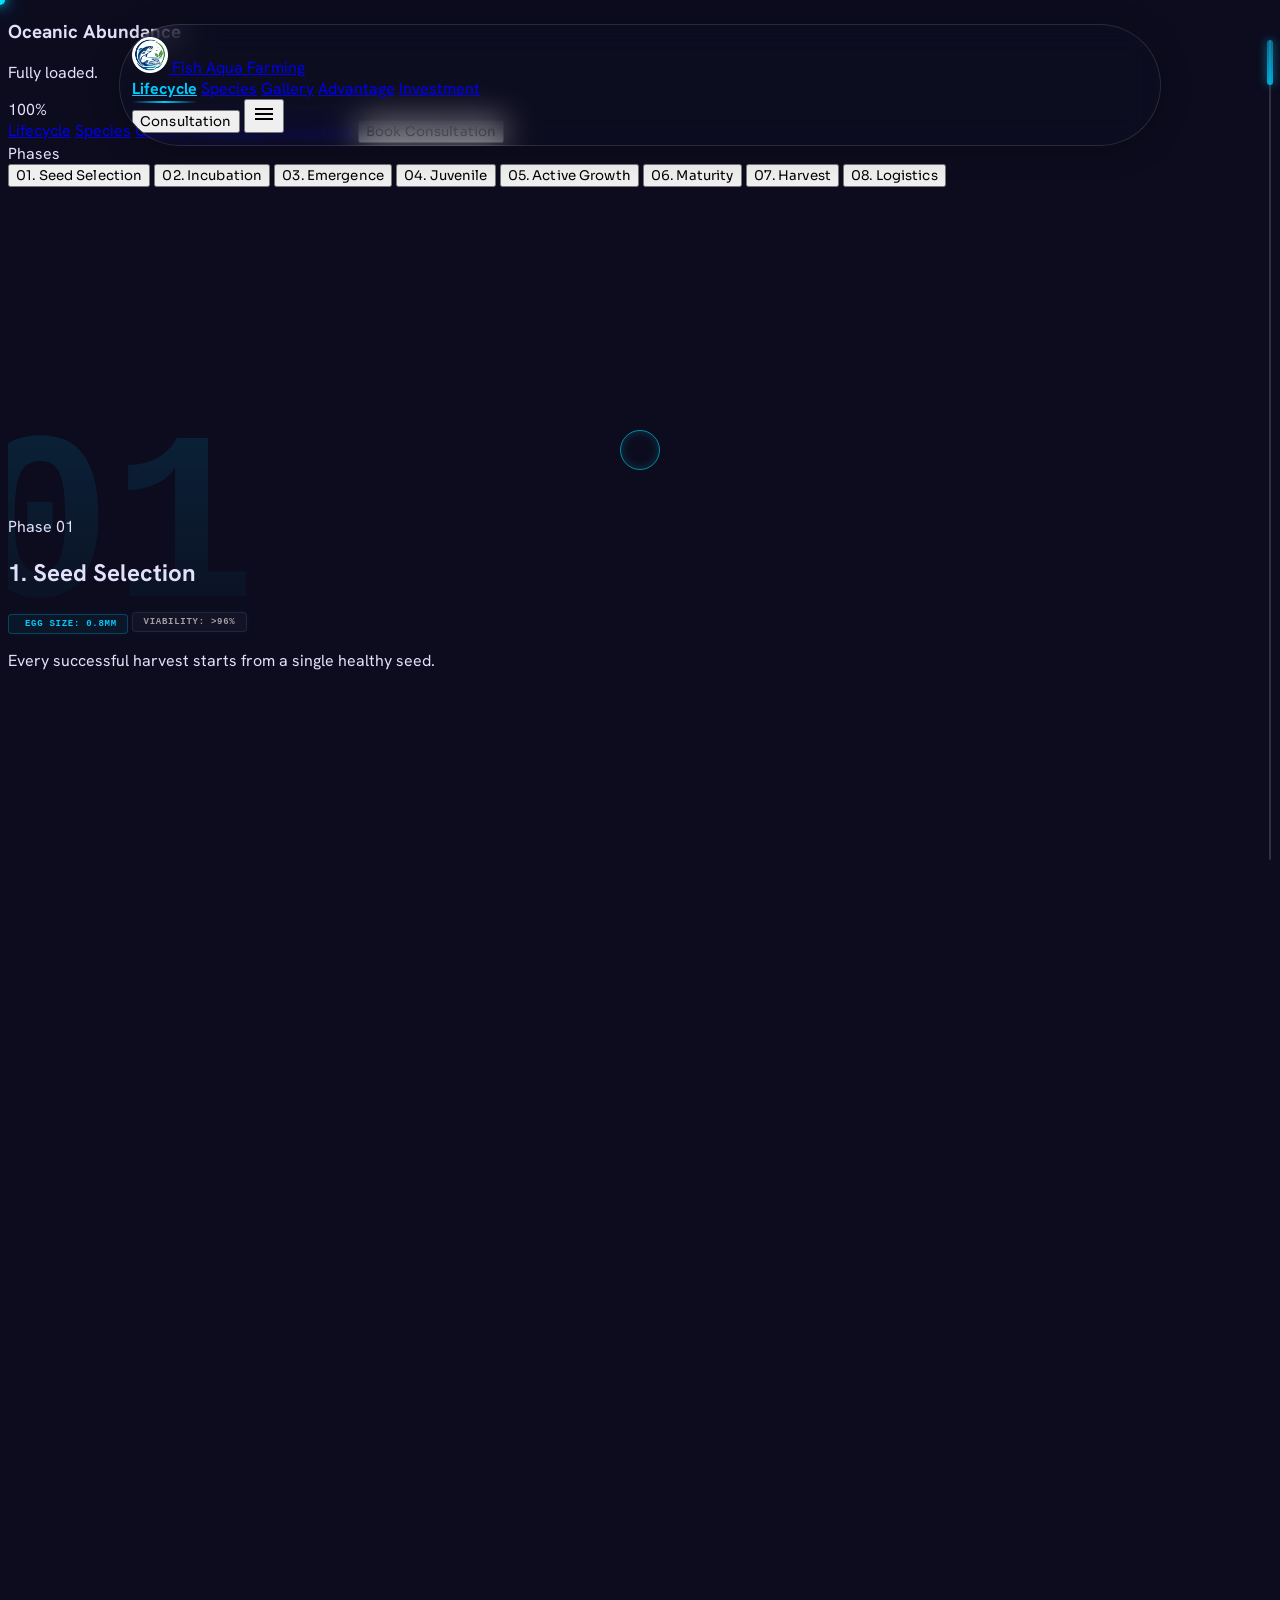
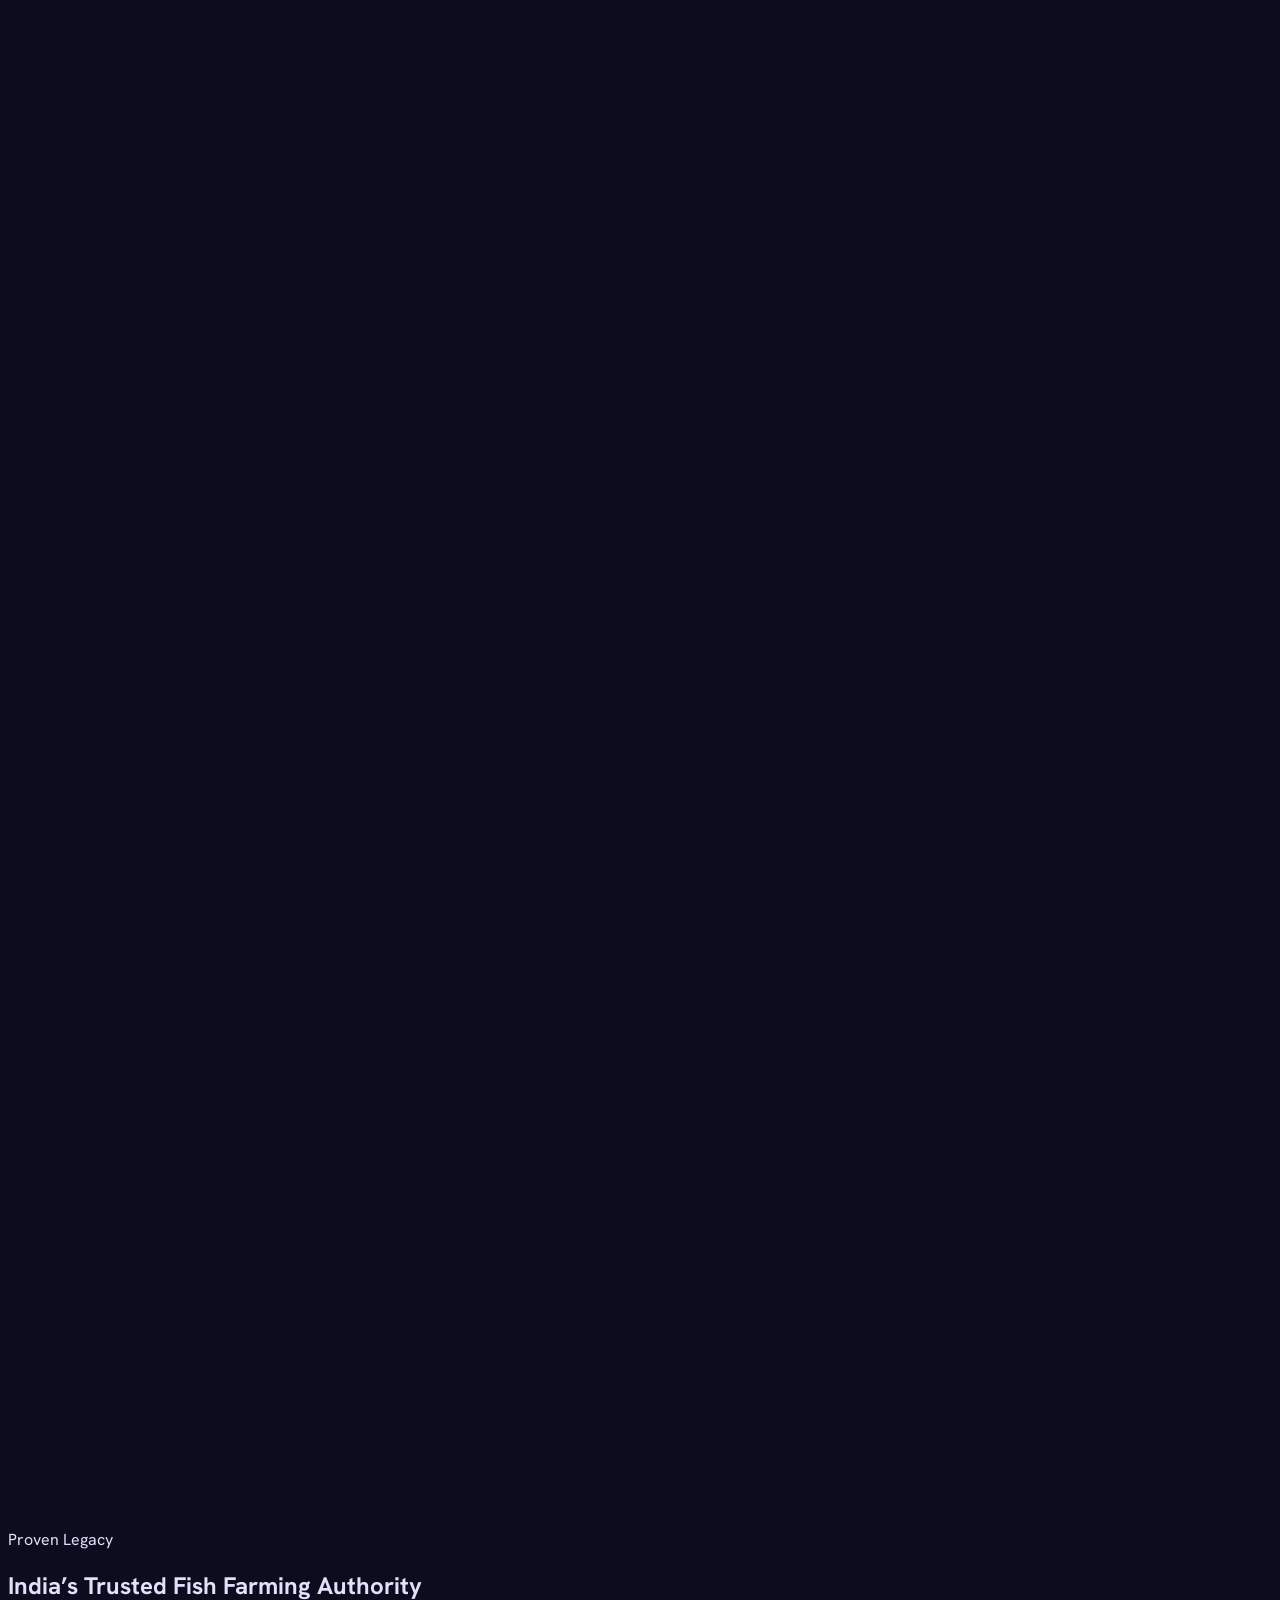
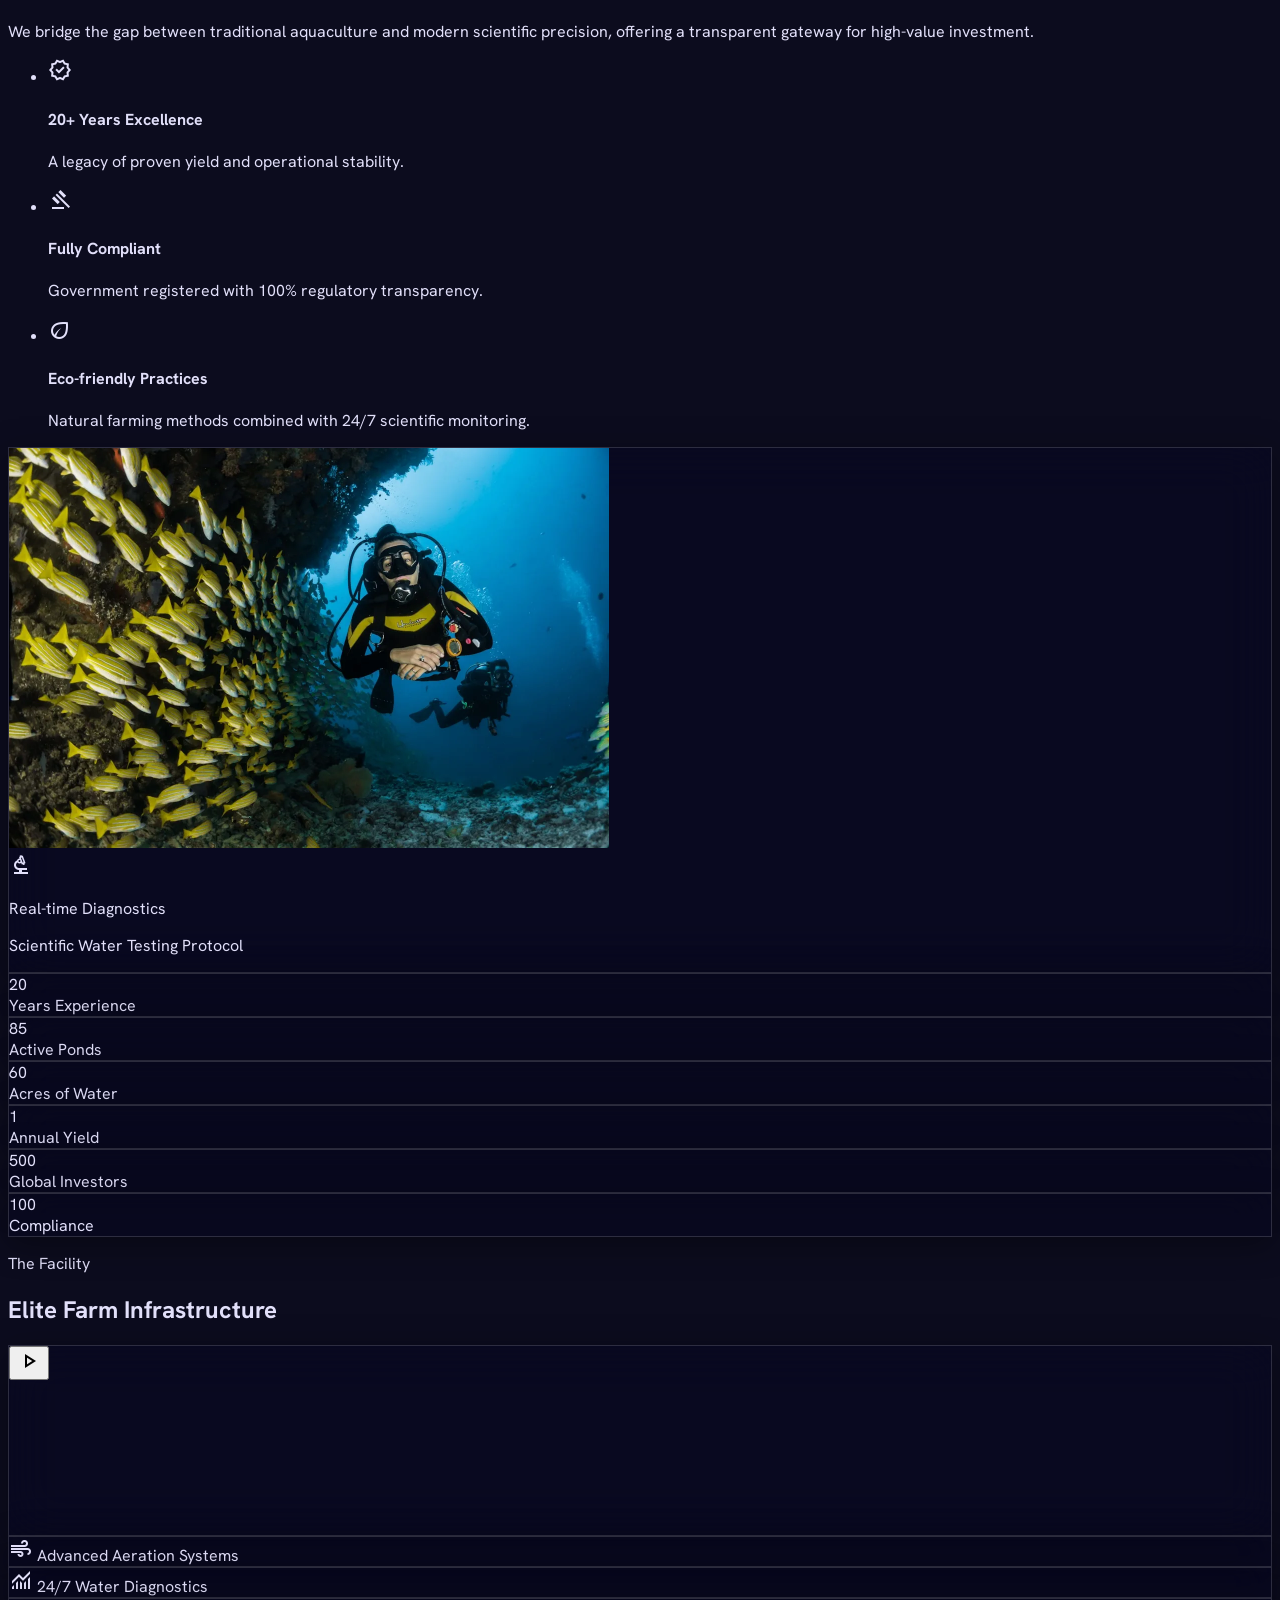
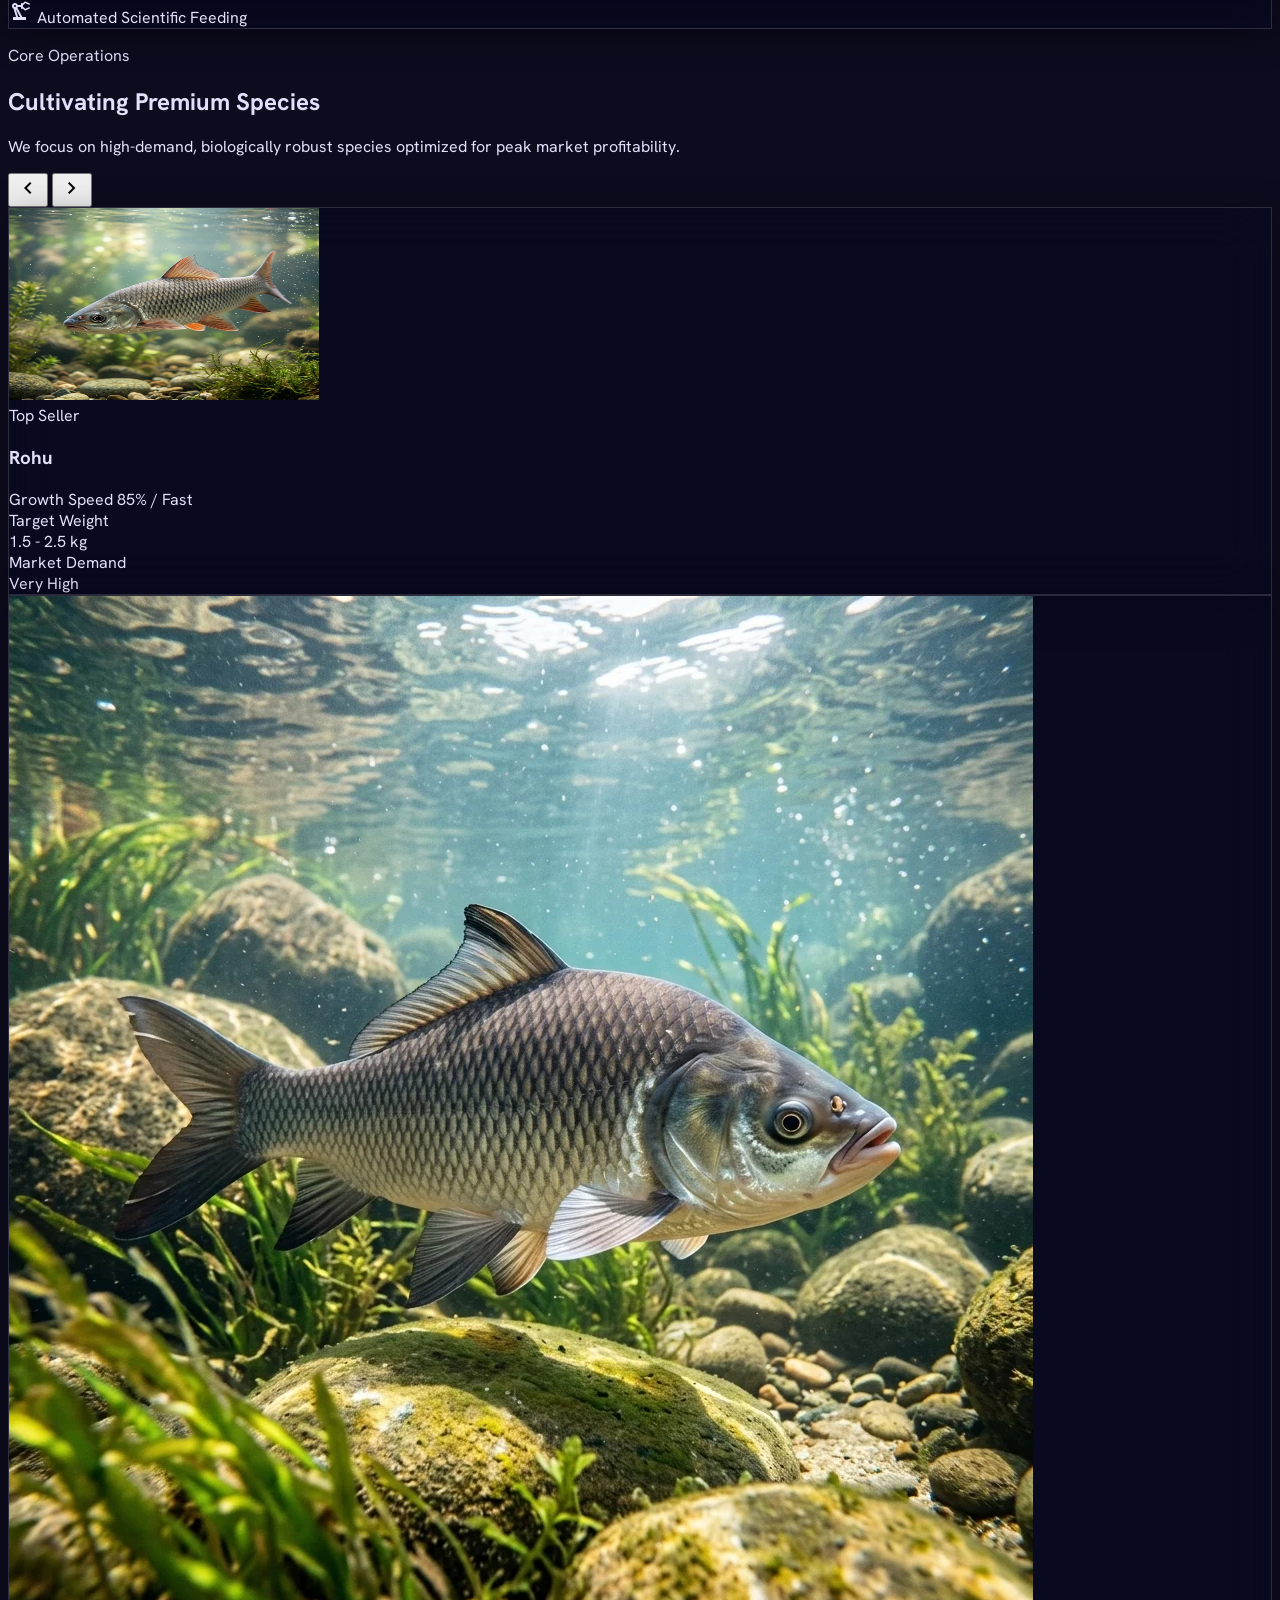
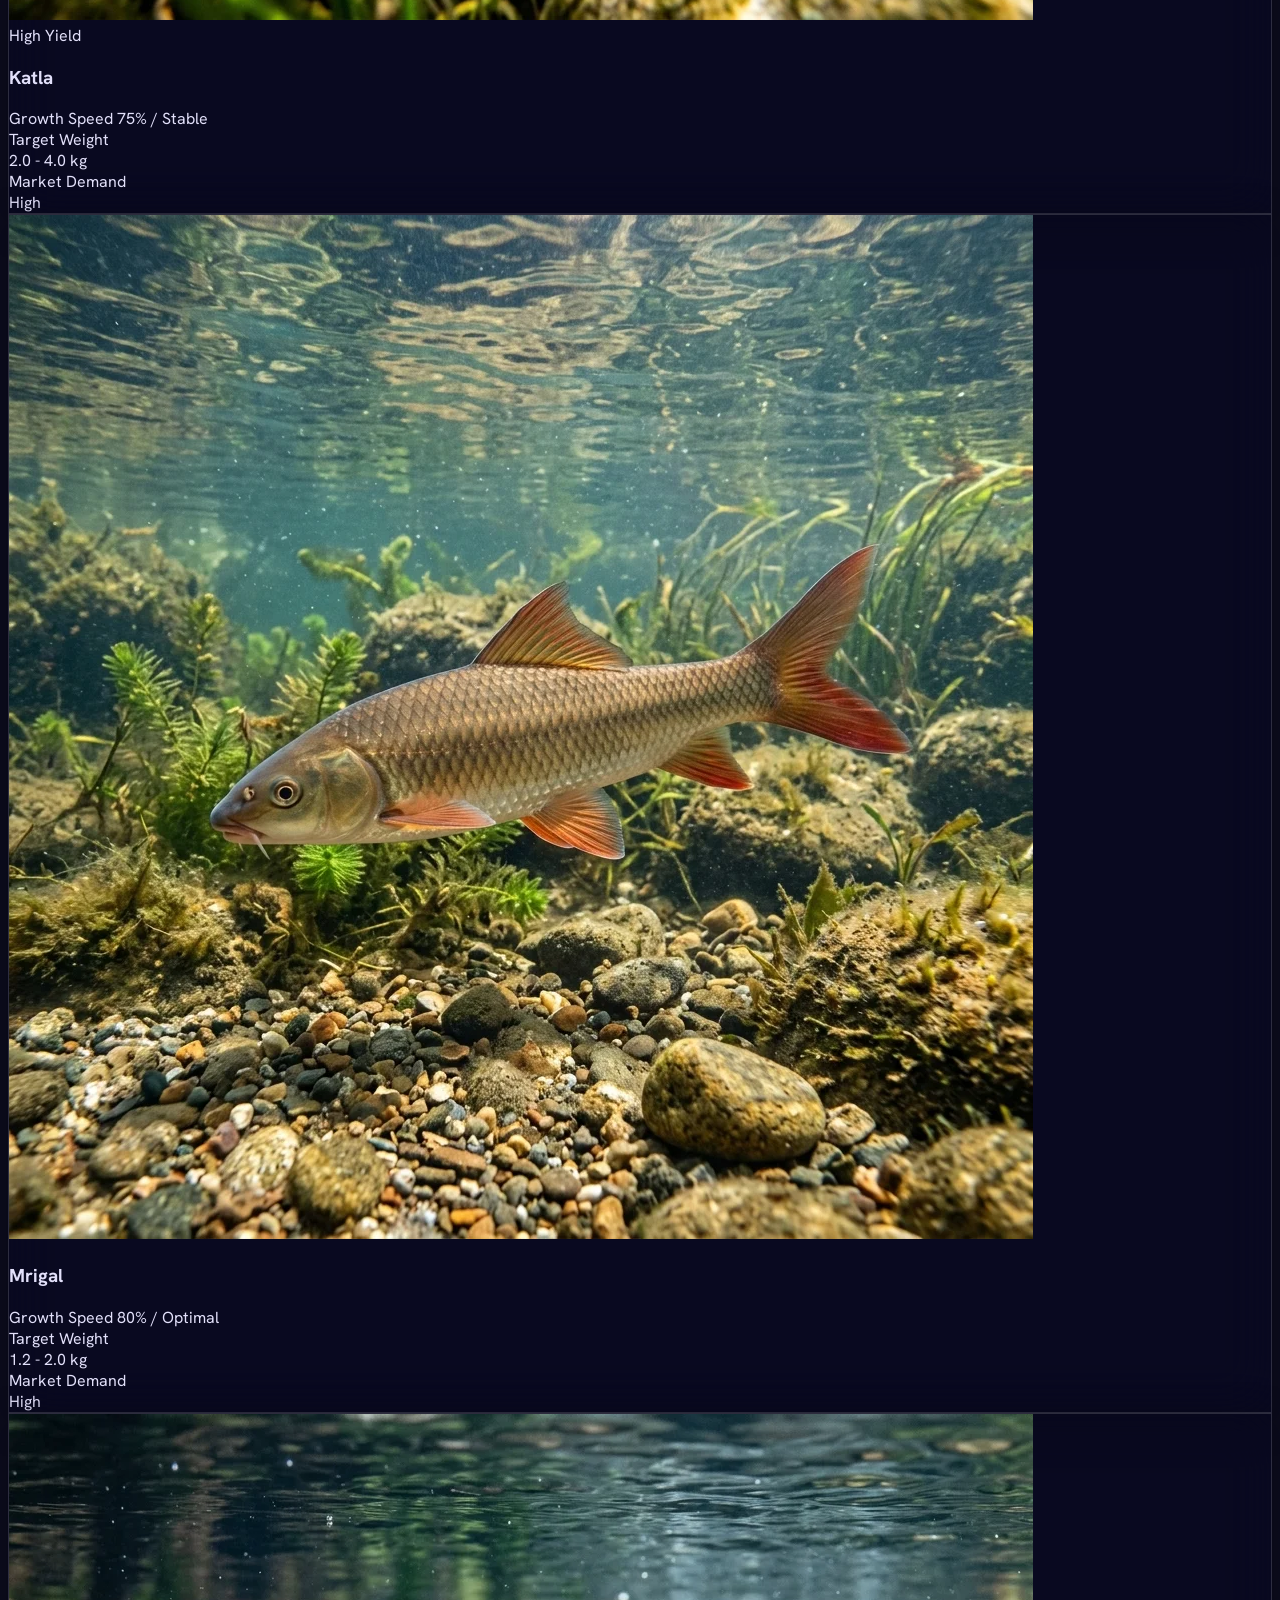
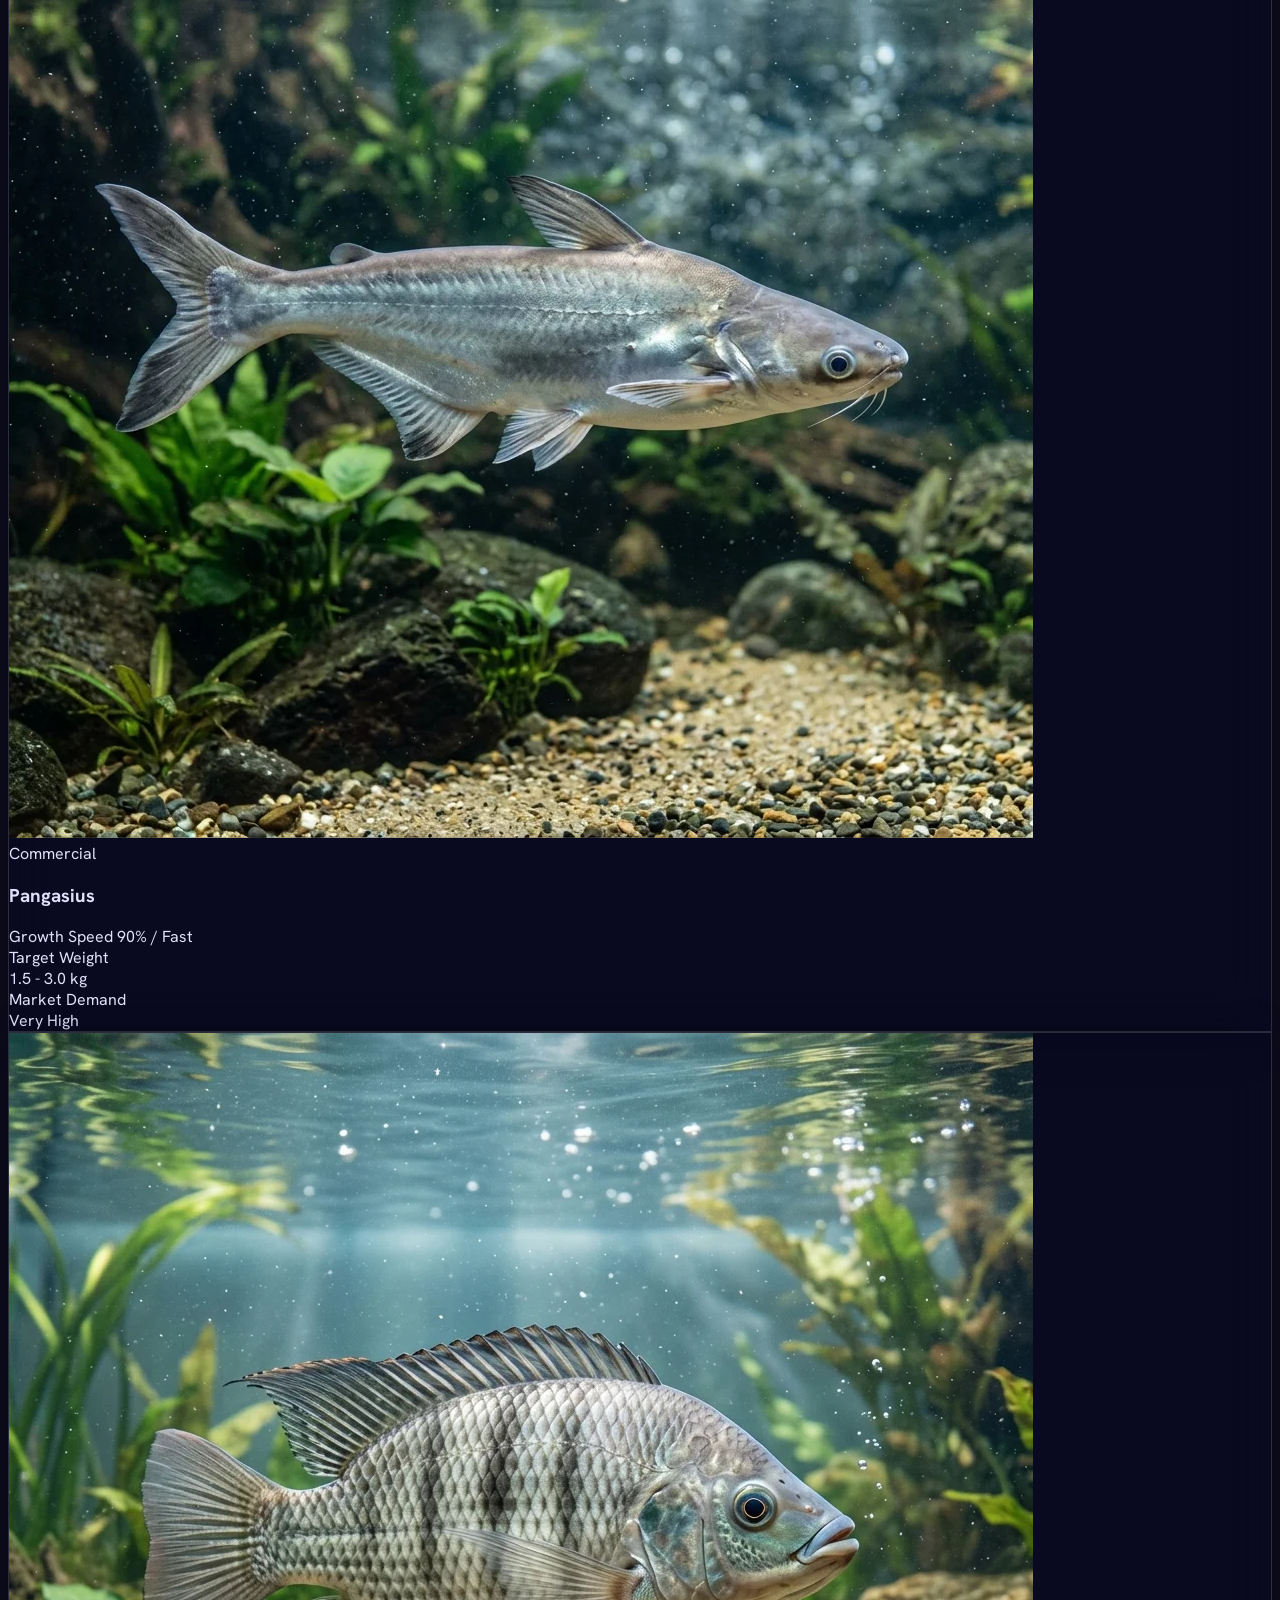
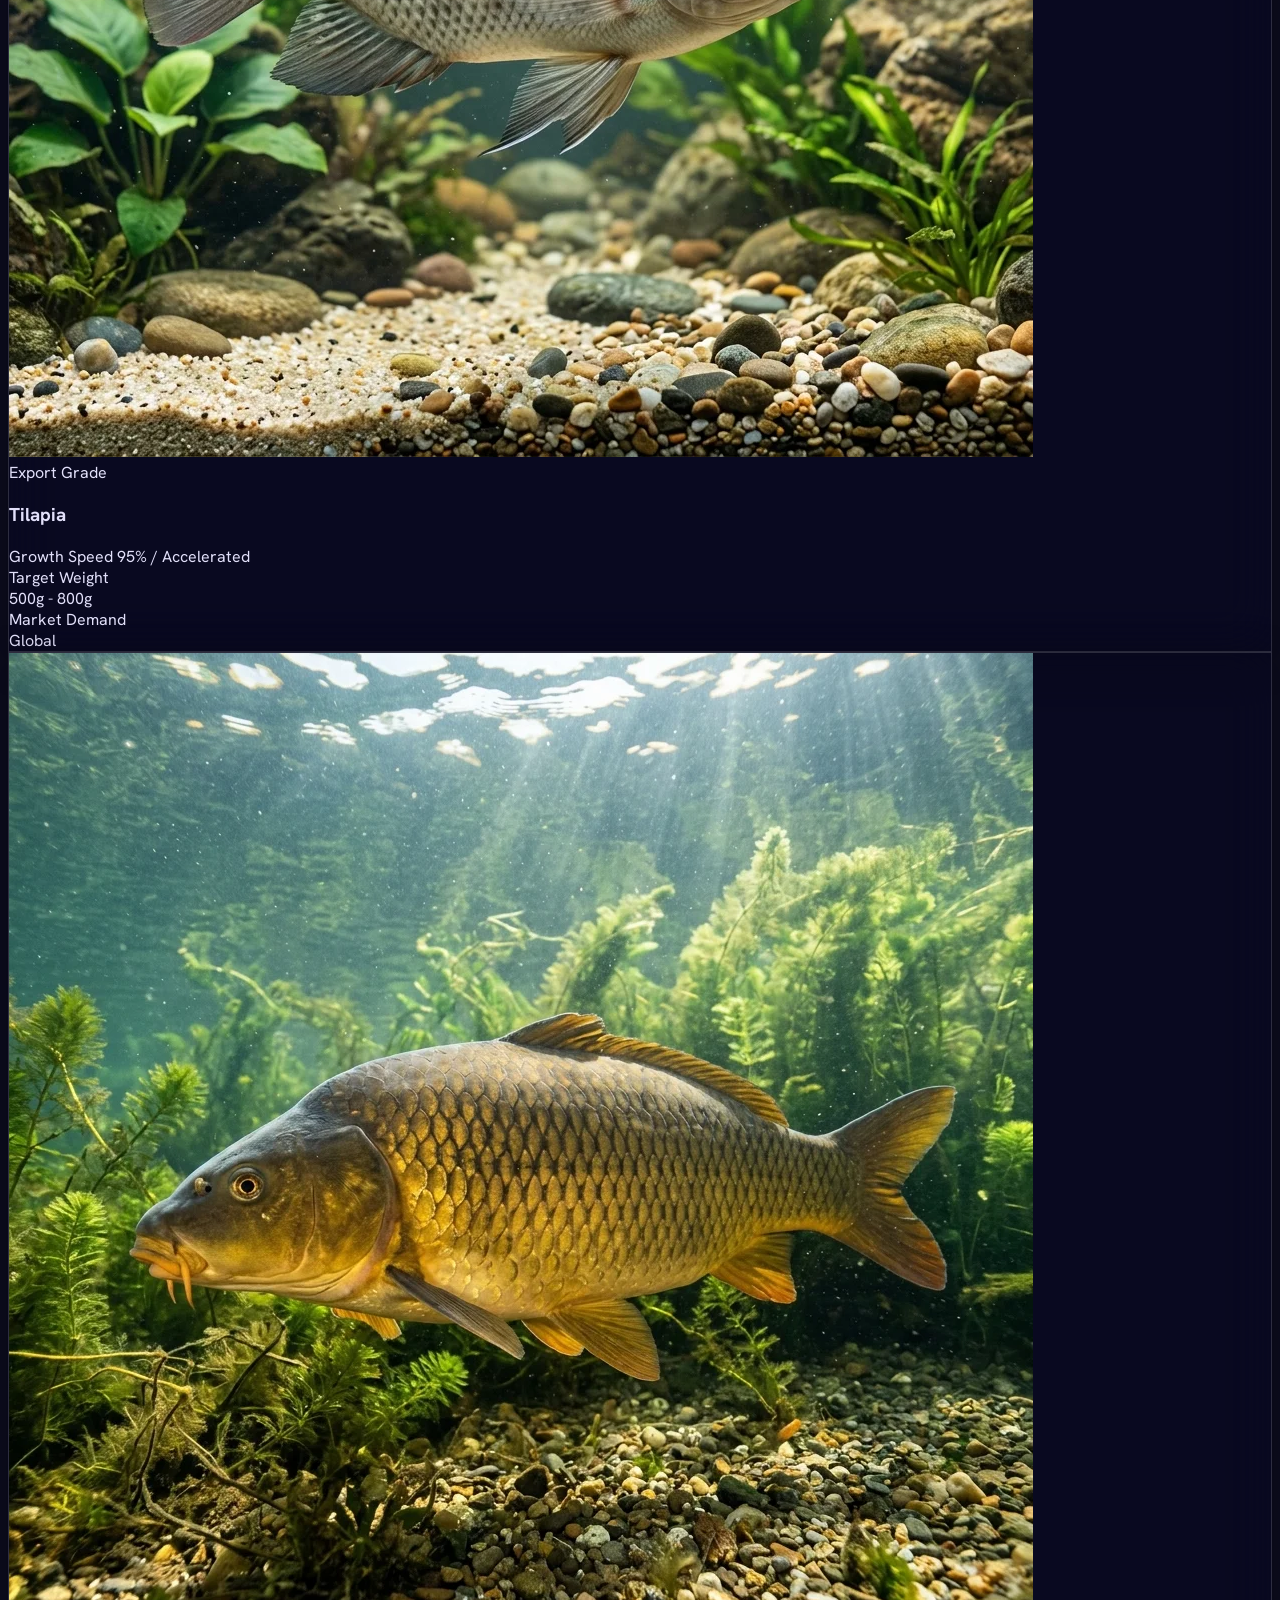
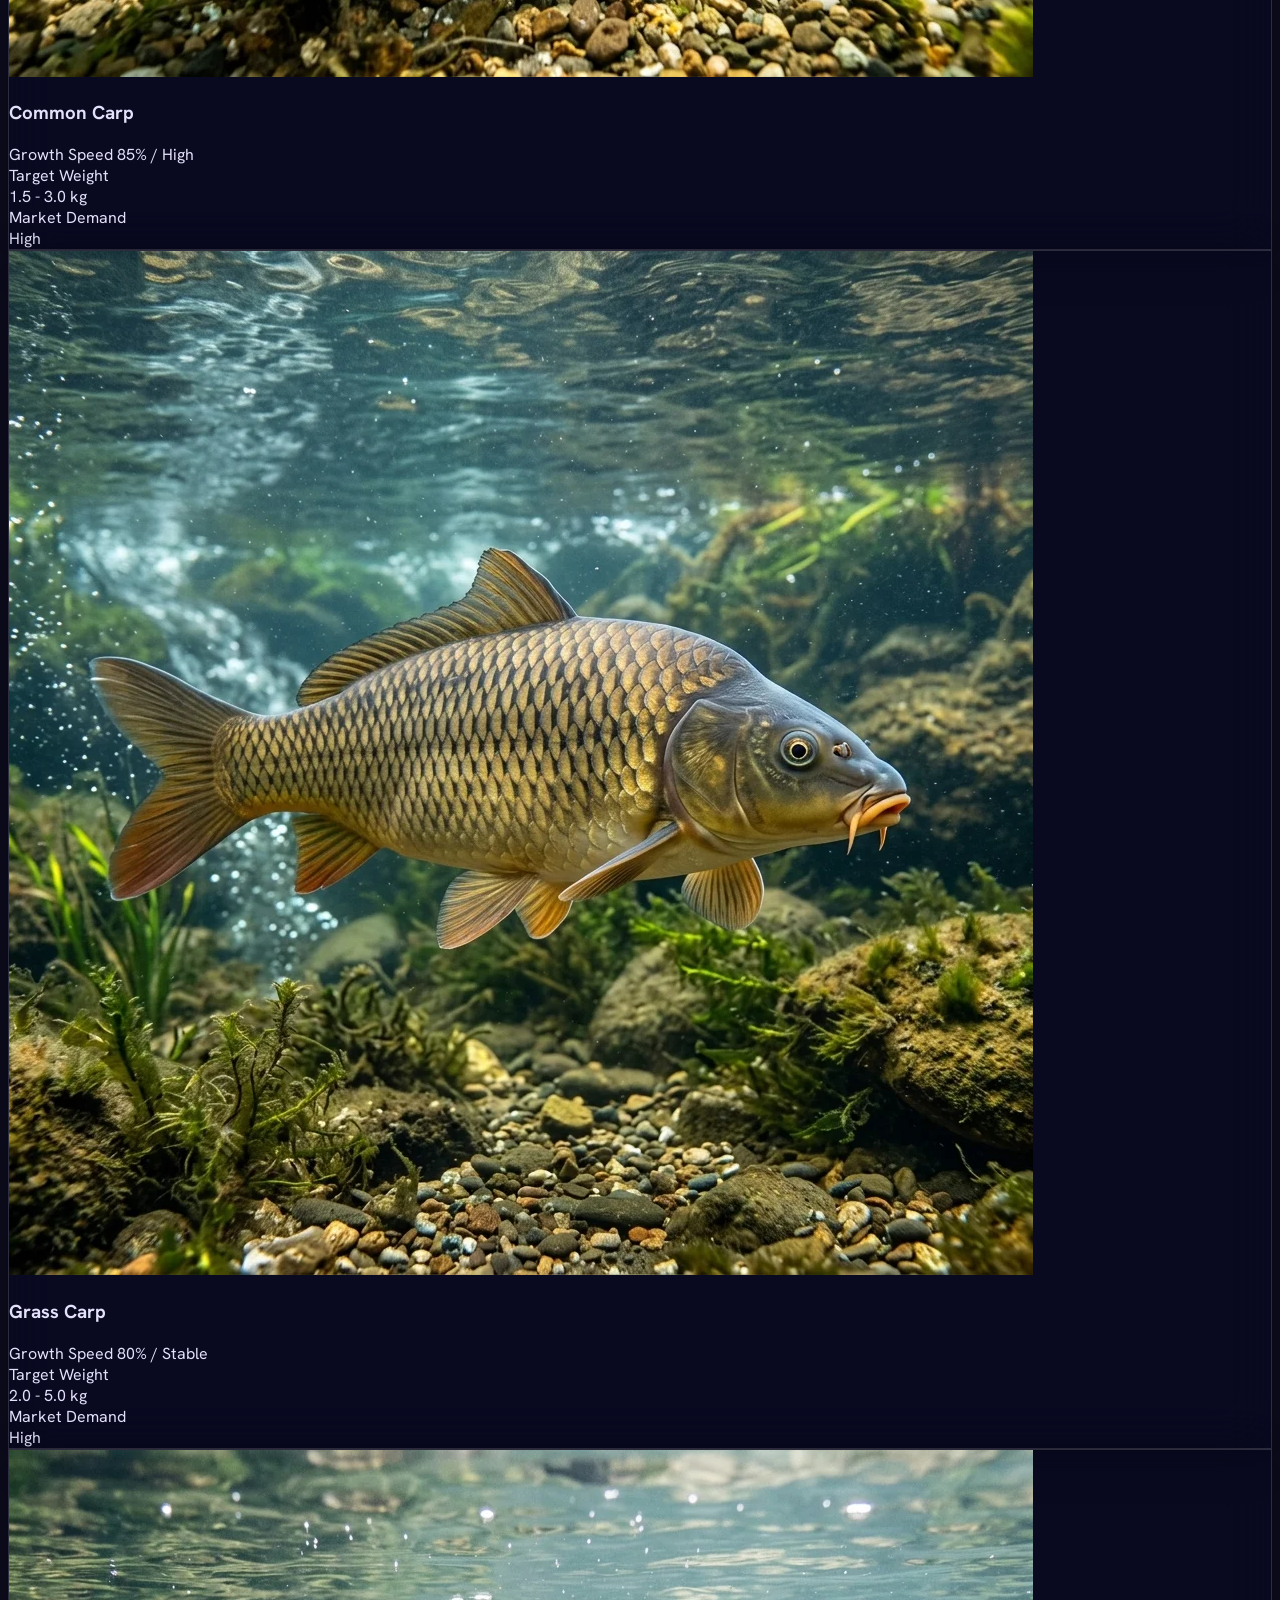
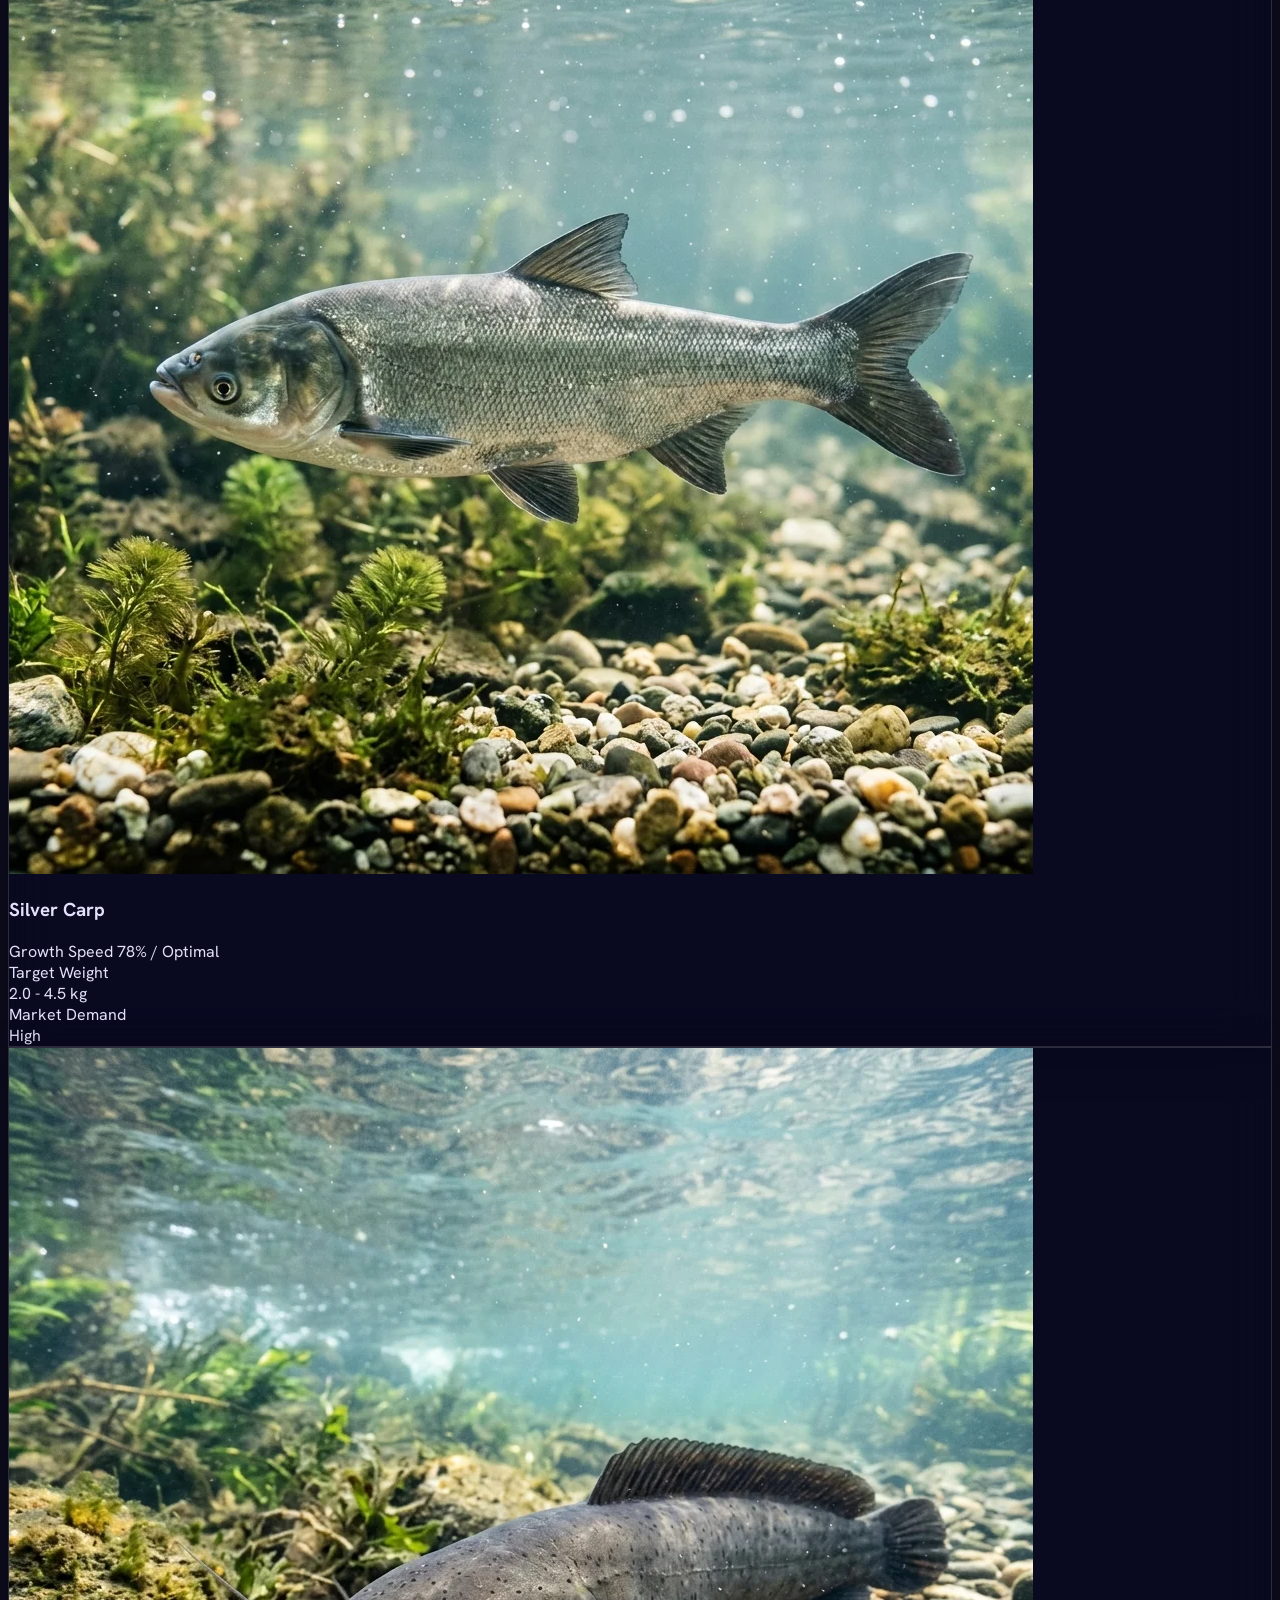
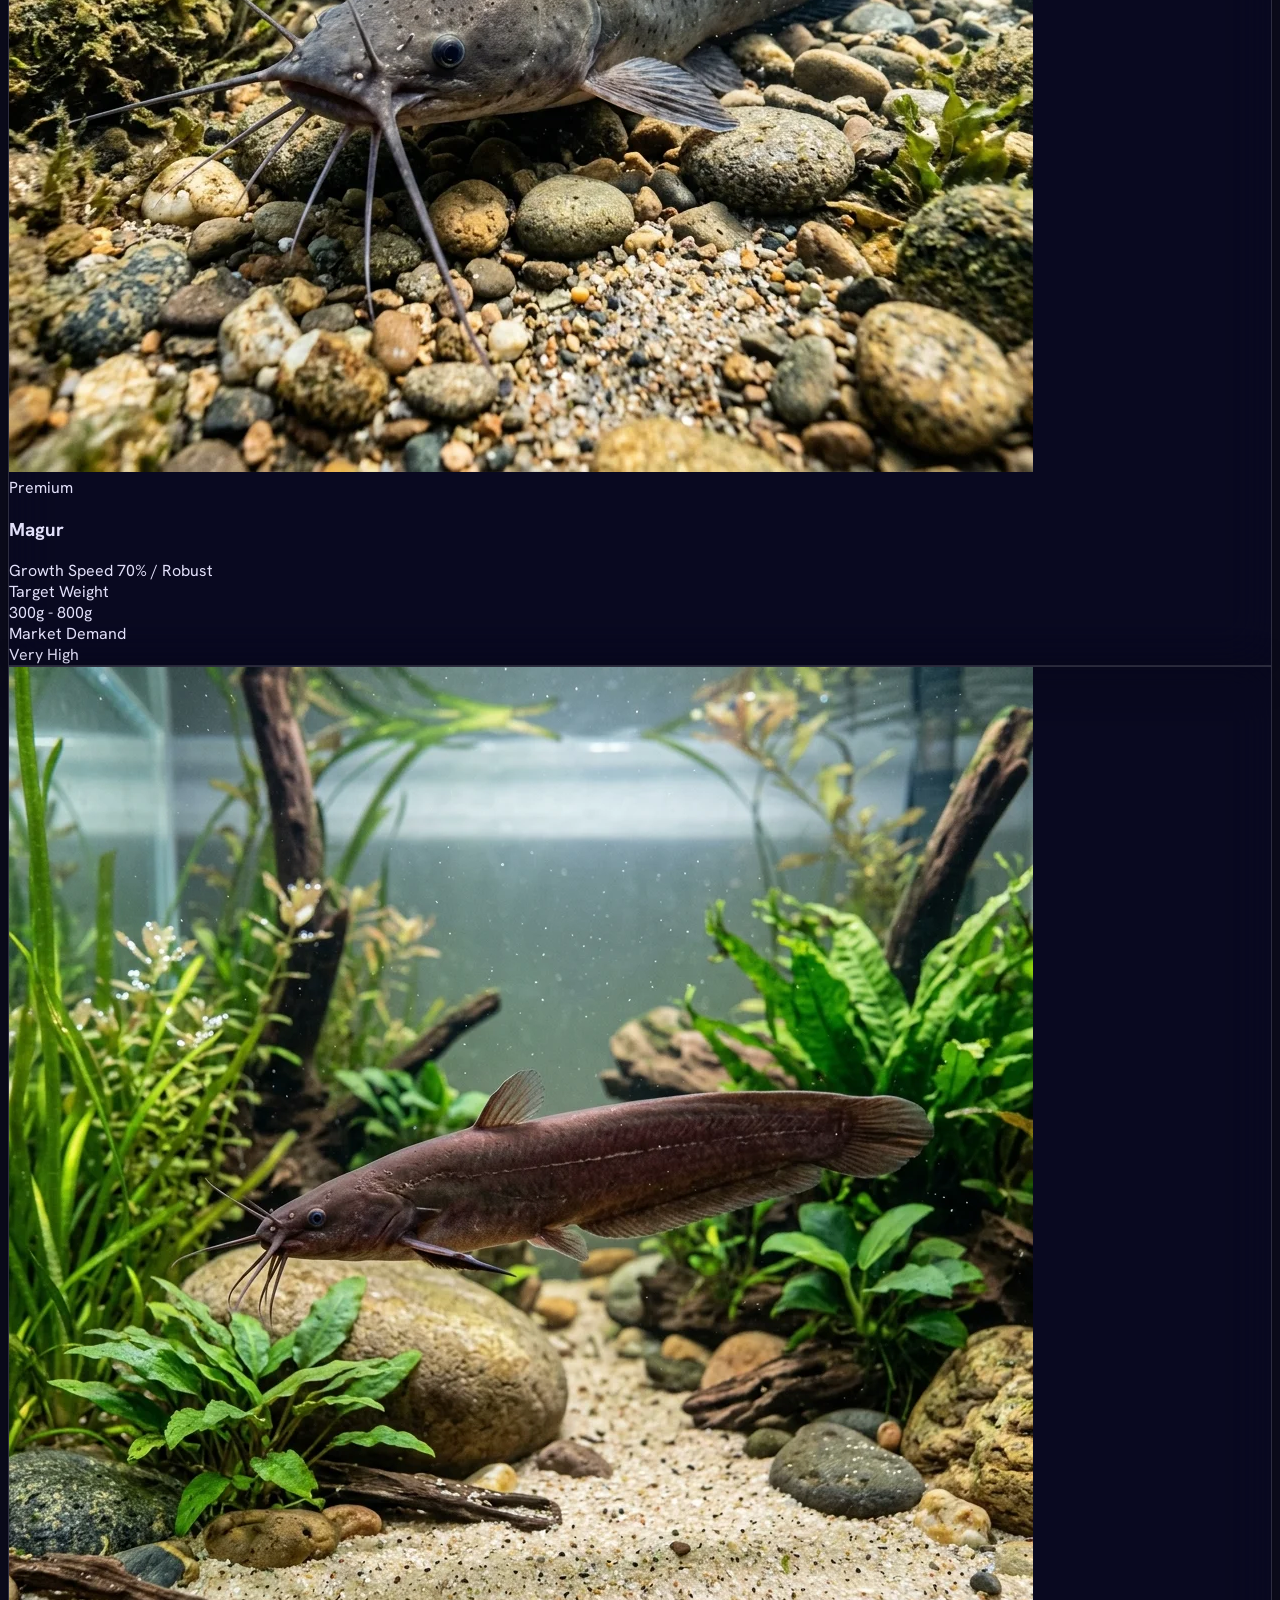
==== commit a3877ccc: "Update Website" ====
--- a/index.html
+++ b/index.html
@@ -155,9 +155,6 @@
     href="https://fonts.googleapis.com/css2?family=Material+Symbols+Outlined:opsz,wght,FILL,GRAD@24,400,0..1,0&amp;display=swap"
     rel="stylesheet" media="print" onload="this.media='all'" />
   <noscript><link href="https://fonts.googleapis.com/css2?family=Material+Symbols+Outlined:opsz,wght,FILL,GRAD@24,400,0..1,0&amp;display=swap" rel="stylesheet"></noscript>
-  <script src="https://cdnjs.cloudflare.com/ajax/libs/three.js/r128/three.min.js"></script>
-  <script src="https://cdn.jsdelivr.net/npm/three@0.128.0/examples/js/loaders/GLTFLoader.js"></script>
-  <script src="https://cdn.jsdelivr.net/npm/three@0.128.0/examples/js/utils/SkeletonUtils.js"></script>
   <!-- Lenis Smooth Scroll -->
   <script src="https://cdn.jsdelivr.net/npm/@studio-freight/lenis@1.0.39/dist/lenis.min.js" defer></script>
   <!-- GSAP & ScrollTrigger -->
@@ -416,7 +413,7 @@
       <!-- Logo (start-center aligned) -->
       <div class="flex items-center">
         <a href="#" class="flex items-center gap-2 group pointer-events-auto leading-none">
-          <img src="assets/image/logo.webp" alt="Fish Aqua Farming Logo" fetchpriority="high" decoding="async"
+          <img src="assets/image/logo.webp" alt="Fish Aqua Farming Logo" width="36" height="36" fetchpriority="high" decoding="async"
             class="h-7 sm:h-8 lg:h-9 w-auto object-contain flex-shrink-0 group-hover:scale-105 transition-transform" />
           <span
             class="logo-text font-headline-md text-base sm:text-xl lg:text-2xl font-bold text-ocean-white group-hover:text-water-glow transition-all tracking-tight whitespace-nowrap leading-none">Fish
@@ -512,7 +509,7 @@
         <div
           class="relative w-full h-full max-w-container-max mx-auto px-gutter flex items-center justify-center pointer-events-none">
 
-          <div class="narrative-overlay justify-start pl-[12%]" id="narrative-1" style="display: none; opacity: 0;">
+          <div class="narrative-overlay justify-start pl-[12%]" id="narrative-1" style="display: flex; opacity: 1;">
             <div class="content-card text-left">
               <div class="watermark-num">01</div>
               <p class="font-label-caps text-label-caps text-water-glow mb-4 tracking-widest">Phase 01</p>
@@ -709,7 +706,8 @@
         <img
           class="w-full h-44 min-[360px]:h-56 sm:h-72 md:h-80 lg:h-96 object-cover rounded-lg min-[360px]:rounded-xl lg:rounded-2xl mb-4 sm:mb-6 border border-white/10"
           alt="Cinematic water quality testing & high-tech aquaculture diagnostics facility"
-          loading="lazy"
+          width="600" height="400"
+          loading="lazy" decoding="async"
           src="assets/image/realtime_diagnostics.webp" />
         <div class="flex items-center gap-2.5 min-[360px]:gap-3 sm:gap-4">
           <div
@@ -940,7 +938,7 @@
           class="glass-card w-[250px] min-[360px]:w-[280px] sm:w-[310px] flex-shrink-0 rounded-xl min-[360px]:rounded-2xl overflow-hidden group hover:border-water-glow/40 transition-all flex flex-col justify-between snap-start">
           <div class="h-48 overflow-hidden relative">
             <img class="w-full h-full object-cover transition-transform duration-700 group-hover:scale-110"
-              alt="Rohu Fish" loading="lazy" src="assets/image/rohu.webp" />
+              alt="Rohu Fish" width="310" height="192" loading="lazy" decoding="async" src="assets/image/rohu.webp" />
             <div
               class="absolute top-3 right-3 bg-water-glow/20 backdrop-blur-md px-2.5 py-0.5 rounded-full text-[9px] font-bold font-label-caps border border-water-glow/30">
               Top Seller</div>
@@ -2031,7 +2029,7 @@
         <!-- Col 1: Brand & Socials -->
         <div>
           <div class="flex items-center gap-2.5 sm:gap-3 mb-3 sm:mb-4">
-            <img src="assets/image/logo.webp" alt="Fish Aqua Farming Logo"
+            <img src="assets/image/logo.webp" alt="Fish Aqua Farming Logo" width="32" height="32"
               class="h-7 sm:h-8 w-auto object-contain flex-shrink-0" />
             <span class="font-headline-md text-lg sm:text-xl font-bold text-ocean-white tracking-tight">Fish Aqua
               Farming</span>
@@ -2336,6 +2334,9 @@
     let glInView = true;
     let startGLAnimationInline = null;
     let stopGLAnimationInline = null;
+
+    function initWebGLScene() {
+      if (typeof THREE === 'undefined') return;
 
     function startGLAnimation() {
       if (causticsWorker) {
@@ -3253,18 +3254,18 @@
 
         // Animate background shoal fish with organic swim motions, tail wiggles, and cursor reaction
         boids.forEach((boid, index) => {
+          // Species-specific speed constraints
+          let minSpeed = 0.02, maxSpeed = 0.07;
+          if (boid.species.includes('guppy')) { minSpeed = 0.045; maxSpeed = 0.12; }
+          else if (boid.species.includes('koi')) { minSpeed = 0.012; maxSpeed = 0.038; }
+          else if (boid.species.includes('betta')) { minSpeed = 0.015; maxSpeed = 0.05; }
+
           // 1. Calculate Flocking Forces (Separation, Cohesion, Wander) - Throttled on alternate boids
           if ((index + frameCount) % 2 === 0) {
             const separationForce = new THREE.Vector3();
             const cohesionCenter = new THREE.Vector3();
             let separationCount = 0;
             let cohesionCount = 0;
-
-            // Species-specific speed constraints
-            let minSpeed = 0.02, maxSpeed = 0.07;
-            if (boid.species.includes('guppy')) { minSpeed = 0.045; maxSpeed = 0.12; }
-            else if (boid.species.includes('koi')) { minSpeed = 0.012; maxSpeed = 0.038; }
-            else if (boid.species.includes('betta')) { minSpeed = 0.015; maxSpeed = 0.05; }
 
             boids.forEach(otherBoid => {
               if (otherBoid === boid) return;
@@ -3413,6 +3414,7 @@
         renderer.setSize(window.innerWidth, window.innerHeight);
       });
     })();
+    } // end initWebGLScene
 
     // --- Content Reveal Observer ---
     const observer = new IntersectionObserver((entries) => {
@@ -5377,5 +5379,45 @@
       }, { passive: true });
     })();
   </script>
+
+  <!-- Non-Blocking Async 3D Engine & WebGL Loader -->
+  <script>
+    (function() {
+      let scriptsLoaded = false;
+      function load3DScripts() {
+        if (scriptsLoaded) return;
+        scriptsLoaded = true;
+
+        const loadScript = (src) => {
+          return new Promise((resolve, reject) => {
+            const script = document.createElement('script');
+            script.src = src;
+            script.onload = resolve;
+            script.onerror = reject;
+            document.body.appendChild(script);
+          });
+        };
+
+        loadScript("https://cdnjs.cloudflare.com/ajax/libs/three.js/r128/three.min.js")
+          .then(() => loadScript("https://cdn.jsdelivr.net/npm/three@0.128.0/examples/js/loaders/GLTFLoader.js"))
+          .then(() => loadScript("https://cdn.jsdelivr.net/npm/three@0.128.0/examples/js/utils/SkeletonUtils.js"))
+          .then(() => {
+            if (typeof initWebGLScene === 'function') {
+              initWebGLScene();
+            }
+          })
+          .catch(err => console.warn("Async 3D script loading fallback:", err));
+      }
+
+      // Load 3D WebGL scenes after initial page load or user interaction
+      if (document.readyState === 'complete') {
+        setTimeout(load3DScripts, 500);
+      } else {
+        window.addEventListener('load', () => setTimeout(load3DScripts, 500), { once: true });
+        window.addEventListener('scroll', load3DScripts, { once: true, passive: true });
+        window.addEventListener('touchstart', load3DScripts, { once: true, passive: true });
+      }
+    })();
+  </script>
 </body>
 </html>
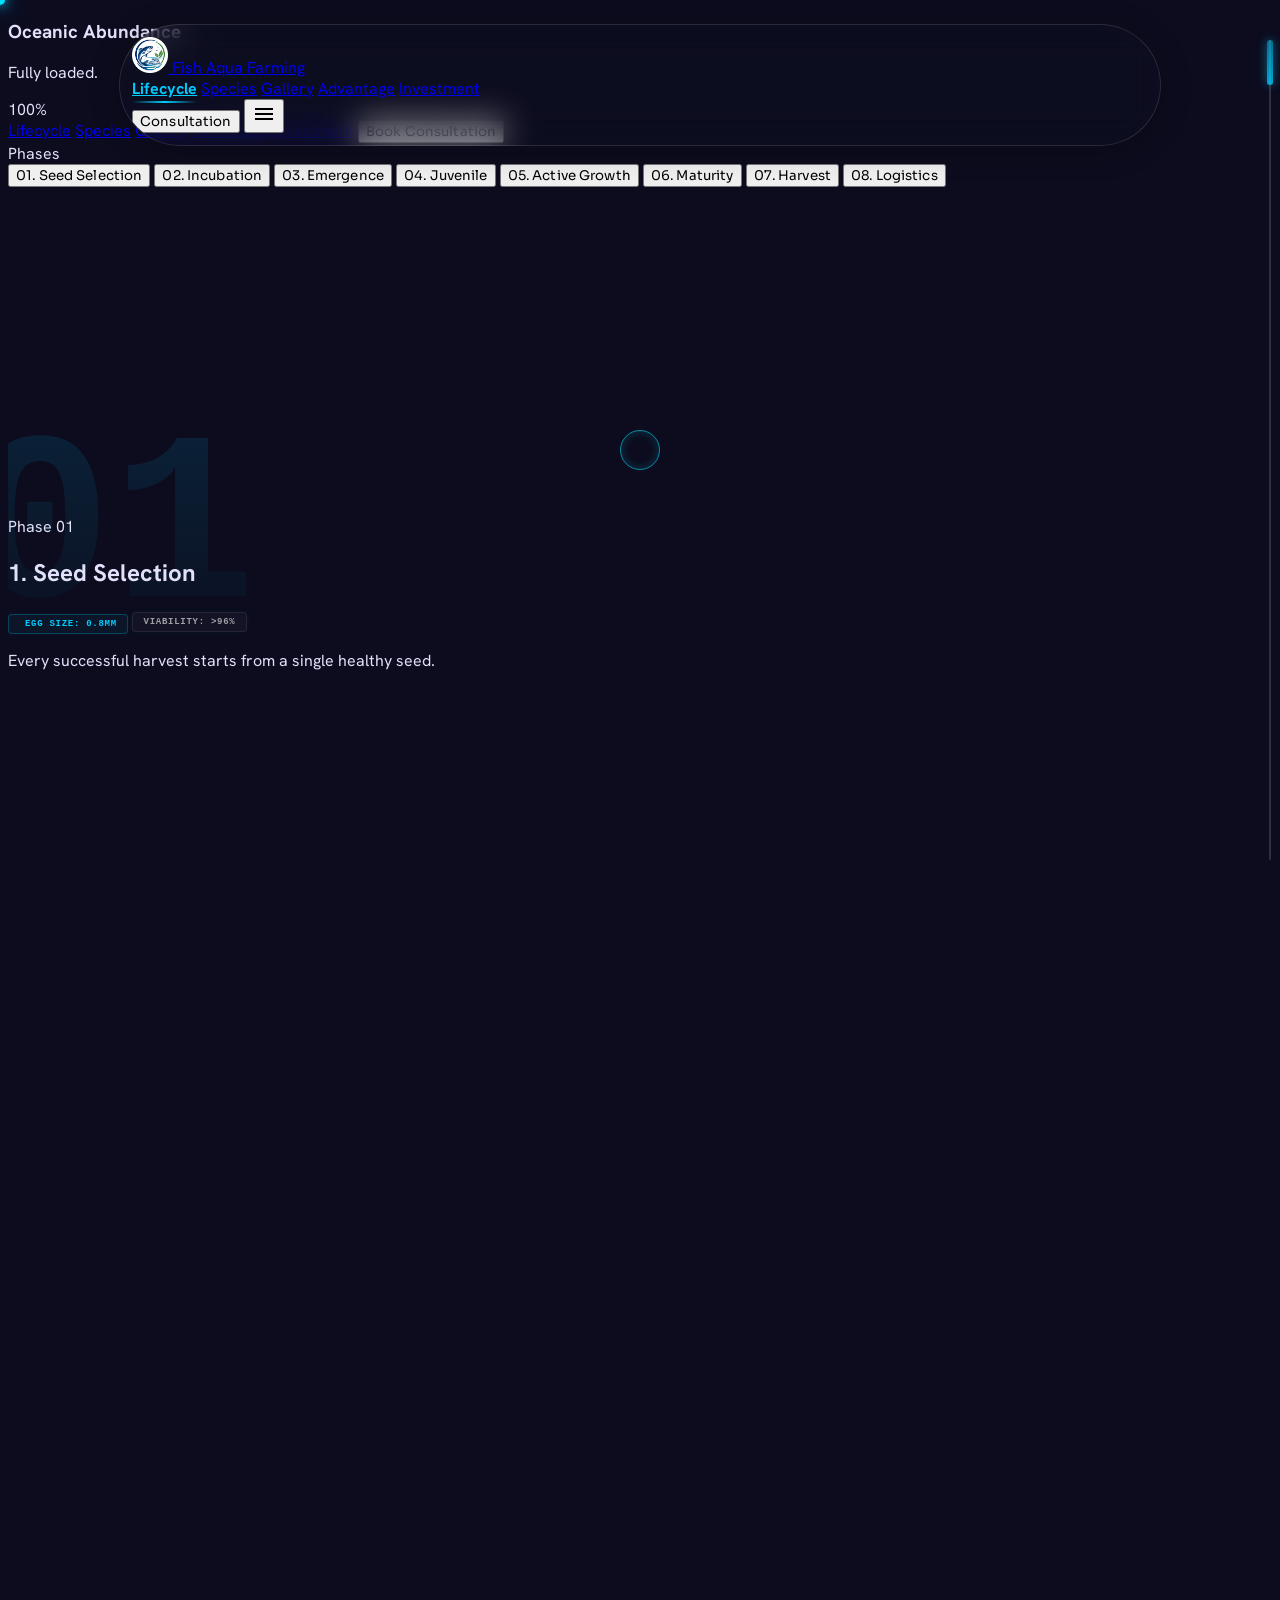
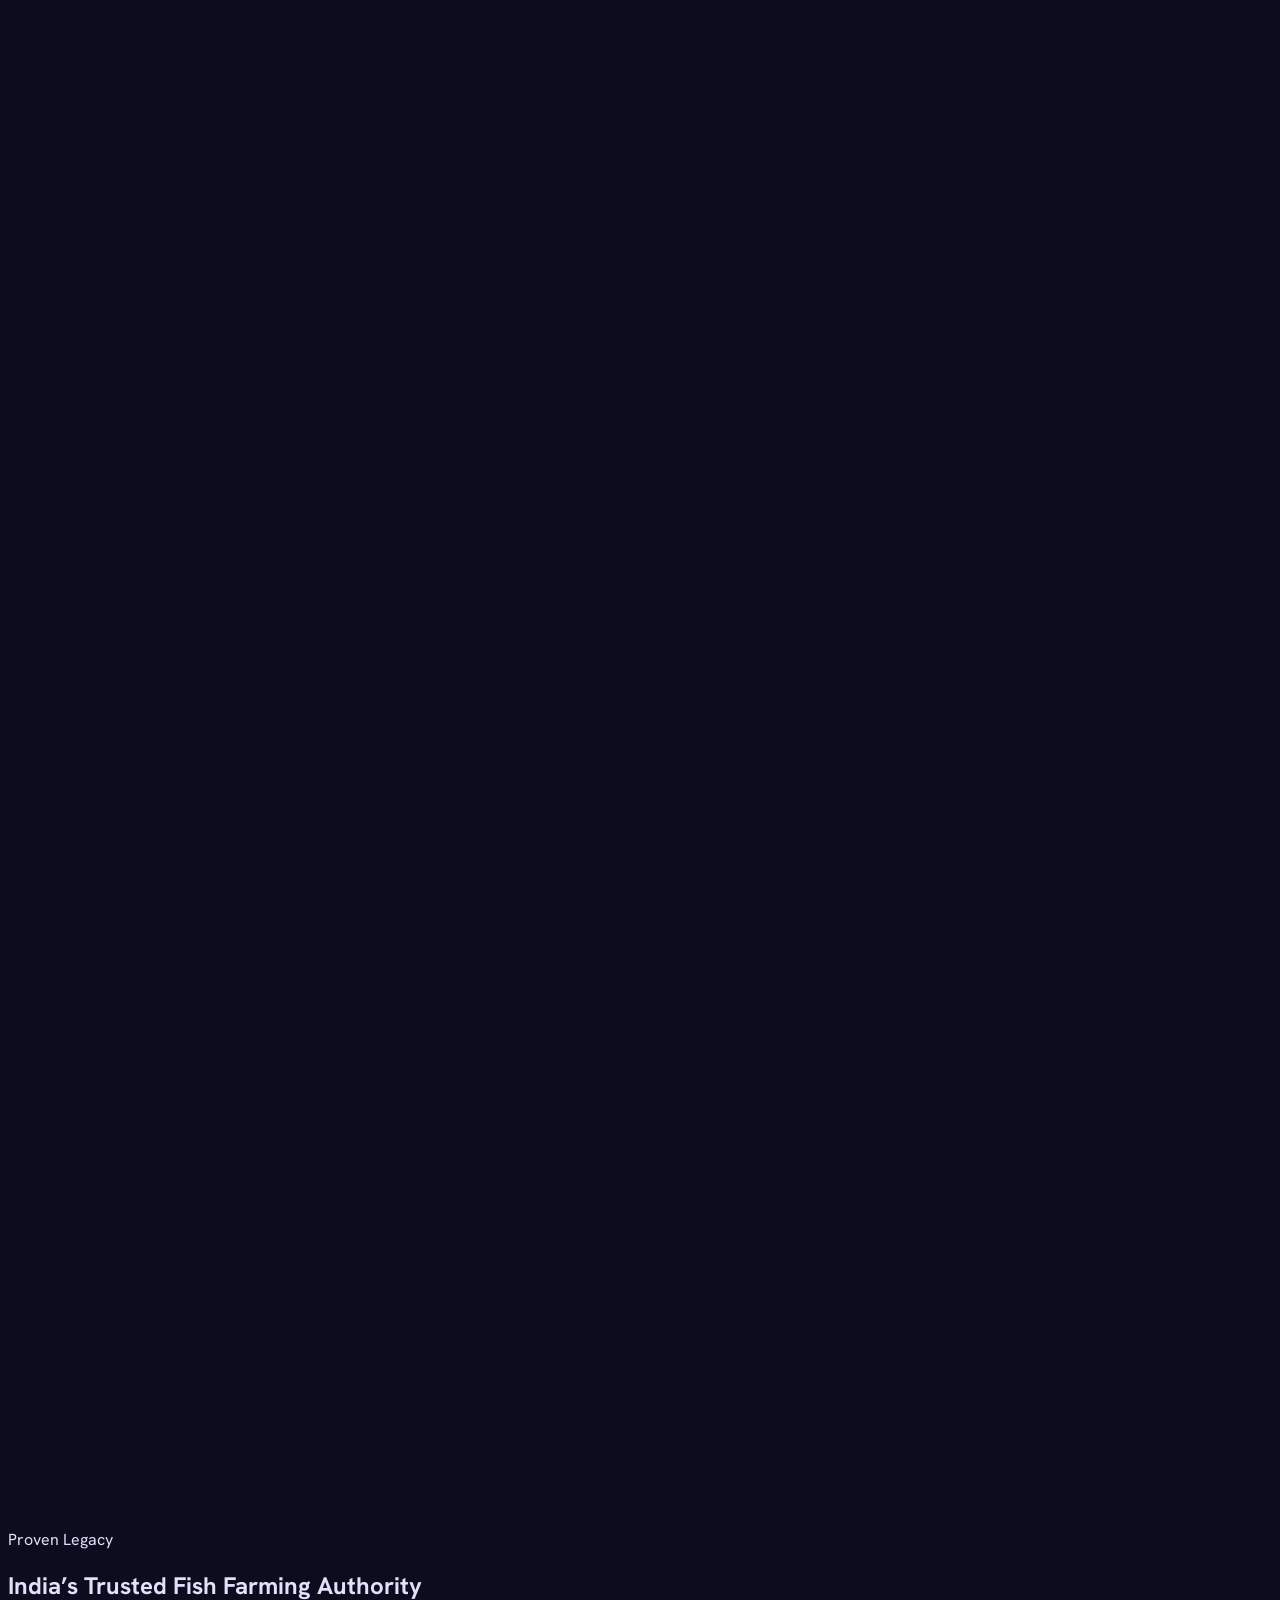
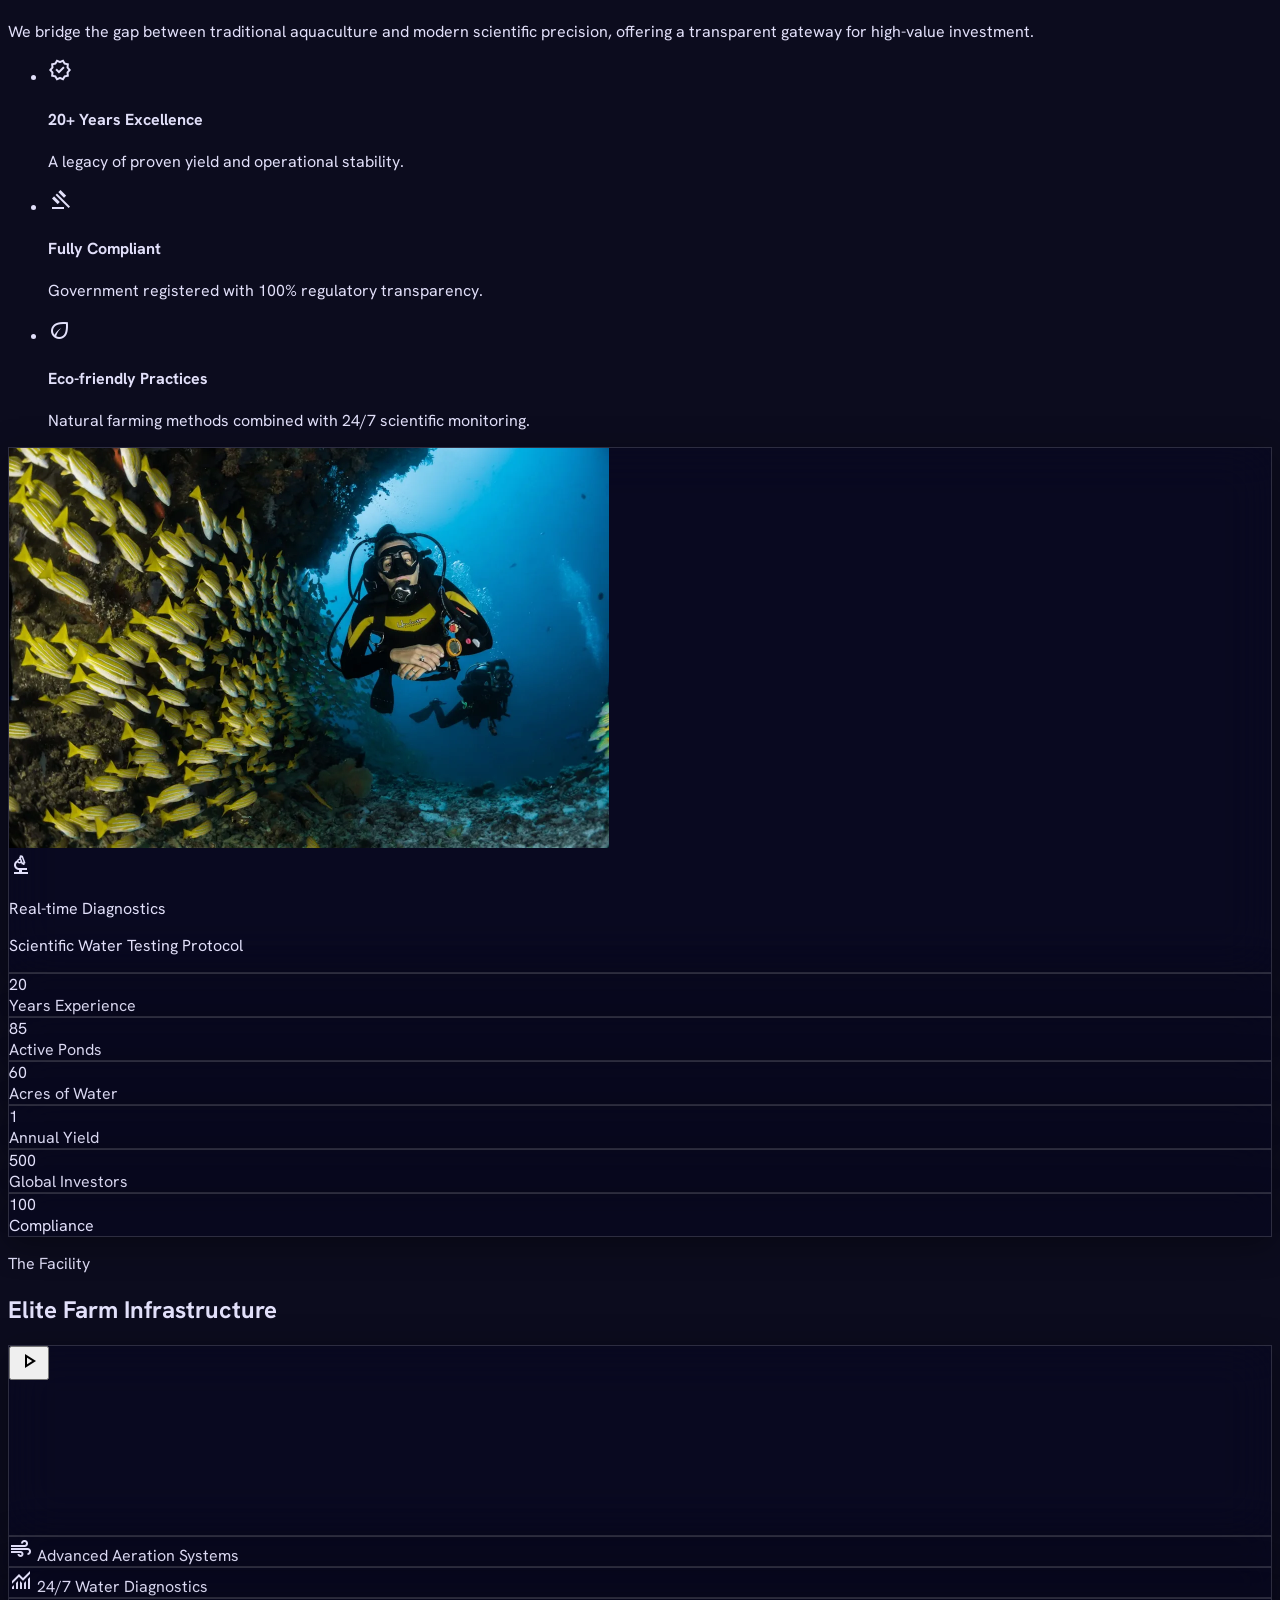
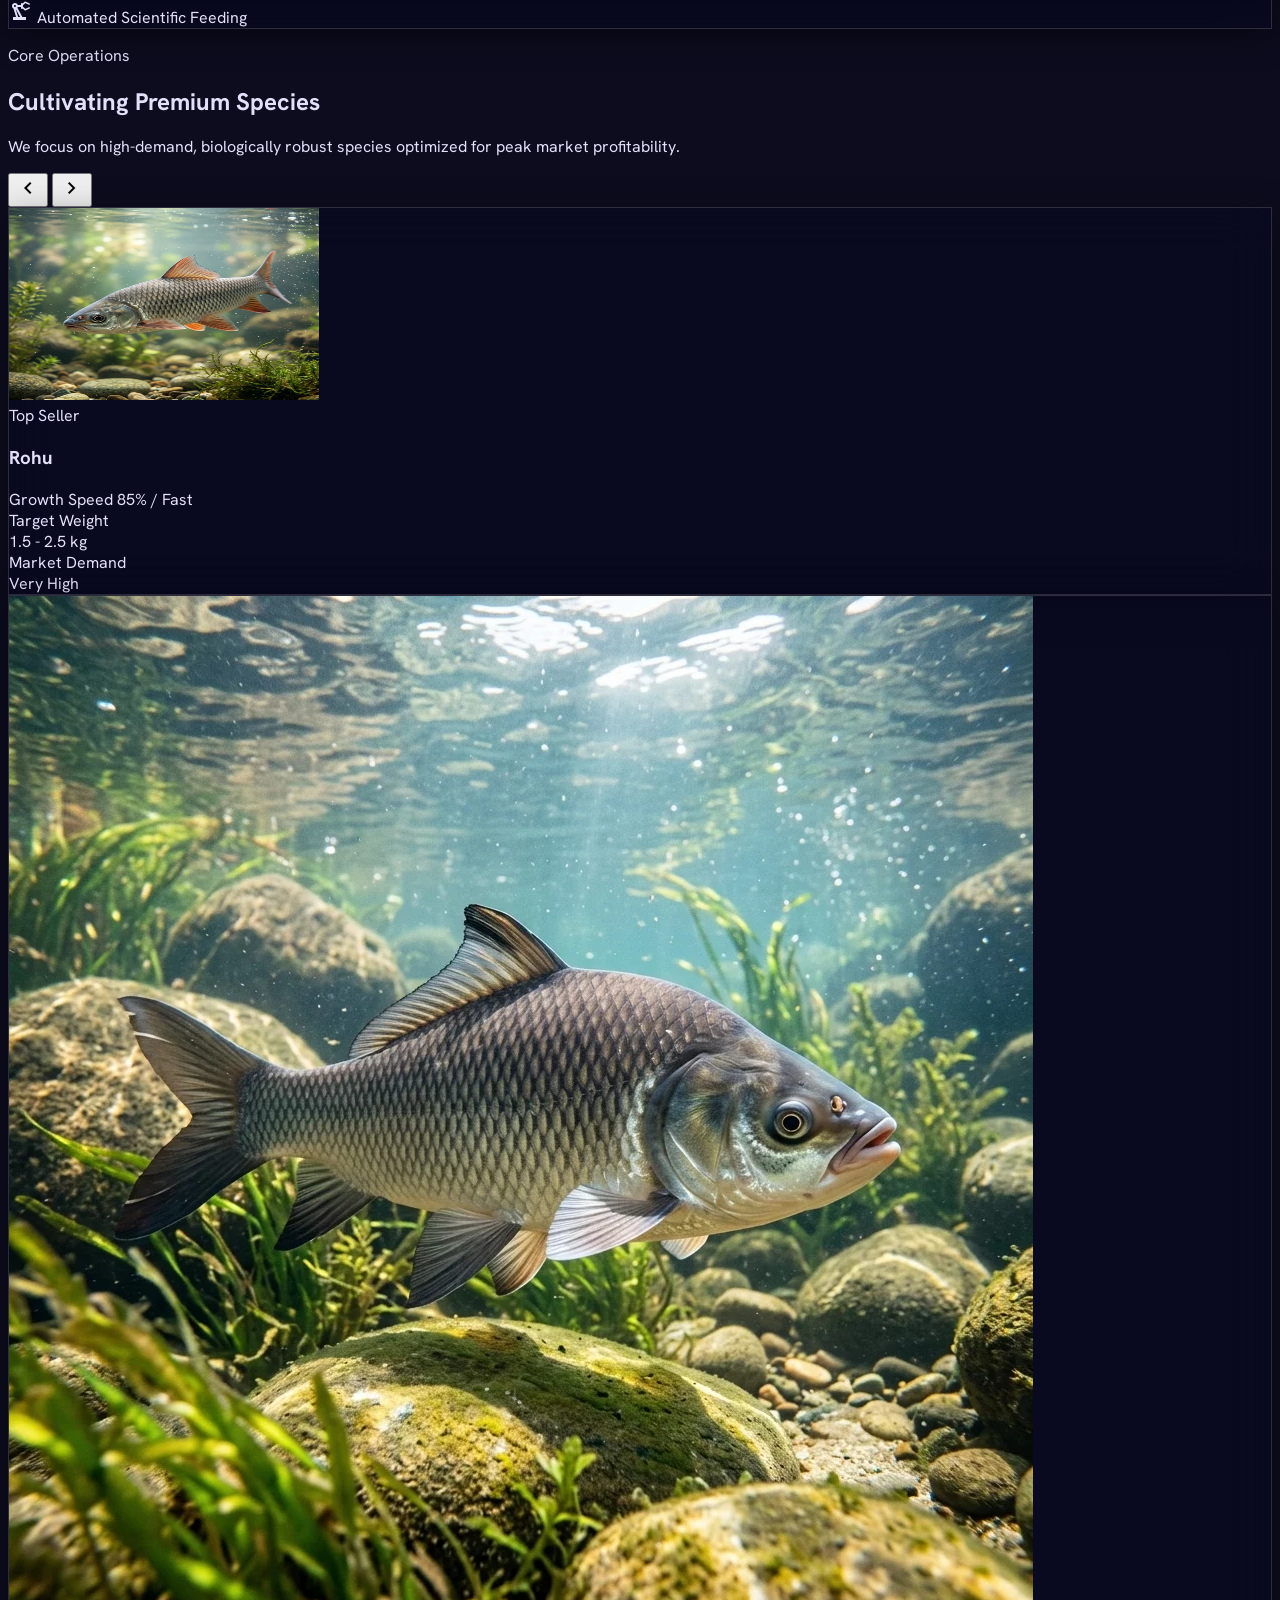
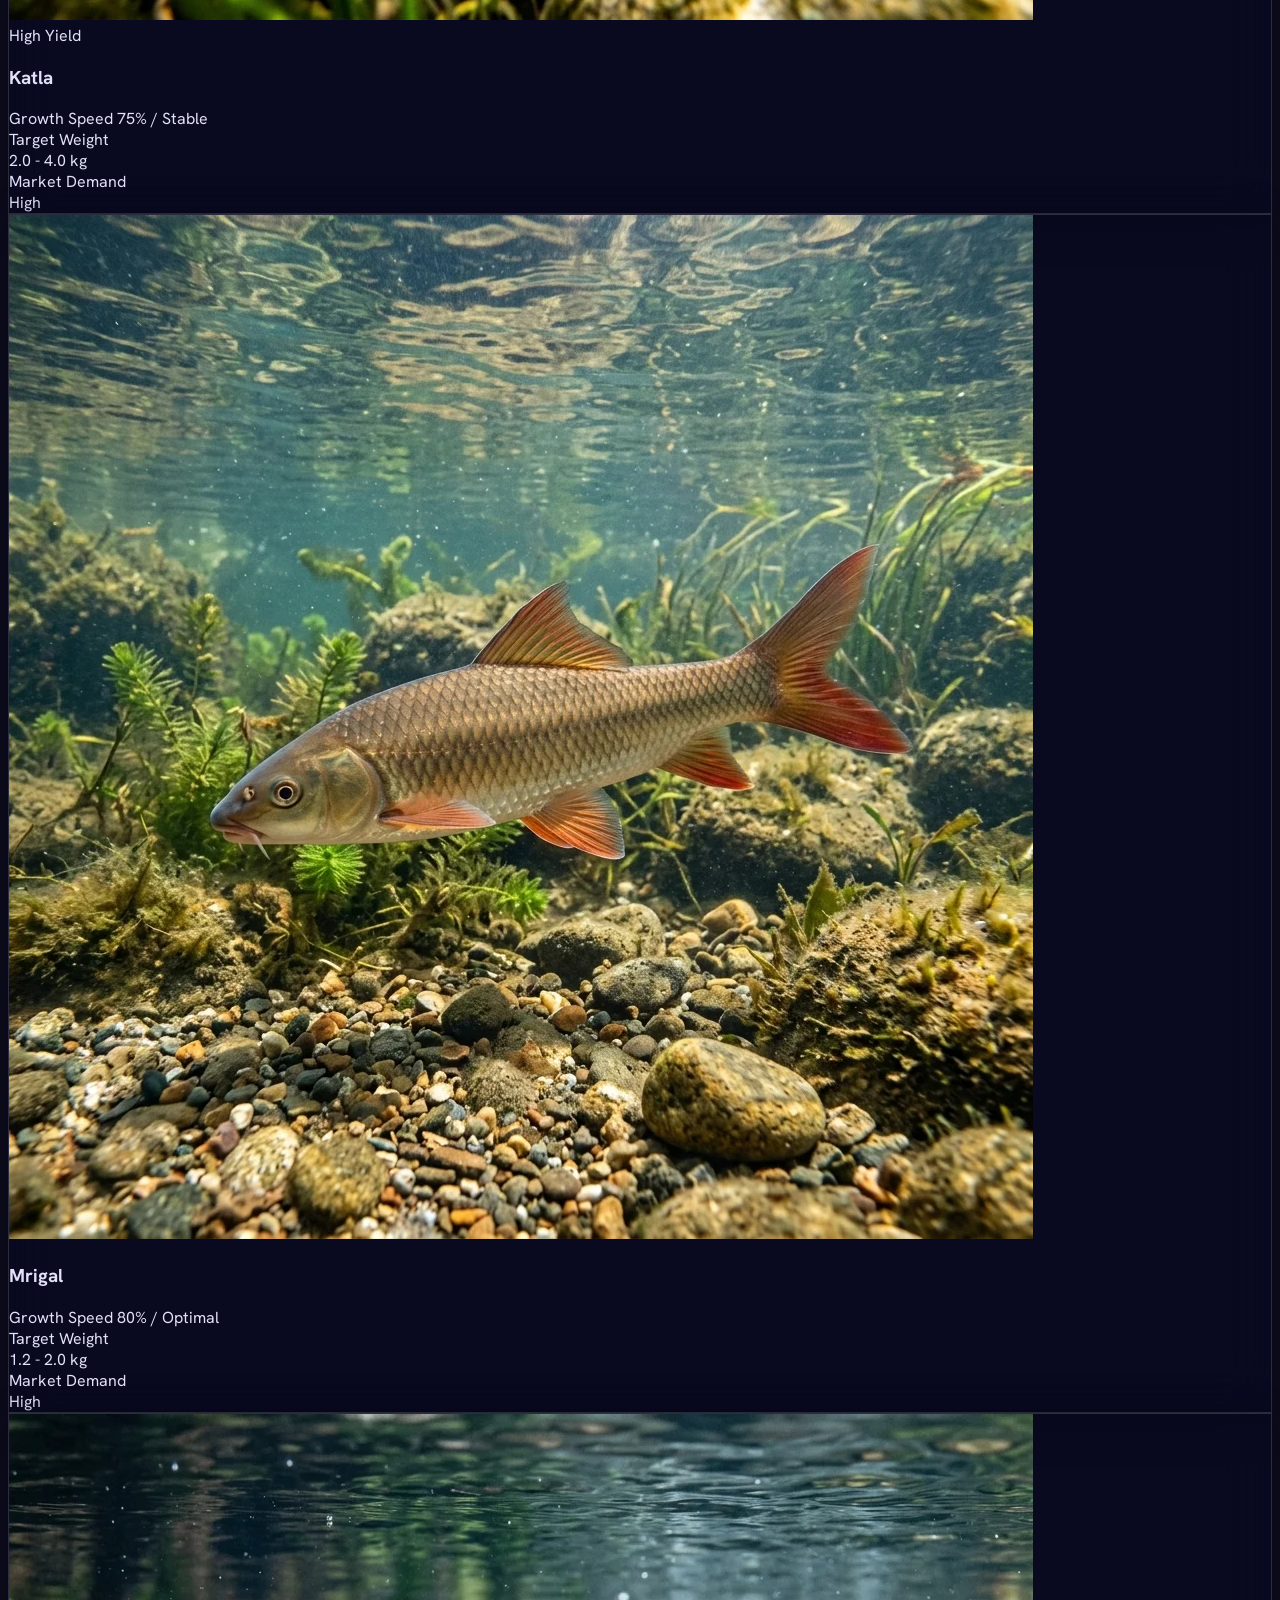
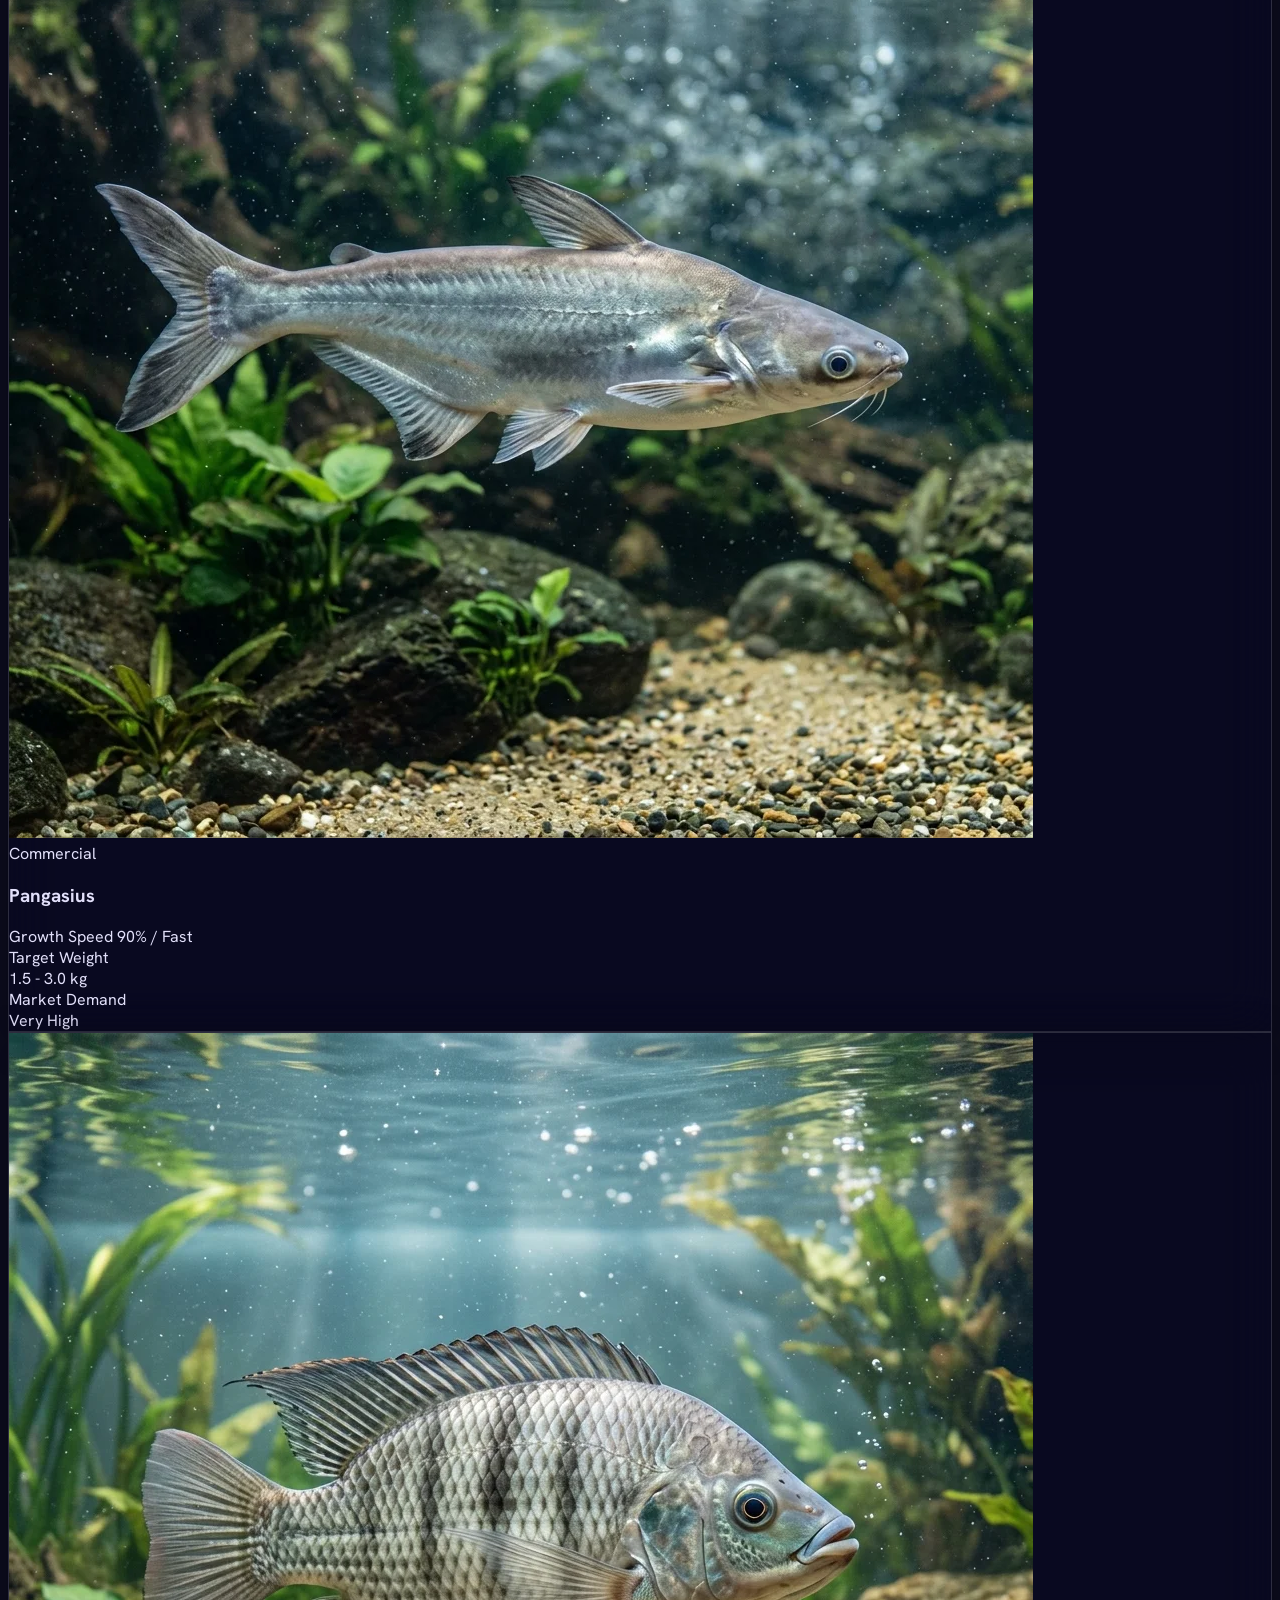
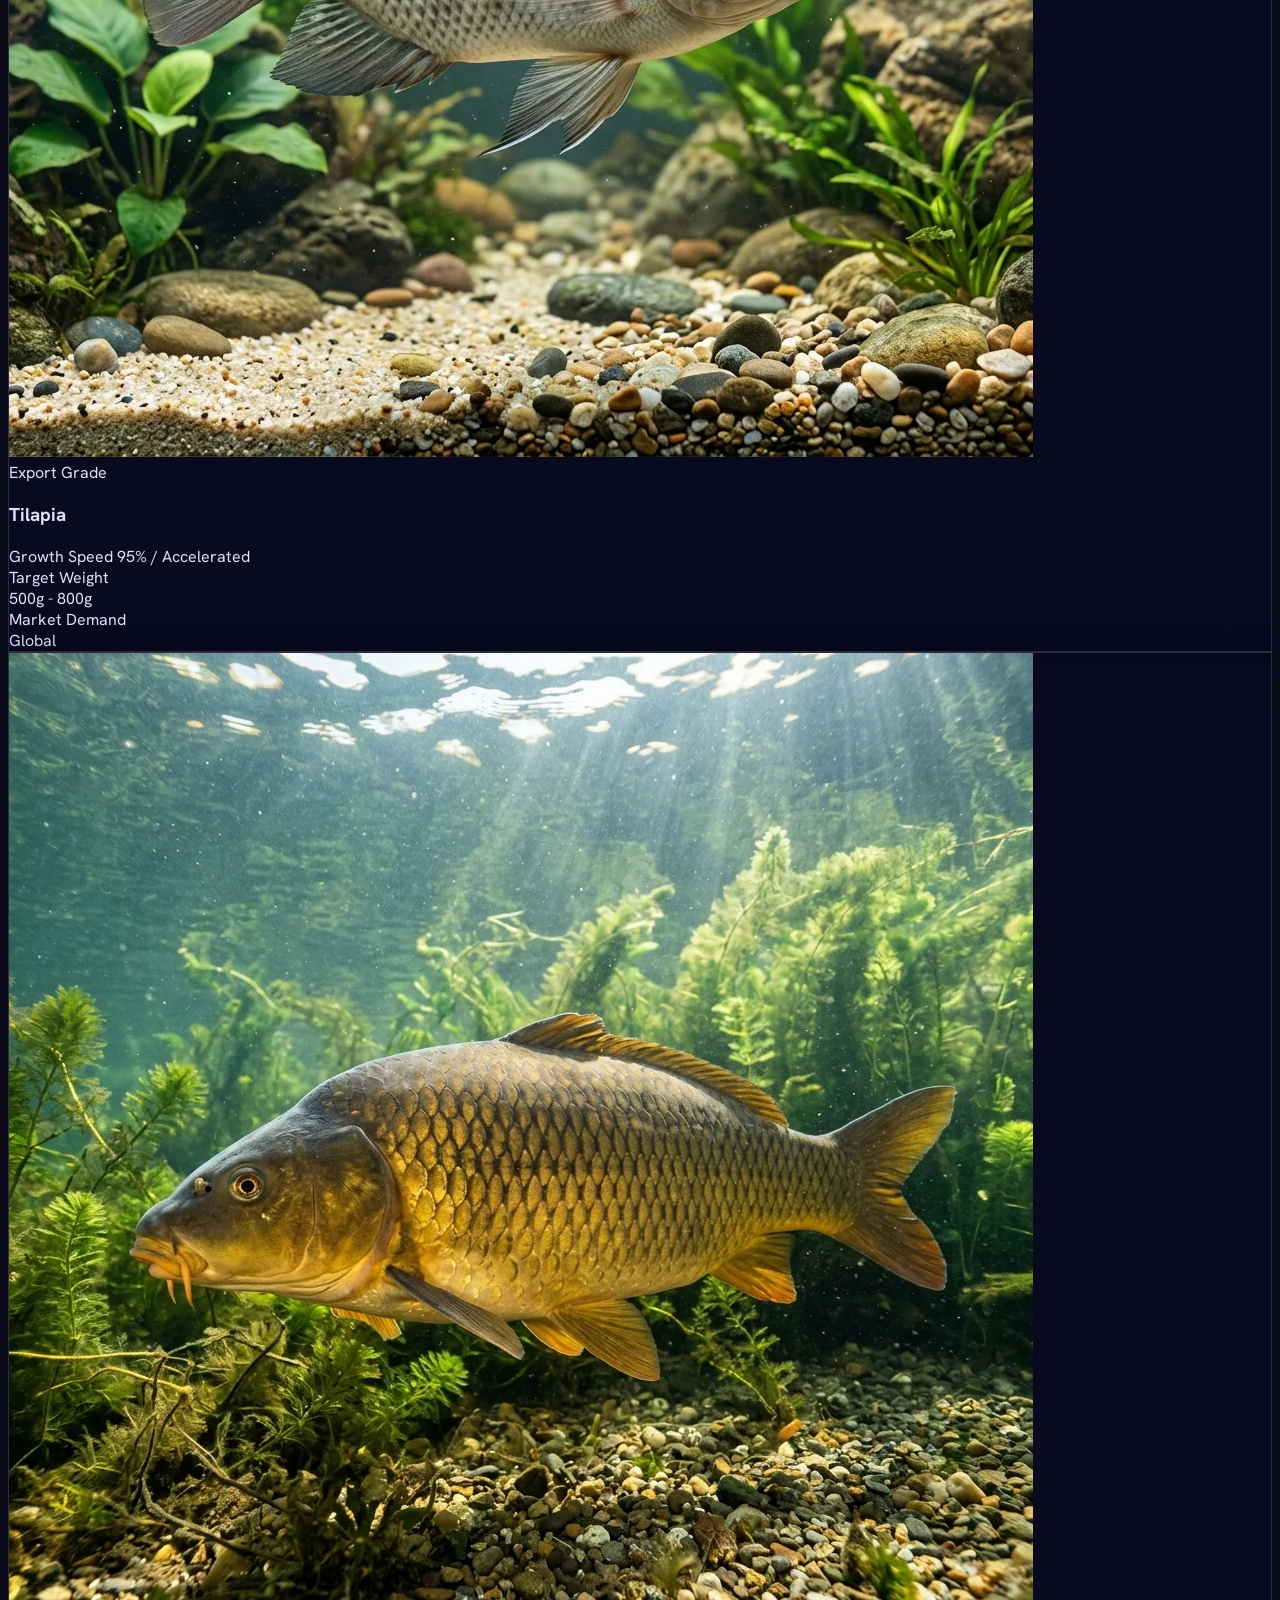
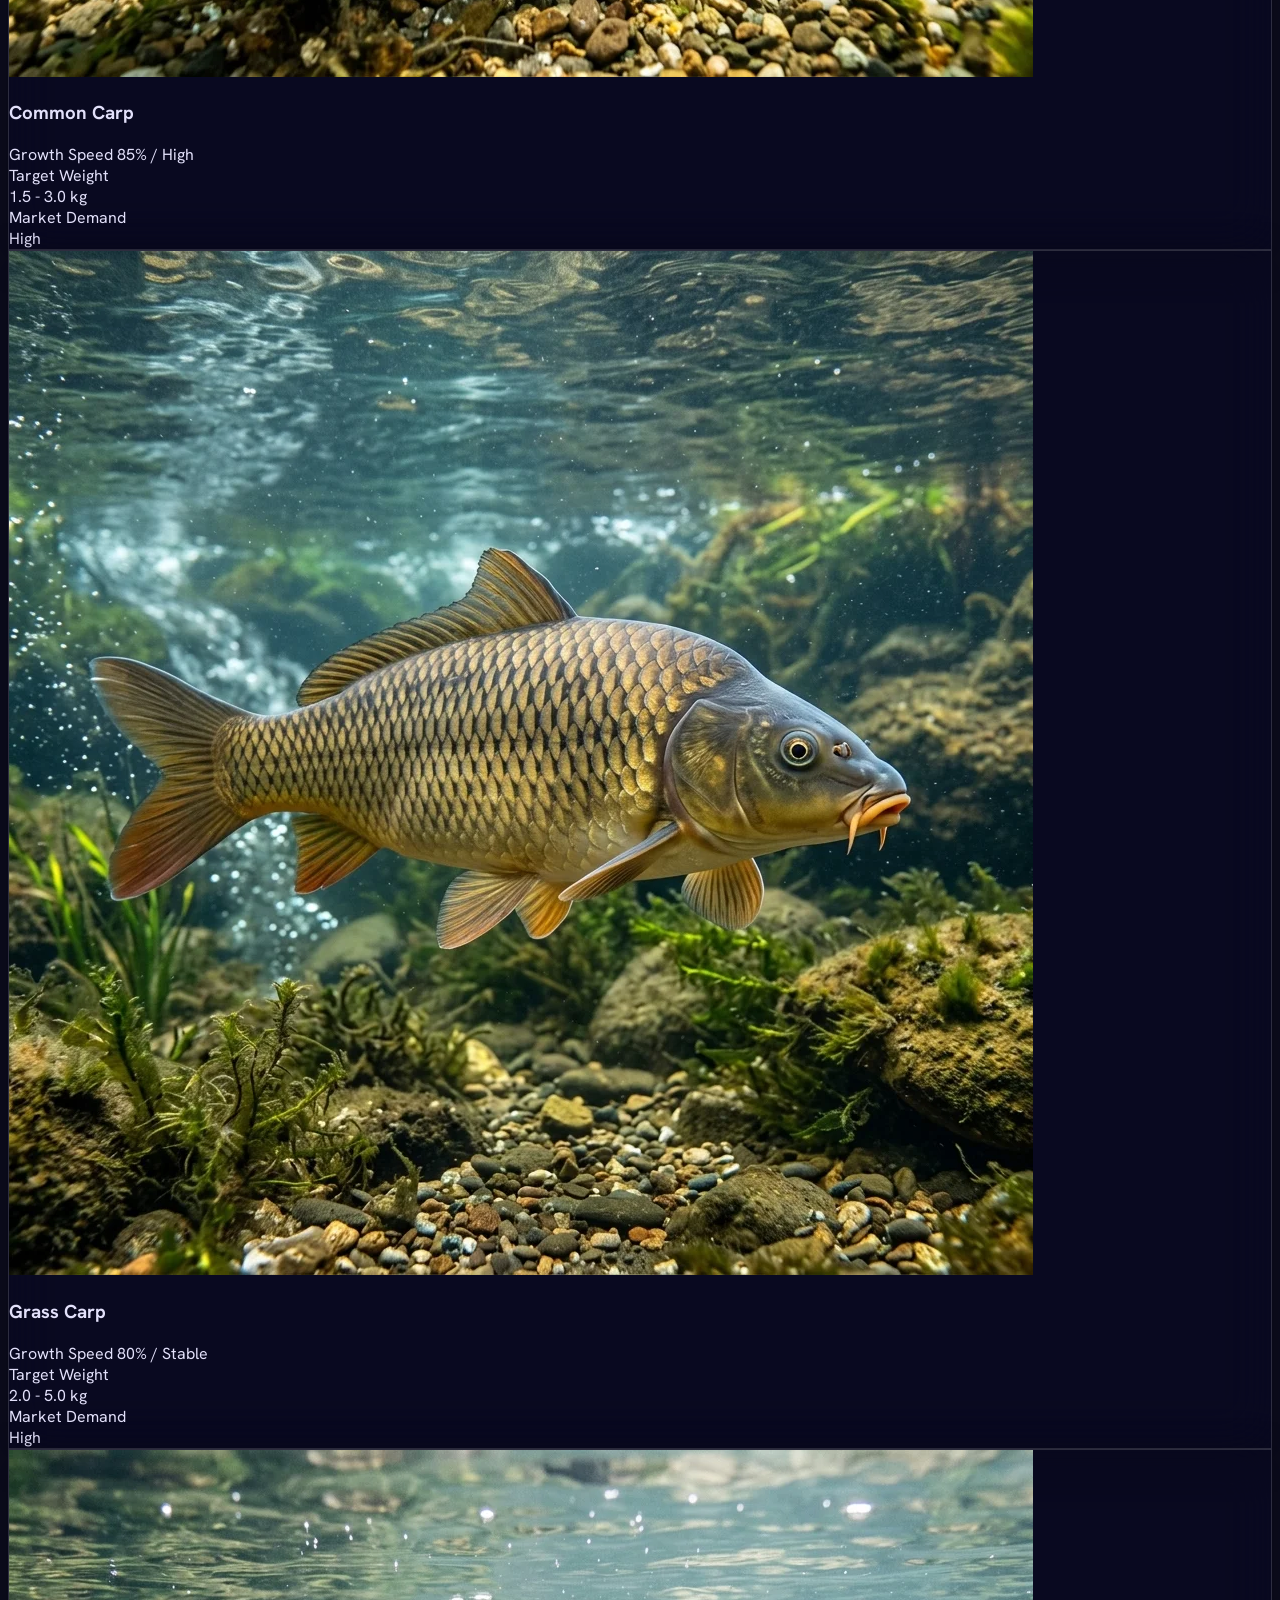
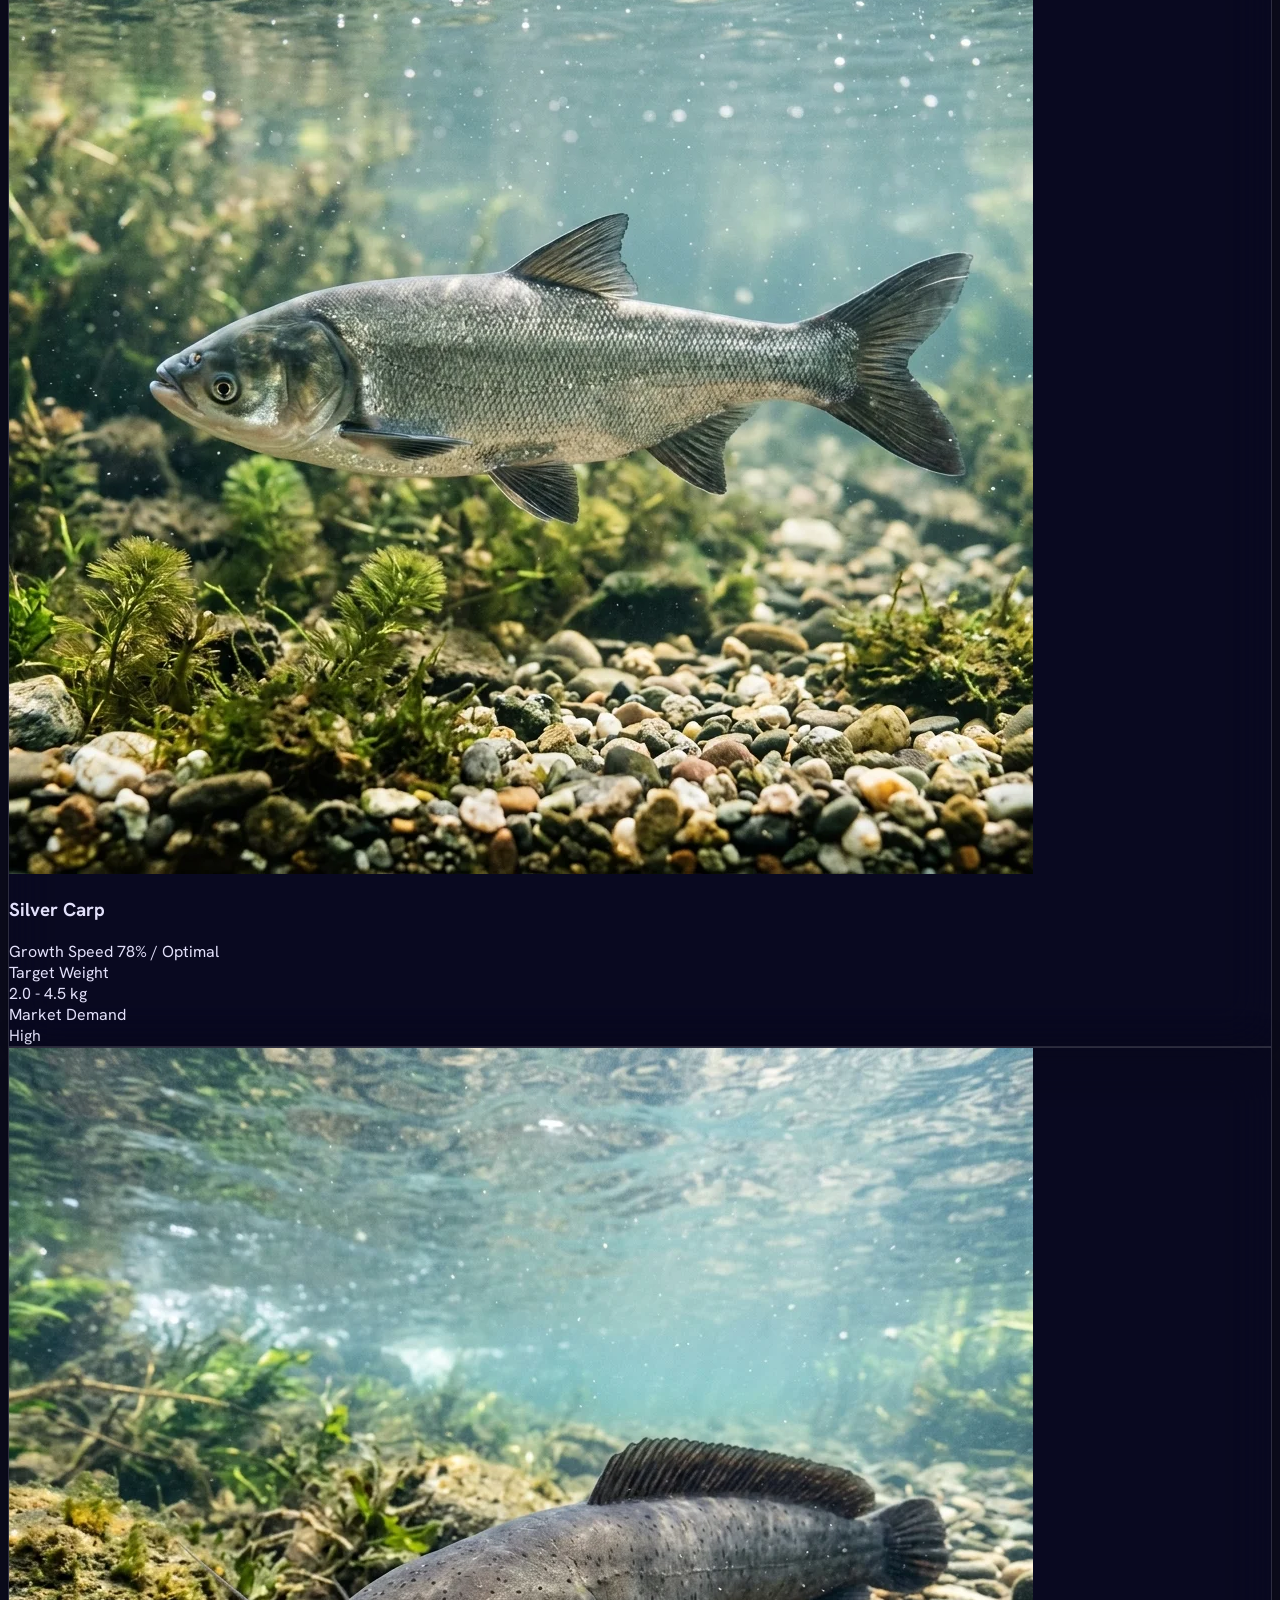
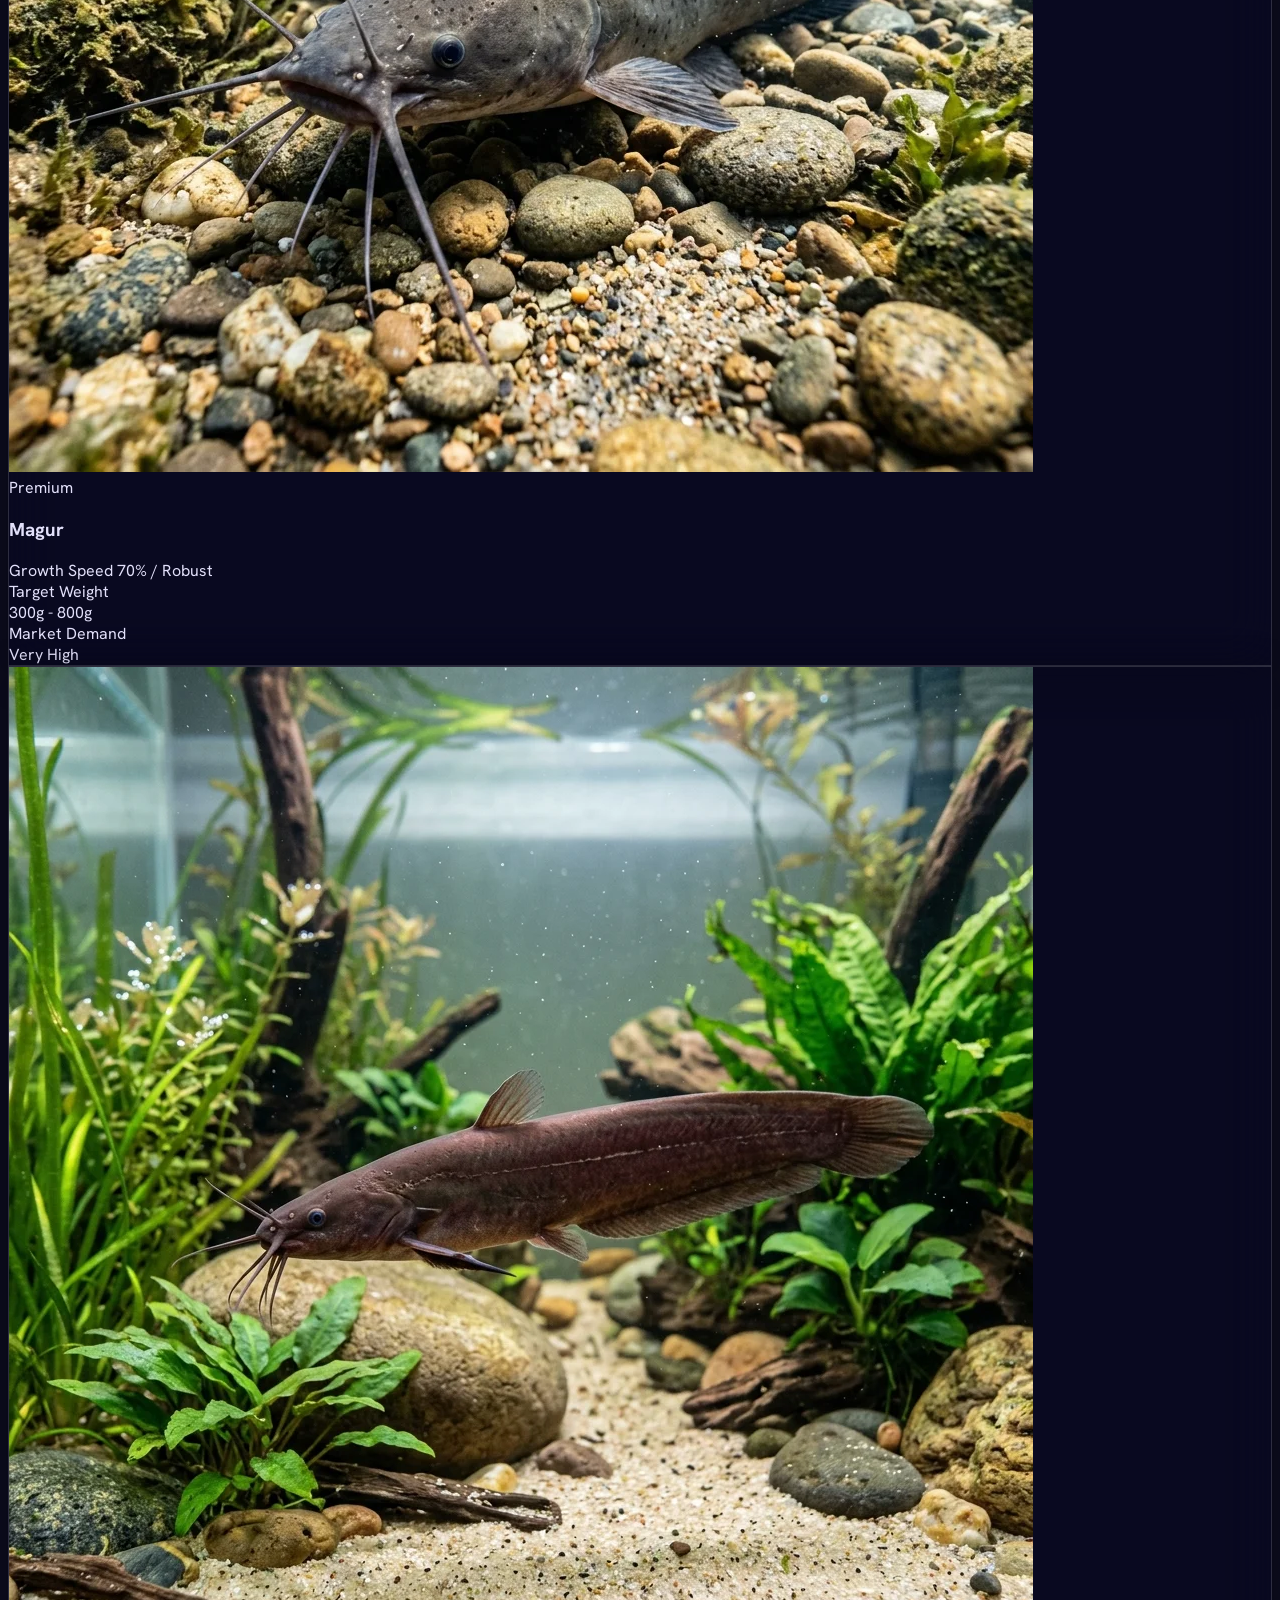
==== commit 8baaf929: "- Update gallery player - Added "Call Now" button" ====
--- a/index.html
+++ b/index.html
@@ -155,6 +155,10 @@
     href="https://fonts.googleapis.com/css2?family=Material+Symbols+Outlined:opsz,wght,FILL,GRAD@24,400,0..1,0&amp;display=swap"
     rel="stylesheet" media="print" onload="this.media='all'" />
   <noscript><link href="https://fonts.googleapis.com/css2?family=Material+Symbols+Outlined:opsz,wght,FILL,GRAD@24,400,0..1,0&amp;display=swap" rel="stylesheet"></noscript>
+  <!-- Three.js 3D Engine -->
+  <script src="https://cdnjs.cloudflare.com/ajax/libs/three.js/r128/three.min.js"></script>
+  <script src="https://cdn.jsdelivr.net/npm/three@0.128.0/examples/js/loaders/GLTFLoader.js"></script>
+  <script src="https://cdn.jsdelivr.net/npm/three@0.128.0/examples/js/utils/SkeletonUtils.js"></script>
   <!-- Lenis Smooth Scroll -->
   <script src="https://cdn.jsdelivr.net/npm/@studio-freight/lenis@1.0.39/dist/lenis.min.js" defer></script>
   <!-- GSAP & ScrollTrigger -->
@@ -1596,10 +1600,13 @@
       <span class="material-symbols-outlined text-xl min-[360px]:text-2xl">arrow_forward</span>
     </button>
 
-    <div class="max-w-5xl w-full flex flex-col items-center z-10 px-2">
-      <div class="relative rounded-xl min-[360px]:rounded-2xl overflow-hidden border border-water-glow/30 shadow-[0_0_50px_rgba(0,204,255,0.2)] max-h-[75vh] min-[360px]:max-h-[85vh] flex items-center justify-center w-full">
-        <img id="lightbox-img" src="" alt="Enlarged Facility Preview" class="w-full h-full object-contain max-h-[75vh] min-[360px]:max-h-[85vh] transition-transform duration-300 hidden cursor-zoom-out" />
-        <video id="lightbox-video" src="" class="w-full h-full object-contain max-h-[75vh] min-[360px]:max-h-[85vh] transition-transform duration-300 hidden cursor-pointer" controls autoplay muted></video>
+    <div class="max-w-5xl w-full flex flex-col items-center justify-center z-10 px-2">
+      <div id="lightbox-card" class="relative rounded-xl min-[360px]:rounded-2xl overflow-hidden border border-water-glow/30 shadow-[0_0_50px_rgba(0,204,255,0.2)] max-h-[75vh] min-[360px]:max-h-[85vh] inline-flex items-center justify-center max-w-full group/video">
+        <img id="lightbox-img" src="" alt="Enlarged Facility Preview" class="max-h-[75vh] min-[360px]:max-h-[85vh] w-auto h-auto max-w-full object-contain transition-transform duration-300 hidden cursor-zoom-out block" />
+        <video id="lightbox-video" src="" class="max-h-[75vh] min-[360px]:max-h-[85vh] w-auto h-auto max-w-full object-contain transition-transform duration-300 hidden cursor-pointer block" autoplay muted loop playsinline></video>
+        <button id="lightbox-play-pause" class="absolute inset-0 m-auto w-14 h-14 min-[360px]:w-16 min-[360px]:h-16 rounded-full bg-surface-container-lowest/60 border border-water-glow/60 text-water-glow flex items-center justify-center backdrop-blur-md hover:scale-110 transition-all opacity-0 group-hover/video:opacity-100 hidden z-20 cursor-pointer shadow-[0_0_20px_rgba(0,204,255,0.4)]" title="Toggle Play / Pause">
+          <span id="play-pause-icon" class="material-symbols-outlined text-3xl min-[360px]:text-4xl">pause</span>
+        </button>
       </div>
       <!-- Media Counter Badge -->
       <div id="lightbox-counter" class="mt-3 min-[360px]:mt-4 px-3 min-[360px]:px-4 py-1 min-[360px]:py-1.5 rounded-full bg-surface-container-lowest/80 border border-water-glow/20 text-water-glow font-label-caps text-[10px] min-[360px]:text-xs tracking-widest pointer-events-none">
@@ -1995,20 +2002,26 @@
         </div>
 
         <div
-          class="flex flex-col sm:flex-row gap-3 sm:gap-4 justify-center items-stretch sm:items-center max-w-lg mx-auto w-full">
+          class="flex flex-col sm:flex-row gap-3 sm:gap-4 justify-center items-stretch sm:items-center max-w-4xl mx-auto w-full">
           <a href="https://wa.me/919510228723?text=Hello%20Fish%20Aqua%20Farming%20Team!%0A%0AI%20would%20like%20to%20schedule%20an%20exclusive%20Luxury%20Consultation%20Meeting%20to%20discuss%20commercial%20aquaculture%20investment%2C%20ROI%20models%2C%20and%20facility%20joint-venture%20partnerships.%0A%0APlease%20let%20me%20know%20your%20available%20time%20slots."
             target="_blank" rel="noopener noreferrer"
             data-ph-event="cta_clicked" data-ph-title="Schedule Luxury Meeting"
-            class="w-full sm:w-auto bg-water-glow text-surface-container-lowest py-3 min-[360px]:py-3.5 sm:py-4 px-4 min-[360px]:px-6 sm:px-8 rounded-xl font-headline-md text-[11px] min-[360px]:text-xs font-bold hover:brightness-110 transition-all flex items-center justify-center gap-2 shadow-[0_0_20px_rgba(0,204,255,0.3)]">
+            class="w-full sm:w-auto bg-water-glow text-surface-container-lowest py-3 min-[360px]:py-3.5 sm:py-4 px-4 min-[360px]:px-5 sm:px-6 rounded-xl font-headline-md text-[11px] min-[360px]:text-xs font-bold hover:brightness-110 transition-all flex items-center justify-center gap-2 shadow-[0_0_20px_rgba(0,204,255,0.3)] whitespace-nowrap">
             <span class="material-symbols-outlined text-base sm:text-lg">calendar_month</span>
-            <span>Schedule Luxury Meeting</span>
+            <span class="whitespace-nowrap">Schedule Luxury Meeting</span>
           </a>
           <a href="https://wa.me/919510228723?text=Hello%20Fish%20Aqua%20Farming%20Team!%0A%0AI%20am%20interested%20in%20learning%20more%20about%20your%20commercial%20aquaculture%20projects."
             target="_blank" rel="noopener noreferrer"
             data-ph-event="cta_clicked" data-ph-title="Connect on Whatsapp"
-            class="w-full sm:w-auto glass-card py-3 min-[360px]:py-3.5 sm:py-4 px-4 min-[360px]:px-6 sm:px-8 rounded-xl font-headline-md text-[11px] min-[360px]:text-xs font-bold text-ocean-white hover:bg-white/10 transition-all flex items-center justify-center gap-2 border border-white/15">
+            class="w-full sm:w-auto glass-card py-3 min-[360px]:py-3.5 sm:py-4 px-4 min-[360px]:px-5 sm:px-6 rounded-xl font-headline-md text-[11px] min-[360px]:text-xs font-bold text-ocean-white hover:bg-white/10 transition-all flex items-center justify-center gap-2 border border-white/15 whitespace-nowrap">
             <span class="material-symbols-outlined text-base sm:text-lg text-emerald-400">chat</span>
-            <span>Connect on Whatsapp</span>
+            <span class="whitespace-nowrap">Connect on Whatsapp</span>
+          </a>
+          <a href="tel:+919510228723"
+            data-ph-event="cta_clicked" data-ph-title="Call Now"
+            class="w-full sm:w-auto glass-card py-3 min-[360px]:py-3.5 sm:py-4 px-4 min-[360px]:px-5 sm:px-6 rounded-xl font-headline-md text-[11px] min-[360px]:text-xs font-bold text-ocean-white hover:bg-white/10 transition-all flex items-center justify-center gap-2 border border-white/15 whitespace-nowrap">
+            <span class="material-symbols-outlined text-base sm:text-lg text-water-glow">call</span>
+            <span class="whitespace-nowrap">Call Now</span>
           </a>
         </div>
       </div>
@@ -2334,9 +2347,6 @@
     let glInView = true;
     let startGLAnimationInline = null;
     let stopGLAnimationInline = null;
-
-    function initWebGLScene() {
-      if (typeof THREE === 'undefined') return;
 
     function startGLAnimation() {
       if (causticsWorker) {
@@ -3254,11 +3264,11 @@
 
         // Animate background shoal fish with organic swim motions, tail wiggles, and cursor reaction
         boids.forEach((boid, index) => {
-          // Species-specific speed constraints
-          let minSpeed = 0.02, maxSpeed = 0.07;
-          if (boid.species.includes('guppy')) { minSpeed = 0.045; maxSpeed = 0.12; }
-          else if (boid.species.includes('koi')) { minSpeed = 0.012; maxSpeed = 0.038; }
-          else if (boid.species.includes('betta')) { minSpeed = 0.015; maxSpeed = 0.05; }
+          // Species-specific speed constraints (reduced for gentle/calm movement)
+          let minSpeed = 0.01, maxSpeed = 0.035;
+          if (boid.species.includes('guppy')) { minSpeed = 0.022; maxSpeed = 0.06; }
+          else if (boid.species.includes('koi')) { minSpeed = 0.006; maxSpeed = 0.019; }
+          else if (boid.species.includes('betta')) { minSpeed = 0.007; maxSpeed = 0.025; }
 
           // 1. Calculate Flocking Forces (Separation, Cohesion, Wander) - Throttled on alternate boids
           if ((index + frameCount) % 2 === 0) {
@@ -3288,31 +3298,31 @@
           });
 
           // Wander: add natural continuous exploration curves
-          const wanderTime = time * 1.5 + boid.phase;
+          const wanderTime = time * 0.75 + boid.phase;
           const wanderForce = new THREE.Vector3(
-            Math.cos(wanderTime) * 0.0035,
-            Math.sin(wanderTime * 1.8) * 0.0018,
-            Math.sin(wanderTime) * 0.0028
+            Math.cos(wanderTime) * 0.0018,
+            Math.sin(wanderTime * 1.8) * 0.0009,
+            Math.sin(wanderTime) * 0.0014
           );
           boid.velocity.add(wanderForce);
 
           // Apply Separation
           if (separationCount > 0) {
             separationForce.divideScalar(separationCount);
-            boid.velocity.add(separationForce.multiplyScalar(0.012));
+            boid.velocity.add(separationForce.multiplyScalar(0.006));
           }
 
           // Apply Cohesion
           if (cohesionCount > 0) {
             cohesionCenter.divideScalar(cohesionCount);
-            const steerCohesion = cohesionCenter.sub(boid.position).normalize().multiplyScalar(0.006);
+            const steerCohesion = cohesionCenter.sub(boid.position).normalize().multiplyScalar(0.003);
             boid.velocity.add(steerCohesion);
           }
 
           // 2. Cursor Repulsion (Scare reaction)
           const distToMouse = boid.position.distanceTo(mouse3D);
           if (distToMouse < 6.0) {
-            const scareForce = boid.position.clone().sub(mouse3D).normalize().multiplyScalar(0.022 * (1.0 - distToMouse / 6.0));
+            const scareForce = boid.position.clone().sub(mouse3D).normalize().multiplyScalar(0.011 * (1.0 - distToMouse / 6.0));
             boid.velocity.add(scareForce);
             // Escape speed boost
             maxSpeed *= 1.8;
@@ -3320,7 +3330,8 @@
 
           } // end throttled calculation check
 
-          // Update position
+          // Dampen velocity & update position
+          boid.velocity.multiplyScalar(0.98);
           boid.position.add(boid.velocity);
 
           // Boundary wrapping
@@ -3338,7 +3349,7 @@
           let diffYaw = targetYaw - boid.mesh.rotation.y;
           while (diffYaw < -Math.PI) diffYaw += Math.PI * 2;
           while (diffYaw > Math.PI) diffYaw -= Math.PI * 2;
-          boid.mesh.rotation.y += diffYaw * 0.07; // smooth turn factor
+          boid.mesh.rotation.y += diffYaw * 0.05; // smooth turn factor
 
           // Pitch climbing/diving tilt angle
           const speedXZ = Math.sqrt(boid.velocity.x * boid.velocity.x + boid.velocity.z * boid.velocity.z);
@@ -3346,30 +3357,30 @@
           let diffPitch = targetPitch - boid.mesh.rotation.z;
           while (diffPitch < -Math.PI) diffPitch += Math.PI * 2;
           while (diffPitch > Math.PI) diffPitch -= Math.PI * 2;
-          boid.mesh.rotation.z += diffPitch * 0.08;
+          boid.mesh.rotation.z += diffPitch * 0.05;
 
           // Roll / bank wiggle
-          boid.mesh.rotation.x = Math.sin(time * 3.5 + boid.phase) * 0.08;
+          boid.mesh.rotation.x = Math.sin(time * 2.0 + boid.phase) * 0.05;
 
           // 4. Dynamic Tail-Wag Animation Speed Sync
           const currentSpeed = boid.velocity.length();
-          const speedRatio = currentSpeed / (maxSpeed || 0.05);
+          const speedRatio = currentSpeed / (maxSpeed || 0.035);
 
           if (boid.mixer) {
             let wagMultiplier = 1.0;
             if (boid.species.includes('guppy')) wagMultiplier = 2.4;
             else if (boid.species.includes('koi')) wagMultiplier = 0.5;
 
-            boid.mixer.timeScale = (0.35 + speedRatio * 1.4) * wagMultiplier;
+            boid.mixer.timeScale = (0.2 + speedRatio * 0.7) * wagMultiplier;
           }
 
           if (boid.mesh.userData.tailPivot) {
-            const speedFreq = 6.0 + speedRatio * 10.0;
-            boid.mesh.userData.tailPivot.rotation.y = Math.sin(time * speedFreq * boid.mesh.userData.speedFactor + boid.phase) * 0.38;
+            const speedFreq = 3.0 + speedRatio * 5.0;
+            boid.mesh.userData.tailPivot.rotation.y = Math.sin(time * speedFreq * boid.mesh.userData.speedFactor + boid.phase) * 0.3;
           }
           if (boid.mesh.userData.pectoralLeft && boid.mesh.userData.pectoralRight) {
-            boid.mesh.userData.pectoralLeft.rotation.z = -0.5 + Math.sin(time * 7.0 + boid.phase) * 0.18;
-            boid.mesh.userData.pectoralRight.rotation.z = -0.5 - Math.sin(time * 7.0 + boid.phase) * 0.18;
+            boid.mesh.userData.pectoralLeft.rotation.z = -0.5 + Math.sin(time * 3.5 + boid.phase) * 0.12;
+            boid.mesh.userData.pectoralRight.rotation.z = -0.5 - Math.sin(time * 3.5 + boid.phase) * 0.12;
           }
         });
 
@@ -3414,7 +3425,6 @@
         renderer.setSize(window.innerWidth, window.innerHeight);
       });
     })();
-    } // end initWebGLScene
 
     // --- Content Reveal Observer ---
     const observer = new IntersectionObserver((entries) => {
@@ -5184,6 +5194,47 @@
       const lightboxNext = document.getElementById('lightbox-next');
       const lightboxCounter = document.getElementById('lightbox-counter');
 
+      const lightboxPlayPause = document.getElementById('lightbox-play-pause');
+      const playPauseIcon = document.getElementById('play-pause-icon');
+
+      const togglePlayPause = () => {
+        if (!lightboxVideo) return;
+        if (lightboxVideo.paused) {
+          lightboxVideo.play().then(() => {
+            if (playPauseIcon) playPauseIcon.textContent = 'pause';
+          }).catch(() => {});
+        } else {
+          lightboxVideo.pause();
+          if (playPauseIcon) playPauseIcon.textContent = 'play_arrow';
+        }
+      };
+
+      if (lightboxPlayPause) {
+        lightboxPlayPause.addEventListener('click', (e) => {
+          e.stopPropagation();
+          togglePlayPause();
+        });
+      }
+
+      if (lightboxVideo) {
+        lightboxVideo.muted = true;
+        lightboxVideo.volume = 0;
+        lightboxVideo.addEventListener('volumechange', () => {
+          lightboxVideo.muted = true;
+          lightboxVideo.volume = 0;
+        });
+        lightboxVideo.addEventListener('click', (e) => {
+          e.stopPropagation();
+          togglePlayPause();
+        });
+        lightboxVideo.addEventListener('play', () => {
+          if (playPauseIcon) playPauseIcon.textContent = 'pause';
+        });
+        lightboxVideo.addEventListener('pause', () => {
+          if (playPauseIcon) playPauseIcon.textContent = 'play_arrow';
+        });
+      }
+
       let currentImageIndex = 0;
       let isDragging = false;
 
@@ -5246,14 +5297,20 @@
           if (lightboxVideo) {
             lightboxVideo.src = mediaSrc;
             lightboxVideo.muted = true;
+            lightboxVideo.volume = 0;
+            lightboxVideo.loop = true;
             lightboxVideo.classList.remove('hidden');
-            lightboxVideo.play().catch(() => {});
+            lightboxVideo.play().then(() => {
+              if (playPauseIcon) playPauseIcon.textContent = 'pause';
+            }).catch(() => {});
           }
+          if (lightboxPlayPause) lightboxPlayPause.classList.remove('hidden');
         } else {
           if (lightboxVideo) {
             lightboxVideo.pause();
             lightboxVideo.classList.add('hidden');
           }
+          if (lightboxPlayPause) lightboxPlayPause.classList.add('hidden');
           if (lightboxImg) {
             lightboxImg.style.opacity = '0';
             lightboxImg.style.transform = 'scale(0.95)';
@@ -5379,45 +5436,5 @@
       }, { passive: true });
     })();
   </script>
-
-  <!-- Non-Blocking Async 3D Engine & WebGL Loader -->
-  <script>
-    (function() {
-      let scriptsLoaded = false;
-      function load3DScripts() {
-        if (scriptsLoaded) return;
-        scriptsLoaded = true;
-
-        const loadScript = (src) => {
-          return new Promise((resolve, reject) => {
-            const script = document.createElement('script');
-            script.src = src;
-            script.onload = resolve;
-            script.onerror = reject;
-            document.body.appendChild(script);
-          });
-        };
-
-        loadScript("https://cdnjs.cloudflare.com/ajax/libs/three.js/r128/three.min.js")
-          .then(() => loadScript("https://cdn.jsdelivr.net/npm/three@0.128.0/examples/js/loaders/GLTFLoader.js"))
-          .then(() => loadScript("https://cdn.jsdelivr.net/npm/three@0.128.0/examples/js/utils/SkeletonUtils.js"))
-          .then(() => {
-            if (typeof initWebGLScene === 'function') {
-              initWebGLScene();
-            }
-          })
-          .catch(err => console.warn("Async 3D script loading fallback:", err));
-      }
-
-      // Load 3D WebGL scenes after initial page load or user interaction
-      if (document.readyState === 'complete') {
-        setTimeout(load3DScripts, 500);
-      } else {
-        window.addEventListener('load', () => setTimeout(load3DScripts, 500), { once: true });
-        window.addEventListener('scroll', load3DScripts, { once: true, passive: true });
-        window.addEventListener('touchstart', load3DScripts, { once: true, passive: true });
-      }
-    })();
-  </script>
 </body>
 </html>
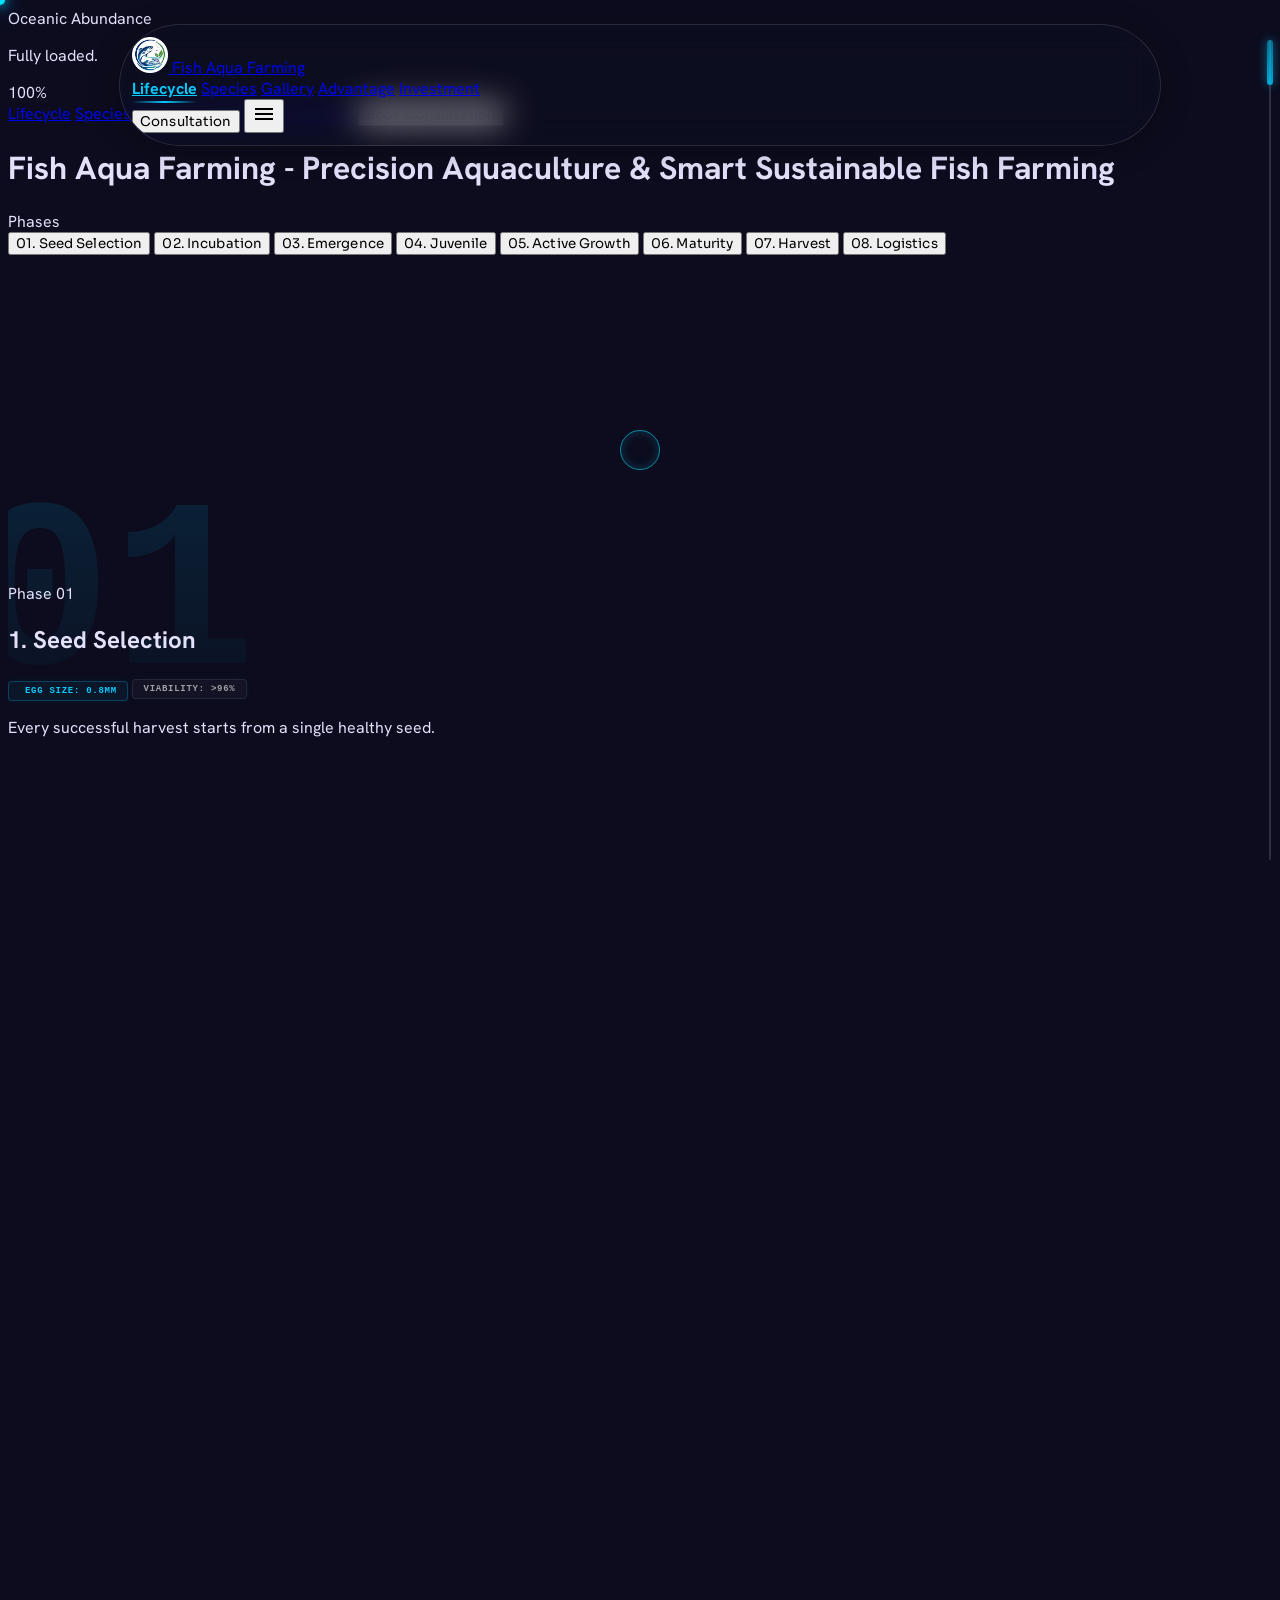
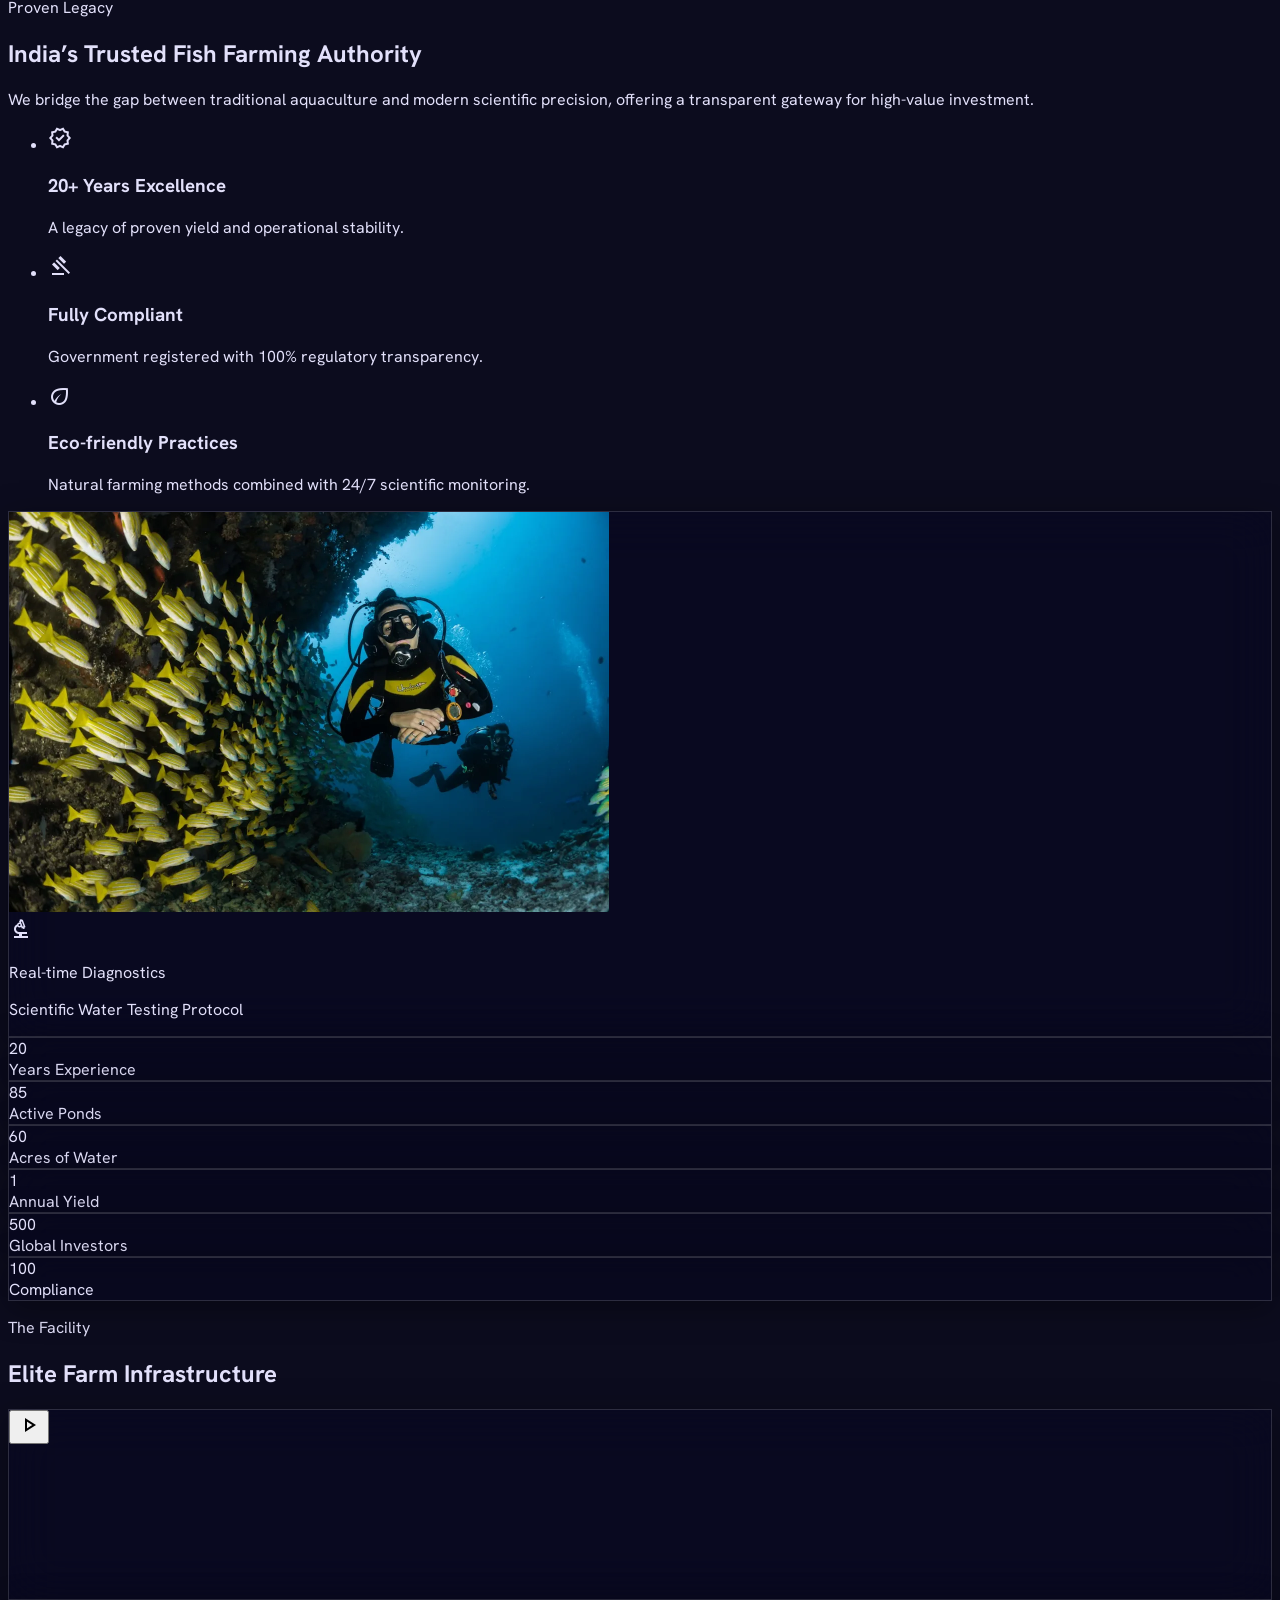
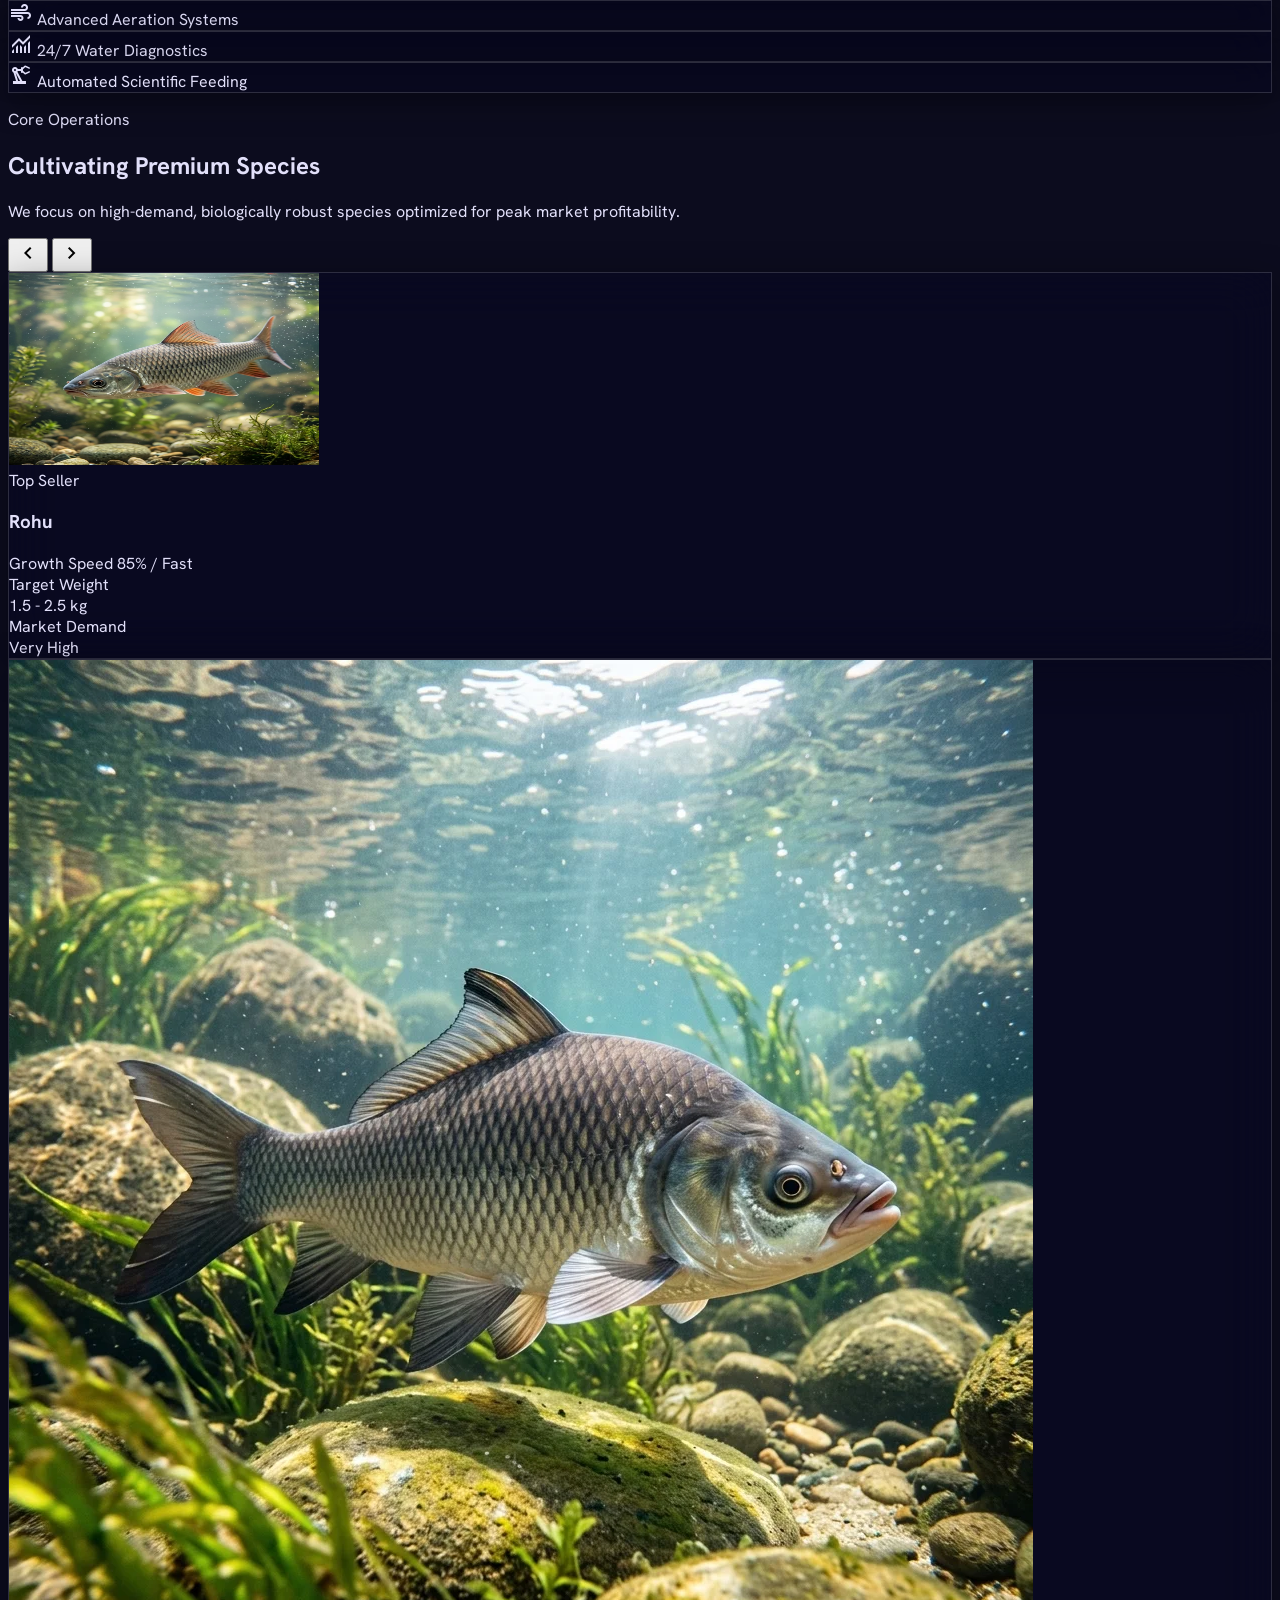
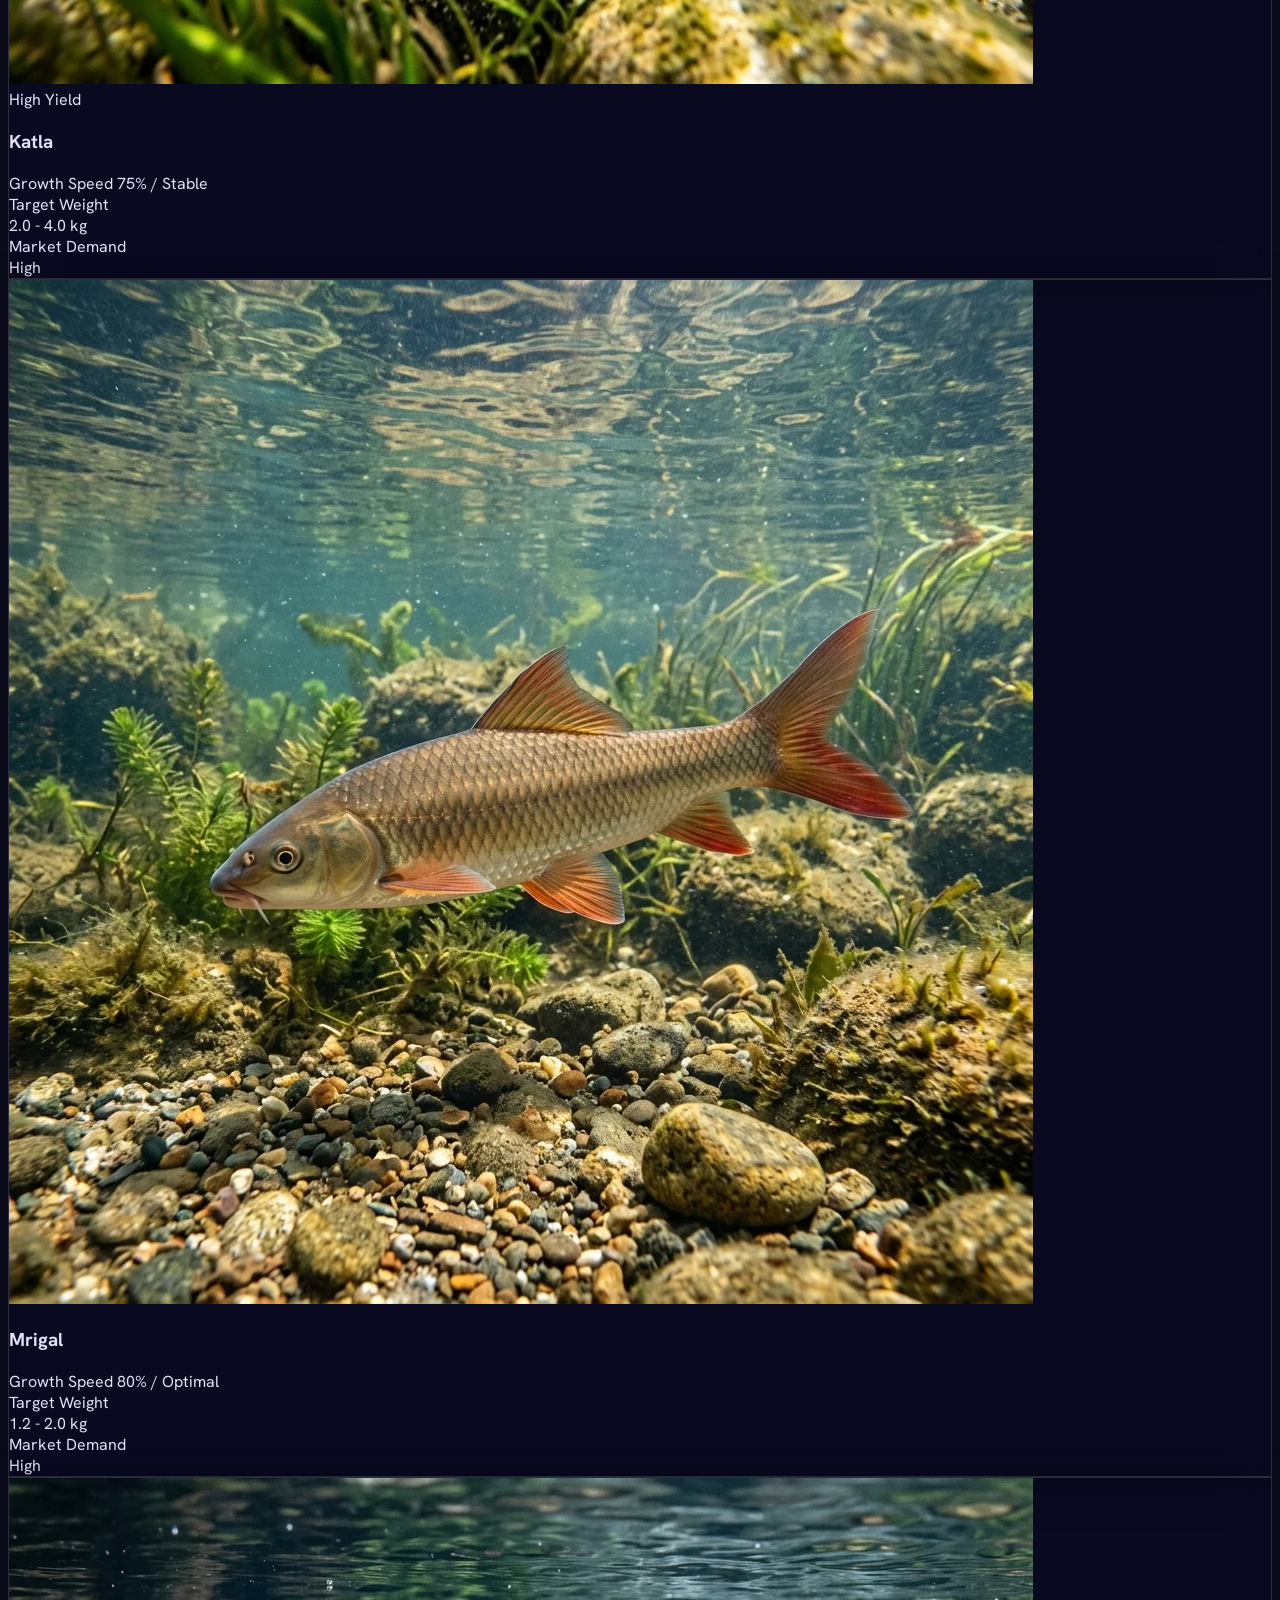
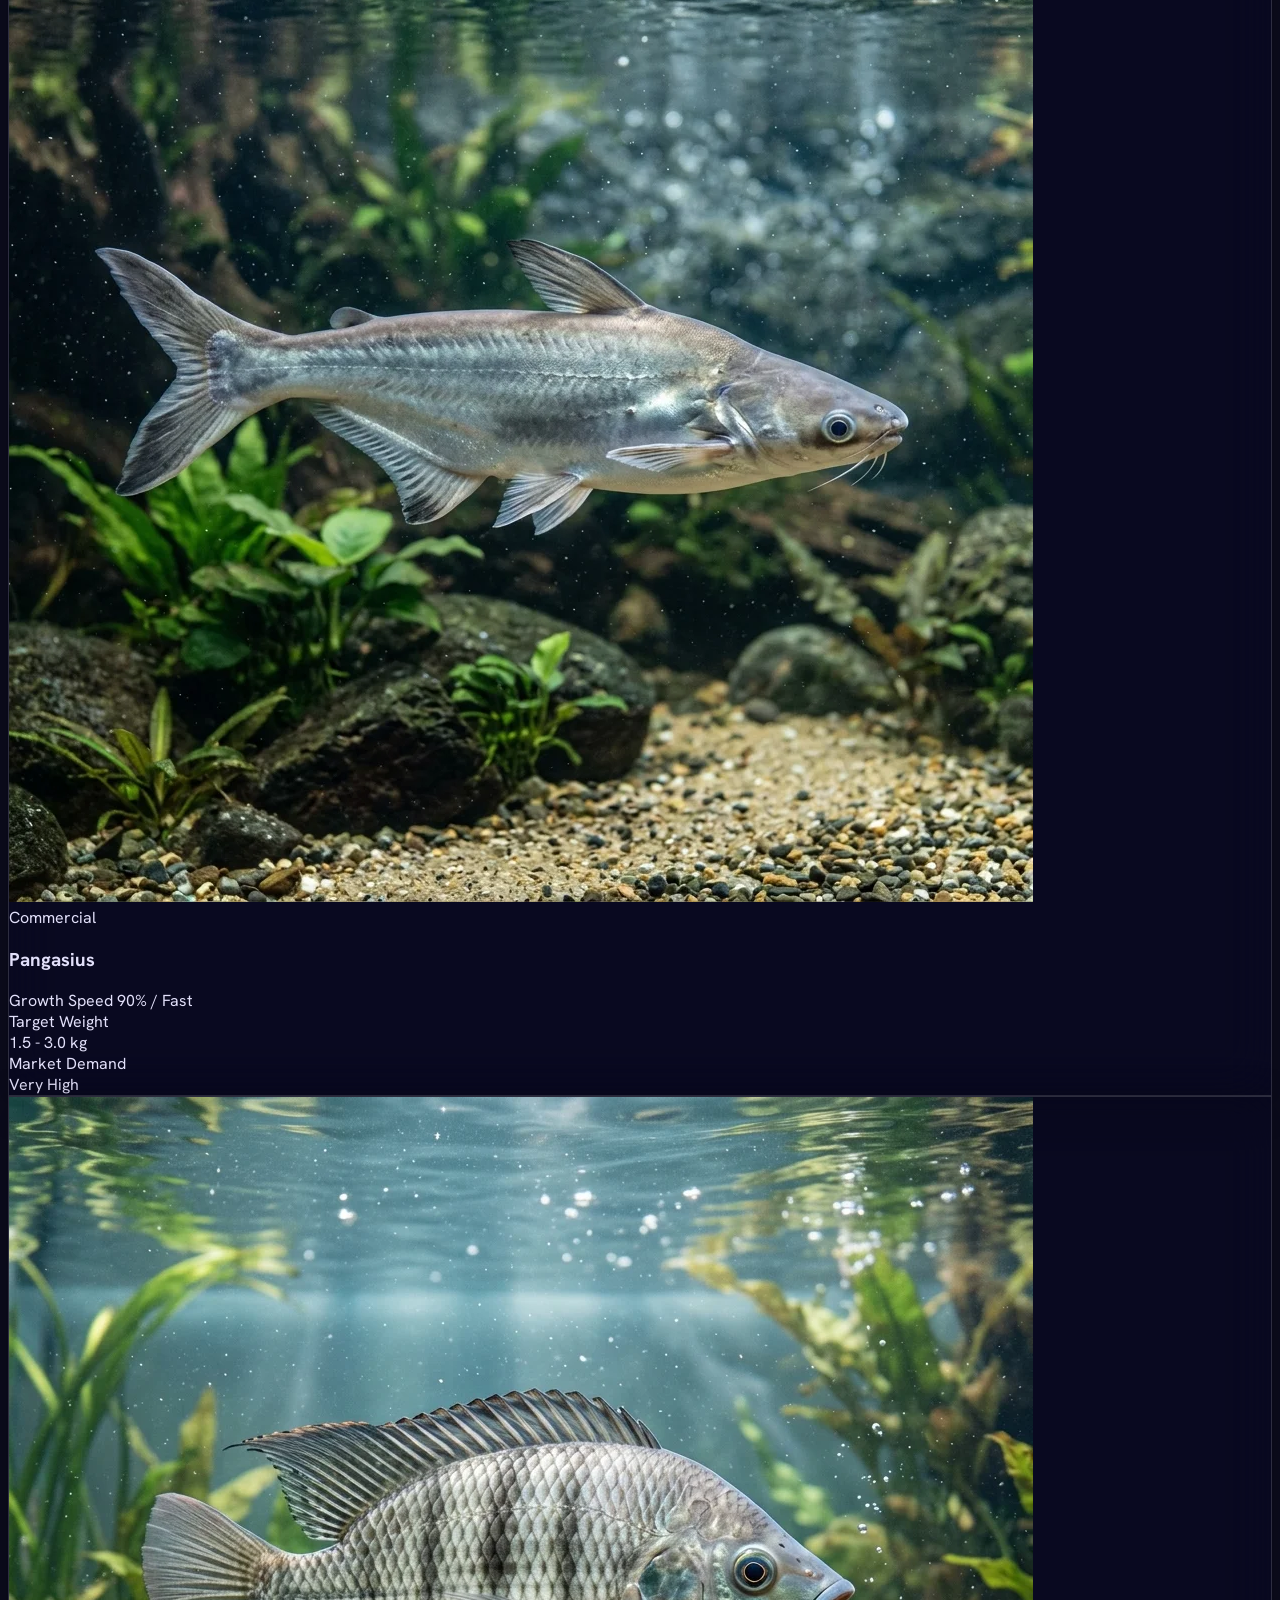
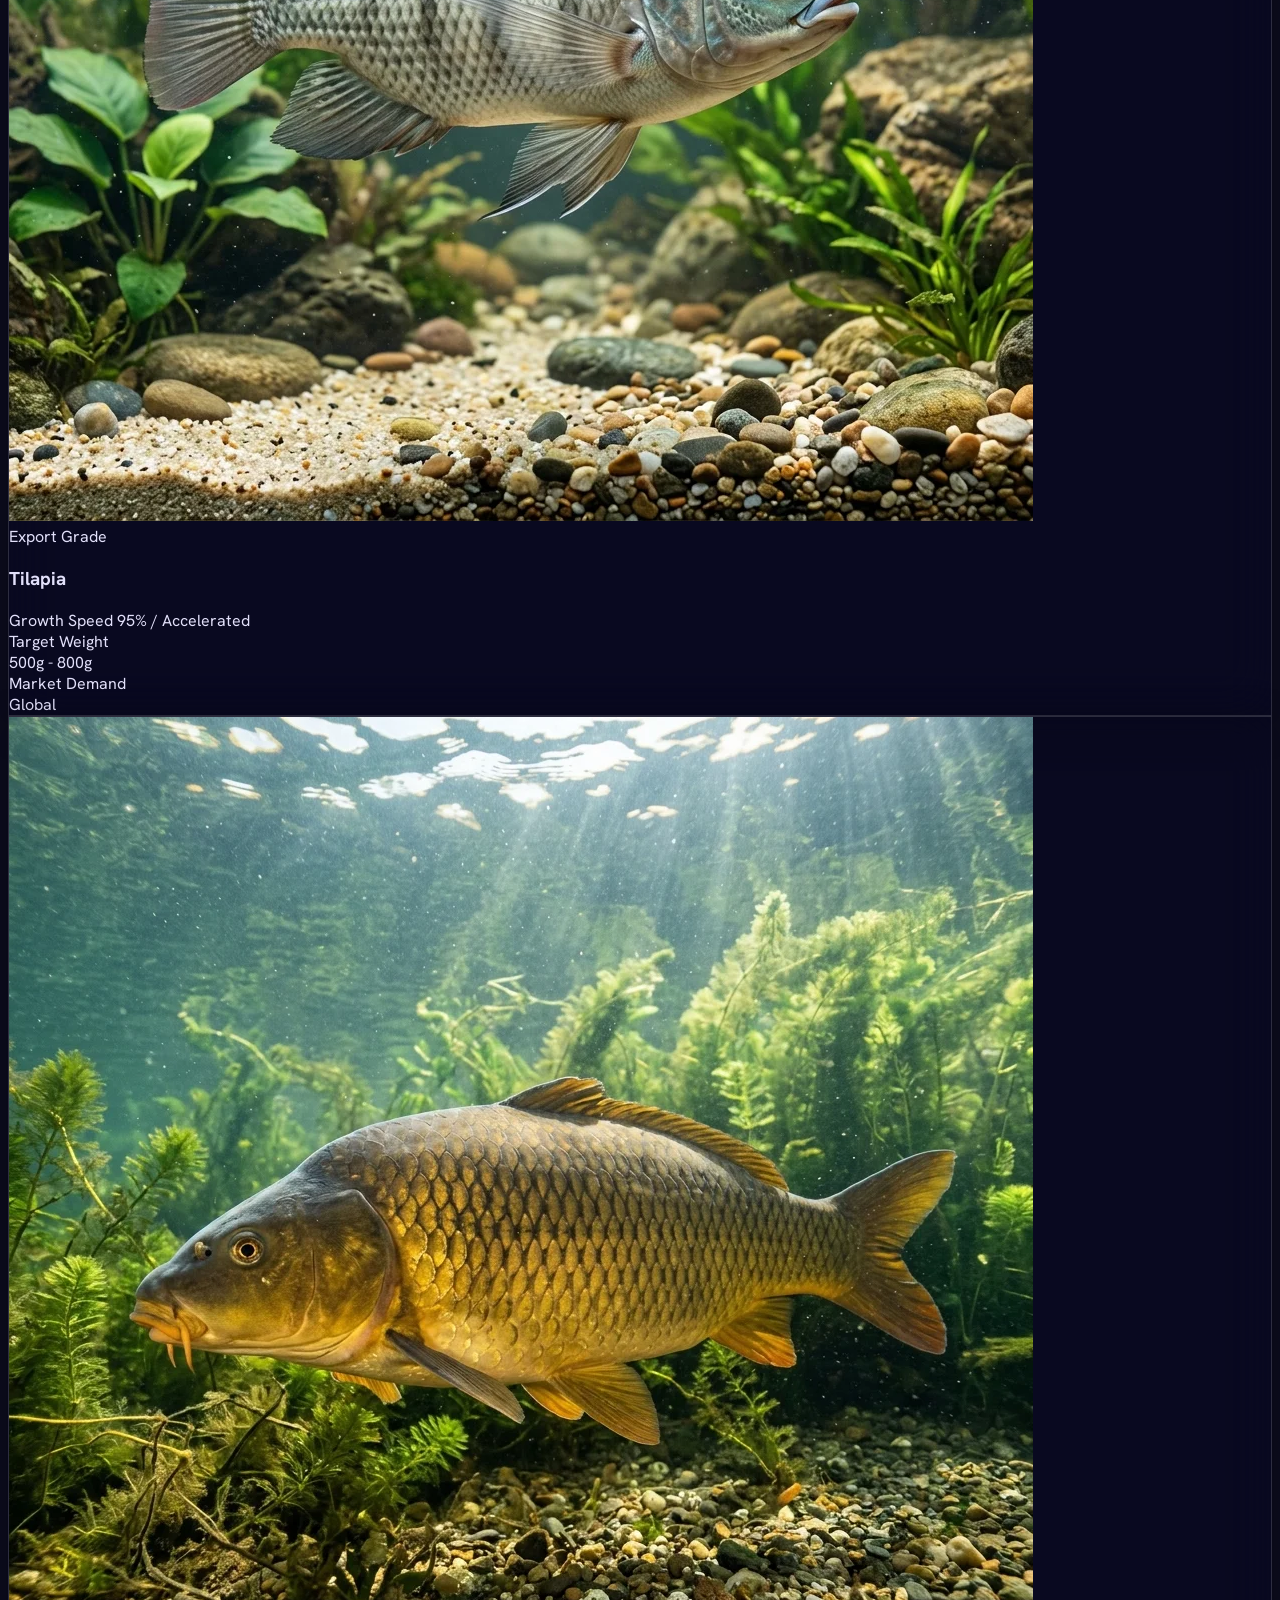
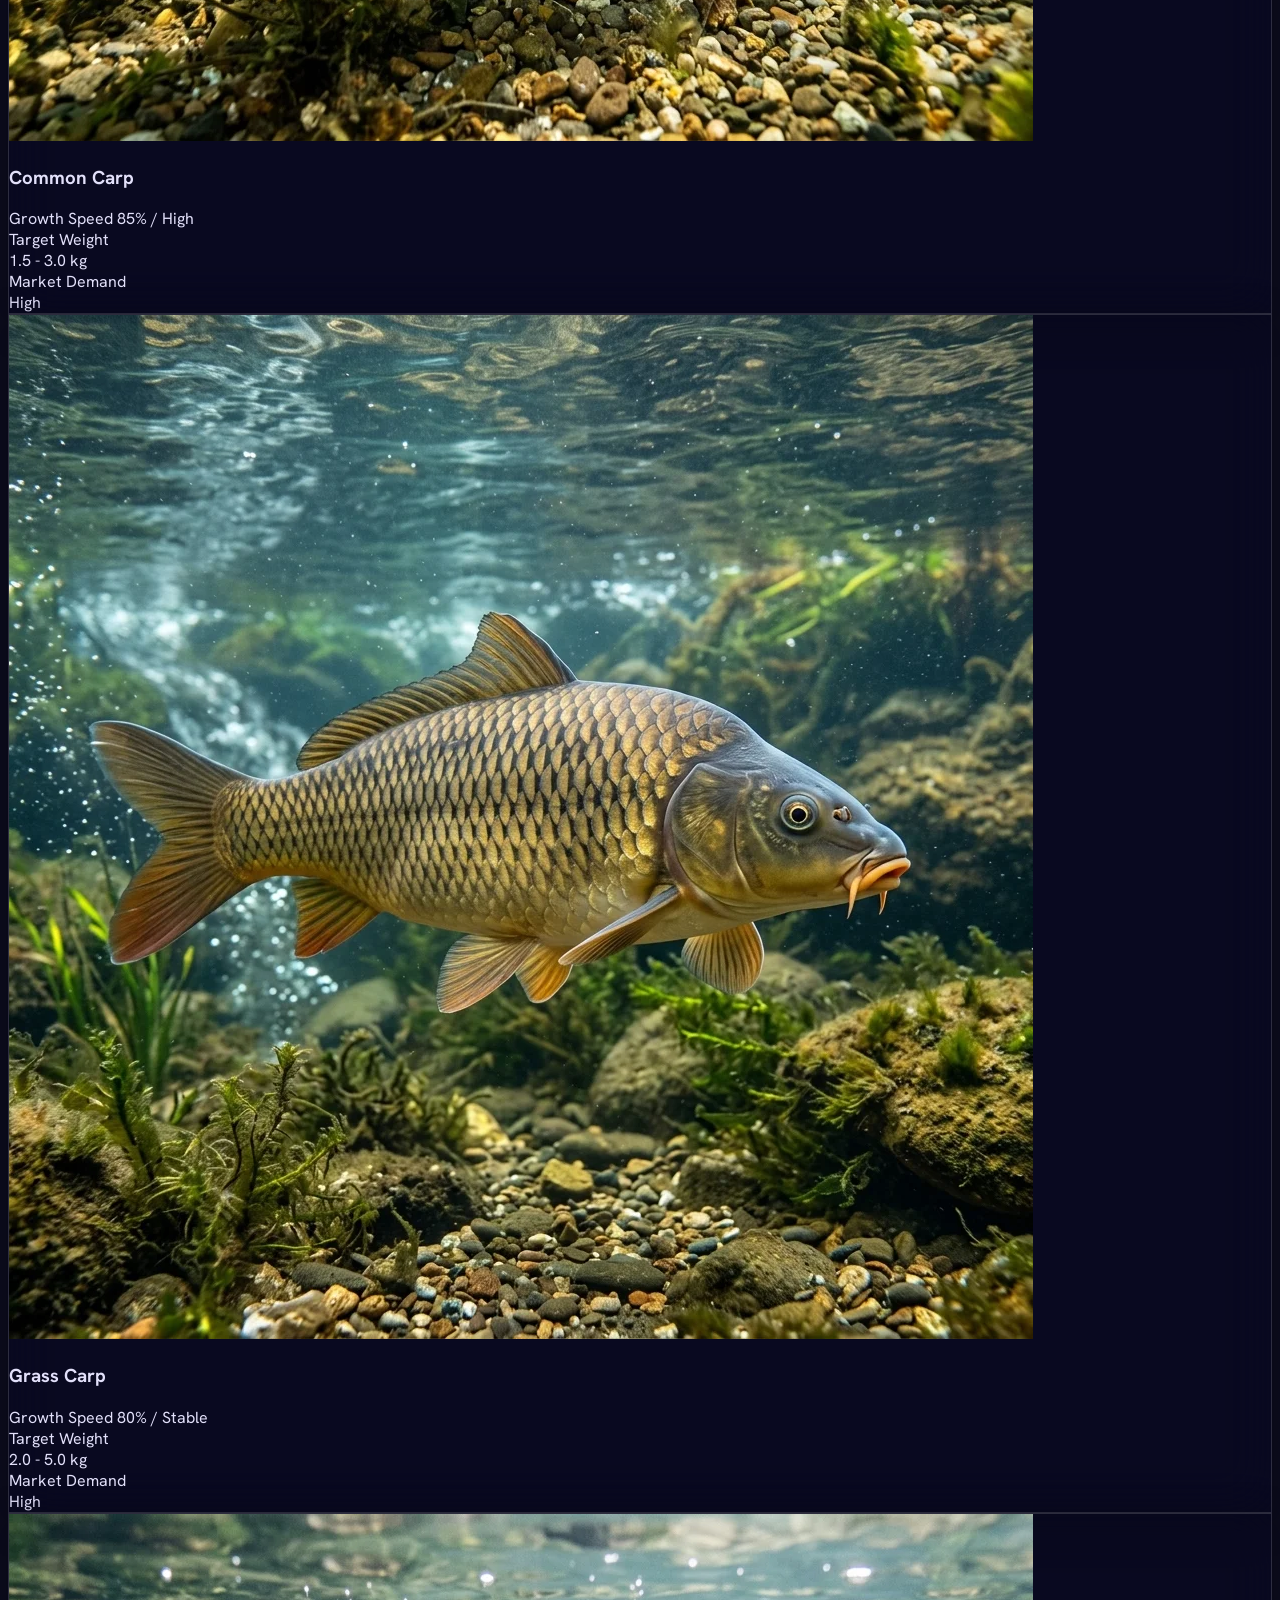
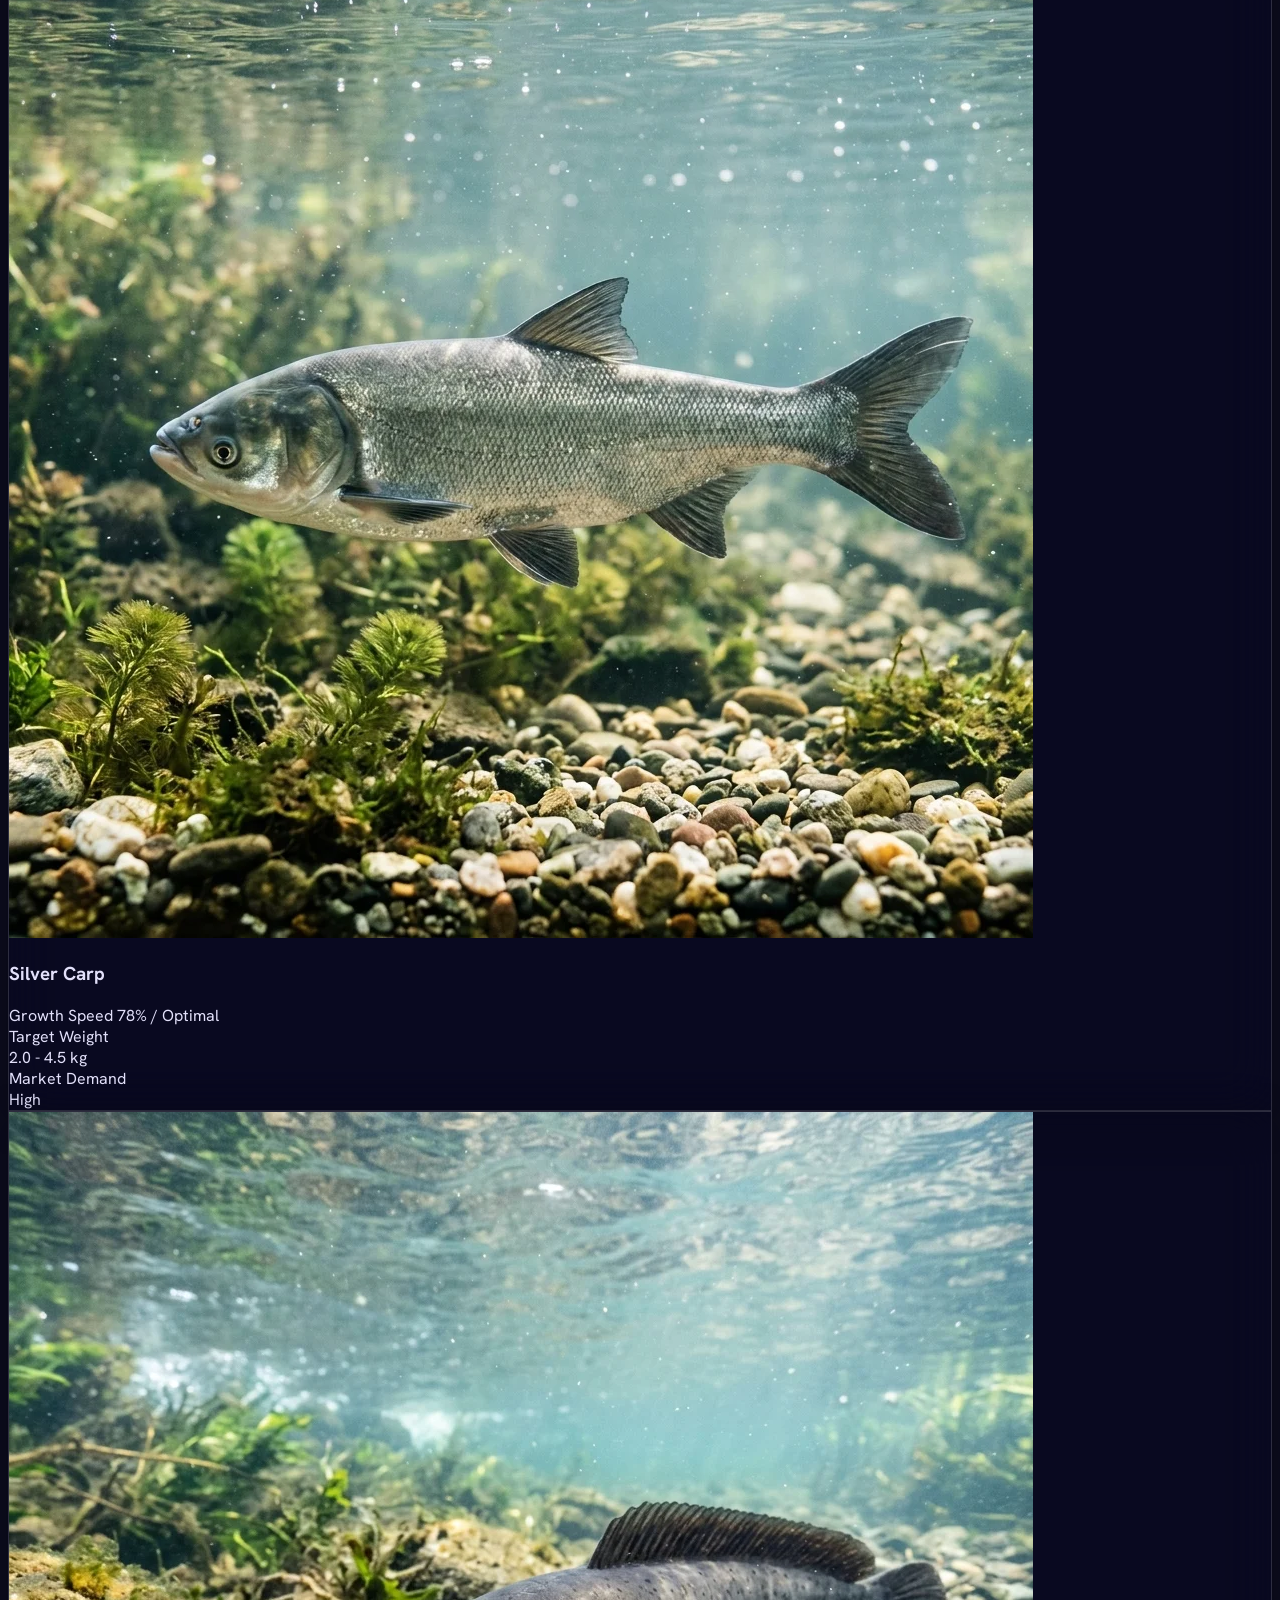
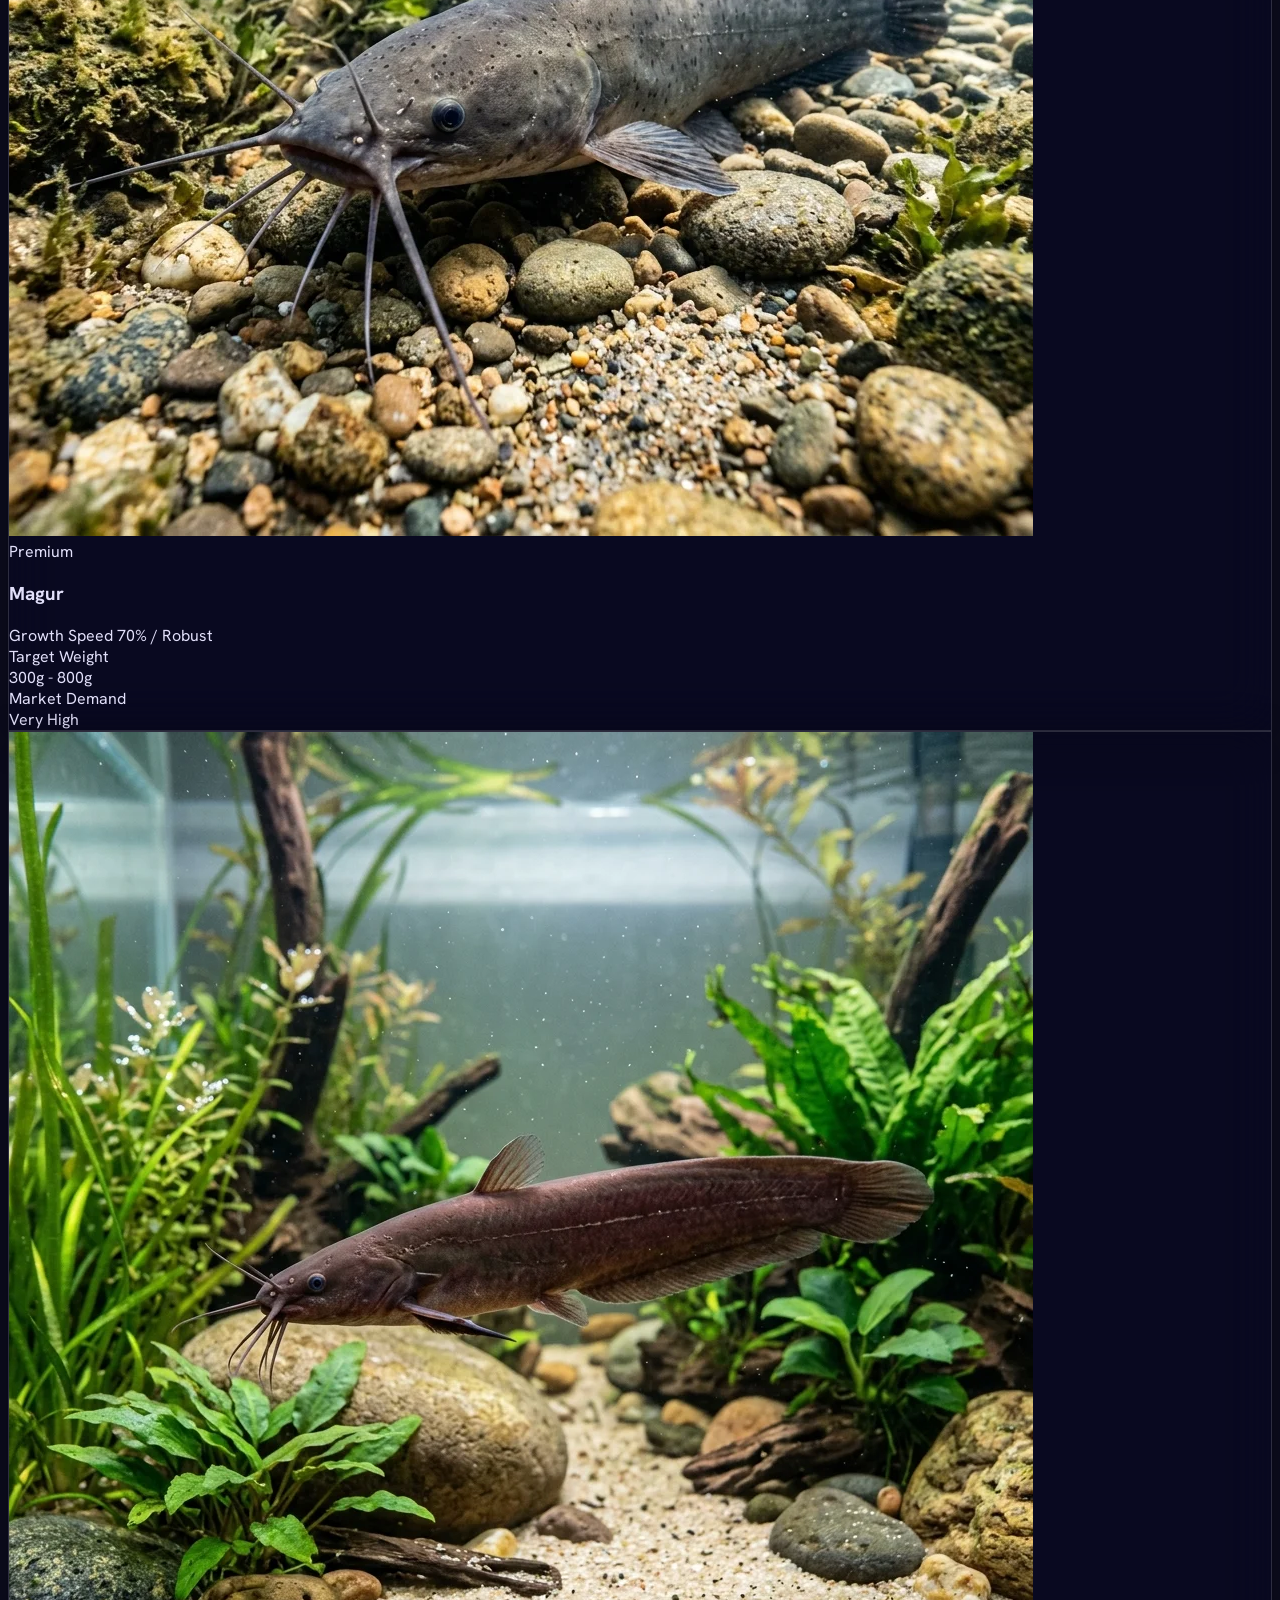
==== commit fe059e1a: "Fix SEO Issues" ====
--- a/index.html
+++ b/index.html
@@ -4,29 +4,49 @@
 <head>
   <meta charset="utf-8" />
   <meta content="width=device-width, initial-scale=1.0" name="viewport" />
-  <title>Fish Aqua Farming | Precision Aquaculture and added Fish Farming | Fish Global</title>
+  <title>Fish Aqua Farming | Precision Sustainable Aquaculture</title>
   
   <!-- Primary SEO Meta Tags -->
-  <meta name="description" content="Fish Aqua Farming delivers next-generation precision aquaculture solutions, combining AI-driven biomass monitoring, water quality analytics, and eco-friendly fish farming systems." />
-  <meta name="keywords" content="fish aqua farming, precision aquaculture, sustainable fish farming, recirculating aquaculture system, RAS, fish farming technology, ocean sustainability, smart aquaculture" />
+  <meta name="title" content="Fish Aqua Farming | Precision Sustainable Aquaculture" />
+  <meta name="description" content="Fish Aqua Farming is a precision aquaculture platform featuring AI biomass monitoring, RAS closed-loop systems, and commercial fish farming." />
+  <meta name="keywords" content="fish aqua farming, fish aquaculture, fish farming, precision aquaculture, aquaculture farming, smart fish farming, commercial fish farming, recirculating aquaculture system, RAS fish farming, sustainable fish farming, aqua farming solutions, fish hatchery, tilapia farming, rohu farming, katla farming, pangasius farming" />
   <meta name="author" content="Fish Aqua Farming" />
-  <meta name="robots" content="index, follow" />
+  <meta name="publisher" content="Fish Aqua Farming" />
+  <meta name="application-name" content="Fish Aqua Farming" />
+  <meta name="theme-color" content="#0B0C10" />
+  <meta name="robots" content="index, follow, max-snippet:-1, max-image-preview:large, max-video-preview:-1" />
+  <meta name="googlebot" content="index, follow, max-snippet:-1, max-image-preview:large, max-video-preview:-1" />
+  <meta name="bingbot" content="index, follow, max-snippet:-1, max-image-preview:large, max-video-preview:-1" />
+  <meta name="rating" content="General" />
+  <meta name="coverage" content="Worldwide" />
+  <meta name="distribution" content="Global" />
+  <meta name="revisit-after" content="7 days" />
+  <meta name="language" content="English" />
   <link rel="canonical" href="https://fishaquafarming.com/" />
 
   <!-- Open Graph / Facebook -->
   <meta property="og:type" content="website" />
   <meta property="og:url" content="https://fishaquafarming.com/" />
-  <meta property="og:title" content="Fish Aqua Farming | Precision Aquaculture and added Fish Farming | Fish Global" />
-  <meta property="og:description" content="Next-generation precision aquaculture solutions combining AI-driven monitoring, water quality analytics, and eco-friendly fish farming systems." />
-  <meta property="og:image" content="https://fishaquafarming.com/favicon/web-app-manifest-512x512.png" />
   <meta property="og:site_name" content="Fish Aqua Farming" />
+  <meta property="og:title" content="Fish Aqua Farming | Precision Sustainable Aquaculture" />
+  <meta property="og:description" content="Fish Aqua Farming is a precision aquaculture platform featuring AI biomass monitoring, RAS closed-loop systems, and commercial fish farming." />
+  <meta property="og:image" content="https://fishaquafarming.com/assets/image/facility_preview.png" />
+  <meta property="og:image:secure_url" content="https://fishaquafarming.com/assets/image/facility_preview.png" />
+  <meta property="og:image:type" content="image/png" />
+  <meta property="og:image:width" content="1200" />
+  <meta property="og:image:height" content="630" />
+  <meta property="og:image:alt" content="Fish Aqua Farming - Precision Commercial Aquaculture Facility" />
+  <meta property="og:locale" content="en_US" />
 
   <!-- Twitter -->
   <meta name="twitter:card" content="summary_large_image" />
   <meta name="twitter:url" content="https://fishaquafarming.com/" />
-  <meta name="twitter:title" content="Fish Aqua Farming | Precision Aquaculture and added Fish Farming | Fish Global" />
-  <meta name="twitter:description" content="Next-generation precision aquaculture solutions combining AI-driven monitoring, water quality analytics, and eco-friendly fish farming systems." />
-  <meta name="twitter:image" content="https://fishaquafarming.com/favicon/web-app-manifest-512x512.png" />
+  <meta name="twitter:site" content="@fishaquafarming" />
+  <meta name="twitter:creator" content="@fishaquafarming" />
+  <meta name="twitter:title" content="Fish Aqua Farming | Precision Sustainable Aquaculture" />
+  <meta name="twitter:description" content="Fish Aqua Farming is a precision aquaculture platform featuring AI biomass monitoring, RAS closed-loop systems, and commercial fish farming." />
+  <meta name="twitter:image" content="https://fishaquafarming.com/assets/image/facility_preview.png" />
+  <meta name="twitter:image:alt" content="Fish Aqua Farming - Precision Commercial Aquaculture Facility" />
 
   <!-- Structured Data (JSON-LD) -->
   <script type="application/ld+json">
@@ -34,12 +54,22 @@
     "@context": "https://schema.org",
     "@graph": [
       {
-        "@type": "Corporation",
+        "@type": "Organization",
         "@id": "https://fishaquafarming.com/#organization",
         "name": "Fish Aqua Farming",
-        "alternateName": ["Fish Global", "Fish Aqua Farming Precision Aquaculture"],
+        "alternateName": [
+          "FishAquaFarming",
+          "Fish Global",
+          "Fish Aqua Farming Precision Aquaculture"
+        ],
         "url": "https://fishaquafarming.com/",
-        "logo": "https://fishaquafarming.com/favicon/favicon-96x96.png",
+        "logo": {
+          "@type": "ImageObject",
+          "url": "https://fishaquafarming.com/favicon/favicon-96x96.png",
+          "width": "96",
+          "height": "96",
+          "caption": "Fish Aqua Farming Logo"
+        },
         "image": "https://fishaquafarming.com/favicon/web-app-manifest-512x512.png",
         "description": "Leading global provider of precision aquaculture technology, AI-driven biomass monitoring, water quality analytics, and sustainable recirculating fish farming systems.",
         "sameAs": [
@@ -47,8 +77,10 @@
           "https://linkedin.com/company/fishaquafarming"
         ],
         "knowsAbout": [
+          "Fish Aqua Farming",
           "Precision Aquaculture",
           "Fish Farming",
+          "Commercial Fish Hatchery",
           "Recirculating Aquaculture Systems (RAS)",
           "Biomass Analytics",
           "Water Quality Monitoring",
@@ -59,14 +91,37 @@
         "@type": "WebSite",
         "@id": "https://fishaquafarming.com/#website",
         "url": "https://fishaquafarming.com/",
-        "name": "Fish Aqua Farming | Precision Aquaculture & Sustainable Fish Farming",
+        "name": "Fish Aqua Farming",
+        "alternateName": "Fish Aqua Farming | Precision Aquaculture & Sustainable Fish Farming",
+        "description": "Precision Aquaculture, Smart Fish Farming Technology & Recirculating Aquaculture Systems.",
         "publisher": {
           "@id": "https://fishaquafarming.com/#organization"
         },
+        "inLanguage": "en-US",
         "potentialAction": {
           "@type": "SearchAction",
           "target": "https://fishaquafarming.com/?s={search_term_string}",
           "query-input": "required name=search_term_string"
+        }
+      },
+      {
+        "@type": "WebPage",
+        "@id": "https://fishaquafarming.com/#webpage",
+        "url": "https://fishaquafarming.com/",
+        "name": "Fish Aqua Farming | Precision Aquaculture & Smart Sustainable Fish Farming",
+        "isPartOf": {
+          "@id": "https://fishaquafarming.com/#website"
+        },
+        "about": {
+          "@id": "https://fishaquafarming.com/#organization"
+        },
+        "description": "Fish Aqua Farming delivers next-generation precision aquaculture solutions combining AI-driven biomass monitoring, water quality analytics, and eco-friendly fish farming systems.",
+        "inLanguage": "en-US",
+        "primaryImageOfPage": {
+          "@type": "ImageObject",
+          "url": "https://fishaquafarming.com/assets/image/facility_preview.png",
+          "width": "1200",
+          "height": "630"
         }
       },
       {
@@ -76,7 +131,7 @@
         "provider": {
           "@id": "https://fishaquafarming.com/#organization"
         },
-        "serviceType": "Aquaculture Technology",
+        "serviceType": "Aquaculture Technology & Fish Farming Management",
         "areaServed": "Global",
         "description": "AI-powered precision fish farming monitoring, real-time water quality sensors, computer-vision biomass measurement, and automated feeding optimization."
       },
@@ -89,12 +144,6 @@
             "position": 1,
             "name": "Home",
             "item": "https://fishaquafarming.com/"
-          },
-          {
-            "@type": "ListItem",
-            "position": 2,
-            "name": "Compliance",
-            "item": "https://fishaquafarming.com/compliance.html"
           }
         ]
       },
@@ -102,6 +151,14 @@
         "@type": "FAQPage",
         "@id": "https://fishaquafarming.com/#faq",
         "mainEntity": [
+          {
+            "@type": "Question",
+            "name": "What is Fish Aqua Farming?",
+            "acceptedAnswer": {
+              "@type": "Answer",
+              "text": "Fish Aqua Farming is an advanced precision aquaculture and smart commercial fish farming platform. We combine AI-driven biomass monitoring, water quality sensor intelligence, and closed-loop Recirculating Aquaculture Systems (RAS) to maximize sustainable fish production."
+            }
+          },
           {
             "@type": "Question",
             "name": "What is precision aquaculture?",
@@ -115,7 +172,7 @@
             "name": "How does Fish Aqua Farming improve fish farming yields?",
             "acceptedAnswer": {
               "@type": "Answer",
-              "text": "Fish Aqua Farming provides AI-driven biomass estimation and automated environmental controls that optimize Feed Conversion Ratios (FCR), prevent disease outbreaks early, and reduce operational waste across land-based RAS and offshore pen systems."
+              "text": "Fish Aqua Farming provides AI-driven biomass estimation and automated environmental controls that optimize Feed Conversion Ratios (FCR), prevent disease outbreaks early, and reduce operational waste across land-based RAS and commercial freshwater pen systems."
             }
           },
           {
@@ -123,7 +180,7 @@
             "name": "What is Recirculating Aquaculture System (RAS) technology?",
             "acceptedAnswer": {
               "@type": "Answer",
-              "text": "RAS technology filters and recycles water within enclosed fish farming tanks, drastically reducing water usage, capturing fish waste, and creating an optimal, eco-friendly environment for sustainable fish production."
+              "text": "RAS technology filters and recycles water within enclosed fish farming tanks, drastically reducing water usage, capturing fish waste, and creating an optimal, eco-friendly environment for sustainable commercial fish production."
             }
           }
         ]
@@ -397,8 +454,8 @@
       <div id="loader-egg-container"
         class="absolute top-0 left-0 w-full h-full flex items-center justify-center pointer-events-none"></div>
     </div>
-    <h3 class="font-headline-md text-xl font-bold tracking-widest text-water-glow uppercase mb-2 font-label-caps">
-      Oceanic Abundance</h3>
+    <div class="font-headline-md text-xl font-bold tracking-widest text-water-glow uppercase mb-2 font-label-caps">
+      Oceanic Abundance</div>
     <p id="loading-subtext" class="text-xs text-on-surface-variant font-label-caps tracking-wider mb-6 animate-pulse">
       Initializing biosecure telemetry...</p>
     <div class="w-48 h-1 bg-white/10 rounded-full overflow-hidden mb-2">
@@ -478,6 +535,7 @@
   </div>
   <!-- Hero Scroll-telling Sections -->
   <main>
+    <h1 class="sr-only">Fish Aqua Farming - Precision Aquaculture &amp; Smart Sustainable Fish Farming</h1>
     <div id="lifecycle-track">
       <div class="sticky-container w-full flex items-center justify-center">
         <!-- Floating Interactive Phase Dot Navigation Sidebar -->
@@ -680,7 +738,7 @@
             <span
               class="material-symbols-outlined text-water-glow bg-water-glow/10 rounded-full w-8 h-8 min-[360px]:w-9 min-[360px]:h-9 sm:w-10 sm:h-10 flex items-center justify-center shrink-0 text-base min-[360px]:text-lg sm:text-xl">verified</span>
             <div>
-              <h4 class="font-bold text-sm min-[360px]:text-base sm:text-lg">20+ Years Excellence</h4>
+              <h3 class="font-bold text-sm min-[360px]:text-base sm:text-lg">20+ Years Excellence</h3>
               <p class="text-[11px] min-[360px]:text-xs sm:text-sm text-on-surface-variant leading-normal">A legacy of
                 proven yield and operational stability.</p>
             </div>
@@ -689,7 +747,7 @@
             <span
               class="material-symbols-outlined text-water-glow bg-water-glow/10 rounded-full w-8 h-8 min-[360px]:w-9 min-[360px]:h-9 sm:w-10 sm:h-10 flex items-center justify-center shrink-0 text-base min-[360px]:text-lg sm:text-xl">gavel</span>
             <div>
-              <h4 class="font-bold text-sm min-[360px]:text-base sm:text-lg">Fully Compliant</h4>
+              <h3 class="font-bold text-sm min-[360px]:text-base sm:text-lg">Fully Compliant</h3>
               <p class="text-[11px] min-[360px]:text-xs sm:text-sm text-on-surface-variant leading-normal">Government
                 registered with 100% regulatory transparency.</p>
             </div>
@@ -698,7 +756,7 @@
             <span
               class="material-symbols-outlined text-water-glow bg-water-glow/10 rounded-full w-8 h-8 min-[360px]:w-9 min-[360px]:h-9 sm:w-10 sm:h-10 flex items-center justify-center shrink-0 text-base min-[360px]:text-lg sm:text-xl">eco</span>
             <div>
-              <h4 class="font-bold text-sm min-[360px]:text-base sm:text-lg">Eco-friendly Practices</h4>
+              <h3 class="font-bold text-sm min-[360px]:text-base sm:text-lg">Eco-friendly Practices</h3>
               <p class="text-[11px] min-[360px]:text-xs sm:text-sm text-on-surface-variant leading-normal">Natural
                 farming methods combined with 24/7 scientific monitoring.</p>
             </div>
@@ -1284,8 +1342,8 @@
             class="glass-card p-4 min-[360px]:p-5 sm:p-6 lg:p-8 rounded-xl min-[360px]:rounded-2xl hover:border-water-glow/50 transition-all group">
             <span
               class="material-symbols-outlined text-2xl min-[360px]:text-3xl sm:text-4xl text-water-glow mb-2.5 sm:mb-4 group-hover:scale-110 transition-transform">biotech</span>
-            <h4 class="font-bold text-base min-[360px]:text-lg sm:text-xl mb-1.5 sm:mb-2">Genetically Superior Seeds
-            </h4>
+            <h3 class="font-bold text-base min-[360px]:text-lg sm:text-xl mb-1.5 sm:mb-2">Genetically Superior Seeds
+            </h3>
             <p class="text-xs min-[360px]:text-sm text-on-surface-variant leading-relaxed">We source only the
               highest-grade parent stock for maximum growth
               potential and disease resistance.</p>
@@ -1294,8 +1352,8 @@
             class="glass-card p-4 min-[360px]:p-5 sm:p-6 lg:p-8 rounded-xl min-[360px]:rounded-2xl hover:border-water-glow/50 transition-all group">
             <span
               class="material-symbols-outlined text-2xl min-[360px]:text-3xl sm:text-4xl text-water-glow mb-2.5 sm:mb-4 group-hover:scale-110 transition-transform">medical_services</span>
-            <h4 class="font-bold text-base min-[360px]:text-lg sm:text-xl mb-1.5 sm:mb-2">Scientific Feeding Protocols
-            </h4>
+            <h3 class="font-bold text-base min-[360px]:text-lg sm:text-xl mb-1.5 sm:mb-2">Scientific Feeding Protocols
+            </h3>
             <p class="text-xs min-[360px]:text-sm text-on-surface-variant leading-relaxed">Custom-formulated nutrition
               plans tailored to each species'
               specific developmental stage.</p>
@@ -1304,7 +1362,7 @@
             class="glass-card p-4 min-[360px]:p-5 sm:p-6 lg:p-8 rounded-xl min-[360px]:rounded-2xl hover:border-water-glow/50 transition-all group">
             <span
               class="material-symbols-outlined text-2xl min-[360px]:text-3xl sm:text-4xl text-water-glow mb-2.5 sm:mb-4 group-hover:scale-110 transition-transform">water_drop</span>
-            <h4 class="font-bold text-base min-[360px]:text-lg sm:text-xl mb-1.5 sm:mb-2">Daily Oxygen Testing</h4>
+            <h3 class="font-bold text-base min-[360px]:text-lg sm:text-xl mb-1.5 sm:mb-2">Daily Oxygen Testing</h3>
             <p class="text-xs min-[360px]:text-sm text-on-surface-variant leading-relaxed">Continuous monitoring of
               water chemistry to maintain a perfect,
               stress-free environment.</p>
@@ -1313,7 +1371,7 @@
             class="glass-card p-4 min-[360px]:p-5 sm:p-6 lg:p-8 rounded-xl min-[360px]:rounded-2xl hover:border-water-glow/50 transition-all group">
             <span
               class="material-symbols-outlined text-2xl min-[360px]:text-3xl sm:text-4xl text-water-glow mb-2.5 sm:mb-4 group-hover:scale-110 transition-transform">visibility</span>
-            <h4 class="font-bold text-base min-[360px]:text-lg sm:text-xl mb-1.5 sm:mb-2">Complete Transparency</h4>
+            <h3 class="font-bold text-base min-[360px]:text-lg sm:text-xl mb-1.5 sm:mb-2">Complete Transparency</h3>
             <p class="text-xs min-[360px]:text-sm text-on-surface-variant leading-relaxed">Our partners receive daily
               updates and have 24/7 access to farm
               operational data.</p>
@@ -1346,8 +1404,8 @@
             <div class="w-full md:w-1/2 pl-9 min-[360px]:pl-12 md:pl-0 md:pr-16 md:text-right mb-4 sm:mb-8 md:mb-0">
               <div
                 class="glass-card p-3.5 min-[360px]:p-4 sm:p-6 rounded-xl min-[360px]:rounded-2xl inline-block group-hover:border-water-glow/30 transition-all text-left md:text-right">
-                <h4 class="font-bold text-sm min-[360px]:text-base sm:text-lg mb-1.5 sm:mb-2 text-water-glow">1. Initial
-                  Inquiry</h4>
+                <h3 class="font-bold text-sm min-[360px]:text-base sm:text-lg mb-1.5 sm:mb-2 text-water-glow">1. Initial
+                  Inquiry</h3>
                 <p class="text-xs min-[360px]:text-sm text-on-surface-variant leading-relaxed">Connect with our
                   executive investment team to initiate a professional relationship.</p>
               </div>
@@ -1366,8 +1424,8 @@
             <div class="w-full md:w-1/2 pl-9 min-[360px]:pl-12 md:pl-16 mb-4 sm:mb-8 md:mb-0">
               <div
                 class="glass-card p-3.5 min-[360px]:p-4 sm:p-6 rounded-xl min-[360px]:rounded-2xl inline-block group-hover:border-water-glow/30 transition-all text-left">
-                <h4 class="font-bold text-sm min-[360px]:text-base sm:text-lg mb-1.5 sm:mb-2 text-water-glow">2. Luxury
-                  Business Meeting</h4>
+                <h3 class="font-bold text-sm min-[360px]:text-base sm:text-lg mb-1.5 sm:mb-2 text-water-glow">2. Luxury
+                  Business Meeting</h3>
                 <p class="text-xs min-[360px]:text-sm text-on-surface-variant leading-relaxed">Private consultation at
                   premium venues (e.g., Taj Hotel) to discuss customized ROI and planning.</p>
               </div>
@@ -1378,8 +1436,8 @@
             <div class="w-full md:w-1/2 pl-9 min-[360px]:pl-12 md:pl-0 md:pr-16 md:text-right mb-4 sm:mb-8 md:mb-0">
               <div
                 class="glass-card p-3.5 min-[360px]:p-4 sm:p-6 rounded-xl min-[360px]:rounded-2xl inline-block group-hover:border-water-glow/30 transition-all text-left md:text-right">
-                <h4 class="font-bold text-sm min-[360px]:text-base sm:text-lg mb-1.5 sm:mb-2 text-water-glow">3. Farm
-                  Visit & Physical Inspection</h4>
+                <h3 class="font-bold text-sm min-[360px]:text-base sm:text-lg mb-1.5 sm:mb-2 text-water-glow">3. Farm
+                  Visit & Physical Inspection</h3>
                 <p class="text-xs min-[360px]:text-sm text-on-surface-variant leading-relaxed">Experience our operations
                   firsthand with a guided drone-assisted tour of our expansive farm sites and infrastructure.</p>
               </div>
@@ -1398,8 +1456,8 @@
             <div class="w-full md:w-1/2 pl-9 min-[360px]:pl-12 md:pl-16 mb-4 sm:mb-8 md:mb-0">
               <div
                 class="glass-card p-3.5 min-[360px]:p-4 sm:p-6 rounded-xl min-[360px]:rounded-2xl inline-block group-hover:border-water-glow/30 transition-all text-left">
-                <h4 class="font-bold text-sm min-[360px]:text-base sm:text-lg mb-1.5 sm:mb-2 text-water-glow">4.
-                  Agreement Signing</h4>
+                <h3 class="font-bold text-sm min-[360px]:text-base sm:text-lg mb-1.5 sm:mb-2 text-water-glow">4.
+                  Agreement Signing</h3>
                 <p class="text-xs min-[360px]:text-sm text-on-surface-variant leading-relaxed">Formalizing all terms
                   with complete legal transparency and executing mutual, binding agreements.</p>
               </div>
@@ -1410,8 +1468,8 @@
             <div class="w-full md:w-1/2 pl-9 min-[360px]:pl-12 md:pl-0 md:pr-16 md:text-right mb-4 sm:mb-8 md:mb-0">
               <div
                 class="glass-card p-3.5 min-[360px]:p-4 sm:p-6 rounded-xl min-[360px]:rounded-2xl inline-block group-hover:border-water-glow/30 transition-all text-left md:text-right">
-                <h4 class="font-bold text-sm min-[360px]:text-base sm:text-lg mb-1.5 sm:mb-2 text-water-glow">5.
-                  Government Documentation & Clearances</h4>
+                <h3 class="font-bold text-sm min-[360px]:text-base sm:text-lg mb-1.5 sm:mb-2 text-water-glow">5.
+                  Government Documentation & Clearances</h3>
                 <p class="text-xs min-[360px]:text-sm text-on-surface-variant leading-relaxed">Securing all necessary
                   government permissions, environmental approvals, and licensing dossiers.</p>
               </div>
@@ -1430,8 +1488,8 @@
             <div class="w-full md:w-1/2 pl-9 min-[360px]:pl-12 md:pl-16 mb-4 sm:mb-8 md:mb-0">
               <div
                 class="glass-card p-3.5 min-[360px]:p-4 sm:p-6 rounded-xl min-[360px]:rounded-2xl inline-block group-hover:border-water-glow/30 transition-all text-left">
-                <h4 class="font-bold text-sm min-[360px]:text-base sm:text-lg mb-1.5 sm:mb-2 text-water-glow">6. Fish
-                  Seed Introduction</h4>
+                <h3 class="font-bold text-sm min-[360px]:text-base sm:text-lg mb-1.5 sm:mb-2 text-water-glow">6. Fish
+                  Seed Introduction</h3>
                 <p class="text-xs min-[360px]:text-sm text-on-surface-variant leading-relaxed">Introducing high-grade,
                   genetically superior fish seeds into carefully prepared biosecure nursery ponds.</p>
               </div>
@@ -1442,8 +1500,8 @@
             <div class="w-full md:w-1/2 pl-9 min-[360px]:pl-12 md:pl-0 md:pr-16 md:text-right mb-4 sm:mb-8 md:mb-0">
               <div
                 class="glass-card p-3.5 min-[360px]:p-4 sm:p-6 rounded-xl min-[360px]:rounded-2xl inline-block group-hover:border-water-glow/30 transition-all text-left md:text-right">
-                <h4 class="font-bold text-sm min-[360px]:text-base sm:text-lg mb-1.5 sm:mb-2 text-water-glow">7. Daily
-                  Monitoring & Reporting</h4>
+                <h3 class="font-bold text-sm min-[360px]:text-base sm:text-lg mb-1.5 sm:mb-2 text-water-glow">7. Daily
+                  Monitoring & Reporting</h3>
                 <p class="text-xs min-[360px]:text-sm text-on-surface-variant leading-relaxed">Continuous scientific
                   testing of water quality, automated feeding, and daily digital reporting.</p>
               </div>
@@ -1462,8 +1520,8 @@
             <div class="w-full md:w-1/2 pl-9 min-[360px]:pl-12 md:pl-16 mb-4 sm:mb-8 md:mb-0">
               <div
                 class="glass-card p-3.5 min-[360px]:p-4 sm:p-6 rounded-xl min-[360px]:rounded-2xl inline-block group-hover:border-water-glow/30 transition-all text-left">
-                <h4 class="font-bold text-sm min-[360px]:text-base sm:text-lg mb-1.5 sm:mb-2 text-water-glow">8. Harvest
-                  Execution</h4>
+                <h3 class="font-bold text-sm min-[360px]:text-base sm:text-lg mb-1.5 sm:mb-2 text-water-glow">8. Harvest
+                  Execution</h3>
                 <p class="text-xs min-[360px]:text-sm text-on-surface-variant leading-relaxed">Harvesting fully grown,
                   healthy fish under strict quality standards and veteran supervision.</p>
               </div>
@@ -1474,8 +1532,8 @@
             <div class="w-full md:w-1/2 pl-9 min-[360px]:pl-12 md:pl-0 md:pr-16 md:text-right mb-4 sm:mb-8 md:mb-0">
               <div
                 class="glass-card p-3.5 min-[360px]:p-4 sm:p-6 rounded-xl min-[360px]:rounded-2xl inline-block group-hover:border-water-glow/30 transition-all text-left md:text-right">
-                <h4 class="font-bold text-sm min-[360px]:text-base sm:text-lg mb-1.5 sm:mb-2 text-water-glow">9. Selling
-                  & Exporting</h4>
+                <h3 class="font-bold text-sm min-[360px]:text-base sm:text-lg mb-1.5 sm:mb-2 text-water-glow">9. Selling
+                  & Exporting</h3>
                 <p class="text-xs min-[360px]:text-sm text-on-surface-variant leading-relaxed">Direct offloading and
                   packaging for premium domestic markets and global seafood export.</p>
               </div>
@@ -1494,8 +1552,8 @@
             <div class="w-full md:w-1/2 pl-9 min-[360px]:pl-12 md:pl-16 mb-4 sm:mb-8 md:mb-0">
               <div
                 class="glass-card p-3.5 min-[360px]:p-4 sm:p-6 rounded-xl min-[360px]:rounded-2xl inline-block group-hover:border-water-glow/30 transition-all text-left">
-                <h4 class="font-bold text-sm min-[360px]:text-base sm:text-lg mb-1.5 sm:mb-2 text-water-glow">10. Profit
-                  Sharing Execution</h4>
+                <h3 class="font-bold text-sm min-[360px]:text-base sm:text-lg mb-1.5 sm:mb-2 text-water-glow">10. Profit
+                  Sharing Execution</h3>
                 <p class="text-xs min-[360px]:text-sm text-on-surface-variant leading-relaxed">Executing audited revenue
                   sharing and capital settlements according to the partnership terms.</p>
               </div>
@@ -2093,10 +2151,12 @@
               <span class="material-symbols-outlined text-water-glow text-sm">call</span>
               <span>+91 95102 28723</span>
             </a>
+            <!--email_off-->
             <a href="mailto:contact@fishaquafarming.com" class="inline-flex items-center gap-2 hover:text-water-glow transition-colors">
               <span class="material-symbols-outlined text-water-glow text-sm">mail</span>
               <span>contact@fishaquafarming.com</span>
             </a>
+            <!--/email_off-->
           </div>
         </div>
 
